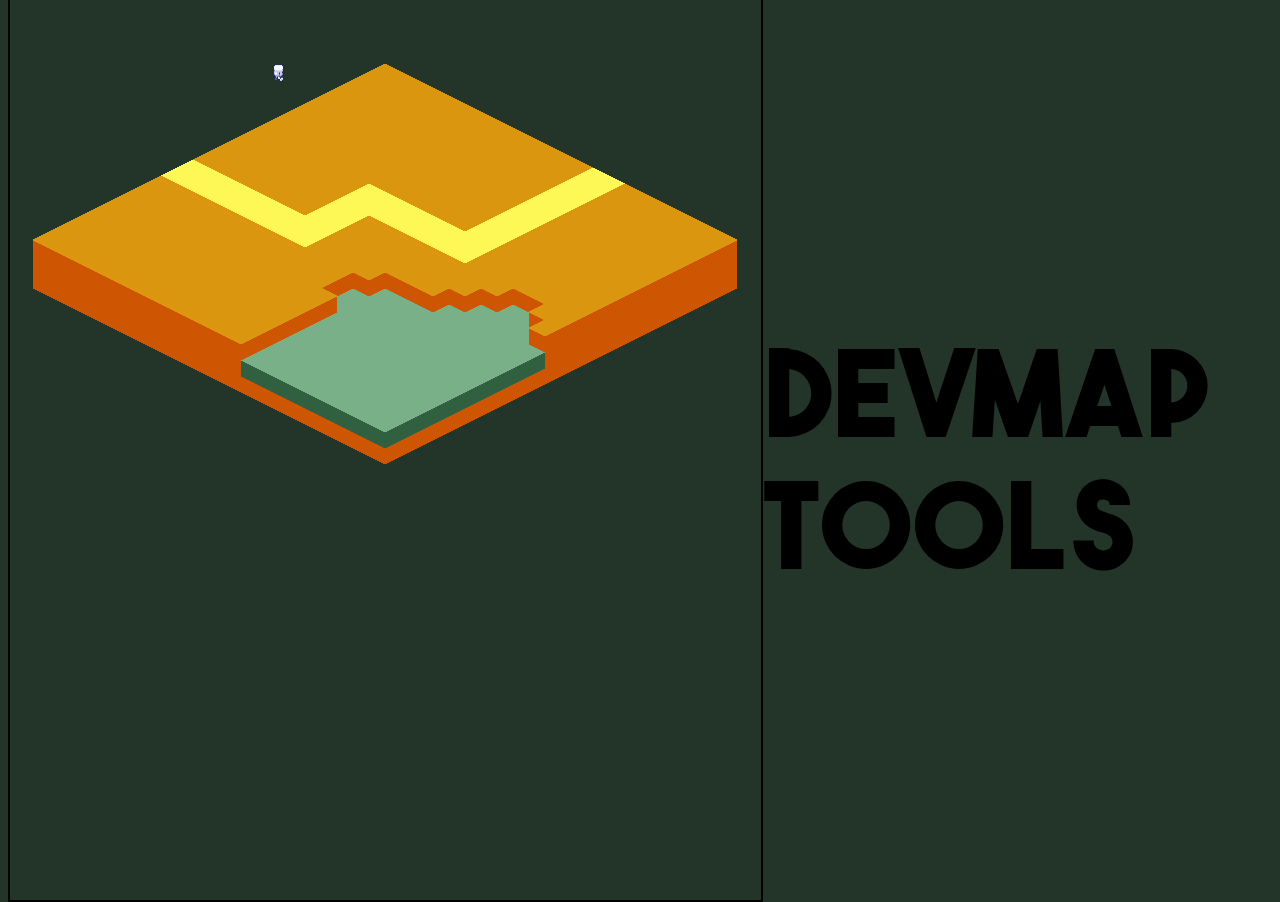
==== index.html @ e510125c "moved index.html to root" ====
<!doctype html>
<html lang="en">

<head>
     <title>Timelock</title>
     <!-- Required meta tags -->
     <meta charset="utf-8" />
     <meta name="viewport" content="width=device-width, initial-scale=1, shrink-to-fit=no" />

     <!-- Bootstrap CSS v5.2.1 -->
     <link href="https://cdn.jsdelivr.net/npm/bootstrap@5.3.2/dist/css/bootstrap.min.css" rel="stylesheet"
          integrity="sha384-T3c6CoIi6uLrA9TneNEoa7RxnatzjcDSCmG1MXxSR1GAsXEV/Dwwykc2MPK8M2HN" crossorigin="anonymous" />
     <link rel="stylesheet" href="https://cdnjs.cloudflare.com/ajax/libs/animate.css/4.1.1/animate.min.css" />

     <!-- needed css -->
     <link rel="stylesheet" href="/css/style.css">
</head>

<body>
     <!-- change timeline UI -->
     <div class="changeContainer" style="display: none;">
          <div class="changeModel w-100 text-center">
               <h1>Choose Your Timeline</h1>
               <div class="row justify-content-around w-100 g-4 m-0">
                    <div class="col-3">
                         <div class="timelineBtn" id="index">
                              Timeline 1
                         </div>
                    </div>
                    <div class="col-3">
                         <div class="timelineBtn" id="timeLine2">
                              Timeline 2
                         </div>
                    </div>
                    <div class="col-3">
                         <div class="timelineBtn" id="timeLine3">
                              Timeline 3
                         </div>
                    </div>
                    <div class="col-3">
                         <div class="timelineBtn" id="timeLine4">
                              Timeline 4
                         </div>
                    </div>
               </div>
          </div>
     </div>
     <!-- Testing BG Collisions -->
     <div id="container">
          <div class="grid">
               <div id="object" class="idle">
               </div>
               <!-- <div id="floor" class=""></div>
          <div id="ceiling" class=""></div>
          <div id="wall" class="wall"></div>
          <div id="wall2" class="wall"></div> -->
               <svg xmlns="http://www.w3.org/2000/svg" width="768" height="768" id="tileMap">
                    <g id="layer_0">
                         <image x="368" y="0" width="32" height="32" href="/grass.png" id="tile_0_0" />
                         <image x="384" y="8" width="32" height="32" href="/grass.png" id="tile_1_0" />
                         <image x="400" y="16" width="32" height="32" href="/grass.png" id="tile_2_0" />
                         <image x="416" y="24" width="32" height="32" href="/grass.png" id="tile_3_0" />
                         <image x="432" y="32" width="32" height="32" href="/grass.png" id="tile_4_0" />
                         <image x="448" y="40" width="32" height="32" href="/grass.png" id="tile_5_0" />
                         <image x="464" y="48" width="32" height="32" href="/grass.png" id="tile_6_0" />
                         <image x="480" y="56" width="32" height="32" href="/grass.png" id="tile_7_0" />
                         <image x="496" y="64" width="32" height="32" href="/grass.png" id="tile_8_0" />
                         <image x="512" y="72" width="32" height="32" href="/grass.png" id="tile_9_0" />
                         <image x="528" y="80" width="32" height="32" href="/grass.png" id="tile_10_0" />
                         <image x="544" y="88" width="32" height="32" href="/grass.png" id="tile_11_0" />
                         <image x="560" y="96" width="32" height="32" href="/grass.png" id="tile_12_0" />
                         <image x="576" y="104" width="32" height="32" href="/grass.png" id="tile_13_0" />
                         <image x="592" y="112" width="32" height="32" href="/grass.png" id="tile_14_0" />
                         <image x="608" y="120" width="32" height="32" href="/grass.png" id="tile_15_0" />
                         <image x="624" y="128" width="32" height="32" href="/grass.png" id="tile_16_0" />
                         <image x="640" y="136" width="32" height="32" href="/grass.png" id="tile_17_0" />
                         <image x="656" y="144" width="32" height="32" href="/grass.png" id="tile_18_0" />
                         <image x="672" y="152" width="32" height="32" href="/grass.png" id="tile_19_0" />
                         <image x="688" y="160" width="32" height="32" href="/grass.png" id="tile_20_0" />
                         <image x="704" y="168" width="32" height="32" href="/grass.png" id="tile_21_0" />
                         <image x="352" y="8" width="32" height="32" href="/grass.png" id="tile_0_1" />
                         <image x="368" y="16" width="32" height="32" href="/grass.png" id="tile_1_1" />
                         <image x="384" y="24" width="32" height="32" href="/grass.png" id="tile_2_1" />
                         <image x="400" y="32" width="32" height="32" href="/grass.png" id="tile_3_1" />
                         <image x="416" y="40" width="32" height="32" href="/grass.png" id="tile_4_1" />
                         <image x="432" y="48" width="32" height="32" href="/grass.png" id="tile_5_1" />
                         <image x="448" y="56" width="32" height="32" href="/grass.png" id="tile_6_1" />
                         <image x="464" y="64" width="32" height="32" href="/grass.png" id="tile_7_1" />
                         <image x="480" y="72" width="32" height="32" href="/grass.png" id="tile_8_1" />
                         <image x="496" y="80" width="32" height="32" href="/grass.png" id="tile_9_1" />
                         <image x="512" y="88" width="32" height="32" href="/grass.png" id="tile_10_1" />
                         <image x="528" y="96" width="32" height="32" href="/grass.png" id="tile_11_1" />
                         <image x="544" y="104" width="32" height="32" href="/grass.png" id="tile_12_1" />
                         <image x="560" y="112" width="32" height="32" href="/grass.png" id="tile_13_1" />
                         <image x="576" y="120" width="32" height="32" href="/grass.png" id="tile_14_1" />
                         <image x="592" y="128" width="32" height="32" href="/grass.png" id="tile_15_1" />
                         <image x="608" y="136" width="32" height="32" href="/grass.png" id="tile_16_1" />
                         <image x="624" y="144" width="32" height="32" href="/grass.png" id="tile_17_1" />
                         <image x="640" y="152" width="32" height="32" href="/grass.png" id="tile_18_1" />
                         <image x="656" y="160" width="32" height="32" href="/grass.png" id="tile_19_1" />
                         <image x="672" y="168" width="32" height="32" href="/grass.png" id="tile_20_1" />
                         <image x="688" y="176" width="32" height="32" href="/grass.png" id="tile_21_1" />
                         <image x="704" y="184" width="32" height="32" href="/grass.png" id="tile_22_1" />
                         <image x="336" y="16" width="32" height="32" href="/grass.png" id="tile_0_2" />
                         <image x="352" y="24" width="32" height="32" href="/grass.png" id="tile_1_2" />
                         <image x="368" y="32" width="32" height="32" href="/grass.png" id="tile_2_2" />
                         <image x="384" y="40" width="32" height="32" href="/grass.png" id="tile_3_2" />
                         <image x="400" y="48" width="32" height="32" href="/grass.png" id="tile_4_2" />
                         <image x="416" y="56" width="32" height="32" href="/grass.png" id="tile_5_2" />
                         <image x="432" y="64" width="32" height="32" href="/grass.png" id="tile_6_2" />
                         <image x="448" y="72" width="32" height="32" href="/grass.png" id="tile_7_2" />
                         <image x="464" y="80" width="32" height="32" href="/grass.png" id="tile_8_2" />
                         <image x="480" y="88" width="32" height="32" href="/grass.png" id="tile_9_2" />
                         <image x="496" y="96" width="32" height="32" href="/grass.png" id="tile_10_2" />
                         <image x="512" y="104" width="32" height="32" href="/grass.png" id="tile_11_2" />
                         <image x="528" y="112" width="32" height="32" href="/grass.png" id="tile_12_2" />
                         <image x="544" y="120" width="32" height="32" href="/grass.png" id="tile_13_2" />
                         <image x="560" y="128" width="32" height="32" href="/grass.png" id="tile_14_2" />
                         <image x="576" y="136" width="32" height="32" href="/grass.png" id="tile_15_2" />
                         <image x="592" y="144" width="32" height="32" href="/grass.png" id="tile_16_2" />
                         <image x="608" y="152" width="32" height="32" href="/grass.png" id="tile_17_2" />
                         <image x="624" y="160" width="32" height="32" href="/grass.png" id="tile_18_2" />
                         <image x="640" y="168" width="32" height="32" href="/grass.png" id="tile_19_2" />
                         <image x="656" y="176" width="32" height="32" href="/grass.png" id="tile_20_2" />
                         <image x="672" y="184" width="32" height="32" href="/grass.png" id="tile_21_2" />
                         <image x="688" y="192" width="32" height="32" href="/grass.png" id="tile_22_2" />
                         <image x="704" y="200" width="32" height="32" href="/grass.png" id="tile_23_2" />
                         <image x="320" y="24" width="32" height="32" href="/grass.png" id="tile_0_3" />
                         <image x="336" y="32" width="32" height="32" href="/grass.png" id="tile_1_3" />
                         <image x="352" y="40" width="32" height="32" href="/grass.png" id="tile_2_3" />
                         <image x="368" y="48" width="32" height="32" href="/grass.png" id="tile_3_3" />
                         <image x="384" y="56" width="32" height="32" href="/grass.png" id="tile_4_3" />
                         <image x="400" y="64" width="32" height="32" href="/grass.png" id="tile_5_3" />
                         <image x="416" y="72" width="32" height="32" href="/grass.png" id="tile_6_3" />
                         <image x="432" y="80" width="32" height="32" href="/grass.png" id="tile_7_3" />
                         <image x="448" y="88" width="32" height="32" href="/grass.png" id="tile_8_3" />
                         <image x="464" y="96" width="32" height="32" href="/grass.png" id="tile_9_3" />
                         <image x="480" y="104" width="32" height="32" href="/grass.png" id="tile_10_3" />
                         <image x="496" y="112" width="32" height="32" href="/grass.png" id="tile_11_3" />
                         <image x="512" y="120" width="32" height="32" href="/grass.png" id="tile_12_3" />
                         <image x="528" y="128" width="32" height="32" href="/grass.png" id="tile_13_3" />
                         <image x="544" y="136" width="32" height="32" href="/grass.png" id="tile_14_3" />
                         <image x="560" y="144" width="32" height="32" href="/grass.png" id="tile_15_3" />
                         <image x="576" y="152" width="32" height="32" href="/grass.png" id="tile_16_3" />
                         <image x="592" y="160" width="32" height="32" href="/grass.png" id="tile_17_3" />
                         <image x="608" y="168" width="32" height="32" href="/grass.png" id="tile_18_3" />
                         <image x="624" y="176" width="32" height="32" href="/grass.png" id="tile_19_3" />
                         <image x="640" y="184" width="32" height="32" href="/grass.png" id="tile_20_3" />
                         <image x="656" y="192" width="32" height="32" href="/grass.png" id="tile_21_3" />
                         <image x="672" y="200" width="32" height="32" href="/grass.png" id="tile_22_3" />
                         <image x="688" y="208" width="32" height="32" href="/grass.png" id="tile_23_3" />
                         <image x="304" y="32" width="32" height="32" href="/grass.png" id="tile_0_4" />
                         <image x="320" y="40" width="32" height="32" href="/grass.png" id="tile_1_4" />
                         <image x="336" y="48" width="32" height="32" href="/grass.png" id="tile_2_4" />
                         <image x="352" y="56" width="32" height="32" href="/grass.png" id="tile_3_4" />
                         <image x="368" y="64" width="32" height="32" href="/grass.png" id="tile_4_4" />
                         <image x="384" y="72" width="32" height="32" href="/grass.png" id="tile_5_4" />
                         <image x="400" y="80" width="32" height="32" href="/grass.png" id="tile_6_4" />
                         <image x="416" y="88" width="32" height="32" href="/grass.png" id="tile_7_4" />
                         <image x="432" y="96" width="32" height="32" href="/grass.png" id="tile_8_4" />
                         <image x="448" y="104" width="32" height="32" href="/grass.png" id="tile_9_4" />
                         <image x="464" y="112" width="32" height="32" href="/grass.png" id="tile_10_4" />
                         <image x="480" y="120" width="32" height="32" href="/grass.png" id="tile_11_4" />
                         <image x="496" y="128" width="32" height="32" href="/grass.png" id="tile_12_4" />
                         <image x="512" y="136" width="32" height="32" href="/grass.png" id="tile_13_4" />
                         <image x="528" y="144" width="32" height="32" href="/grass.png" id="tile_14_4" />
                         <image x="544" y="152" width="32" height="32" href="/grass.png" id="tile_15_4" />
                         <image x="560" y="160" width="32" height="32" href="/grass.png" id="tile_16_4" />
                         <image x="576" y="168" width="32" height="32" href="/grass.png" id="tile_17_4" />
                         <image x="592" y="176" width="32" height="32" href="/grass.png" id="tile_18_4" />
                         <image x="608" y="184" width="32" height="32" href="/grass.png" id="tile_19_4" />
                         <image x="624" y="192" width="32" height="32" href="/grass.png" id="tile_20_4" />
                         <image x="640" y="200" width="32" height="32" href="/grass.png" id="tile_21_4" />
                         <image x="656" y="208" width="32" height="32" href="/grass.png" id="tile_22_4" />
                         <image x="672" y="216" width="32" height="32" href="/grass.png" id="tile_23_4" />
                         <image x="288" y="40" width="32" height="32" href="/grass.png" id="tile_0_5" />
                         <image x="304" y="48" width="32" height="32" href="/grass.png" id="tile_1_5" />
                         <image x="320" y="56" width="32" height="32" href="/grass.png" id="tile_2_5" />
                         <image x="336" y="64" width="32" height="32" href="/grass.png" id="tile_3_5" />
                         <image x="352" y="72" width="32" height="32" href="/grass.png" id="tile_4_5" />
                         <image x="368" y="80" width="32" height="32" href="/grass.png" id="tile_5_5" />
                         <image x="384" y="88" width="32" height="32" href="/grass.png" id="tile_6_5" />
                         <image x="400" y="96" width="32" height="32" href="/grass.png" id="tile_7_5" />
                         <image x="416" y="104" width="32" height="32" href="/grass.png" id="tile_8_5" />
                         <image x="432" y="112" width="32" height="32" href="/grass.png" id="tile_9_5" />
                         <image x="448" y="120" width="32" height="32" href="/grass.png" id="tile_10_5" />
                         <image x="464" y="128" width="32" height="32" href="/grass.png" id="tile_11_5" />
                         <image x="480" y="136" width="32" height="32" href="/grass.png" id="tile_12_5" />
                         <image x="496" y="144" width="32" height="32" href="/grass.png" id="tile_13_5" />
                         <image x="512" y="152" width="32" height="32" href="/grass.png" id="tile_14_5" />
                         <image x="528" y="160" width="32" height="32" href="/grass.png" id="tile_15_5" />
                         <image x="544" y="168" width="32" height="32" href="/grass.png" id="tile_16_5" />
                         <image x="560" y="176" width="32" height="32" href="/grass.png" id="tile_17_5" />
                         <image x="576" y="184" width="32" height="32" href="/grass.png" id="tile_18_5" />
                         <image x="592" y="192" width="32" height="32" href="/grass.png" id="tile_19_5" />
                         <image x="608" y="200" width="32" height="32" href="/grass.png" id="tile_20_5" />
                         <image x="624" y="208" width="32" height="32" href="/grass.png" id="tile_21_5" />
                         <image x="640" y="216" width="32" height="32" href="/grass.png" id="tile_22_5" />
                         <image x="656" y="224" width="32" height="32" href="/grass.png" id="tile_23_5" />
                         <image x="272" y="48" width="32" height="32" href="/grass.png" id="tile_0_6" />
                         <image x="288" y="56" width="32" height="32" href="/grass.png" id="tile_1_6" />
                         <image x="304" y="64" width="32" height="32" href="/grass.png" id="tile_2_6" />
                         <image x="320" y="72" width="32" height="32" href="/grass.png" id="tile_3_6" />
                         <image x="336" y="80" width="32" height="32" href="/grass.png" id="tile_4_6" />
                         <image x="352" y="88" width="32" height="32" href="/grass.png" id="tile_5_6" />
                         <image x="368" y="96" width="32" height="32" href="/grass.png" id="tile_6_6" />
                         <image x="384" y="104" width="32" height="32" href="/grass.png" id="tile_7_6" />
                         <image x="400" y="112" width="32" height="32" href="/grass.png" id="tile_8_6" />
                         <image x="416" y="120" width="32" height="32" href="/grass.png" id="tile_9_6" />
                         <image x="432" y="128" width="32" height="32" href="/grass.png" id="tile_10_6" />
                         <image x="448" y="136" width="32" height="32" href="/grass.png" id="tile_11_6" />
                         <image x="464" y="144" width="32" height="32" href="/grass.png" id="tile_12_6" />
                         <image x="480" y="152" width="32" height="32" href="/grass.png" id="tile_13_6" />
                         <image x="496" y="160" width="32" height="32" href="/grass.png" id="tile_14_6" />
                         <image x="512" y="168" width="32" height="32" href="/grass.png" id="tile_15_6" />
                         <image x="528" y="176" width="32" height="32" href="/grass.png" id="tile_16_6" />
                         <image x="544" y="184" width="32" height="32" href="/grass.png" id="tile_17_6" />
                         <image x="560" y="192" width="32" height="32" href="/grass.png" id="tile_18_6" />
                         <image x="576" y="200" width="32" height="32" href="/grass.png" id="tile_19_6" />
                         <image x="592" y="208" width="32" height="32" href="/grass.png" id="tile_20_6" />
                         <image x="608" y="216" width="32" height="32" href="/grass.png" id="tile_21_6" />
                         <image x="624" y="224" width="32" height="32" href="/grass.png" id="tile_22_6" />
                         <image x="640" y="232" width="32" height="32" href="/grass.png" id="tile_23_6" />
                         <image x="256" y="56" width="32" height="32" href="/grass.png" id="tile_0_7" />
                         <image x="272" y="64" width="32" height="32" href="/grass.png" id="tile_1_7" />
                         <image x="288" y="72" width="32" height="32" href="/grass.png" id="tile_2_7" />
                         <image x="304" y="80" width="32" height="32" href="/grass.png" id="tile_3_7" />
                         <image x="320" y="88" width="32" height="32" href="/grass.png" id="tile_4_7" />
                         <image x="336" y="96" width="32" height="32" href="/grass.png" id="tile_5_7" />
                         <image x="352" y="104" width="32" height="32" href="/grass.png" id="tile_6_7" />
                         <image x="368" y="112" width="32" height="32" href="/grass.png" id="tile_7_7" />
                         <image x="384" y="120" width="32" height="32" href="/grass.png" id="tile_8_7" />
                         <image x="400" y="128" width="32" height="32" href="/grass.png" id="tile_9_7" />
                         <image x="416" y="136" width="32" height="32" href="/grass.png" id="tile_10_7" />
                         <image x="432" y="144" width="32" height="32" href="/grass.png" id="tile_11_7" />
                         <image x="448" y="152" width="32" height="32" href="/grass.png" id="tile_12_7" />
                         <image x="464" y="160" width="32" height="32" href="/grass.png" id="tile_13_7" />
                         <image x="480" y="168" width="32" height="32" href="/grass.png" id="tile_14_7" />
                         <image x="496" y="176" width="32" height="32" href="/grass.png" id="tile_15_7" />
                         <image x="512" y="184" width="32" height="32" href="/grass.png" id="tile_16_7" />
                         <image x="528" y="192" width="32" height="32" href="/grass.png" id="tile_17_7" />
                         <image x="544" y="200" width="32" height="32" href="/grass.png" id="tile_18_7" />
                         <image x="560" y="208" width="32" height="32" href="/grass.png" id="tile_19_7" />
                         <image x="576" y="216" width="32" height="32" href="/grass.png" id="tile_20_7" />
                         <image x="592" y="224" width="32" height="32" href="/grass.png" id="tile_21_7" />
                         <image x="608" y="232" width="32" height="32" href="/grass.png" id="tile_22_7" />
                         <image x="624" y="240" width="32" height="32" href="/grass.png" id="tile_23_7" />
                         <image x="240" y="64" width="32" height="32" href="/grass.png" id="tile_0_8" />
                         <image x="256" y="72" width="32" height="32" href="/grass.png" id="tile_1_8" />
                         <image x="272" y="80" width="32" height="32" href="/grass.png" id="tile_2_8" />
                         <image x="288" y="88" width="32" height="32" href="/grass.png" id="tile_3_8" />
                         <image x="304" y="96" width="32" height="32" href="/grass.png" id="tile_4_8" />
                         <image x="320" y="104" width="32" height="32" href="/grass.png" id="tile_5_8" />
                         <image x="336" y="112" width="32" height="32" href="/grass.png" id="tile_6_8" />
                         <image x="352" y="120" width="32" height="32" href="/grass.png" id="tile_7_8" />
                         <image x="368" y="128" width="32" height="32" href="/grass.png" id="tile_8_8" />
                         <image x="384" y="136" width="32" height="32" href="/grass.png" id="tile_9_8" />
                         <image x="400" y="144" width="32" height="32" href="/grass.png" id="tile_10_8" />
                         <image x="416" y="152" width="32" height="32" href="/grass.png" id="tile_11_8" />
                         <image x="432" y="160" width="32" height="32" href="/grass.png" id="tile_12_8" />
                         <image x="448" y="168" width="32" height="32" href="/grass.png" id="tile_13_8" />
                         <image x="464" y="176" width="32" height="32" href="/grass.png" id="tile_14_8" />
                         <image x="480" y="184" width="32" height="32" href="/grass.png" id="tile_15_8" />
                         <image x="496" y="192" width="32" height="32" href="/grass.png" id="tile_16_8" />
                         <image x="512" y="200" width="32" height="32" href="/grass.png" id="tile_17_8" />
                         <image x="528" y="208" width="32" height="32" href="/grass.png" id="tile_18_8" />
                         <image x="544" y="216" width="32" height="32" href="/grass.png" id="tile_19_8" />
                         <image x="560" y="224" width="32" height="32" href="/grass.png" id="tile_20_8" />
                         <image x="576" y="232" width="32" height="32" href="/grass.png" id="tile_21_8" />
                         <image x="592" y="240" width="32" height="32" href="/grass.png" id="tile_22_8" />
                         <image x="608" y="248" width="32" height="32" href="/grass.png" id="tile_23_8" />
                         <image x="224" y="72" width="32" height="32" href="/grass.png" id="tile_0_9" />
                         <image x="240" y="80" width="32" height="32" href="/grass.png" id="tile_1_9" />
                         <image x="256" y="88" width="32" height="32" href="/grass.png" id="tile_2_9" />
                         <image x="272" y="96" width="32" height="32" href="/grass.png" id="tile_3_9" />
                         <image x="288" y="104" width="32" height="32" href="/grass.png" id="tile_4_9" />
                         <image x="304" y="112" width="32" height="32" href="/grass.png" id="tile_5_9" />
                         <image x="320" y="120" width="32" height="32" href="/grass.png" id="tile_6_9" />
                         <image x="336" y="128" width="32" height="32" href="/grass.png" id="tile_7_9" />
                         <image x="352" y="136" width="32" height="32" href="/grass.png" id="tile_8_9" />
                         <image x="368" y="144" width="32" height="32" href="/grass.png" id="tile_9_9" />
                         <image x="384" y="152" width="32" height="32" href="/grass.png" id="tile_10_9" />
                         <image x="400" y="160" width="32" height="32" href="/grass.png" id="tile_11_9" />
                         <image x="416" y="168" width="32" height="32" href="/grass.png" id="tile_12_9" />
                         <image x="432" y="176" width="32" height="32" href="/grass.png" id="tile_13_9" />
                         <image x="448" y="184" width="32" height="32" href="/grass.png" id="tile_14_9" />
                         <image x="464" y="192" width="32" height="32" href="/grass.png" id="tile_15_9" />
                         <image x="480" y="200" width="32" height="32" href="/grass.png" id="tile_16_9" />
                         <image x="496" y="208" width="32" height="32" href="/grass.png" id="tile_17_9" />
                         <image x="512" y="216" width="32" height="32" href="/grass.png" id="tile_18_9" />
                         <image x="528" y="224" width="32" height="32" href="/grass.png" id="tile_19_9" />
                         <image x="544" y="232" width="32" height="32" href="/grass.png" id="tile_20_9" />
                         <image x="560" y="240" width="32" height="32" href="/grass.png" id="tile_21_9" />
                         <image x="576" y="248" width="32" height="32" href="/grass.png" id="tile_22_9" />
                         <image x="592" y="256" width="32" height="32" href="/grass.png" id="tile_23_9" />
                         <image x="208" y="80" width="32" height="32" href="/grass.png" id="tile_0_10" />
                         <image x="224" y="88" width="32" height="32" href="/grass.png" id="tile_1_10" />
                         <image x="240" y="96" width="32" height="32" href="/grass.png" id="tile_2_10" />
                         <image x="256" y="104" width="32" height="32" href="/grass.png" id="tile_3_10" />
                         <image x="272" y="112" width="32" height="32" href="/grass.png" id="tile_4_10" />
                         <image x="288" y="120" width="32" height="32" href="/grass.png" id="tile_5_10" />
                         <image x="304" y="128" width="32" height="32" href="/grass.png" id="tile_6_10" />
                         <image x="320" y="136" width="32" height="32" href="/grass.png" id="tile_7_10" />
                         <image x="336" y="144" width="32" height="32" href="/grass.png" id="tile_8_10" />
                         <image x="352" y="152" width="32" height="32" href="/grass.png" id="tile_9_10" />
                         <image x="368" y="160" width="32" height="32" href="/grass.png" id="tile_10_10" />
                         <image x="384" y="168" width="32" height="32" href="/grass.png" id="tile_11_10" />
                         <image x="400" y="176" width="32" height="32" href="/grass.png" id="tile_12_10" />
                         <image x="416" y="184" width="32" height="32" href="/grass.png" id="tile_13_10" />
                         <image x="432" y="192" width="32" height="32" href="/grass.png" id="tile_14_10" />
                         <image x="448" y="200" width="32" height="32" href="/grass.png" id="tile_15_10" />
                         <image x="464" y="208" width="32" height="32" href="/grass.png" id="tile_16_10" />
                         <image x="480" y="216" width="32" height="32" href="/grass.png" id="tile_17_10" />
                         <image x="496" y="224" width="32" height="32" href="/grass.png" id="tile_18_10" />
                         <image x="512" y="232" width="32" height="32" href="/grass.png" id="tile_19_10" />
                         <image x="528" y="240" width="32" height="32" href="/grass.png" id="tile_20_10" />
                         <image x="544" y="248" width="32" height="32" href="/grass.png" id="tile_21_10" />
                         <image x="560" y="256" width="32" height="32" href="/grass.png" id="tile_22_10" />
                         <image x="576" y="264" width="32" height="32" href="/grass.png" id="tile_23_10" />
                         <image x="192" y="88" width="32" height="32" href="/grass.png" id="tile_0_11" />
                         <image x="208" y="96" width="32" height="32" href="/grass.png" id="tile_1_11" />
                         <image x="224" y="104" width="32" height="32" href="/grass.png" id="tile_2_11" />
                         <image x="240" y="112" width="32" height="32" href="/grass.png" id="tile_3_11" />
                         <image x="256" y="120" width="32" height="32" href="/grass.png" id="tile_4_11" />
                         <image x="272" y="128" width="32" height="32" href="/grass.png" id="tile_5_11" />
                         <image x="288" y="136" width="32" height="32" href="/grass.png" id="tile_6_11" />
                         <image x="304" y="144" width="32" height="32" href="/grass.png" id="tile_7_11" />
                         <image x="320" y="152" width="32" height="32" href="/grass.png" id="tile_8_11" />
                         <image x="336" y="160" width="32" height="32" href="/grass.png" id="tile_9_11" />
                         <image x="352" y="168" width="32" height="32" href="/grass.png" id="tile_10_11" />
                         <image x="368" y="176" width="32" height="32" href="/grass.png" id="tile_11_11" />
                         <image x="384" y="184" width="32" height="32" href="/grass.png" id="tile_12_11" />
                         <image x="400" y="192" width="32" height="32" href="/grass.png" id="tile_13_11" />
                         <image x="416" y="200" width="32" height="32" href="/grass.png" id="tile_14_11" />
                         <image x="432" y="208" width="32" height="32" href="/grass.png" id="tile_15_11" />
                         <image x="448" y="216" width="32" height="32" href="/grass.png" id="tile_16_11" />
                         <image x="464" y="224" width="32" height="32" href="/grass.png" id="tile_17_11" />
                         <image x="480" y="232" width="32" height="32" href="/grass.png" id="tile_18_11" />
                         <image x="496" y="240" width="32" height="32" href="/grass.png" id="tile_19_11" />
                         <image x="512" y="248" width="32" height="32" href="/grass.png" id="tile_20_11" />
                         <image x="528" y="256" width="32" height="32" href="/grass.png" id="tile_21_11" />
                         <image x="544" y="264" width="32" height="32" href="/grass.png" id="tile_22_11" />
                         <image x="560" y="272" width="32" height="32" href="/grass.png" id="tile_23_11" />
                         <image x="176" y="96" width="32" height="32" href="/grass.png" id="tile_0_12" />
                         <image x="192" y="104" width="32" height="32" href="/grass.png" id="tile_1_12" />
                         <image x="208" y="112" width="32" height="32" href="/grass.png" id="tile_2_12" />
                         <image x="224" y="120" width="32" height="32" href="/grass.png" id="tile_3_12" />
                         <image x="240" y="128" width="32" height="32" href="/grass.png" id="tile_4_12" />
                         <image x="256" y="136" width="32" height="32" href="/grass.png" id="tile_5_12" />
                         <image x="272" y="144" width="32" height="32" href="/grass.png" id="tile_6_12" />
                         <image x="288" y="152" width="32" height="32" href="/grass.png" id="tile_7_12" />
                         <image x="304" y="160" width="32" height="32" href="/grass.png" id="tile_8_12" />
                         <image x="320" y="168" width="32" height="32" href="/grass.png" id="tile_9_12" />
                         <image x="336" y="176" width="32" height="32" href="/grass.png" id="tile_10_12" />
                         <image x="352" y="184" width="32" height="32" href="/grass.png" id="tile_11_12" />
                         <image x="368" y="192" width="32" height="32" href="/grass.png" id="tile_12_12" />
                         <image x="384" y="200" width="32" height="32" href="/grass.png" id="tile_13_12" />
                         <image x="400" y="208" width="32" height="32" href="/grass.png" id="tile_14_12" />
                         <image x="416" y="216" width="32" height="32" href="/grass.png" id="tile_15_12" />
                         <image x="432" y="224" width="32" height="32" href="/grass.png" id="tile_16_12" />
                         <image x="448" y="232" width="32" height="32" href="/grass.png" id="tile_17_12" />
                         <image x="464" y="240" width="32" height="32" href="/grass.png" id="tile_18_12" />
                         <image x="480" y="248" width="32" height="32" href="/grass.png" id="tile_19_12" />
                         <image x="496" y="256" width="32" height="32" href="/grass.png" id="tile_20_12" />
                         <image x="512" y="264" width="32" height="32" href="/grass.png" id="tile_21_12" />
                         <image x="528" y="272" width="32" height="32" href="/grass.png" id="tile_22_12" />
                         <image x="544" y="280" width="32" height="32" href="/grass.png" id="tile_23_12" />
                         <image x="160" y="104" width="32" height="32" href="/grass.png" id="tile_0_13" />
                         <image x="176" y="112" width="32" height="32" href="/grass.png" id="tile_1_13" />
                         <image x="192" y="120" width="32" height="32" href="/grass.png" id="tile_2_13" />
                         <image x="208" y="128" width="32" height="32" href="/grass.png" id="tile_3_13" />
                         <image x="224" y="136" width="32" height="32" href="/grass.png" id="tile_4_13" />
                         <image x="240" y="144" width="32" height="32" href="/grass.png" id="tile_5_13" />
                         <image x="256" y="152" width="32" height="32" href="/grass.png" id="tile_6_13" />
                         <image x="272" y="160" width="32" height="32" href="/grass.png" id="tile_7_13" />
                         <image x="288" y="168" width="32" height="32" href="/grass.png" id="tile_8_13" />
                         <image x="304" y="176" width="32" height="32" href="/grass.png" id="tile_9_13" />
                         <image x="320" y="184" width="32" height="32" href="/grass.png" id="tile_10_13" />
                         <image x="336" y="192" width="32" height="32" href="/grass.png" id="tile_11_13" />
                         <image x="352" y="200" width="32" height="32" href="/grass.png" id="tile_12_13" />
                         <image x="368" y="208" width="32" height="32" href="/grass.png" id="tile_13_13" />
                         <image x="384" y="216" width="32" height="32" href="/grass.png" id="tile_14_13" />
                         <image x="400" y="224" width="32" height="32" href="/grass.png" id="tile_15_13" />
                         <image x="416" y="232" width="32" height="32" href="/grass.png" id="tile_16_13" />
                         <image x="432" y="240" width="32" height="32" href="/grass.png" id="tile_17_13" />
                         <image x="448" y="248" width="32" height="32" href="/grass.png" id="tile_18_13" />
                         <image x="464" y="256" width="32" height="32" href="/grass.png" id="tile_19_13" />
                         <image x="480" y="264" width="32" height="32" href="/grass.png" id="tile_20_13" />
                         <image x="496" y="272" width="32" height="32" href="/grass.png" id="tile_21_13" />
                         <image x="512" y="280" width="32" height="32" href="/grass.png" id="tile_22_13" />
                         <image x="528" y="288" width="32" height="32" href="/grass.png" id="tile_23_13" />
                         <image x="144" y="112" width="32" height="32" href="/grass.png" id="tile_0_14" />
                         <image x="160" y="120" width="32" height="32" href="/grass.png" id="tile_1_14" />
                         <image x="176" y="128" width="32" height="32" href="/grass.png" id="tile_2_14" />
                         <image x="192" y="136" width="32" height="32" href="/grass.png" id="tile_3_14" />
                         <image x="208" y="144" width="32" height="32" href="/grass.png" id="tile_4_14" />
                         <image x="224" y="152" width="32" height="32" href="/grass.png" id="tile_5_14" />
                         <image x="240" y="160" width="32" height="32" href="/grass.png" id="tile_6_14" />
                         <image x="256" y="168" width="32" height="32" href="/grass.png" id="tile_7_14" />
                         <image x="272" y="176" width="32" height="32" href="/grass.png" id="tile_8_14" />
                         <image x="288" y="184" width="32" height="32" href="/grass.png" id="tile_9_14" />
                         <image x="304" y="192" width="32" height="32" href="/grass.png" id="tile_10_14" />
                         <image x="320" y="200" width="32" height="32" href="/grass.png" id="tile_11_14" />
                         <image x="336" y="208" width="32" height="32" href="/grass.png" id="tile_12_14" />
                         <image x="352" y="216" width="32" height="32" href="/grass.png" id="tile_13_14" />
                         <image x="368" y="224" width="32" height="32" href="/grass.png" id="tile_14_14" />
                         <image x="384" y="232" width="32" height="32" href="/grass.png" id="tile_15_14" />
                         <image x="400" y="240" width="32" height="32" href="/grass.png" id="tile_16_14" />
                         <image x="416" y="248" width="32" height="32" href="/grass.png" id="tile_17_14" />
                         <image x="432" y="256" width="32" height="32" href="/grass.png" id="tile_18_14" />
                         <image x="448" y="264" width="32" height="32" href="/grass.png" id="tile_19_14" />
                         <image x="464" y="272" width="32" height="32" href="/grass.png" id="tile_20_14" />
                         <image x="480" y="280" width="32" height="32" href="/grass.png" id="tile_21_14" />
                         <image x="496" y="288" width="32" height="32" href="/grass.png" id="tile_22_14" />
                         <image x="512" y="296" width="32" height="32" href="/grass.png" id="tile_23_14" />
                         <image x="128" y="120" width="32" height="32" href="/grass.png" id="tile_0_15" />
                         <image x="144" y="128" width="32" height="32" href="/grass.png" id="tile_1_15" />
                         <image x="160" y="136" width="32" height="32" href="/grass.png" id="tile_2_15" />
                         <image x="176" y="144" width="32" height="32" href="/grass.png" id="tile_3_15" />
                         <image x="192" y="152" width="32" height="32" href="/grass.png" id="tile_4_15" />
                         <image x="208" y="160" width="32" height="32" href="/grass.png" id="tile_5_15" />
                         <image x="224" y="168" width="32" height="32" href="/grass.png" id="tile_6_15" />
                         <image x="240" y="176" width="32" height="32" href="/grass.png" id="tile_7_15" />
                         <image x="256" y="184" width="32" height="32" href="/grass.png" id="tile_8_15" />
                         <image x="272" y="192" width="32" height="32" href="/grass.png" id="tile_9_15" />
                         <image x="288" y="200" width="32" height="32" href="/grass.png" id="tile_10_15" />
                         <image x="304" y="208" width="32" height="32" href="/grass.png" id="tile_11_15" />
                         <image x="320" y="216" width="32" height="32" href="/grass.png" id="tile_12_15" />
                         <image x="336" y="224" width="32" height="32" href="/grass.png" id="tile_13_15" />
                         <image x="352" y="232" width="32" height="32" href="/grass.png" id="tile_14_15" />
                         <image x="368" y="240" width="32" height="32" href="/grass.png" id="tile_15_15" />
                         <image x="384" y="248" width="32" height="32" href="/grass.png" id="tile_16_15" />
                         <image x="400" y="256" width="32" height="32" href="/grass.png" id="tile_17_15" />
                         <image x="416" y="264" width="32" height="32" href="/grass.png" id="tile_18_15" />
                         <image x="432" y="272" width="32" height="32" href="/grass.png" id="tile_19_15" />
                         <image x="448" y="280" width="32" height="32" href="/grass.png" id="tile_20_15" />
                         <image x="464" y="288" width="32" height="32" href="/grass.png" id="tile_21_15" />
                         <image x="480" y="296" width="32" height="32" href="/grass.png" id="tile_22_15" />
                         <image x="496" y="304" width="32" height="32" href="/grass.png" id="tile_23_15" />
                         <image x="112" y="128" width="32" height="32" href="/grass.png" id="tile_0_16" />
                         <image x="128" y="136" width="32" height="32" href="/grass.png" id="tile_1_16" />
                         <image x="144" y="144" width="32" height="32" href="/grass.png" id="tile_2_16" />
                         <image x="160" y="152" width="32" height="32" href="/grass.png" id="tile_3_16" />
                         <image x="176" y="160" width="32" height="32" href="/grass.png" id="tile_4_16" />
                         <image x="192" y="168" width="32" height="32" href="/grass.png" id="tile_5_16" />
                         <image x="208" y="176" width="32" height="32" href="/grass.png" id="tile_6_16" />
                         <image x="224" y="184" width="32" height="32" href="/grass.png" id="tile_7_16" />
                         <image x="240" y="192" width="32" height="32" href="/grass.png" id="tile_8_16" />
                         <image x="256" y="200" width="32" height="32" href="/grass.png" id="tile_9_16" />
                         <image x="272" y="208" width="32" height="32" href="/grass.png" id="tile_10_16" />
                         <image x="288" y="216" width="32" height="32" href="/grass.png" id="tile_11_16" />
                         <image x="304" y="224" width="32" height="32" href="/grass.png" id="tile_12_16" />
                         <image x="320" y="232" width="32" height="32" href="/grass.png" id="tile_13_16" />
                         <image x="336" y="240" width="32" height="32" href="/grass.png" id="tile_14_16" />
                         <image x="352" y="248" width="32" height="32" href="/grass.png" id="tile_15_16" />
                         <image x="368" y="256" width="32" height="32" href="/grass.png" id="tile_16_16" />
                         <image x="384" y="264" width="32" height="32" href="/grass.png" id="tile_17_16" />
                         <image x="400" y="272" width="32" height="32" href="/grass.png" id="tile_18_16" />
                         <image x="416" y="280" width="32" height="32" href="/grass.png" id="tile_19_16" />
                         <image x="432" y="288" width="32" height="32" href="/grass.png" id="tile_20_16" />
                         <image x="448" y="296" width="32" height="32" href="/grass.png" id="tile_21_16" />
                         <image x="464" y="304" width="32" height="32" href="/grass.png" id="tile_22_16" />
                         <image x="480" y="312" width="32" height="32" href="/grass.png" id="tile_23_16" />
                         <image x="96" y="136" width="32" height="32" href="/grass.png" id="tile_0_17" />
                         <image x="112" y="144" width="32" height="32" href="/grass.png" id="tile_1_17" />
                         <image x="128" y="152" width="32" height="32" href="/grass.png" id="tile_2_17" />
                         <image x="144" y="160" width="32" height="32" href="/grass.png" id="tile_3_17" />
                         <image x="160" y="168" width="32" height="32" href="/grass.png" id="tile_4_17" />
                         <image x="176" y="176" width="32" height="32" href="/grass.png" id="tile_5_17" />
                         <image x="192" y="184" width="32" height="32" href="/grass.png" id="tile_6_17" />
                         <image x="208" y="192" width="32" height="32" href="/grass.png" id="tile_7_17" />
                         <image x="224" y="200" width="32" height="32" href="/grass.png" id="tile_8_17" />
                         <image x="240" y="208" width="32" height="32" href="/grass.png" id="tile_9_17" />
                         <image x="256" y="216" width="32" height="32" href="/grass.png" id="tile_10_17" />
                         <image x="272" y="224" width="32" height="32" href="/grass.png" id="tile_11_17" />
                         <image x="288" y="232" width="32" height="32" href="/grass.png" id="tile_12_17" />
                         <image x="304" y="240" width="32" height="32" href="/grass.png" id="tile_13_17" />
                         <image x="320" y="248" width="32" height="32" href="/grass.png" id="tile_14_17" />
                         <image x="336" y="256" width="32" height="32" href="/grass.png" id="tile_15_17" />
                         <image x="352" y="264" width="32" height="32" href="/grass.png" id="tile_16_17" />
                         <image x="368" y="272" width="32" height="32" href="/grass.png" id="tile_17_17" />
                         <image x="384" y="280" width="32" height="32" href="/grass.png" id="tile_18_17" />
                         <image x="400" y="288" width="32" height="32" href="/grass.png" id="tile_19_17" />
                         <image x="416" y="296" width="32" height="32" href="/grass.png" id="tile_20_17" />
                         <image x="432" y="304" width="32" height="32" href="/grass.png" id="tile_21_17" />
                         <image x="448" y="312" width="32" height="32" href="/grass.png" id="tile_22_17" />
                         <image x="464" y="320" width="32" height="32" href="/grass.png" id="tile_23_17" />
                         <image x="80" y="144" width="32" height="32" href="/grass.png" id="tile_0_18" />
                         <image x="96" y="152" width="32" height="32" href="/grass.png" id="tile_1_18" />
                         <image x="112" y="160" width="32" height="32" href="/grass.png" id="tile_2_18" />
                         <image x="128" y="168" width="32" height="32" href="/grass.png" id="tile_3_18" />
                         <image x="144" y="176" width="32" height="32" href="/grass.png" id="tile_4_18" />
                         <image x="160" y="184" width="32" height="32" href="/grass.png" id="tile_5_18" />
                         <image x="176" y="192" width="32" height="32" href="/grass.png" id="tile_6_18" />
                         <image x="192" y="200" width="32" height="32" href="/grass.png" id="tile_7_18" />
                         <image x="208" y="208" width="32" height="32" href="/grass.png" id="tile_8_18" />
                         <image x="224" y="216" width="32" height="32" href="/grass.png" id="tile_9_18" />
                         <image x="240" y="224" width="32" height="32" href="/grass.png" id="tile_10_18" />
                         <image x="256" y="232" width="32" height="32" href="/grass.png" id="tile_11_18" />
                         <image x="272" y="240" width="32" height="32" href="/grass.png" id="tile_12_18" />
                         <image x="288" y="248" width="32" height="32" href="/grass.png" id="tile_13_18" />
                         <image x="304" y="256" width="32" height="32" href="/grass.png" id="tile_14_18" />
                         <image x="320" y="264" width="32" height="32" href="/grass.png" id="tile_15_18" />
                         <image x="336" y="272" width="32" height="32" href="/grass.png" id="tile_16_18" />
                         <image x="352" y="280" width="32" height="32" href="/grass.png" id="tile_17_18" />
                         <image x="368" y="288" width="32" height="32" href="/grass.png" id="tile_18_18" />
                         <image x="384" y="296" width="32" height="32" href="/grass.png" id="tile_19_18" />
                         <image x="400" y="304" width="32" height="32" href="/grass.png" id="tile_20_18" />
                         <image x="416" y="312" width="32" height="32" href="/grass.png" id="tile_21_18" />
                         <image x="432" y="320" width="32" height="32" href="/grass.png" id="tile_22_18" />
                         <image x="448" y="328" width="32" height="32" href="/grass.png" id="tile_23_18" />
                         <image x="64" y="152" width="32" height="32" href="/grass.png" id="tile_0_19" />
                         <image x="80" y="160" width="32" height="32" href="/grass.png" id="tile_1_19" />
                         <image x="96" y="168" width="32" height="32" href="/grass.png" id="tile_2_19" />
                         <image x="112" y="176" width="32" height="32" href="/grass.png" id="tile_3_19" />
                         <image x="128" y="184" width="32" height="32" href="/grass.png" id="tile_4_19" />
                         <image x="144" y="192" width="32" height="32" href="/grass.png" id="tile_5_19" />
                         <image x="160" y="200" width="32" height="32" href="/grass.png" id="tile_6_19" />
                         <image x="176" y="208" width="32" height="32" href="/grass.png" id="tile_7_19" />
                         <image x="192" y="216" width="32" height="32" href="/grass.png" id="tile_8_19" />
                         <image x="208" y="224" width="32" height="32" href="/grass.png" id="tile_9_19" />
                         <image x="224" y="232" width="32" height="32" href="/grass.png" id="tile_10_19" />
                         <image x="240" y="240" width="32" height="32" href="/grass.png" id="tile_11_19" />
                         <image x="256" y="248" width="32" height="32" href="/grass.png" id="tile_12_19" />
                         <image x="272" y="256" width="32" height="32" href="/grass.png" id="tile_13_19" />
                         <image x="288" y="264" width="32" height="32" href="/grass.png" id="tile_14_19" />
                         <image x="304" y="272" width="32" height="32" href="/grass.png" id="tile_15_19" />
                         <image x="320" y="280" width="32" height="32" href="/grass.png" id="tile_16_19" />
                         <image x="336" y="288" width="32" height="32" href="/grass.png" id="tile_17_19" />
                         <image x="352" y="296" width="32" height="32" href="/grass.png" id="tile_18_19" />
                         <image x="368" y="304" width="32" height="32" href="/grass.png" id="tile_19_19" />
                         <image x="384" y="312" width="32" height="32" href="/grass.png" id="tile_20_19" />
                         <image x="400" y="320" width="32" height="32" href="/grass.png" id="tile_21_19" />
                         <image x="416" y="328" width="32" height="32" href="/grass.png" id="tile_22_19" />
                         <image x="432" y="336" width="32" height="32" href="/grass.png" id="tile_23_19" />
                         <image x="48" y="160" width="32" height="32" href="/grass.png" id="tile_0_20" />
                         <image x="64" y="168" width="32" height="32" href="/grass.png" id="tile_1_20" />
                         <image x="80" y="176" width="32" height="32" href="/grass.png" id="tile_2_20" />
                         <image x="96" y="184" width="32" height="32" href="/grass.png" id="tile_3_20" />
                         <image x="112" y="192" width="32" height="32" href="/grass.png" id="tile_4_20" />
                         <image x="128" y="200" width="32" height="32" href="/grass.png" id="tile_5_20" />
                         <image x="144" y="208" width="32" height="32" href="/grass.png" id="tile_6_20" />
                         <image x="160" y="216" width="32" height="32" href="/grass.png" id="tile_7_20" />
                         <image x="176" y="224" width="32" height="32" href="/grass.png" id="tile_8_20" />
                         <image x="192" y="232" width="32" height="32" href="/grass.png" id="tile_9_20" />
                         <image x="208" y="240" width="32" height="32" href="/grass.png" id="tile_10_20" />
                         <image x="224" y="248" width="32" height="32" href="/grass.png" id="tile_11_20" />
                         <image x="240" y="256" width="32" height="32" href="/grass.png" id="tile_12_20" />
                         <image x="256" y="264" width="32" height="32" href="/grass.png" id="tile_13_20" />
                         <image x="272" y="272" width="32" height="32" href="/grass.png" id="tile_14_20" />
                         <image x="288" y="280" width="32" height="32" href="/grass.png" id="tile_15_20" />
                         <image x="304" y="288" width="32" height="32" href="/grass.png" id="tile_16_20" />
                         <image x="320" y="296" width="32" height="32" href="/grass.png" id="tile_17_20" />
                         <image x="336" y="304" width="32" height="32" href="/grass.png" id="tile_18_20" />
                         <image x="352" y="312" width="32" height="32" href="/grass.png" id="tile_19_20" />
                         <image x="368" y="320" width="32" height="32" href="/grass.png" id="tile_20_20" />
                         <image x="384" y="328" width="32" height="32" href="/grass.png" id="tile_21_20" />
                         <image x="400" y="336" width="32" height="32" href="/grass.png" id="tile_22_20" />
                         <image x="416" y="344" width="32" height="32" href="/grass.png" id="tile_23_20" />
                         <image x="32" y="168" width="32" height="32" href="/grass.png" id="tile_0_21" />
                         <image x="48" y="176" width="32" height="32" href="/grass.png" id="tile_1_21" />
                         <image x="64" y="184" width="32" height="32" href="/grass.png" id="tile_2_21" />
                         <image x="80" y="192" width="32" height="32" href="/grass.png" id="tile_3_21" />
                         <image x="96" y="200" width="32" height="32" href="/grass.png" id="tile_4_21" />
                         <image x="112" y="208" width="32" height="32" href="/grass.png" id="tile_5_21" />
                         <image x="128" y="216" width="32" height="32" href="/grass.png" id="tile_6_21" />
                         <image x="144" y="224" width="32" height="32" href="/grass.png" id="tile_7_21" />
                         <image x="160" y="232" width="32" height="32" href="/grass.png" id="tile_8_21" />
                         <image x="176" y="240" width="32" height="32" href="/grass.png" id="tile_9_21" />
                         <image x="192" y="248" width="32" height="32" href="/grass.png" id="tile_10_21" />
                         <image x="208" y="256" width="32" height="32" href="/grass.png" id="tile_11_21" />
                         <image x="224" y="264" width="32" height="32" href="/grass.png" id="tile_12_21" />
                         <image x="240" y="272" width="32" height="32" href="/grass.png" id="tile_13_21" />
                         <image x="256" y="280" width="32" height="32" href="/grass.png" id="tile_14_21" />
                         <image x="272" y="288" width="32" height="32" href="/grass.png" id="tile_15_21" />
                         <image x="288" y="296" width="32" height="32" href="/grass.png" id="tile_16_21" />
                         <image x="304" y="304" width="32" height="32" href="/grass.png" id="tile_17_21" />
                         <image x="320" y="312" width="32" height="32" href="/grass.png" id="tile_18_21" />
                         <image x="336" y="320" width="32" height="32" href="/grass.png" id="tile_19_21" />
                         <image x="352" y="328" width="32" height="32" href="/grass.png" id="tile_20_21" />
                         <image x="368" y="336" width="32" height="32" href="/grass.png" id="tile_21_21" />
                         <image x="384" y="344" width="32" height="32" href="/grass.png" id="tile_22_21" />
                         <image x="400" y="352" width="32" height="32" href="/grass.png" id="tile_23_21" />
                         <image x="32" y="184" width="32" height="32" href="/grass.png" id="tile_1_22" />
                         <image x="48" y="192" width="32" height="32" href="/grass.png" id="tile_2_22" />
                         <image x="64" y="200" width="32" height="32" href="/grass.png" id="tile_3_22" />
                         <image x="80" y="208" width="32" height="32" href="/grass.png" id="tile_4_22" />
                         <image x="96" y="216" width="32" height="32" href="/grass.png" id="tile_5_22" />
                         <image x="112" y="224" width="32" height="32" href="/grass.png" id="tile_6_22" />
                         <image x="128" y="232" width="32" height="32" href="/grass.png" id="tile_7_22" />
                         <image x="144" y="240" width="32" height="32" href="/grass.png" id="tile_8_22" />
                         <image x="160" y="248" width="32" height="32" href="/grass.png" id="tile_9_22" />
                         <image x="176" y="256" width="32" height="32" href="/grass.png" id="tile_10_22" />
                         <image x="192" y="264" width="32" height="32" href="/grass.png" id="tile_11_22" />
                         <image x="208" y="272" width="32" height="32" href="/grass.png" id="tile_12_22" />
                         <image x="224" y="280" width="32" height="32" href="/grass.png" id="tile_13_22" />
                         <image x="240" y="288" width="32" height="32" href="/grass.png" id="tile_14_22" />
                         <image x="256" y="296" width="32" height="32" href="/grass.png" id="tile_15_22" />
                         <image x="272" y="304" width="32" height="32" href="/grass.png" id="tile_16_22" />
                         <image x="288" y="312" width="32" height="32" href="/grass.png" id="tile_17_22" />
                         <image x="304" y="320" width="32" height="32" href="/grass.png" id="tile_18_22" />
                         <image x="320" y="328" width="32" height="32" href="/grass.png" id="tile_19_22" />
                         <image x="336" y="336" width="32" height="32" href="/grass.png" id="tile_20_22" />
                         <image x="352" y="344" width="32" height="32" href="/grass.png" id="tile_21_22" />
                         <image x="368" y="352" width="32" height="32" href="/grass.png" id="tile_22_22" />
                         <image x="384" y="360" width="32" height="32" href="/grass.png" id="tile_23_22" />
                         <image x="32" y="200" width="32" height="32" href="/grass.png" id="tile_2_23" />
                         <image x="48" y="208" width="32" height="32" href="/grass.png" id="tile_3_23" />
                         <image x="64" y="216" width="32" height="32" href="/grass.png" id="tile_4_23" />
                         <image x="80" y="224" width="32" height="32" href="/grass.png" id="tile_5_23" />
                         <image x="96" y="232" width="32" height="32" href="/grass.png" id="tile_6_23" />
                         <image x="112" y="240" width="32" height="32" href="/grass.png" id="tile_7_23" />
                         <image x="128" y="248" width="32" height="32" href="/grass.png" id="tile_8_23" />
                         <image x="144" y="256" width="32" height="32" href="/grass.png" id="tile_9_23" />
                         <image x="160" y="264" width="32" height="32" href="/grass.png" id="tile_10_23" />
                         <image x="176" y="272" width="32" height="32" href="/grass.png" id="tile_11_23" />
                         <image x="192" y="280" width="32" height="32" href="/grass.png" id="tile_12_23" />
                         <image x="208" y="288" width="32" height="32" href="/grass.png" id="tile_13_23" />
                         <image x="224" y="296" width="32" height="32" href="/grass.png" id="tile_14_23" />
                         <image x="240" y="304" width="32" height="32" href="/grass.png" id="tile_15_23" />
                         <image x="256" y="312" width="32" height="32" href="/grass.png" id="tile_16_23" />
                         <image x="272" y="320" width="32" height="32" href="/grass.png" id="tile_17_23" />
                         <image x="288" y="328" width="32" height="32" href="/grass.png" id="tile_18_23" />
                         <image x="304" y="336" width="32" height="32" href="/grass.png" id="tile_19_23" />
                         <image x="320" y="344" width="32" height="32" href="/grass.png" id="tile_20_23" />
                         <image x="336" y="352" width="32" height="32" href="/grass.png" id="tile_21_23" />
                         <image x="352" y="360" width="32" height="32" href="/grass.png" id="tile_22_23" />
                         <image x="368" y="368" width="32" height="32" href="/grass.png" id="tile_23_23" />
                    </g>
                    <g id="layer_1">
                         <image x="688" y="160" width="32" height="32" href="/grass.png" id="tile_20_0" />
                         <image x="704" y="168" width="32" height="32" href="/grass.png" id="tile_21_0" />
                         <image x="672" y="168" width="32" height="32" href="/grass.png" id="tile_20_1" />
                         <image x="688" y="176" width="32" height="32" href="/grass.png" id="tile_21_1" />
                         <image x="704" y="184" width="32" height="32" href="/grass.png" id="tile_22_1" />
                         <image x="656" y="176" width="32" height="32" href="/grass.png" id="tile_20_2" />
                         <image x="672" y="184" width="32" height="32" href="/grass.png" id="tile_21_2" />
                         <image x="688" y="192" width="32" height="32" href="/grass.png" id="tile_22_2" />
                         <image x="640" y="184" width="32" height="32" href="/grass.png" id="tile_20_3" />
                         <image x="656" y="192" width="32" height="32" href="/grass.png" id="tile_21_3" />
                         <image x="672" y="200" width="32" height="32" href="/grass.png" id="tile_22_3" />
                         <image x="624" y="192" width="32" height="32" href="/grass.png" id="tile_20_4" />
                         <image x="640" y="200" width="32" height="32" href="/grass.png" id="tile_21_4" />
                         <image x="656" y="208" width="32" height="32" href="/grass.png" id="tile_22_4" />
                         <image x="608" y="200" width="32" height="32" href="/grass.png" id="tile_20_5" />
                         <image x="624" y="208" width="32" height="32" href="/grass.png" id="tile_21_5" />
                         <image x="640" y="216" width="32" height="32" href="/grass.png" id="tile_22_5" />
                         <image x="592" y="208" width="32" height="32" href="/grass.png" id="tile_20_6" />
                         <image x="608" y="216" width="32" height="32" href="/grass.png" id="tile_21_6" />
                         <image x="624" y="224" width="32" height="32" href="/grass.png" id="tile_22_6" />
                         <image x="576" y="216" width="32" height="32" href="/grass.png" id="tile_20_7" />
                         <image x="592" y="224" width="32" height="32" href="/grass.png" id="tile_21_7" />
                         <image x="608" y="232" width="32" height="32" href="/grass.png" id="tile_22_7" />
                         <image x="560" y="224" width="32" height="32" href="/grass.png" id="tile_20_8" />
                         <image x="576" y="232" width="32" height="32" href="/grass.png" id="tile_21_8" />
                         <image x="592" y="240" width="32" height="32" href="/grass.png" id="tile_22_8" />
                         <image x="544" y="232" width="32" height="32" href="/grass.png" id="tile_20_9" />
                         <image x="560" y="240" width="32" height="32" href="/grass.png" id="tile_21_9" />
                         <image x="576" y="248" width="32" height="32" href="/grass.png" id="tile_22_9" />
                         <image x="528" y="240" width="32" height="32" href="/grass.png" id="tile_20_10" />
                         <image x="544" y="248" width="32" height="32" href="/grass.png" id="tile_21_10" />
                         <image x="560" y="256" width="32" height="32" href="/grass.png" id="tile_22_10" />
                         <image x="496" y="240" width="32" height="32" href="/water.png" id="tile_19_11" />
                         <image x="512" y="248" width="32" height="32" href="/water.png" id="tile_20_11" />
                         <image x="528" y="256" width="32" height="32" href="/grass.png" id="tile_21_11" />
                         <image x="544" y="264" width="32" height="32" href="/grass.png" id="tile_22_11" />
                         <image x="464" y="240" width="32" height="32" href="/water.png" id="tile_18_12" />
                         <image x="480" y="248" width="32" height="32" href="/water.png" id="tile_19_12" />
                         <image x="496" y="256" width="32" height="32" href="/water.png" id="tile_20_12" />
                         <image x="512" y="264" width="32" height="32" href="/water.png" id="tile_21_12" />
                         <image x="528" y="272" width="32" height="32" href="/grass.png" id="tile_22_12" />
                         <image x="432" y="240" width="32" height="32" href="/water.png" id="tile_17_13" />
                         <image x="448" y="248" width="32" height="32" href="/water.png" id="tile_18_13" />
                         <image x="464" y="256" width="32" height="32" href="/water.png" id="tile_19_13" />
                         <image x="480" y="264" width="32" height="32" href="/water.png" id="tile_20_13" />
                         <image x="496" y="272" width="32" height="32" href="/water.png" id="tile_21_13" />
                         <image x="512" y="280" width="32" height="32" href="/water.png" id="tile_22_13" />
                         <image x="368" y="224" width="32" height="32" href="/water.png" id="tile_14_14" />
                         <image x="384" y="232" width="32" height="32" href="/water.png" id="tile_15_14" />
                         <image x="400" y="240" width="32" height="32" href="/water.png" id="tile_16_14" />
                         <image x="416" y="248" width="32" height="32" href="/water.png" id="tile_17_14" />
                         <image x="432" y="256" width="32" height="32" href="/water.png" id="tile_18_14" />
                         <image x="448" y="264" width="32" height="32" href="/water.png" id="tile_19_14" />
                         <image x="464" y="272" width="32" height="32" href="/water.png" id="tile_20_14" />
                         <image x="480" y="280" width="32" height="32" href="/water.png" id="tile_21_14" />
                         <image x="496" y="288" width="32" height="32" href="/water.png" id="tile_22_14" />
                         <image x="336" y="224" width="32" height="32" href="/water.png" id="tile_13_15" />
                         <image x="352" y="232" width="32" height="32" href="/water.png" id="tile_14_15" />
                         <image x="368" y="240" width="32" height="32" href="/water.png" id="tile_15_15" />
                         <image x="384" y="248" width="32" height="32" href="/water.png" id="tile_16_15" />
                         <image x="400" y="256" width="32" height="32" href="/water.png" id="tile_17_15" />
                         <image x="416" y="264" width="32" height="32" href="/water.png" id="tile_18_15" />
                         <image x="432" y="272" width="32" height="32" href="/water.png" id="tile_19_15" />
                         <image x="448" y="280" width="32" height="32" href="/water.png" id="tile_20_15" />
                         <image x="464" y="288" width="32" height="32" href="/water.png" id="tile_21_15" />
                         <image x="480" y="296" width="32" height="32" href="/water.png" id="tile_22_15" />
                         <image x="320" y="232" width="32" height="32" href="/water.png" id="tile_13_16" />
                         <image x="336" y="240" width="32" height="32" href="/water.png" id="tile_14_16" />
                         <image x="352" y="248" width="32" height="32" href="/water.png" id="tile_15_16" />
                         <image x="368" y="256" width="32" height="32" href="/water.png" id="tile_16_16" />
                         <image x="384" y="264" width="32" height="32" href="/water.png" id="tile_17_16" />
                         <image x="400" y="272" width="32" height="32" href="/water.png" id="tile_18_16" />
                         <image x="416" y="280" width="32" height="32" href="/water.png" id="tile_19_16" />
                         <image x="432" y="288" width="32" height="32" href="/water.png" id="tile_20_16" />
                         <image x="448" y="296" width="32" height="32" href="/water.png" id="tile_21_16" />
                         <image x="464" y="304" width="32" height="32" href="/water.png" id="tile_22_16" />
                         <image x="304" y="240" width="32" height="32" href="/grass.png" id="tile_13_17" />
                         <image x="320" y="248" width="32" height="32" href="/water.png" id="tile_14_17" />
                         <image x="336" y="256" width="32" height="32" href="/water.png" id="tile_15_17" />
                         <image x="352" y="264" width="32" height="32" href="/water.png" id="tile_16_17" />
                         <image x="368" y="272" width="32" height="32" href="/water.png" id="tile_17_17" />
                         <image x="384" y="280" width="32" height="32" href="/water.png" id="tile_18_17" />
                         <image x="400" y="288" width="32" height="32" href="/water.png" id="tile_19_17" />
                         <image x="416" y="296" width="32" height="32" href="/water.png" id="tile_20_17" />
                         <image x="432" y="304" width="32" height="32" href="/water.png" id="tile_21_17" />
                         <image x="448" y="312" width="32" height="32" href="/water.png" id="tile_22_17" />
                         <image x="288" y="248" width="32" height="32" href="/grass.png" id="tile_13_18" />
                         <image x="304" y="256" width="32" height="32" href="/water.png" id="tile_14_18" />
                         <image x="320" y="264" width="32" height="32" href="/water.png" id="tile_15_18" />
                         <image x="336" y="272" width="32" height="32" href="/water.png" id="tile_16_18" />
                         <image x="352" y="280" width="32" height="32" href="/water.png" id="tile_17_18" />
                         <image x="368" y="288" width="32" height="32" href="/water.png" id="tile_18_18" />
                         <image x="384" y="296" width="32" height="32" href="/water.png" id="tile_19_18" />
                         <image x="400" y="304" width="32" height="32" href="/water.png" id="tile_20_18" />
                         <image x="416" y="312" width="32" height="32" href="/water.png" id="tile_21_18" />
                         <image x="432" y="320" width="32" height="32" href="/water.png" id="tile_22_18" />
                         <image x="272" y="256" width="32" height="32" href="/grass.png" id="tile_13_19" />
                         <image x="288" y="264" width="32" height="32" href="/water.png" id="tile_14_19" />
                         <image x="304" y="272" width="32" height="32" href="/water.png" id="tile_15_19" />
                         <image x="320" y="280" width="32" height="32" href="/water.png" id="tile_16_19" />
                         <image x="336" y="288" width="32" height="32" href="/water.png" id="tile_17_19" />
                         <image x="352" y="296" width="32" height="32" href="/water.png" id="tile_18_19" />
                         <image x="368" y="304" width="32" height="32" href="/water.png" id="tile_19_19" />
                         <image x="384" y="312" width="32" height="32" href="/water.png" id="tile_20_19" />
                         <image x="400" y="320" width="32" height="32" href="/water.png" id="tile_21_19" />
                         <image x="416" y="328" width="32" height="32" href="/water.png" id="tile_22_19" />
                         <image x="256" y="264" width="32" height="32" href="/grass.png" id="tile_13_20" />
                         <image x="272" y="272" width="32" height="32" href="/water.png" id="tile_14_20" />
                         <image x="288" y="280" width="32" height="32" href="/water.png" id="tile_15_20" />
                         <image x="304" y="288" width="32" height="32" href="/water.png" id="tile_16_20" />
                         <image x="320" y="296" width="32" height="32" href="/water.png" id="tile_17_20" />
                         <image x="336" y="304" width="32" height="32" href="/water.png" id="tile_18_20" />
                         <image x="352" y="312" width="32" height="32" href="/water.png" id="tile_19_20" />
                         <image x="368" y="320" width="32" height="32" href="/water.png" id="tile_20_20" />
                         <image x="384" y="328" width="32" height="32" href="/water.png" id="tile_21_20" />
                         <image x="400" y="336" width="32" height="32" href="/water.png" id="tile_22_20" />
                         <image x="240" y="272" width="32" height="32" href="/grass.png" id="tile_13_21" />
                         <image x="256" y="280" width="32" height="32" href="/water.png" id="tile_14_21" />
                         <image x="272" y="288" width="32" height="32" href="/water.png" id="tile_15_21" />
                         <image x="288" y="296" width="32" height="32" href="/water.png" id="tile_16_21" />
                         <image x="304" y="304" width="32" height="32" href="/water.png" id="tile_17_21" />
                         <image x="320" y="312" width="32" height="32" href="/water.png" id="tile_18_21" />
                         <image x="336" y="320" width="32" height="32" href="/water.png" id="tile_19_21" />
                         <image x="352" y="328" width="32" height="32" href="/water.png" id="tile_20_21" />
                         <image x="368" y="336" width="32" height="32" href="/water.png" id="tile_21_21" />
                         <image x="384" y="344" width="32" height="32" href="/water.png" id="tile_22_21" />
                         <image x="32" y="184" width="32" height="32" href="/grass.png" id="tile_1_22" />
                         <image x="48" y="192" width="32" height="32" href="/grass.png" id="tile_2_22" />
                         <image x="64" y="200" width="32" height="32" href="/grass.png" id="tile_3_22" />
                         <image x="80" y="208" width="32" height="32" href="/grass.png" id="tile_4_22" />
                         <image x="96" y="216" width="32" height="32" href="/grass.png" id="tile_5_22" />
                         <image x="112" y="224" width="32" height="32" href="/grass.png" id="tile_6_22" />
                         <image x="128" y="232" width="32" height="32" href="/grass.png" id="tile_7_22" />
                         <image x="144" y="240" width="32" height="32" href="/grass.png" id="tile_8_22" />
                         <image x="160" y="248" width="32" height="32" href="/grass.png" id="tile_9_22" />
                         <image x="176" y="256" width="32" height="32" href="/grass.png" id="tile_10_22" />
                         <image x="192" y="264" width="32" height="32" href="/grass.png" id="tile_11_22" />
                         <image x="208" y="272" width="32" height="32" href="/grass.png" id="tile_12_22" />
                         <image x="224" y="280" width="32" height="32" href="/grass.png" id="tile_13_22" />
                         <image x="240" y="288" width="32" height="32" href="/water.png" id="tile_14_22" />
                         <image x="256" y="296" width="32" height="32" href="/water.png" id="tile_15_22" />
                         <image x="272" y="304" width="32" height="32" href="/water.png" id="tile_16_22" />
                         <image x="288" y="312" width="32" height="32" href="/water.png" id="tile_17_22" />
                         <image x="304" y="320" width="32" height="32" href="/water.png" id="tile_18_22" />
                         <image x="320" y="328" width="32" height="32" href="/water.png" id="tile_19_22" />
                         <image x="336" y="336" width="32" height="32" href="/water.png" id="tile_20_22" />
                         <image x="352" y="344" width="32" height="32" href="/water.png" id="tile_21_22" />
                         <image x="368" y="352" width="32" height="32" href="/water.png" id="tile_22_22" />
                    </g>
                    <g id="layer_2">
                         <image x="368" y="0" width="32" height="32" href="/grass.png" id="tile_0_0" />
                         <image x="384" y="8" width="32" height="32" href="/grass.png" id="tile_1_0" />
                         <image x="400" y="16" width="32" height="32" href="/grass.png" id="tile_2_0" />
                         <image x="416" y="24" width="32" height="32" href="/grass.png" id="tile_3_0" />
                         <image x="432" y="32" width="32" height="32" href="/grass.png" id="tile_4_0" />
                         <image x="448" y="40" width="32" height="32" href="/grass.png" id="tile_5_0" />
                         <image x="464" y="48" width="32" height="32" href="/grass.png" id="tile_6_0" />
                         <image x="480" y="56" width="32" height="32" href="/grass.png" id="tile_7_0" />
                         <image x="496" y="64" width="32" height="32" href="/grass.png" id="tile_8_0" />
                         <image x="512" y="72" width="32" height="32" href="/grass.png" id="tile_9_0" />
                         <image x="528" y="80" width="32" height="32" href="/grass.png" id="tile_10_0" />
                         <image x="544" y="88" width="32" height="32" href="/grass.png" id="tile_11_0" />
                         <image x="560" y="96" width="32" height="32" href="/grass.png" id="tile_12_0" />
                         <image x="576" y="104" width="32" height="32" href="/path.png" id="tile_13_0" />
                         <image x="592" y="112" width="32" height="32" href="/path.png" id="tile_14_0" />
                         <image x="608" y="120" width="32" height="32" href="/grass.png" id="tile_15_0" />
                         <image x="624" y="128" width="32" height="32" href="/grass.png" id="tile_16_0" />
                         <image x="640" y="136" width="32" height="32" href="/grass.png" id="tile_17_0" />
                         <image x="656" y="144" width="32" height="32" href="/grass.png" id="tile_18_0" />
                         <image x="672" y="152" width="32" height="32" href="/grass.png" id="tile_19_0" />
                         <image x="688" y="160" width="32" height="32" href="/grass.png" id="tile_20_0" />
                         <image x="704" y="168" width="32" height="32" href="/grass.png" id="tile_21_0" />
                         <image x="352" y="8" width="32" height="32" href="/grass.png" id="tile_0_1" />
                         <image x="368" y="16" width="32" height="32" href="/grass.png" id="tile_1_1" />
                         <image x="384" y="24" width="32" height="32" href="/grass.png" id="tile_2_1" />
                         <image x="400" y="32" width="32" height="32" href="/grass.png" id="tile_3_1" />
                         <image x="416" y="40" width="32" height="32" href="/grass.png" id="tile_4_1" />
                         <image x="432" y="48" width="32" height="32" href="/grass.png" id="tile_5_1" />
                         <image x="448" y="56" width="32" height="32" href="/grass.png" id="tile_6_1" />
                         <image x="464" y="64" width="32" height="32" href="/grass.png" id="tile_7_1" />
                         <image x="480" y="72" width="32" height="32" href="/grass.png" id="tile_8_1" />
                         <image x="496" y="80" width="32" height="32" href="/grass.png" id="tile_9_1" />
                         <image x="512" y="88" width="32" height="32" href="/grass.png" id="tile_10_1" />
                         <image x="528" y="96" width="32" height="32" href="/grass.png" id="tile_11_1" />
                         <image x="544" y="104" width="32" height="32" href="/grass.png" id="tile_12_1" />
                         <image x="560" y="112" width="32" height="32" href="/path.png" id="tile_13_1" />
                         <image x="576" y="120" width="32" height="32" href="/path.png" id="tile_14_1" />
                         <image x="592" y="128" width="32" height="32" href="/grass.png" id="tile_15_1" />
                         <image x="608" y="136" width="32" height="32" href="/grass.png" id="tile_16_1" />
                         <image x="624" y="144" width="32" height="32" href="/grass.png" id="tile_17_1" />
                         <image x="640" y="152" width="32" height="32" href="/grass.png" id="tile_18_1" />
                         <image x="656" y="160" width="32" height="32" href="/grass.png" id="tile_19_1" />
                         <image x="672" y="168" width="32" height="32" href="/grass.png" id="tile_20_1" />
                         <image x="688" y="176" width="32" height="32" href="/grass.png" id="tile_21_1" />
                         <image x="336" y="16" width="32" height="32" href="/grass.png" id="tile_0_2" />
                         <image x="352" y="24" width="32" height="32" href="/grass.png" id="tile_1_2" />
                         <image x="368" y="32" width="32" height="32" href="/grass.png" id="tile_2_2" />
                         <image x="384" y="40" width="32" height="32" href="/grass.png" id="tile_3_2" />
                         <image x="400" y="48" width="32" height="32" href="/grass.png" id="tile_4_2" />
                         <image x="416" y="56" width="32" height="32" href="/grass.png" id="tile_5_2" />
                         <image x="432" y="64" width="32" height="32" href="/grass.png" id="tile_6_2" />
                         <image x="448" y="72" width="32" height="32" href="/grass.png" id="tile_7_2" />
                         <image x="464" y="80" width="32" height="32" href="/grass.png" id="tile_8_2" />
                         <image x="480" y="88" width="32" height="32" href="/grass.png" id="tile_9_2" />
                         <image x="496" y="96" width="32" height="32" href="/grass.png" id="tile_10_2" />
                         <image x="512" y="104" width="32" height="32" href="/grass.png" id="tile_11_2" />
                         <image x="528" y="112" width="32" height="32" href="/grass.png" id="tile_12_2" />
                         <image x="544" y="120" width="32" height="32" href="/path.png" id="tile_13_2" />
                         <image x="560" y="128" width="32" height="32" href="/path.png" id="tile_14_2" />
                         <image x="576" y="136" width="32" height="32" href="/grass.png" id="tile_15_2" />
                         <image x="592" y="144" width="32" height="32" href="/grass.png" id="tile_16_2" />
                         <image x="608" y="152" width="32" height="32" href="/grass.png" id="tile_17_2" />
                         <image x="624" y="160" width="32" height="32" href="/grass.png" id="tile_18_2" />
                         <image x="640" y="168" width="32" height="32" href="/grass.png" id="tile_19_2" />
                         <image x="656" y="176" width="32" height="32" href="/grass.png" id="tile_20_2" />
                         <image x="672" y="184" width="32" height="32" href="/grass.png" id="tile_21_2" />
                         <image x="320" y="24" width="32" height="32" href="/grass.png" id="tile_0_3" />
                         <image x="336" y="32" width="32" height="32" href="/grass.png" id="tile_1_3" />
                         <image x="352" y="40" width="32" height="32" href="/grass.png" id="tile_2_3" />
                         <image x="368" y="48" width="32" height="32" href="/grass.png" id="tile_3_3" />
                         <image x="384" y="56" width="32" height="32" href="/grass.png" id="tile_4_3" />
                         <image x="400" y="64" width="32" height="32" href="/grass.png" id="tile_5_3" />
                         <image x="416" y="72" width="32" height="32" href="/grass.png" id="tile_6_3" />
                         <image x="432" y="80" width="32" height="32" href="/grass.png" id="tile_7_3" />
                         <image x="448" y="88" width="32" height="32" href="/grass.png" id="tile_8_3" />
                         <image x="464" y="96" width="32" height="32" href="/grass.png" id="tile_9_3" />
                         <image x="480" y="104" width="32" height="32" href="/grass.png" id="tile_10_3" />
                         <image x="496" y="112" width="32" height="32" href="/grass.png" id="tile_11_3" />
                         <image x="512" y="120" width="32" height="32" href="/grass.png" id="tile_12_3" />
                         <image x="528" y="128" width="32" height="32" href="/path.png" id="tile_13_3" />
                         <image x="544" y="136" width="32" height="32" href="/path.png" id="tile_14_3" />
                         <image x="560" y="144" width="32" height="32" href="/grass.png" id="tile_15_3" />
                         <image x="576" y="152" width="32" height="32" href="/grass.png" id="tile_16_3" />
                         <image x="592" y="160" width="32" height="32" href="/grass.png" id="tile_17_3" />
                         <image x="608" y="168" width="32" height="32" href="/grass.png" id="tile_18_3" />
                         <image x="624" y="176" width="32" height="32" href="/grass.png" id="tile_19_3" />
                         <image x="640" y="184" width="32" height="32" href="/grass.png" id="tile_20_3" />
                         <image x="656" y="192" width="32" height="32" href="/grass.png" id="tile_21_3" />
                         <image x="304" y="32" width="32" height="32" href="/grass.png" id="tile_0_4" />
                         <image x="320" y="40" width="32" height="32" href="/grass.png" id="tile_1_4" />
                         <image x="336" y="48" width="32" height="32" href="/grass.png" id="tile_2_4" />
                         <image x="352" y="56" width="32" height="32" href="/grass.png" id="tile_3_4" />
                         <image x="368" y="64" width="32" height="32" href="/grass.png" id="tile_4_4" />
                         <image x="384" y="72" width="32" height="32" href="/grass.png" id="tile_5_4" />
                         <image x="400" y="80" width="32" height="32" href="/grass.png" id="tile_6_4" />
                         <image x="416" y="88" width="32" height="32" href="/grass.png" id="tile_7_4" />
                         <image x="432" y="96" width="32" height="32" href="/grass.png" id="tile_8_4" />
                         <image x="448" y="104" width="32" height="32" href="/grass.png" id="tile_9_4" />
                         <image x="464" y="112" width="32" height="32" href="/grass.png" id="tile_10_4" />
                         <image x="480" y="120" width="32" height="32" href="/grass.png" id="tile_11_4" />
                         <image x="496" y="128" width="32" height="32" href="/grass.png" id="tile_12_4" />
                         <image x="512" y="136" width="32" height="32" href="/path.png" id="tile_13_4" />
                         <image x="528" y="144" width="32" height="32" href="/path.png" id="tile_14_4" />
                         <image x="544" y="152" width="32" height="32" href="/grass.png" id="tile_15_4" />
                         <image x="560" y="160" width="32" height="32" href="/grass.png" id="tile_16_4" />
                         <image x="576" y="168" width="32" height="32" href="/grass.png" id="tile_17_4" />
                         <image x="592" y="176" width="32" height="32" href="/grass.png" id="tile_18_4" />
                         <image x="608" y="184" width="32" height="32" href="/grass.png" id="tile_19_4" />
                         <image x="624" y="192" width="32" height="32" href="/grass.png" id="tile_20_4" />
                         <image x="640" y="200" width="32" height="32" href="/grass.png" id="tile_21_4" />
                         <image x="288" y="40" width="32" height="32" href="/grass.png" id="tile_0_5" />
                         <image x="304" y="48" width="32" height="32" href="/grass.png" id="tile_1_5" />
                         <image x="320" y="56" width="32" height="32" href="/grass.png" id="tile_2_5" />
                         <image x="336" y="64" width="32" height="32" href="/grass.png" id="tile_3_5" />
                         <image x="352" y="72" width="32" height="32" href="/grass.png" id="tile_4_5" />
                         <image x="368" y="80" width="32" height="32" href="/grass.png" id="tile_5_5" />
                         <image x="384" y="88" width="32" height="32" href="/grass.png" id="tile_6_5" />
                         <image x="400" y="96" width="32" height="32" href="/grass.png" id="tile_7_5" />
                         <image x="416" y="104" width="32" height="32" href="/grass.png" id="tile_8_5" />
                         <image x="432" y="112" width="32" height="32" href="/grass.png" id="tile_9_5" />
                         <image x="448" y="120" width="32" height="32" href="/grass.png" id="tile_10_5" />
                         <image x="464" y="128" width="32" height="32" href="/grass.png" id="tile_11_5" />
                         <image x="480" y="136" width="32" height="32" href="/grass.png" id="tile_12_5" />
                         <image x="496" y="144" width="32" height="32" href="/path.png" id="tile_13_5" />
                         <image x="512" y="152" width="32" height="32" href="/path.png" id="tile_14_5" />
                         <image x="528" y="160" width="32" height="32" href="/grass.png" id="tile_15_5" />
                         <image x="544" y="168" width="32" height="32" href="/grass.png" id="tile_16_5" />
                         <image x="560" y="176" width="32" height="32" href="/grass.png" id="tile_17_5" />
                         <image x="576" y="184" width="32" height="32" href="/grass.png" id="tile_18_5" />
                         <image x="592" y="192" width="32" height="32" href="/grass.png" id="tile_19_5" />
                         <image x="608" y="200" width="32" height="32" href="/grass.png" id="tile_20_5" />
                         <image x="624" y="208" width="32" height="32" href="/grass.png" id="tile_21_5" />
                         <image x="272" y="48" width="32" height="32" href="/grass.png" id="tile_0_6" />
                         <image x="288" y="56" width="32" height="32" href="/grass.png" id="tile_1_6" />
                         <image x="304" y="64" width="32" height="32" href="/grass.png" id="tile_2_6" />
                         <image x="320" y="72" width="32" height="32" href="/grass.png" id="tile_3_6" />
                         <image x="336" y="80" width="32" height="32" href="/grass.png" id="tile_4_6" />
                         <image x="352" y="88" width="32" height="32" href="/grass.png" id="tile_5_6" />
                         <image x="368" y="96" width="32" height="32" href="/grass.png" id="tile_6_6" />
                         <image x="384" y="104" width="32" height="32" href="/grass.png" id="tile_7_6" />
                         <image x="400" y="112" width="32" height="32" href="/grass.png" id="tile_8_6" />
                         <image x="416" y="120" width="32" height="32" href="/grass.png" id="tile_9_6" />
                         <image x="432" y="128" width="32" height="32" href="/grass.png" id="tile_10_6" />
                         <image x="448" y="136" width="32" height="32" href="/grass.png" id="tile_11_6" />
                         <image x="464" y="144" width="32" height="32" href="/grass.png" id="tile_12_6" />
                         <image x="480" y="152" width="32" height="32" href="/path.png" id="tile_13_6" />
                         <image x="496" y="160" width="32" height="32" href="/path.png" id="tile_14_6" />
                         <image x="512" y="168" width="32" height="32" href="/grass.png" id="tile_15_6" />
                         <image x="528" y="176" width="32" height="32" href="/grass.png" id="tile_16_6" />
                         <image x="544" y="184" width="32" height="32" href="/grass.png" id="tile_17_6" />
                         <image x="560" y="192" width="32" height="32" href="/grass.png" id="tile_18_6" />
                         <image x="576" y="200" width="32" height="32" href="/grass.png" id="tile_19_6" />
                         <image x="592" y="208" width="32" height="32" href="/grass.png" id="tile_20_6" />
                         <image x="608" y="216" width="32" height="32" href="/grass.png" id="tile_21_6" />
                         <image x="256" y="56" width="32" height="32" href="/grass.png" id="tile_0_7" />
                         <image x="272" y="64" width="32" height="32" href="/grass.png" id="tile_1_7" />
                         <image x="288" y="72" width="32" height="32" href="/grass.png" id="tile_2_7" />
                         <image x="304" y="80" width="32" height="32" href="/grass.png" id="tile_3_7" />
                         <image x="320" y="88" width="32" height="32" href="/grass.png" id="tile_4_7" />
                         <image x="336" y="96" width="32" height="32" href="/grass.png" id="tile_5_7" />
                         <image x="352" y="104" width="32" height="32" href="/grass.png" id="tile_6_7" />
                         <image x="368" y="112" width="32" height="32" href="/grass.png" id="tile_7_7" />
                         <image x="384" y="120" width="32" height="32" href="/grass.png" id="tile_8_7" />
                         <image x="400" y="128" width="32" height="32" href="/grass.png" id="tile_9_7" />
                         <image x="416" y="136" width="32" height="32" href="/grass.png" id="tile_10_7" />
                         <image x="432" y="144" width="32" height="32" href="/grass.png" id="tile_11_7" />
                         <image x="448" y="152" width="32" height="32" href="/grass.png" id="tile_12_7" />
                         <image x="464" y="160" width="32" height="32" href="/path.png" id="tile_13_7" />
                         <image x="480" y="168" width="32" height="32" href="/path.png" id="tile_14_7" />
                         <image x="496" y="176" width="32" height="32" href="/grass.png" id="tile_15_7" />
                         <image x="512" y="184" width="32" height="32" href="/grass.png" id="tile_16_7" />
                         <image x="528" y="192" width="32" height="32" href="/grass.png" id="tile_17_7" />
                         <image x="544" y="200" width="32" height="32" href="/grass.png" id="tile_18_7" />
                         <image x="560" y="208" width="32" height="32" href="/grass.png" id="tile_19_7" />
                         <image x="576" y="216" width="32" height="32" href="/grass.png" id="tile_20_7" />
                         <image x="592" y="224" width="32" height="32" href="/grass.png" id="tile_21_7" />
                         <image x="240" y="64" width="32" height="32" href="/grass.png" id="tile_0_8" />
                         <image x="256" y="72" width="32" height="32" href="/grass.png" id="tile_1_8" />
                         <image x="272" y="80" width="32" height="32" href="/grass.png" id="tile_2_8" />
                         <image x="288" y="88" width="32" height="32" href="/grass.png" id="tile_3_8" />
                         <image x="304" y="96" width="32" height="32" href="/grass.png" id="tile_4_8" />
                         <image x="320" y="104" width="32" height="32" href="/grass.png" id="tile_5_8" />
                         <image x="336" y="112" width="32" height="32" href="/grass.png" id="tile_6_8" />
                         <image x="352" y="120" width="32" height="32" href="/path.png" id="tile_7_8" />
                         <image x="368" y="128" width="32" height="32" href="/path.png" id="tile_8_8" />
                         <image x="384" y="136" width="32" height="32" href="/path.png" id="tile_9_8" />
                         <image x="400" y="144" width="32" height="32" href="/path.png" id="tile_10_8" />
                         <image x="416" y="152" width="32" height="32" href="/path.png" id="tile_11_8" />
                         <image x="432" y="160" width="32" height="32" href="/path.png" id="tile_12_8" />
                         <image x="448" y="168" width="32" height="32" href="/path.png" id="tile_13_8" />
                         <image x="464" y="176" width="32" height="32" href="/path.png" id="tile_14_8" />
                         <image x="480" y="184" width="32" height="32" href="/grass.png" id="tile_15_8" />
                         <image x="496" y="192" width="32" height="32" href="/grass.png" id="tile_16_8" />
                         <image x="512" y="200" width="32" height="32" href="/grass.png" id="tile_17_8" />
                         <image x="528" y="208" width="32" height="32" href="/grass.png" id="tile_18_8" />
                         <image x="544" y="216" width="32" height="32" href="/grass.png" id="tile_19_8" />
                         <image x="560" y="224" width="32" height="32" href="/grass.png" id="tile_20_8" />
                         <image x="576" y="232" width="32" height="32" href="/grass.png" id="tile_21_8" />
                         <image x="224" y="72" width="32" height="32" href="/grass.png" id="tile_0_9" />
                         <image x="240" y="80" width="32" height="32" href="/grass.png" id="tile_1_9" />
                         <image x="256" y="88" width="32" height="32" href="/grass.png" id="tile_2_9" />
                         <image x="272" y="96" width="32" height="32" href="/grass.png" id="tile_3_9" />
                         <image x="288" y="104" width="32" height="32" href="/grass.png" id="tile_4_9" />
                         <image x="304" y="112" width="32" height="32" href="/grass.png" id="tile_5_9" />
                         <image x="320" y="120" width="32" height="32" href="/grass.png" id="tile_6_9" />
                         <image x="336" y="128" width="32" height="32" href="/path.png" id="tile_7_9" />
                         <image x="352" y="136" width="32" height="32" href="/path.png" id="tile_8_9" />
                         <image x="368" y="144" width="32" height="32" href="/path.png" id="tile_9_9" />
                         <image x="384" y="152" width="32" height="32" href="/path.png" id="tile_10_9" />
                         <image x="400" y="160" width="32" height="32" href="/path.png" id="tile_11_9" />
                         <image x="416" y="168" width="32" height="32" href="/path.png" id="tile_12_9" />
                         <image x="432" y="176" width="32" height="32" href="/path.png" id="tile_13_9" />
                         <image x="448" y="184" width="32" height="32" href="/path.png" id="tile_14_9" />
                         <image x="464" y="192" width="32" height="32" href="/grass.png" id="tile_15_9" />
                         <image x="480" y="200" width="32" height="32" href="/grass.png" id="tile_16_9" />
                         <image x="496" y="208" width="32" height="32" href="/grass.png" id="tile_17_9" />
                         <image x="512" y="216" width="32" height="32" href="/grass.png" id="tile_18_9" />
                         <image x="528" y="224" width="32" height="32" href="/grass.png" id="tile_19_9" />
                         <image x="544" y="232" width="32" height="32" href="/grass.png" id="tile_20_9" />
                         <image x="560" y="240" width="32" height="32" href="/grass.png" id="tile_21_9" />
                         <image x="208" y="80" width="32" height="32" href="/grass.png" id="tile_0_10" />
                         <image x="224" y="88" width="32" height="32" href="/grass.png" id="tile_1_10" />
                         <image x="240" y="96" width="32" height="32" href="/grass.png" id="tile_2_10" />
                         <image x="256" y="104" width="32" height="32" href="/grass.png" id="tile_3_10" />
                         <image x="272" y="112" width="32" height="32" href="/grass.png" id="tile_4_10" />
                         <image x="288" y="120" width="32" height="32" href="/grass.png" id="tile_5_10" />
                         <image x="304" y="128" width="32" height="32" href="/grass.png" id="tile_6_10" />
                         <image x="320" y="136" width="32" height="32" href="/path.png" id="tile_7_10" />
                         <image x="336" y="144" width="32" height="32" href="/path.png" id="tile_8_10" />
                         <image x="352" y="152" width="32" height="32" href="/grass.png" id="tile_9_10" />
                         <image x="368" y="160" width="32" height="32" href="/grass.png" id="tile_10_10" />
                         <image x="384" y="168" width="32" height="32" href="/grass.png" id="tile_11_10" />
                         <image x="400" y="176" width="32" height="32" href="/grass.png" id="tile_12_10" />
                         <image x="416" y="184" width="32" height="32" href="/grass.png" id="tile_13_10" />
                         <image x="432" y="192" width="32" height="32" href="/grass.png" id="tile_14_10" />
                         <image x="448" y="200" width="32" height="32" href="/grass.png" id="tile_15_10" />
                         <image x="464" y="208" width="32" height="32" href="/grass.png" id="tile_16_10" />
                         <image x="480" y="216" width="32" height="32" href="/grass.png" id="tile_17_10" />
                         <image x="528" y="240" width="32" height="32" href="/grass.png" id="tile_20_10" />
                         <image x="544" y="248" width="32" height="32" href="/grass.png" id="tile_21_10" />
                         <image x="192" y="88" width="32" height="32" href="/grass.png" id="tile_0_11" />
                         <image x="208" y="96" width="32" height="32" href="/grass.png" id="tile_1_11" />
                         <image x="224" y="104" width="32" height="32" href="/grass.png" id="tile_2_11" />
                         <image x="240" y="112" width="32" height="32" href="/grass.png" id="tile_3_11" />
                         <image x="256" y="120" width="32" height="32" href="/grass.png" id="tile_4_11" />
                         <image x="272" y="128" width="32" height="32" href="/grass.png" id="tile_5_11" />
                         <image x="288" y="136" width="32" height="32" href="/grass.png" id="tile_6_11" />
                         <image x="304" y="144" width="32" height="32" href="/path.png" id="tile_7_11" />
                         <image x="320" y="152" width="32" height="32" href="/path.png" id="tile_8_11" />
                         <image x="336" y="160" width="32" height="32" href="/grass.png" id="tile_9_11" />
                         <image x="352" y="168" width="32" height="32" href="/grass.png" id="tile_10_11" />
                         <image x="368" y="176" width="32" height="32" href="/grass.png" id="tile_11_11" />
                         <image x="384" y="184" width="32" height="32" href="/grass.png" id="tile_12_11" />
                         <image x="400" y="192" width="32" height="32" href="/grass.png" id="tile_13_11" />
                         <image x="416" y="200" width="32" height="32" href="/grass.png" id="tile_14_11" />
                         <image x="432" y="208" width="32" height="32" href="/grass.png" id="tile_15_11" />
                         <image x="448" y="216" width="32" height="32" href="/grass.png" id="tile_16_11" />
                         <image x="528" y="256" width="32" height="32" href="/grass.png" id="tile_21_11" />
                         <image x="176" y="96" width="32" height="32" href="/path.png" id="tile_0_12" />
                         <image x="192" y="104" width="32" height="32" href="/path.png" id="tile_1_12" />
                         <image x="208" y="112" width="32" height="32" href="/path.png" id="tile_2_12" />
                         <image x="224" y="120" width="32" height="32" href="/path.png" id="tile_3_12" />
                         <image x="240" y="128" width="32" height="32" href="/path.png" id="tile_4_12" />
                         <image x="256" y="136" width="32" height="32" href="/path.png" id="tile_5_12" />
                         <image x="272" y="144" width="32" height="32" href="/path.png" id="tile_6_12" />
                         <image x="288" y="152" width="32" height="32" href="/path.png" id="tile_7_12" />
                         <image x="304" y="160" width="32" height="32" href="/path.png" id="tile_8_12" />
                         <image x="320" y="168" width="32" height="32" href="/grass.png" id="tile_9_12" />
                         <image x="336" y="176" width="32" height="32" href="/grass.png" id="tile_10_12" />
                         <image x="352" y="184" width="32" height="32" href="/grass.png" id="tile_11_12" />
                         <image x="368" y="192" width="32" height="32" href="/grass.png" id="tile_12_12" />
                         <image x="384" y="200" width="32" height="32" href="/grass.png" id="tile_13_12" />
                         <image x="400" y="208" width="32" height="32" href="/grass.png" id="tile_14_12" />
                         <image x="416" y="216" width="32" height="32" href="/grass.png" id="tile_15_12" />
                         <image x="160" y="104" width="32" height="32" href="/path.png" id="tile_0_13" />
                         <image x="176" y="112" width="32" height="32" href="/path.png" id="tile_1_13" />
                         <image x="192" y="120" width="32" height="32" href="/path.png" id="tile_2_13" />
                         <image x="208" y="128" width="32" height="32" href="/path.png" id="tile_3_13" />
                         <image x="224" y="136" width="32" height="32" href="/path.png" id="tile_4_13" />
                         <image x="240" y="144" width="32" height="32" href="/path.png" id="tile_5_13" />
                         <image x="256" y="152" width="32" height="32" href="/path.png" id="tile_6_13" />
                         <image x="272" y="160" width="32" height="32" href="/path.png" id="tile_7_13" />
                         <image x="288" y="168" width="32" height="32" href="/path.png" id="tile_8_13" />
                         <image x="304" y="176" width="32" height="32" href="/grass.png" id="tile_9_13" />
                         <image x="320" y="184" width="32" height="32" href="/grass.png" id="tile_10_13" />
                         <image x="336" y="192" width="32" height="32" href="/grass.png" id="tile_11_13" />
                         <image x="352" y="200" width="32" height="32" href="/grass.png" id="tile_12_13" />
                         <image x="144" y="112" width="32" height="32" href="/grass.png" id="tile_0_14" />
                         <image x="160" y="120" width="32" height="32" href="/grass.png" id="tile_1_14" />
                         <image x="176" y="128" width="32" height="32" href="/grass.png" id="tile_2_14" />
                         <image x="192" y="136" width="32" height="32" href="/grass.png" id="tile_3_14" />
                         <image x="208" y="144" width="32" height="32" href="/grass.png" id="tile_4_14" />
                         <image x="224" y="152" width="32" height="32" href="/grass.png" id="tile_5_14" />
                         <image x="240" y="160" width="32" height="32" href="/grass.png" id="tile_6_14" />
                         <image x="256" y="168" width="32" height="32" href="/grass.png" id="tile_7_14" />
                         <image x="272" y="176" width="32" height="32" href="/grass.png" id="tile_8_14" />
                         <image x="288" y="184" width="32" height="32" href="/grass.png" id="tile_9_14" />
                         <image x="304" y="192" width="32" height="32" href="/grass.png" id="tile_10_14" />
                         <image x="320" y="200" width="32" height="32" href="/grass.png" id="tile_11_14" />
                         <image x="128" y="120" width="32" height="32" href="/grass.png" id="tile_0_15" />
                         <image x="144" y="128" width="32" height="32" href="/grass.png" id="tile_1_15" />
                         <image x="160" y="136" width="32" height="32" href="/grass.png" id="tile_2_15" />
                         <image x="176" y="144" width="32" height="32" href="/grass.png" id="tile_3_15" />
                         <image x="192" y="152" width="32" height="32" href="/grass.png" id="tile_4_15" />
                         <image x="208" y="160" width="32" height="32" href="/grass.png" id="tile_5_15" />
                         <image x="224" y="168" width="32" height="32" href="/grass.png" id="tile_6_15" />
                         <image x="240" y="176" width="32" height="32" href="/grass.png" id="tile_7_15" />
                         <image x="256" y="184" width="32" height="32" href="/grass.png" id="tile_8_15" />
                         <image x="272" y="192" width="32" height="32" href="/grass.png" id="tile_9_15" />
                         <image x="288" y="200" width="32" height="32" href="/grass.png" id="tile_10_15" />
                         <image x="304" y="208" width="32" height="32" href="/grass.png" id="tile_11_15" />
                         <image x="112" y="128" width="32" height="32" href="/grass.png" id="tile_0_16" />
                         <image x="128" y="136" width="32" height="32" href="/grass.png" id="tile_1_16" />
                         <image x="144" y="144" width="32" height="32" href="/grass.png" id="tile_2_16" />
                         <image x="160" y="152" width="32" height="32" href="/grass.png" id="tile_3_16" />
                         <image x="176" y="160" width="32" height="32" href="/grass.png" id="tile_4_16" />
                         <image x="192" y="168" width="32" height="32" href="/grass.png" id="tile_5_16" />
                         <image x="208" y="176" width="32" height="32" href="/grass.png" id="tile_6_16" />
                         <image x="224" y="184" width="32" height="32" href="/grass.png" id="tile_7_16" />
                         <image x="240" y="192" width="32" height="32" href="/grass.png" id="tile_8_16" />
                         <image x="256" y="200" width="32" height="32" href="/grass.png" id="tile_9_16" />
                         <image x="272" y="208" width="32" height="32" href="/grass.png" id="tile_10_16" />
                         <image x="288" y="216" width="32" height="32" href="/grass.png" id="tile_11_16" />
                         <image x="304" y="224" width="32" height="32" href="/grass.png" id="tile_12_16" />
                         <image x="96" y="136" width="32" height="32" href="/grass.png" id="tile_0_17" />
                         <image x="112" y="144" width="32" height="32" href="/grass.png" id="tile_1_17" />
                         <image x="128" y="152" width="32" height="32" href="/grass.png" id="tile_2_17" />
                         <image x="144" y="160" width="32" height="32" href="/grass.png" id="tile_3_17" />
                         <image x="160" y="168" width="32" height="32" href="/grass.png" id="tile_4_17" />
                         <image x="176" y="176" width="32" height="32" href="/grass.png" id="tile_5_17" />
                         <image x="192" y="184" width="32" height="32" href="/grass.png" id="tile_6_17" />
                         <image x="208" y="192" width="32" height="32" href="/grass.png" id="tile_7_17" />
                         <image x="224" y="200" width="32" height="32" href="/grass.png" id="tile_8_17" />
                         <image x="240" y="208" width="32" height="32" href="/grass.png" id="tile_9_17" />
                         <image x="256" y="216" width="32" height="32" href="/grass.png" id="tile_10_17" />
                         <image x="272" y="224" width="32" height="32" href="/grass.png" id="tile_11_17" />
                         <image x="288" y="232" width="32" height="32" href="/grass.png" id="tile_12_17" />
                         <image x="80" y="144" width="32" height="32" href="/grass.png" id="tile_0_18" />
                         <image x="96" y="152" width="32" height="32" href="/grass.png" id="tile_1_18" />
                         <image x="112" y="160" width="32" height="32" href="/grass.png" id="tile_2_18" />
                         <image x="128" y="168" width="32" height="32" href="/grass.png" id="tile_3_18" />
                         <image x="144" y="176" width="32" height="32" href="/grass.png" id="tile_4_18" />
                         <image x="160" y="184" width="32" height="32" href="/grass.png" id="tile_5_18" />
                         <image x="176" y="192" width="32" height="32" href="/grass.png" id="tile_6_18" />
                         <image x="192" y="200" width="32" height="32" href="/grass.png" id="tile_7_18" />
                         <image x="208" y="208" width="32" height="32" href="/grass.png" id="tile_8_18" />
                         <image x="224" y="216" width="32" height="32" href="/grass.png" id="tile_9_18" />
                         <image x="240" y="224" width="32" height="32" href="/grass.png" id="tile_10_18" />
                         <image x="256" y="232" width="32" height="32" href="/grass.png" id="tile_11_18" />
                         <image x="272" y="240" width="32" height="32" href="/grass.png" id="tile_12_18" />
                         <image x="64" y="152" width="32" height="32" href="/grass.png" id="tile_0_19" />
                         <image x="80" y="160" width="32" height="32" href="/grass.png" id="tile_1_19" />
                         <image x="96" y="168" width="32" height="32" href="/grass.png" id="tile_2_19" />
                         <image x="112" y="176" width="32" height="32" href="/grass.png" id="tile_3_19" />
                         <image x="128" y="184" width="32" height="32" href="/grass.png" id="tile_4_19" />
                         <image x="144" y="192" width="32" height="32" href="/grass.png" id="tile_5_19" />
                         <image x="160" y="200" width="32" height="32" href="/grass.png" id="tile_6_19" />
                         <image x="176" y="208" width="32" height="32" href="/grass.png" id="tile_7_19" />
                         <image x="192" y="216" width="32" height="32" href="/grass.png" id="tile_8_19" />
                         <image x="208" y="224" width="32" height="32" href="/grass.png" id="tile_9_19" />
                         <image x="224" y="232" width="32" height="32" href="/grass.png" id="tile_10_19" />
                         <image x="240" y="240" width="32" height="32" href="/grass.png" id="tile_11_19" />
                         <image x="256" y="248" width="32" height="32" href="/grass.png" id="tile_12_19" />
                         <image x="48" y="160" width="32" height="32" href="/grass.png" id="tile_0_20" />
                         <image x="64" y="168" width="32" height="32" href="/grass.png" id="tile_1_20" />
                         <image x="80" y="176" width="32" height="32" href="/grass.png" id="tile_2_20" />
                         <image x="96" y="184" width="32" height="32" href="/grass.png" id="tile_3_20" />
                         <image x="112" y="192" width="32" height="32" href="/grass.png" id="tile_4_20" />
                         <image x="128" y="200" width="32" height="32" href="/grass.png" id="tile_5_20" />
                         <image x="144" y="208" width="32" height="32" href="/grass.png" id="tile_6_20" />
                         <image x="160" y="216" width="32" height="32" href="/grass.png" id="tile_7_20" />
                         <image x="176" y="224" width="32" height="32" href="/grass.png" id="tile_8_20" />
                         <image x="192" y="232" width="32" height="32" href="/grass.png" id="tile_9_20" />
                         <image x="208" y="240" width="32" height="32" href="/grass.png" id="tile_10_20" />
                         <image x="224" y="248" width="32" height="32" href="/grass.png" id="tile_11_20" />
                         <image x="240" y="256" width="32" height="32" href="/grass.png" id="tile_12_20" />
                         <image x="32" y="168" width="32" height="32" href="/grass.png" id="tile_0_21" />
                         <image x="48" y="176" width="32" height="32" href="/grass.png" id="tile_1_21" />
                         <image x="64" y="184" width="32" height="32" href="/grass.png" id="tile_2_21" />
                         <image x="80" y="192" width="32" height="32" href="/grass.png" id="tile_3_21" />
                         <image x="96" y="200" width="32" height="32" href="/grass.png" id="tile_4_21" />
                         <image x="112" y="208" width="32" height="32" href="/grass.png" id="tile_5_21" />
                         <image x="128" y="216" width="32" height="32" href="/grass.png" id="tile_6_21" />
                         <image x="144" y="224" width="32" height="32" href="/grass.png" id="tile_7_21" />
                         <image x="160" y="232" width="32" height="32" href="/grass.png" id="tile_8_21" />
                         <image x="176" y="240" width="32" height="32" href="/grass.png" id="tile_9_21" />
                         <image x="192" y="248" width="32" height="32" href="/grass.png" id="tile_10_21" />
                         <image x="208" y="256" width="32" height="32" href="/grass.png" id="tile_11_21" />
                         <image x="224" y="264" width="32" height="32" href="/grass.png" id="tile_12_21" />
                    </g>
               </svg>
          </div>
          <!-- <div id="wipe-container"></div> -->


     </div>

     <h1 class="position-absolute text-white bold-font header animate__animated animate__fadeIn">DEVMAP TOOLS</h1>


     <!-- Bootstrap JavaScript Libraries -->
     <script src="https://cdn.jsdelivr.net/npm/@popperjs/core@2.11.8/dist/umd/popper.min.js"
          integrity="sha384-I7E8VVD/ismYTF4hNIPjVp/Zjvgyol6VFvRkX/vR+Vc4jQkC+hVqc2pM8ODewa9r"
          crossorigin="anonymous"></script>

     <script src="https://cdn.jsdelivr.net/npm/bootstrap@5.3.2/dist/js/bootstrap.min.js"
          integrity="sha384-BBtl+eGJRgqQAUMxJ7pMwbEyER4l1g+O15P+16Ep7Q9Q+zqX6gSbd85u4mG4QzX+"
          crossorigin="anonymous"></script>
     <!-- jQuery -->
     <script src="https://code.jquery.com/jquery-3.7.1.js"
          integrity="sha256-eKhayi8LEQwp4NKxN+CfCh+3qOVUtJn3QNZ0TciWLP4=" crossorigin="anonymous"></script>
     <!-- Collisions -->
     <script src="/js/physics.js"></script>

     <!-- Generate tilemap -->
     <script src="/js/tilemapToSVG.js"></script>

     <!-- Handling Input Detection -->
     <script src="/js/isoPhysics.js"></script>

     <!-- Handling Input Detection -->
     <script src="/js/inputDetection.js"></script>

     <!-- My JS -->
     <script src="/js/script.js"></script>



</body>

</html>
---- css/style.css ----
body,
html {
     height: 100vh;
     width: 100%;
     justify-content: center;
     align-items: center;
     display: flex;
     background-color: #233528;
}

body {
     transition: opacity 0.5s ease-in-out;
     opacity: 1;
}

@font-face {
     font-family: 'The Bold Font';
     src: url(/THE\ BOLD\ FONT\ -\ FREE\ VERSION\ -\ 2023.ttf);
}

.bold-font {
     font-family: 'The Bold Font';
     letter-spacing: 2px;
}

.header {
     font-size: 7.5rem;
     top: 15%;
     animation-duration: 4s;
}

.fade-out {
     opacity: 0;
}

#container {
     position: relative;
     width: 100%;
     height: 100%;
     border: solid 2px black;
     overflow: hidden;
     display: flex;
     justify-content: center;
     align-items: center;
     justify-content: center;
     z-index: 2;
}

#object {
     position: absolute;
     top: 0;
     left: 272px;
     width: 13px;
     height: 17px;

     border-radius: 0%;
     background-image: url(/img/character/character_0003_right_1.png);
     background-repeat: no-repeat;
     background-position: 0, 2px;
}

.grid {
     position: relative;
     animation: floating 3s infinite ease-in-out;
}

@keyframes floating {
     0% {
          transform: translate(0, 0px);
     }

     50% {
          transform: translate(0, 15px);
     }

     100% {
          transform: translate(0, -0px);
     }
}

#floor {
     position: absolute;
     bottom: 0;
     left: 0;
     width: 100%;
     height: 20px;
     background-color: #2ecc71;
}

#ceiling {
     position: absolute;
     top: 0;
     left: 0;
     width: 100%;
     height: 20px;
     background-color: #2ecc71;
}

#wall {
     position: absolute;
     top: 30%;
     left: 20%;
     width: 8px;
     height: 56px;
     background-color: #2ecc71;
}

#wall2 {
     position: absolute;
     top: calc(30% - 56px);
     left: 20%;
     width: 8px;
     height: 56px;
     background-color: #2ecc71;
}

#wipe-container {
     position: absolute;
     top: 0;
     left: 0;
     width: 100%;
     height: 100%;
     display: grid;
     pointer-events: none;
     z-index: 900;
}

.square {
     background-color: black;
     opacity: 0;
     animation-fill-mode: forwards;
     /* Animation will be added dynamically */
}

/* Change Timeline UI */

.changeContainer {
     position: absolute;
     height: 100%;
     width: 100%;
     justify-content: center;
     align-items: center;
     display: flex;
     z-index: 100;
     filter: none;
}

.timelineBtn {
     background-color: blue;
     padding: 15px;
     border-radius: 15px;
}

.timelineBtn:hover {
     cursor: pointer;
     background-color: red;
}

@keyframes clearSquare {
     to {
          opacity: 0;
     }
}

@keyframes fillSquare {
     to {
          opacity: 1;
     }
}

@keyframes idle {
     0% {
          background-position: 0% 2px;
     }

     100% {
          background-position: 200% 2px;
     }
}

@keyframes run {}

.h-1 {
     height: 1px;
}

svg {
     /* width: 100%;
     height: 100%;
     pointer-events: none; */
}

.timeline2 {
     filter: grayscale(100%);
}
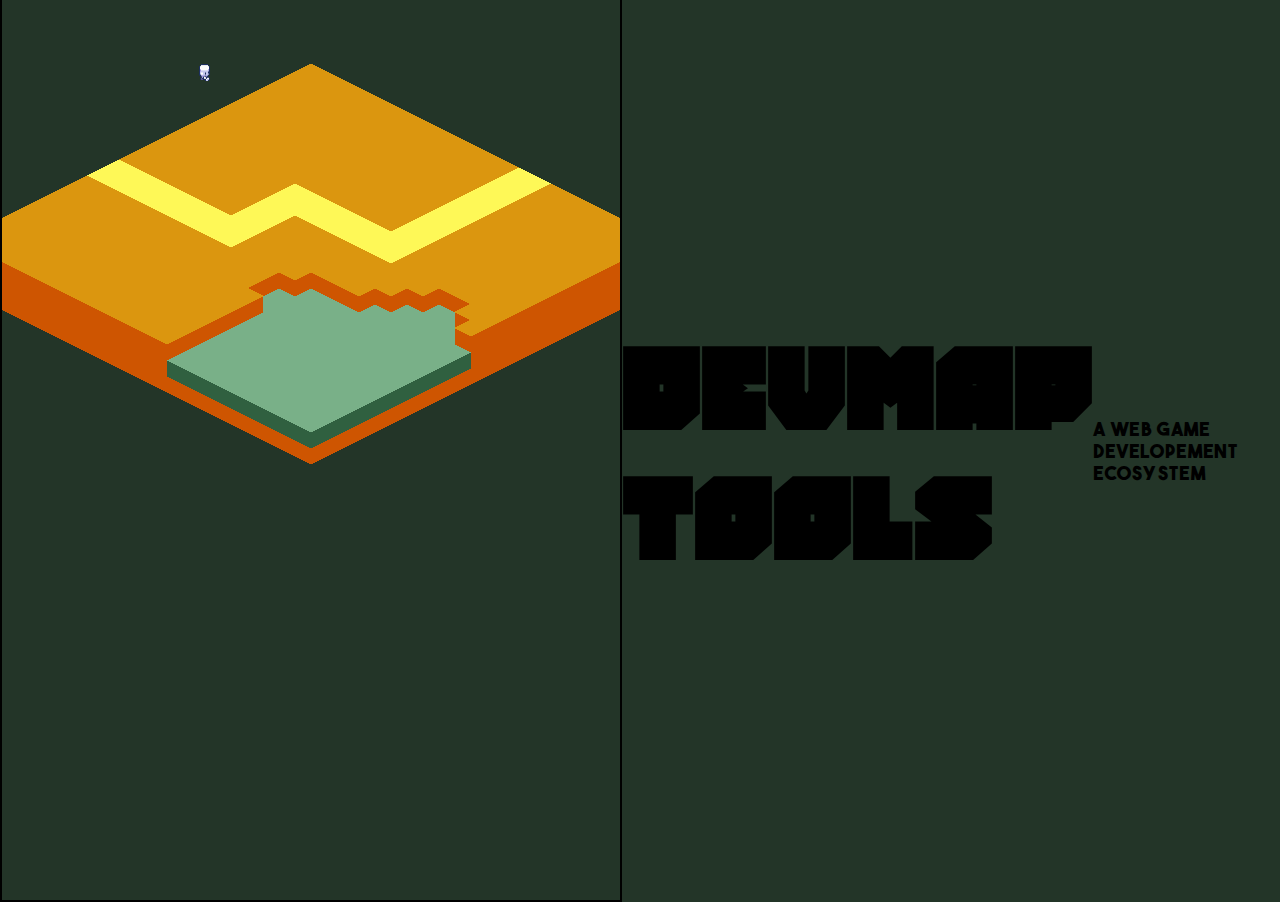
==== commit d9074b8a: "stuff was done" ====
--- a/index.html
+++ b/index.html
@@ -1175,8 +1175,9 @@
 
      </div>
 
-     <h1 class="position-absolute text-white bold-font header animate__animated animate__fadeIn">DEVMAP TOOLS</h1>
-
+     <h1 class="position-absolute text-white turtle-mode header animate__animated animate__fadeIn">DEVMAP TOOLS</h1>
+     <h3 class="position-absolute text-white bold-font subheader animate__animated animate__fadeIn">A Web Game
+          Developement Ecosystem</h3>
 
      <!-- Bootstrap JavaScript Libraries -->
      <script src="https://cdn.jsdelivr.net/npm/@popperjs/core@2.11.8/dist/umd/popper.min.js"
--- a/css/style.css
+++ b/css/style.css
@@ -18,15 +18,29 @@
      src: url(/THE\ BOLD\ FONT\ -\ FREE\ VERSION\ -\ 2023.ttf);
 }
 
+@font-face {
+     font-family: 'Turtle Mode';
+     src: url(/turtlemode.ttf);
+}
+
 .bold-font {
      font-family: 'The Bold Font';
-     letter-spacing: 2px;
+     letter-spacing: 1px;
+}
+
+.turtle-mode {
+     font-family: 'Turtle Mode';
 }
 
 .header {
      font-size: 7.5rem;
      top: 15%;
-     animation-duration: 4s;
+     animation-duration: 3s;
+}
+
+.subheader {
+     bottom: 15%;
+     animation-duration: 3s;
 }
 
 .fade-out {
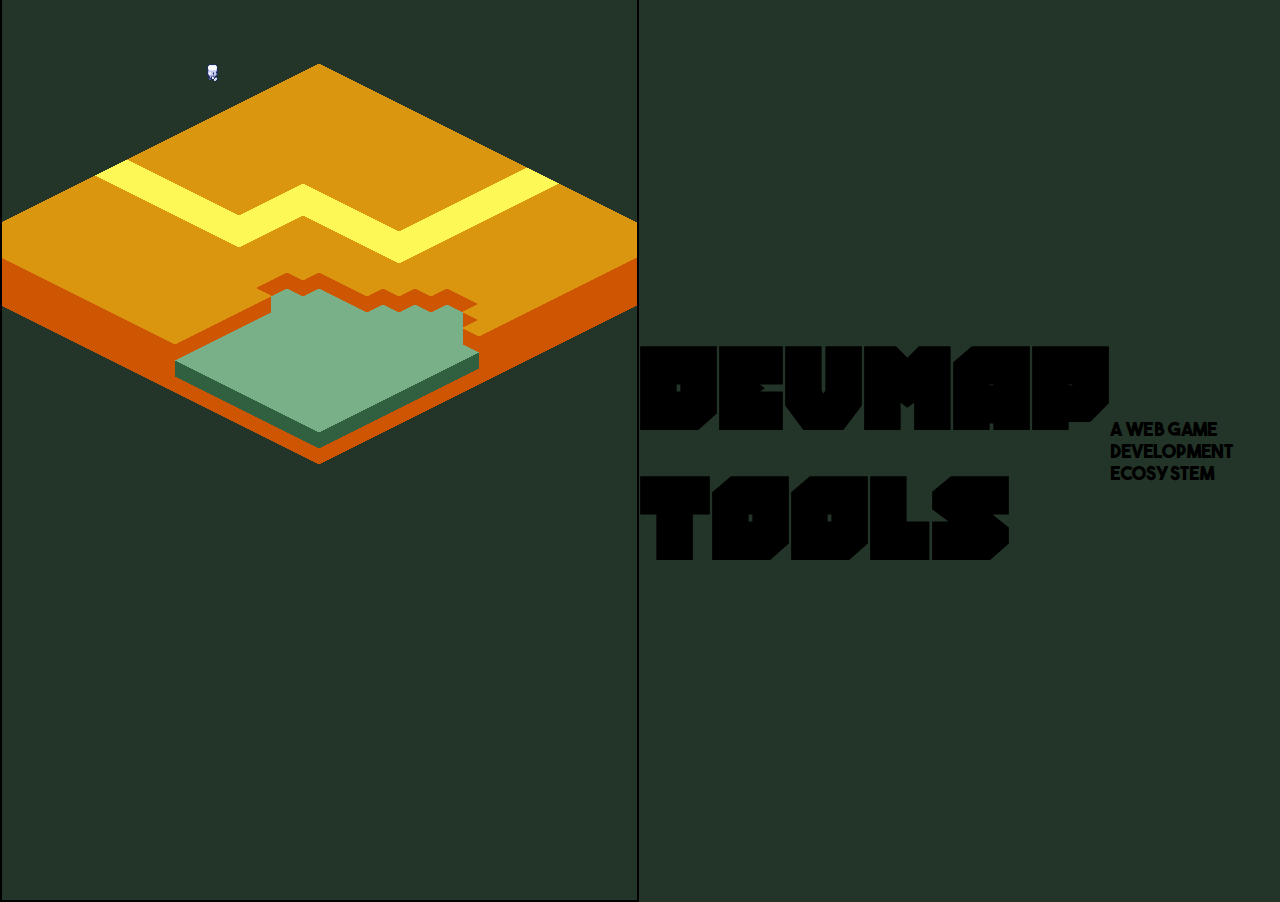
==== commit 509b81d5: "did things?" ====
--- a/index.html
+++ b/index.html
@@ -1176,8 +1176,7 @@
      </div>
 
      <h1 class="position-absolute text-white turtle-mode header animate__animated animate__fadeIn">DEVMAP TOOLS</h1>
-     <h3 class="position-absolute text-white bold-font subheader animate__animated animate__fadeIn">A Web Game
-          Developement Ecosystem</h3>
+     <h3 class="text-white position-absolute sub-header bold-font">A Web Game Development Ecosystem</h3>
 
      <!-- Bootstrap JavaScript Libraries -->
      <script src="https://cdn.jsdelivr.net/npm/@popperjs/core@2.11.8/dist/umd/popper.min.js"
--- a/css/style.css
+++ b/css/style.css
@@ -19,28 +19,26 @@
 }
 
 @font-face {
-     font-family: 'Turtle Mode';
+     font-family: 'Turtle';
      src: url(/turtlemode.ttf);
 }
 
 .bold-font {
      font-family: 'The Bold Font';
-     letter-spacing: 1px;
 }
 
 .turtle-mode {
-     font-family: 'Turtle Mode';
+     font-family: 'Turtle';
 }
 
 .header {
      font-size: 7.5rem;
      top: 15%;
-     animation-duration: 3s;
-}
-
-.subheader {
-     bottom: 15%;
-     animation-duration: 3s;
+     animation-duration: 4s;
+}
+
+.sub-header {
+     bottom: 20%;
 }
 
 .fade-out {
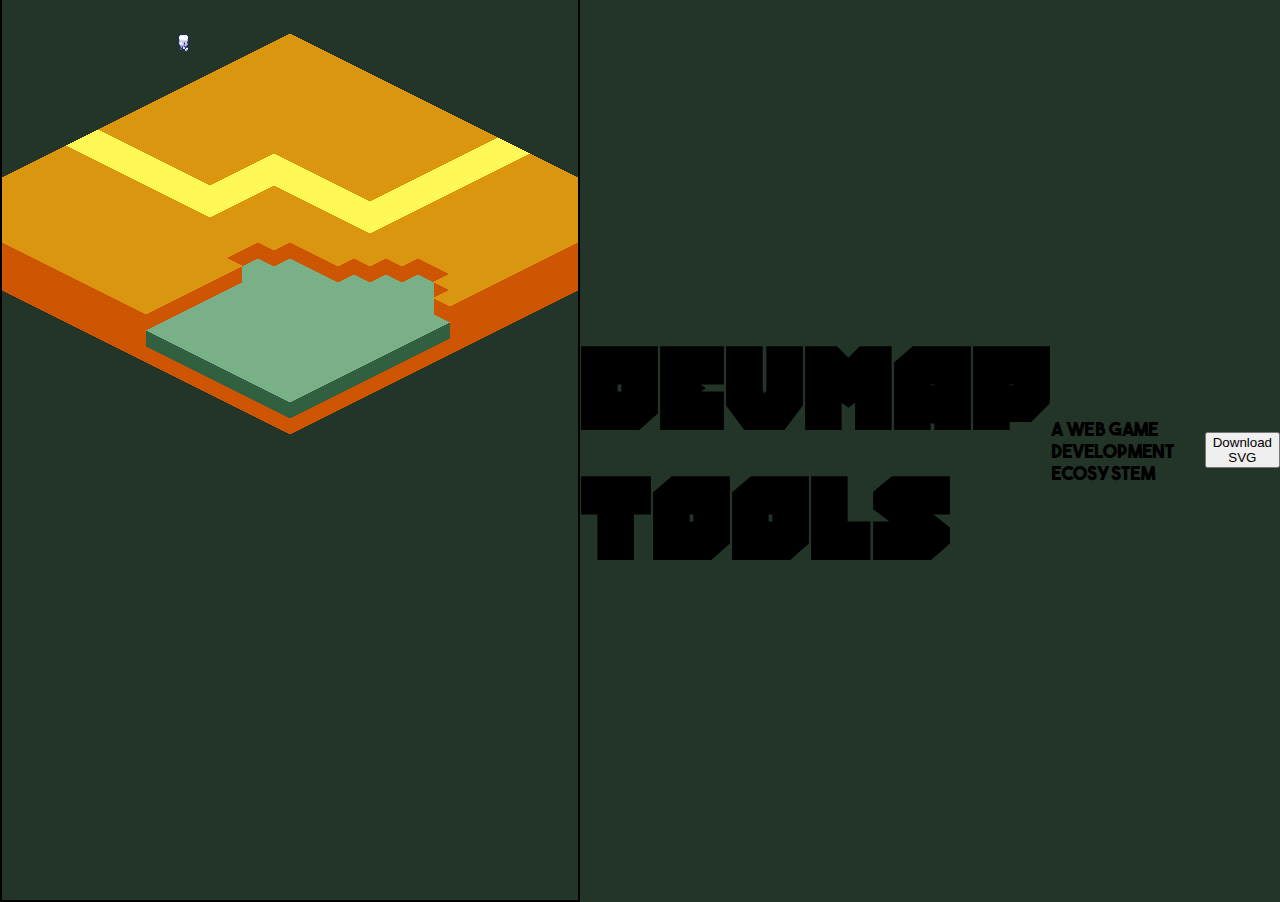
==== commit f659210d: "added the drawing scene" ====
--- a/index.html
+++ b/index.html
@@ -47,7 +47,7 @@
      </div>
      <!-- Testing BG Collisions -->
      <div id="container">
-          <div class="grid">
+          <div class="grid animate__animated animate__fadeInDown">
                <div id="object" class="idle">
                </div>
                <!-- <div id="floor" class=""></div>
@@ -1169,14 +1169,38 @@
                          <image x="224" y="264" width="32" height="32" href="/grass.png" id="tile_12_21" />
                     </g>
                </svg>
+               <img src="/img/sprites/arrow.png" class="position-absolute" id="arrow">
+               <div id="scene-2">
+                    <div id="editor">
+                         <canvas id="tileCanvas" width="512" height="512"></canvas>
+                         <div id="palette">
+                              <!-- Add simple color tiles to the palette -->
+                              <div class="tile" data-tile="1" style="background-color: #ff6666;"></div>
+                              <div class="tile" data-tile="2" style="background-color: #66ff66;"></div>
+                              <div class="tile" data-tile="3" style="background-color: #6666ff;"></div>
+                              <div class="tile" data-tile="4" style="background-color: #ffff66;"></div>
+                         </div>
+                    </div>
+
+
+                    <div class="layer-buttons">
+                         <button class="layer-btn">Layer 1</button>
+                         <button class="layer-btn">Layer 2</button>
+                         <button class="layer-btn">Layer 3</button>
+                    </div>
+
+               </div>
           </div>
-          <!-- <div id="wipe-container"></div> -->
+          <div id="wipe-container"></div>
 
 
      </div>
 
      <h1 class="position-absolute text-white turtle-mode header animate__animated animate__fadeIn">DEVMAP TOOLS</h1>
-     <h3 class="text-white position-absolute sub-header bold-font">A Web Game Development Ecosystem</h3>
+     <h3 class="text-white position-absolute sub-header bold-font animate__animated animate__fadeIn">A Web Game
+          Development Ecosystem</h3>
+
+
 
      <!-- Bootstrap JavaScript Libraries -->
      <script src="https://cdn.jsdelivr.net/npm/@popperjs/core@2.11.8/dist/umd/popper.min.js"
@@ -1193,7 +1217,7 @@
      <script src="/js/physics.js"></script>
 
      <!-- Generate tilemap -->
-     <script src="/js/tilemapToSVG.js"></script>
+
 
      <!-- Handling Input Detection -->
      <script src="/js/isoPhysics.js"></script>
@@ -1201,6 +1225,10 @@
      <!-- Handling Input Detection -->
      <script src="/js/inputDetection.js"></script>
 
+     <!-- Drawing the Map JS -->
+
+     <script src="js/draw.js"></script>
+
      <!-- My JS -->
      <script src="/js/script.js"></script>
 
--- a/css/style.css
+++ b/css/style.css
@@ -34,11 +34,12 @@
 .header {
      font-size: 7.5rem;
      top: 15%;
-     animation-duration: 4s;
+     animation-duration: 3s;
 }
 
 .sub-header {
      bottom: 20%;
+     animation-duration: 3s;
 }
 
 .fade-out {
@@ -73,6 +74,10 @@
 
 .grid {
      position: relative;
+     animation-duration: 3s;
+}
+
+.floating {
      animation: floating 3s infinite ease-in-out;
 }
 
@@ -190,18 +195,142 @@
      }
 }
 
-@keyframes run {}
-
 .h-1 {
      height: 1px;
 }
 
-svg {
-     /* width: 100%;
-     height: 100%;
-     pointer-events: none; */
-}
-
 .timeline2 {
      filter: grayscale(100%);
+}
+
+#arrow {
+     animation: arrowSlide 5s ease-in-out infinite;
+}
+
+#arrow:hover {
+     animation-play-state: paused;
+     cursor: pointer;
+
+}
+
+@keyframes arrowSlide {
+     0% {
+          top: var(--from-top);
+          left: var(--from-left);
+     }
+
+     50% {
+          top: var(--to-top);
+          left: var(--to-left);
+     }
+
+     100% {
+          top: var(--from-top);
+          left: var(--from-left);
+     }
+}
+
+#editor {
+     display: flex;
+     gap: 20px;
+}
+
+#tileCanvas {
+     border: 1px solid #ccc;
+     cursor: crosshair;
+}
+
+#palette {
+     display: flex;
+     flex-direction: column;
+}
+
+.tile {
+     width: 64px;
+     height: 64px;
+     cursor: pointer;
+     border: 1px solid #999;
+     margin-bottom: 10px;
+}
+
+.selected {
+     border: 3px solid red;
+}
+
+.svg-tag {
+     color: aqua;
+}
+
+.img-tag {
+     color: aqua;
+}
+
+.preview {
+     width: 70%;
+     position: relative;
+     margin-top: 30px;
+     color: white;
+     background: #1F2667;
+     padding-top: 0;
+     border-radius: 5px;
+     overflow-y: scroll;
+     overflow-x: hidden;
+}
+
+.button {
+     position: absolute;
+     top: 50%;
+     right: 16px;
+     padding: 5px;
+     transform: translate(0, -50%);
+     background: #45496d;
+     border-radius: inherit;
+     display: flex;
+     align-items: center;
+}
+
+.button:hover {
+     cursor: pointer;
+     background-color: rebeccapurple;
+}
+
+.top {
+     width: 100%;
+     height: 64px;
+     background: #111538;
+     border-radius: inherit;
+     position: relative;
+}
+
+pre {
+     width: 100%;
+     margin: 0;
+     margin: 20px;
+     height: 150px;
+}
+
+.work-sans {
+     font-family: "Work Sans", sans-serif;
+     font-optical-sizing: auto;
+     font-weight: 500;
+     font-style: normal;
+}
+
+.layer-buttons {
+     margin-top: 10px;
+}
+
+.layer-btn {
+     margin-right: 5px;
+     padding: 5px;
+     cursor: pointer;
+     border: 1px solid #ccc;
+}
+
+#scene-2 {
+     position: absolute;
+     top: 0;
+     left: 0;
+     z-index: 2;
+     transform: translate(100vw);
 }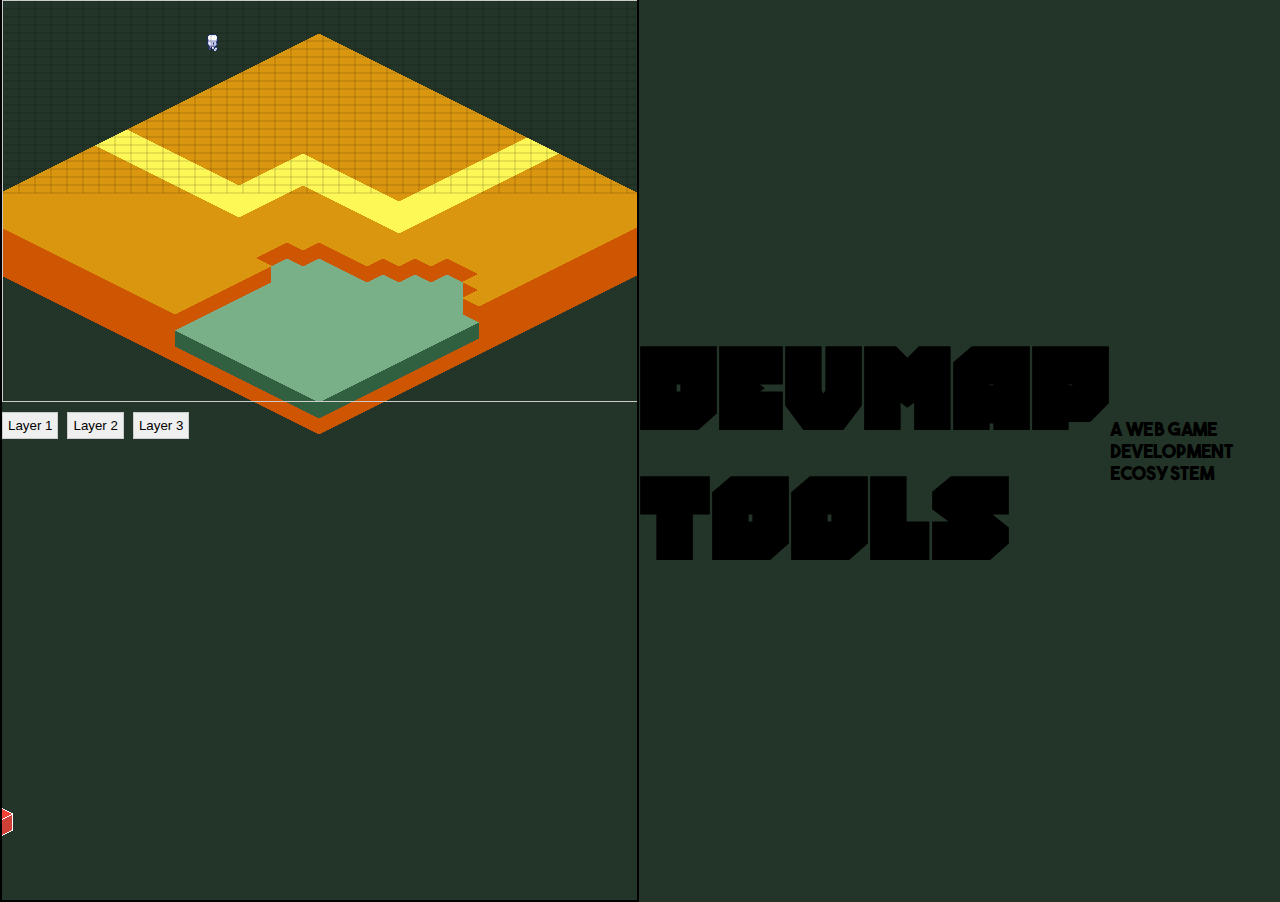
==== commit 2f4bd59f: "trynna debug lolzzzzz" ====
--- a/index.html
+++ b/index.html
@@ -1170,28 +1170,29 @@
                     </g>
                </svg>
                <img src="/img/sprites/arrow.png" class="position-absolute" id="arrow">
-               <div id="scene-2">
-                    <div id="editor">
-                         <canvas id="tileCanvas" width="512" height="512"></canvas>
-                         <div id="palette">
-                              <!-- Add simple color tiles to the palette -->
-                              <div class="tile" data-tile="1" style="background-color: #ff6666;"></div>
-                              <div class="tile" data-tile="2" style="background-color: #66ff66;"></div>
-                              <div class="tile" data-tile="3" style="background-color: #6666ff;"></div>
-                              <div class="tile" data-tile="4" style="background-color: #ffff66;"></div>
-                         </div>
+
+          </div>
+
+          <div id="scene-2">
+               <div id="editor">
+                    <canvas id="tileCanvas" width="512" height="512"></canvas>
+                    <div id="palette">
+                         <!-- Add simple color tiles to the palette -->
+                         <div class="tile" data-tile="1" style="background-color: #ff6666;"></div>
+                         <div class="tile" data-tile="2" style="background-color: #66ff66;"></div>
+                         <div class="tile" data-tile="3" style="background-color: #6666ff;"></div>
+                         <div class="tile" data-tile="4" style="background-color: #ffff66;"></div>
                     </div>
-
-
-                    <div class="layer-buttons">
-                         <button class="layer-btn">Layer 1</button>
-                         <button class="layer-btn">Layer 2</button>
-                         <button class="layer-btn">Layer 3</button>
-                    </div>
-
                </div>
+
+
+               <div class="layer-buttons">
+                    <button class="layer-btn">Layer 1</button>
+                    <button class="layer-btn">Layer 2</button>
+                    <button class="layer-btn">Layer 3</button>
+               </div>
+
           </div>
-          <div id="wipe-container"></div>
 
 
      </div>
--- a/css/style.css
+++ b/css/style.css
@@ -331,6 +331,4 @@
      position: absolute;
      top: 0;
      left: 0;
-     z-index: 2;
-     transform: translate(100vw);
 }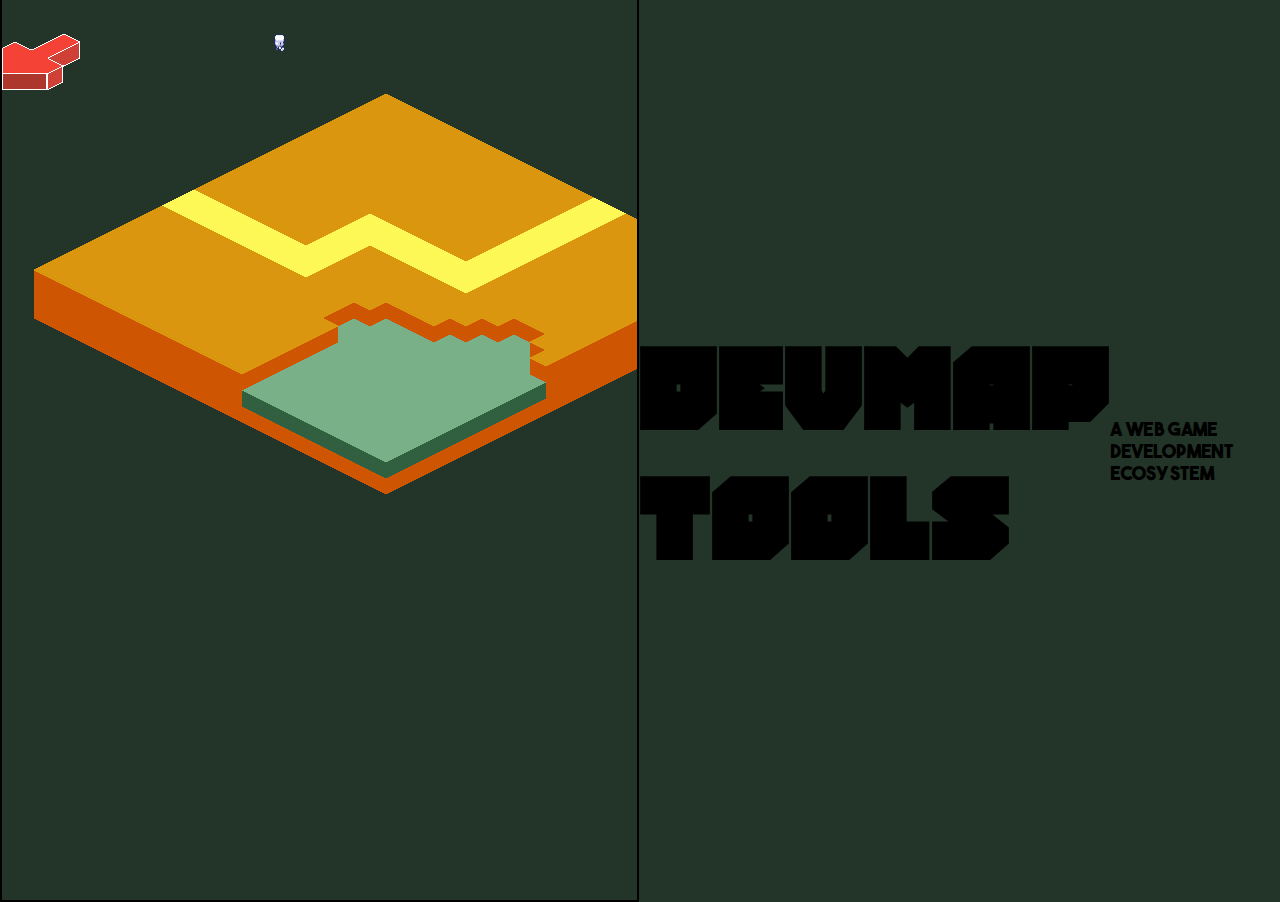
==== commit 7b028930: "stuff was done" ====
--- a/index.html
+++ b/index.html
@@ -47,1152 +47,1159 @@
      </div>
      <!-- Testing BG Collisions -->
      <div id="container">
-          <div class="grid animate__animated animate__fadeInDown">
+          <div class="grid animate__animated animate__fadeInDown" id="grid">
                <div id="object" class="idle">
+
                </div>
+
                <!-- <div id="floor" class=""></div>
           <div id="ceiling" class=""></div>
           <div id="wall" class="wall"></div>
           <div id="wall2" class="wall"></div> -->
-               <svg xmlns="http://www.w3.org/2000/svg" width="768" height="768" id="tileMap">
-                    <g id="layer_0">
-                         <image x="368" y="0" width="32" height="32" href="/grass.png" id="tile_0_0" />
-                         <image x="384" y="8" width="32" height="32" href="/grass.png" id="tile_1_0" />
-                         <image x="400" y="16" width="32" height="32" href="/grass.png" id="tile_2_0" />
-                         <image x="416" y="24" width="32" height="32" href="/grass.png" id="tile_3_0" />
-                         <image x="432" y="32" width="32" height="32" href="/grass.png" id="tile_4_0" />
-                         <image x="448" y="40" width="32" height="32" href="/grass.png" id="tile_5_0" />
-                         <image x="464" y="48" width="32" height="32" href="/grass.png" id="tile_6_0" />
-                         <image x="480" y="56" width="32" height="32" href="/grass.png" id="tile_7_0" />
-                         <image x="496" y="64" width="32" height="32" href="/grass.png" id="tile_8_0" />
-                         <image x="512" y="72" width="32" height="32" href="/grass.png" id="tile_9_0" />
-                         <image x="528" y="80" width="32" height="32" href="/grass.png" id="tile_10_0" />
-                         <image x="544" y="88" width="32" height="32" href="/grass.png" id="tile_11_0" />
-                         <image x="560" y="96" width="32" height="32" href="/grass.png" id="tile_12_0" />
-                         <image x="576" y="104" width="32" height="32" href="/grass.png" id="tile_13_0" />
-                         <image x="592" y="112" width="32" height="32" href="/grass.png" id="tile_14_0" />
-                         <image x="608" y="120" width="32" height="32" href="/grass.png" id="tile_15_0" />
-                         <image x="624" y="128" width="32" height="32" href="/grass.png" id="tile_16_0" />
-                         <image x="640" y="136" width="32" height="32" href="/grass.png" id="tile_17_0" />
-                         <image x="656" y="144" width="32" height="32" href="/grass.png" id="tile_18_0" />
-                         <image x="672" y="152" width="32" height="32" href="/grass.png" id="tile_19_0" />
-                         <image x="688" y="160" width="32" height="32" href="/grass.png" id="tile_20_0" />
-                         <image x="704" y="168" width="32" height="32" href="/grass.png" id="tile_21_0" />
-                         <image x="352" y="8" width="32" height="32" href="/grass.png" id="tile_0_1" />
-                         <image x="368" y="16" width="32" height="32" href="/grass.png" id="tile_1_1" />
-                         <image x="384" y="24" width="32" height="32" href="/grass.png" id="tile_2_1" />
-                         <image x="400" y="32" width="32" height="32" href="/grass.png" id="tile_3_1" />
-                         <image x="416" y="40" width="32" height="32" href="/grass.png" id="tile_4_1" />
-                         <image x="432" y="48" width="32" height="32" href="/grass.png" id="tile_5_1" />
-                         <image x="448" y="56" width="32" height="32" href="/grass.png" id="tile_6_1" />
-                         <image x="464" y="64" width="32" height="32" href="/grass.png" id="tile_7_1" />
-                         <image x="480" y="72" width="32" height="32" href="/grass.png" id="tile_8_1" />
-                         <image x="496" y="80" width="32" height="32" href="/grass.png" id="tile_9_1" />
-                         <image x="512" y="88" width="32" height="32" href="/grass.png" id="tile_10_1" />
-                         <image x="528" y="96" width="32" height="32" href="/grass.png" id="tile_11_1" />
-                         <image x="544" y="104" width="32" height="32" href="/grass.png" id="tile_12_1" />
-                         <image x="560" y="112" width="32" height="32" href="/grass.png" id="tile_13_1" />
-                         <image x="576" y="120" width="32" height="32" href="/grass.png" id="tile_14_1" />
-                         <image x="592" y="128" width="32" height="32" href="/grass.png" id="tile_15_1" />
-                         <image x="608" y="136" width="32" height="32" href="/grass.png" id="tile_16_1" />
-                         <image x="624" y="144" width="32" height="32" href="/grass.png" id="tile_17_1" />
-                         <image x="640" y="152" width="32" height="32" href="/grass.png" id="tile_18_1" />
-                         <image x="656" y="160" width="32" height="32" href="/grass.png" id="tile_19_1" />
-                         <image x="672" y="168" width="32" height="32" href="/grass.png" id="tile_20_1" />
-                         <image x="688" y="176" width="32" height="32" href="/grass.png" id="tile_21_1" />
-                         <image x="704" y="184" width="32" height="32" href="/grass.png" id="tile_22_1" />
-                         <image x="336" y="16" width="32" height="32" href="/grass.png" id="tile_0_2" />
-                         <image x="352" y="24" width="32" height="32" href="/grass.png" id="tile_1_2" />
-                         <image x="368" y="32" width="32" height="32" href="/grass.png" id="tile_2_2" />
-                         <image x="384" y="40" width="32" height="32" href="/grass.png" id="tile_3_2" />
-                         <image x="400" y="48" width="32" height="32" href="/grass.png" id="tile_4_2" />
-                         <image x="416" y="56" width="32" height="32" href="/grass.png" id="tile_5_2" />
-                         <image x="432" y="64" width="32" height="32" href="/grass.png" id="tile_6_2" />
-                         <image x="448" y="72" width="32" height="32" href="/grass.png" id="tile_7_2" />
-                         <image x="464" y="80" width="32" height="32" href="/grass.png" id="tile_8_2" />
-                         <image x="480" y="88" width="32" height="32" href="/grass.png" id="tile_9_2" />
-                         <image x="496" y="96" width="32" height="32" href="/grass.png" id="tile_10_2" />
-                         <image x="512" y="104" width="32" height="32" href="/grass.png" id="tile_11_2" />
-                         <image x="528" y="112" width="32" height="32" href="/grass.png" id="tile_12_2" />
-                         <image x="544" y="120" width="32" height="32" href="/grass.png" id="tile_13_2" />
-                         <image x="560" y="128" width="32" height="32" href="/grass.png" id="tile_14_2" />
-                         <image x="576" y="136" width="32" height="32" href="/grass.png" id="tile_15_2" />
-                         <image x="592" y="144" width="32" height="32" href="/grass.png" id="tile_16_2" />
-                         <image x="608" y="152" width="32" height="32" href="/grass.png" id="tile_17_2" />
-                         <image x="624" y="160" width="32" height="32" href="/grass.png" id="tile_18_2" />
-                         <image x="640" y="168" width="32" height="32" href="/grass.png" id="tile_19_2" />
-                         <image x="656" y="176" width="32" height="32" href="/grass.png" id="tile_20_2" />
-                         <image x="672" y="184" width="32" height="32" href="/grass.png" id="tile_21_2" />
-                         <image x="688" y="192" width="32" height="32" href="/grass.png" id="tile_22_2" />
-                         <image x="704" y="200" width="32" height="32" href="/grass.png" id="tile_23_2" />
-                         <image x="320" y="24" width="32" height="32" href="/grass.png" id="tile_0_3" />
-                         <image x="336" y="32" width="32" height="32" href="/grass.png" id="tile_1_3" />
-                         <image x="352" y="40" width="32" height="32" href="/grass.png" id="tile_2_3" />
-                         <image x="368" y="48" width="32" height="32" href="/grass.png" id="tile_3_3" />
-                         <image x="384" y="56" width="32" height="32" href="/grass.png" id="tile_4_3" />
-                         <image x="400" y="64" width="32" height="32" href="/grass.png" id="tile_5_3" />
-                         <image x="416" y="72" width="32" height="32" href="/grass.png" id="tile_6_3" />
-                         <image x="432" y="80" width="32" height="32" href="/grass.png" id="tile_7_3" />
-                         <image x="448" y="88" width="32" height="32" href="/grass.png" id="tile_8_3" />
-                         <image x="464" y="96" width="32" height="32" href="/grass.png" id="tile_9_3" />
-                         <image x="480" y="104" width="32" height="32" href="/grass.png" id="tile_10_3" />
-                         <image x="496" y="112" width="32" height="32" href="/grass.png" id="tile_11_3" />
-                         <image x="512" y="120" width="32" height="32" href="/grass.png" id="tile_12_3" />
-                         <image x="528" y="128" width="32" height="32" href="/grass.png" id="tile_13_3" />
-                         <image x="544" y="136" width="32" height="32" href="/grass.png" id="tile_14_3" />
-                         <image x="560" y="144" width="32" height="32" href="/grass.png" id="tile_15_3" />
-                         <image x="576" y="152" width="32" height="32" href="/grass.png" id="tile_16_3" />
-                         <image x="592" y="160" width="32" height="32" href="/grass.png" id="tile_17_3" />
-                         <image x="608" y="168" width="32" height="32" href="/grass.png" id="tile_18_3" />
-                         <image x="624" y="176" width="32" height="32" href="/grass.png" id="tile_19_3" />
-                         <image x="640" y="184" width="32" height="32" href="/grass.png" id="tile_20_3" />
-                         <image x="656" y="192" width="32" height="32" href="/grass.png" id="tile_21_3" />
-                         <image x="672" y="200" width="32" height="32" href="/grass.png" id="tile_22_3" />
-                         <image x="688" y="208" width="32" height="32" href="/grass.png" id="tile_23_3" />
-                         <image x="304" y="32" width="32" height="32" href="/grass.png" id="tile_0_4" />
-                         <image x="320" y="40" width="32" height="32" href="/grass.png" id="tile_1_4" />
-                         <image x="336" y="48" width="32" height="32" href="/grass.png" id="tile_2_4" />
-                         <image x="352" y="56" width="32" height="32" href="/grass.png" id="tile_3_4" />
-                         <image x="368" y="64" width="32" height="32" href="/grass.png" id="tile_4_4" />
-                         <image x="384" y="72" width="32" height="32" href="/grass.png" id="tile_5_4" />
-                         <image x="400" y="80" width="32" height="32" href="/grass.png" id="tile_6_4" />
-                         <image x="416" y="88" width="32" height="32" href="/grass.png" id="tile_7_4" />
-                         <image x="432" y="96" width="32" height="32" href="/grass.png" id="tile_8_4" />
-                         <image x="448" y="104" width="32" height="32" href="/grass.png" id="tile_9_4" />
-                         <image x="464" y="112" width="32" height="32" href="/grass.png" id="tile_10_4" />
-                         <image x="480" y="120" width="32" height="32" href="/grass.png" id="tile_11_4" />
-                         <image x="496" y="128" width="32" height="32" href="/grass.png" id="tile_12_4" />
-                         <image x="512" y="136" width="32" height="32" href="/grass.png" id="tile_13_4" />
-                         <image x="528" y="144" width="32" height="32" href="/grass.png" id="tile_14_4" />
-                         <image x="544" y="152" width="32" height="32" href="/grass.png" id="tile_15_4" />
-                         <image x="560" y="160" width="32" height="32" href="/grass.png" id="tile_16_4" />
-                         <image x="576" y="168" width="32" height="32" href="/grass.png" id="tile_17_4" />
-                         <image x="592" y="176" width="32" height="32" href="/grass.png" id="tile_18_4" />
-                         <image x="608" y="184" width="32" height="32" href="/grass.png" id="tile_19_4" />
-                         <image x="624" y="192" width="32" height="32" href="/grass.png" id="tile_20_4" />
-                         <image x="640" y="200" width="32" height="32" href="/grass.png" id="tile_21_4" />
-                         <image x="656" y="208" width="32" height="32" href="/grass.png" id="tile_22_4" />
-                         <image x="672" y="216" width="32" height="32" href="/grass.png" id="tile_23_4" />
-                         <image x="288" y="40" width="32" height="32" href="/grass.png" id="tile_0_5" />
-                         <image x="304" y="48" width="32" height="32" href="/grass.png" id="tile_1_5" />
-                         <image x="320" y="56" width="32" height="32" href="/grass.png" id="tile_2_5" />
-                         <image x="336" y="64" width="32" height="32" href="/grass.png" id="tile_3_5" />
-                         <image x="352" y="72" width="32" height="32" href="/grass.png" id="tile_4_5" />
-                         <image x="368" y="80" width="32" height="32" href="/grass.png" id="tile_5_5" />
-                         <image x="384" y="88" width="32" height="32" href="/grass.png" id="tile_6_5" />
-                         <image x="400" y="96" width="32" height="32" href="/grass.png" id="tile_7_5" />
-                         <image x="416" y="104" width="32" height="32" href="/grass.png" id="tile_8_5" />
-                         <image x="432" y="112" width="32" height="32" href="/grass.png" id="tile_9_5" />
-                         <image x="448" y="120" width="32" height="32" href="/grass.png" id="tile_10_5" />
-                         <image x="464" y="128" width="32" height="32" href="/grass.png" id="tile_11_5" />
-                         <image x="480" y="136" width="32" height="32" href="/grass.png" id="tile_12_5" />
-                         <image x="496" y="144" width="32" height="32" href="/grass.png" id="tile_13_5" />
-                         <image x="512" y="152" width="32" height="32" href="/grass.png" id="tile_14_5" />
-                         <image x="528" y="160" width="32" height="32" href="/grass.png" id="tile_15_5" />
-                         <image x="544" y="168" width="32" height="32" href="/grass.png" id="tile_16_5" />
-                         <image x="560" y="176" width="32" height="32" href="/grass.png" id="tile_17_5" />
-                         <image x="576" y="184" width="32" height="32" href="/grass.png" id="tile_18_5" />
-                         <image x="592" y="192" width="32" height="32" href="/grass.png" id="tile_19_5" />
-                         <image x="608" y="200" width="32" height="32" href="/grass.png" id="tile_20_5" />
-                         <image x="624" y="208" width="32" height="32" href="/grass.png" id="tile_21_5" />
-                         <image x="640" y="216" width="32" height="32" href="/grass.png" id="tile_22_5" />
-                         <image x="656" y="224" width="32" height="32" href="/grass.png" id="tile_23_5" />
-                         <image x="272" y="48" width="32" height="32" href="/grass.png" id="tile_0_6" />
-                         <image x="288" y="56" width="32" height="32" href="/grass.png" id="tile_1_6" />
-                         <image x="304" y="64" width="32" height="32" href="/grass.png" id="tile_2_6" />
-                         <image x="320" y="72" width="32" height="32" href="/grass.png" id="tile_3_6" />
-                         <image x="336" y="80" width="32" height="32" href="/grass.png" id="tile_4_6" />
-                         <image x="352" y="88" width="32" height="32" href="/grass.png" id="tile_5_6" />
-                         <image x="368" y="96" width="32" height="32" href="/grass.png" id="tile_6_6" />
-                         <image x="384" y="104" width="32" height="32" href="/grass.png" id="tile_7_6" />
-                         <image x="400" y="112" width="32" height="32" href="/grass.png" id="tile_8_6" />
-                         <image x="416" y="120" width="32" height="32" href="/grass.png" id="tile_9_6" />
-                         <image x="432" y="128" width="32" height="32" href="/grass.png" id="tile_10_6" />
-                         <image x="448" y="136" width="32" height="32" href="/grass.png" id="tile_11_6" />
-                         <image x="464" y="144" width="32" height="32" href="/grass.png" id="tile_12_6" />
-                         <image x="480" y="152" width="32" height="32" href="/grass.png" id="tile_13_6" />
-                         <image x="496" y="160" width="32" height="32" href="/grass.png" id="tile_14_6" />
-                         <image x="512" y="168" width="32" height="32" href="/grass.png" id="tile_15_6" />
-                         <image x="528" y="176" width="32" height="32" href="/grass.png" id="tile_16_6" />
-                         <image x="544" y="184" width="32" height="32" href="/grass.png" id="tile_17_6" />
-                         <image x="560" y="192" width="32" height="32" href="/grass.png" id="tile_18_6" />
-                         <image x="576" y="200" width="32" height="32" href="/grass.png" id="tile_19_6" />
-                         <image x="592" y="208" width="32" height="32" href="/grass.png" id="tile_20_6" />
-                         <image x="608" y="216" width="32" height="32" href="/grass.png" id="tile_21_6" />
-                         <image x="624" y="224" width="32" height="32" href="/grass.png" id="tile_22_6" />
-                         <image x="640" y="232" width="32" height="32" href="/grass.png" id="tile_23_6" />
-                         <image x="256" y="56" width="32" height="32" href="/grass.png" id="tile_0_7" />
-                         <image x="272" y="64" width="32" height="32" href="/grass.png" id="tile_1_7" />
-                         <image x="288" y="72" width="32" height="32" href="/grass.png" id="tile_2_7" />
-                         <image x="304" y="80" width="32" height="32" href="/grass.png" id="tile_3_7" />
-                         <image x="320" y="88" width="32" height="32" href="/grass.png" id="tile_4_7" />
-                         <image x="336" y="96" width="32" height="32" href="/grass.png" id="tile_5_7" />
-                         <image x="352" y="104" width="32" height="32" href="/grass.png" id="tile_6_7" />
-                         <image x="368" y="112" width="32" height="32" href="/grass.png" id="tile_7_7" />
-                         <image x="384" y="120" width="32" height="32" href="/grass.png" id="tile_8_7" />
-                         <image x="400" y="128" width="32" height="32" href="/grass.png" id="tile_9_7" />
-                         <image x="416" y="136" width="32" height="32" href="/grass.png" id="tile_10_7" />
-                         <image x="432" y="144" width="32" height="32" href="/grass.png" id="tile_11_7" />
-                         <image x="448" y="152" width="32" height="32" href="/grass.png" id="tile_12_7" />
-                         <image x="464" y="160" width="32" height="32" href="/grass.png" id="tile_13_7" />
-                         <image x="480" y="168" width="32" height="32" href="/grass.png" id="tile_14_7" />
-                         <image x="496" y="176" width="32" height="32" href="/grass.png" id="tile_15_7" />
-                         <image x="512" y="184" width="32" height="32" href="/grass.png" id="tile_16_7" />
-                         <image x="528" y="192" width="32" height="32" href="/grass.png" id="tile_17_7" />
-                         <image x="544" y="200" width="32" height="32" href="/grass.png" id="tile_18_7" />
-                         <image x="560" y="208" width="32" height="32" href="/grass.png" id="tile_19_7" />
-                         <image x="576" y="216" width="32" height="32" href="/grass.png" id="tile_20_7" />
-                         <image x="592" y="224" width="32" height="32" href="/grass.png" id="tile_21_7" />
-                         <image x="608" y="232" width="32" height="32" href="/grass.png" id="tile_22_7" />
-                         <image x="624" y="240" width="32" height="32" href="/grass.png" id="tile_23_7" />
-                         <image x="240" y="64" width="32" height="32" href="/grass.png" id="tile_0_8" />
-                         <image x="256" y="72" width="32" height="32" href="/grass.png" id="tile_1_8" />
-                         <image x="272" y="80" width="32" height="32" href="/grass.png" id="tile_2_8" />
-                         <image x="288" y="88" width="32" height="32" href="/grass.png" id="tile_3_8" />
-                         <image x="304" y="96" width="32" height="32" href="/grass.png" id="tile_4_8" />
-                         <image x="320" y="104" width="32" height="32" href="/grass.png" id="tile_5_8" />
-                         <image x="336" y="112" width="32" height="32" href="/grass.png" id="tile_6_8" />
-                         <image x="352" y="120" width="32" height="32" href="/grass.png" id="tile_7_8" />
-                         <image x="368" y="128" width="32" height="32" href="/grass.png" id="tile_8_8" />
-                         <image x="384" y="136" width="32" height="32" href="/grass.png" id="tile_9_8" />
-                         <image x="400" y="144" width="32" height="32" href="/grass.png" id="tile_10_8" />
-                         <image x="416" y="152" width="32" height="32" href="/grass.png" id="tile_11_8" />
-                         <image x="432" y="160" width="32" height="32" href="/grass.png" id="tile_12_8" />
-                         <image x="448" y="168" width="32" height="32" href="/grass.png" id="tile_13_8" />
-                         <image x="464" y="176" width="32" height="32" href="/grass.png" id="tile_14_8" />
-                         <image x="480" y="184" width="32" height="32" href="/grass.png" id="tile_15_8" />
-                         <image x="496" y="192" width="32" height="32" href="/grass.png" id="tile_16_8" />
-                         <image x="512" y="200" width="32" height="32" href="/grass.png" id="tile_17_8" />
-                         <image x="528" y="208" width="32" height="32" href="/grass.png" id="tile_18_8" />
-                         <image x="544" y="216" width="32" height="32" href="/grass.png" id="tile_19_8" />
-                         <image x="560" y="224" width="32" height="32" href="/grass.png" id="tile_20_8" />
-                         <image x="576" y="232" width="32" height="32" href="/grass.png" id="tile_21_8" />
-                         <image x="592" y="240" width="32" height="32" href="/grass.png" id="tile_22_8" />
-                         <image x="608" y="248" width="32" height="32" href="/grass.png" id="tile_23_8" />
-                         <image x="224" y="72" width="32" height="32" href="/grass.png" id="tile_0_9" />
-                         <image x="240" y="80" width="32" height="32" href="/grass.png" id="tile_1_9" />
-                         <image x="256" y="88" width="32" height="32" href="/grass.png" id="tile_2_9" />
-                         <image x="272" y="96" width="32" height="32" href="/grass.png" id="tile_3_9" />
-                         <image x="288" y="104" width="32" height="32" href="/grass.png" id="tile_4_9" />
-                         <image x="304" y="112" width="32" height="32" href="/grass.png" id="tile_5_9" />
-                         <image x="320" y="120" width="32" height="32" href="/grass.png" id="tile_6_9" />
-                         <image x="336" y="128" width="32" height="32" href="/grass.png" id="tile_7_9" />
-                         <image x="352" y="136" width="32" height="32" href="/grass.png" id="tile_8_9" />
-                         <image x="368" y="144" width="32" height="32" href="/grass.png" id="tile_9_9" />
-                         <image x="384" y="152" width="32" height="32" href="/grass.png" id="tile_10_9" />
-                         <image x="400" y="160" width="32" height="32" href="/grass.png" id="tile_11_9" />
-                         <image x="416" y="168" width="32" height="32" href="/grass.png" id="tile_12_9" />
-                         <image x="432" y="176" width="32" height="32" href="/grass.png" id="tile_13_9" />
-                         <image x="448" y="184" width="32" height="32" href="/grass.png" id="tile_14_9" />
-                         <image x="464" y="192" width="32" height="32" href="/grass.png" id="tile_15_9" />
-                         <image x="480" y="200" width="32" height="32" href="/grass.png" id="tile_16_9" />
-                         <image x="496" y="208" width="32" height="32" href="/grass.png" id="tile_17_9" />
-                         <image x="512" y="216" width="32" height="32" href="/grass.png" id="tile_18_9" />
-                         <image x="528" y="224" width="32" height="32" href="/grass.png" id="tile_19_9" />
-                         <image x="544" y="232" width="32" height="32" href="/grass.png" id="tile_20_9" />
-                         <image x="560" y="240" width="32" height="32" href="/grass.png" id="tile_21_9" />
-                         <image x="576" y="248" width="32" height="32" href="/grass.png" id="tile_22_9" />
-                         <image x="592" y="256" width="32" height="32" href="/grass.png" id="tile_23_9" />
-                         <image x="208" y="80" width="32" height="32" href="/grass.png" id="tile_0_10" />
-                         <image x="224" y="88" width="32" height="32" href="/grass.png" id="tile_1_10" />
-                         <image x="240" y="96" width="32" height="32" href="/grass.png" id="tile_2_10" />
-                         <image x="256" y="104" width="32" height="32" href="/grass.png" id="tile_3_10" />
-                         <image x="272" y="112" width="32" height="32" href="/grass.png" id="tile_4_10" />
-                         <image x="288" y="120" width="32" height="32" href="/grass.png" id="tile_5_10" />
-                         <image x="304" y="128" width="32" height="32" href="/grass.png" id="tile_6_10" />
-                         <image x="320" y="136" width="32" height="32" href="/grass.png" id="tile_7_10" />
-                         <image x="336" y="144" width="32" height="32" href="/grass.png" id="tile_8_10" />
-                         <image x="352" y="152" width="32" height="32" href="/grass.png" id="tile_9_10" />
-                         <image x="368" y="160" width="32" height="32" href="/grass.png" id="tile_10_10" />
-                         <image x="384" y="168" width="32" height="32" href="/grass.png" id="tile_11_10" />
-                         <image x="400" y="176" width="32" height="32" href="/grass.png" id="tile_12_10" />
-                         <image x="416" y="184" width="32" height="32" href="/grass.png" id="tile_13_10" />
-                         <image x="432" y="192" width="32" height="32" href="/grass.png" id="tile_14_10" />
-                         <image x="448" y="200" width="32" height="32" href="/grass.png" id="tile_15_10" />
-                         <image x="464" y="208" width="32" height="32" href="/grass.png" id="tile_16_10" />
-                         <image x="480" y="216" width="32" height="32" href="/grass.png" id="tile_17_10" />
-                         <image x="496" y="224" width="32" height="32" href="/grass.png" id="tile_18_10" />
-                         <image x="512" y="232" width="32" height="32" href="/grass.png" id="tile_19_10" />
-                         <image x="528" y="240" width="32" height="32" href="/grass.png" id="tile_20_10" />
-                         <image x="544" y="248" width="32" height="32" href="/grass.png" id="tile_21_10" />
-                         <image x="560" y="256" width="32" height="32" href="/grass.png" id="tile_22_10" />
-                         <image x="576" y="264" width="32" height="32" href="/grass.png" id="tile_23_10" />
-                         <image x="192" y="88" width="32" height="32" href="/grass.png" id="tile_0_11" />
-                         <image x="208" y="96" width="32" height="32" href="/grass.png" id="tile_1_11" />
-                         <image x="224" y="104" width="32" height="32" href="/grass.png" id="tile_2_11" />
-                         <image x="240" y="112" width="32" height="32" href="/grass.png" id="tile_3_11" />
-                         <image x="256" y="120" width="32" height="32" href="/grass.png" id="tile_4_11" />
-                         <image x="272" y="128" width="32" height="32" href="/grass.png" id="tile_5_11" />
-                         <image x="288" y="136" width="32" height="32" href="/grass.png" id="tile_6_11" />
-                         <image x="304" y="144" width="32" height="32" href="/grass.png" id="tile_7_11" />
-                         <image x="320" y="152" width="32" height="32" href="/grass.png" id="tile_8_11" />
-                         <image x="336" y="160" width="32" height="32" href="/grass.png" id="tile_9_11" />
-                         <image x="352" y="168" width="32" height="32" href="/grass.png" id="tile_10_11" />
-                         <image x="368" y="176" width="32" height="32" href="/grass.png" id="tile_11_11" />
-                         <image x="384" y="184" width="32" height="32" href="/grass.png" id="tile_12_11" />
-                         <image x="400" y="192" width="32" height="32" href="/grass.png" id="tile_13_11" />
-                         <image x="416" y="200" width="32" height="32" href="/grass.png" id="tile_14_11" />
-                         <image x="432" y="208" width="32" height="32" href="/grass.png" id="tile_15_11" />
-                         <image x="448" y="216" width="32" height="32" href="/grass.png" id="tile_16_11" />
-                         <image x="464" y="224" width="32" height="32" href="/grass.png" id="tile_17_11" />
-                         <image x="480" y="232" width="32" height="32" href="/grass.png" id="tile_18_11" />
-                         <image x="496" y="240" width="32" height="32" href="/grass.png" id="tile_19_11" />
-                         <image x="512" y="248" width="32" height="32" href="/grass.png" id="tile_20_11" />
-                         <image x="528" y="256" width="32" height="32" href="/grass.png" id="tile_21_11" />
-                         <image x="544" y="264" width="32" height="32" href="/grass.png" id="tile_22_11" />
-                         <image x="560" y="272" width="32" height="32" href="/grass.png" id="tile_23_11" />
-                         <image x="176" y="96" width="32" height="32" href="/grass.png" id="tile_0_12" />
-                         <image x="192" y="104" width="32" height="32" href="/grass.png" id="tile_1_12" />
-                         <image x="208" y="112" width="32" height="32" href="/grass.png" id="tile_2_12" />
-                         <image x="224" y="120" width="32" height="32" href="/grass.png" id="tile_3_12" />
-                         <image x="240" y="128" width="32" height="32" href="/grass.png" id="tile_4_12" />
-                         <image x="256" y="136" width="32" height="32" href="/grass.png" id="tile_5_12" />
-                         <image x="272" y="144" width="32" height="32" href="/grass.png" id="tile_6_12" />
-                         <image x="288" y="152" width="32" height="32" href="/grass.png" id="tile_7_12" />
-                         <image x="304" y="160" width="32" height="32" href="/grass.png" id="tile_8_12" />
-                         <image x="320" y="168" width="32" height="32" href="/grass.png" id="tile_9_12" />
-                         <image x="336" y="176" width="32" height="32" href="/grass.png" id="tile_10_12" />
-                         <image x="352" y="184" width="32" height="32" href="/grass.png" id="tile_11_12" />
-                         <image x="368" y="192" width="32" height="32" href="/grass.png" id="tile_12_12" />
-                         <image x="384" y="200" width="32" height="32" href="/grass.png" id="tile_13_12" />
-                         <image x="400" y="208" width="32" height="32" href="/grass.png" id="tile_14_12" />
-                         <image x="416" y="216" width="32" height="32" href="/grass.png" id="tile_15_12" />
-                         <image x="432" y="224" width="32" height="32" href="/grass.png" id="tile_16_12" />
-                         <image x="448" y="232" width="32" height="32" href="/grass.png" id="tile_17_12" />
-                         <image x="464" y="240" width="32" height="32" href="/grass.png" id="tile_18_12" />
-                         <image x="480" y="248" width="32" height="32" href="/grass.png" id="tile_19_12" />
-                         <image x="496" y="256" width="32" height="32" href="/grass.png" id="tile_20_12" />
-                         <image x="512" y="264" width="32" height="32" href="/grass.png" id="tile_21_12" />
-                         <image x="528" y="272" width="32" height="32" href="/grass.png" id="tile_22_12" />
-                         <image x="544" y="280" width="32" height="32" href="/grass.png" id="tile_23_12" />
-                         <image x="160" y="104" width="32" height="32" href="/grass.png" id="tile_0_13" />
-                         <image x="176" y="112" width="32" height="32" href="/grass.png" id="tile_1_13" />
-                         <image x="192" y="120" width="32" height="32" href="/grass.png" id="tile_2_13" />
-                         <image x="208" y="128" width="32" height="32" href="/grass.png" id="tile_3_13" />
-                         <image x="224" y="136" width="32" height="32" href="/grass.png" id="tile_4_13" />
-                         <image x="240" y="144" width="32" height="32" href="/grass.png" id="tile_5_13" />
-                         <image x="256" y="152" width="32" height="32" href="/grass.png" id="tile_6_13" />
-                         <image x="272" y="160" width="32" height="32" href="/grass.png" id="tile_7_13" />
-                         <image x="288" y="168" width="32" height="32" href="/grass.png" id="tile_8_13" />
-                         <image x="304" y="176" width="32" height="32" href="/grass.png" id="tile_9_13" />
-                         <image x="320" y="184" width="32" height="32" href="/grass.png" id="tile_10_13" />
-                         <image x="336" y="192" width="32" height="32" href="/grass.png" id="tile_11_13" />
-                         <image x="352" y="200" width="32" height="32" href="/grass.png" id="tile_12_13" />
-                         <image x="368" y="208" width="32" height="32" href="/grass.png" id="tile_13_13" />
-                         <image x="384" y="216" width="32" height="32" href="/grass.png" id="tile_14_13" />
-                         <image x="400" y="224" width="32" height="32" href="/grass.png" id="tile_15_13" />
-                         <image x="416" y="232" width="32" height="32" href="/grass.png" id="tile_16_13" />
-                         <image x="432" y="240" width="32" height="32" href="/grass.png" id="tile_17_13" />
-                         <image x="448" y="248" width="32" height="32" href="/grass.png" id="tile_18_13" />
-                         <image x="464" y="256" width="32" height="32" href="/grass.png" id="tile_19_13" />
-                         <image x="480" y="264" width="32" height="32" href="/grass.png" id="tile_20_13" />
-                         <image x="496" y="272" width="32" height="32" href="/grass.png" id="tile_21_13" />
-                         <image x="512" y="280" width="32" height="32" href="/grass.png" id="tile_22_13" />
-                         <image x="528" y="288" width="32" height="32" href="/grass.png" id="tile_23_13" />
-                         <image x="144" y="112" width="32" height="32" href="/grass.png" id="tile_0_14" />
-                         <image x="160" y="120" width="32" height="32" href="/grass.png" id="tile_1_14" />
-                         <image x="176" y="128" width="32" height="32" href="/grass.png" id="tile_2_14" />
-                         <image x="192" y="136" width="32" height="32" href="/grass.png" id="tile_3_14" />
-                         <image x="208" y="144" width="32" height="32" href="/grass.png" id="tile_4_14" />
-                         <image x="224" y="152" width="32" height="32" href="/grass.png" id="tile_5_14" />
-                         <image x="240" y="160" width="32" height="32" href="/grass.png" id="tile_6_14" />
-                         <image x="256" y="168" width="32" height="32" href="/grass.png" id="tile_7_14" />
-                         <image x="272" y="176" width="32" height="32" href="/grass.png" id="tile_8_14" />
-                         <image x="288" y="184" width="32" height="32" href="/grass.png" id="tile_9_14" />
-                         <image x="304" y="192" width="32" height="32" href="/grass.png" id="tile_10_14" />
-                         <image x="320" y="200" width="32" height="32" href="/grass.png" id="tile_11_14" />
-                         <image x="336" y="208" width="32" height="32" href="/grass.png" id="tile_12_14" />
-                         <image x="352" y="216" width="32" height="32" href="/grass.png" id="tile_13_14" />
-                         <image x="368" y="224" width="32" height="32" href="/grass.png" id="tile_14_14" />
-                         <image x="384" y="232" width="32" height="32" href="/grass.png" id="tile_15_14" />
-                         <image x="400" y="240" width="32" height="32" href="/grass.png" id="tile_16_14" />
-                         <image x="416" y="248" width="32" height="32" href="/grass.png" id="tile_17_14" />
-                         <image x="432" y="256" width="32" height="32" href="/grass.png" id="tile_18_14" />
-                         <image x="448" y="264" width="32" height="32" href="/grass.png" id="tile_19_14" />
-                         <image x="464" y="272" width="32" height="32" href="/grass.png" id="tile_20_14" />
-                         <image x="480" y="280" width="32" height="32" href="/grass.png" id="tile_21_14" />
-                         <image x="496" y="288" width="32" height="32" href="/grass.png" id="tile_22_14" />
-                         <image x="512" y="296" width="32" height="32" href="/grass.png" id="tile_23_14" />
-                         <image x="128" y="120" width="32" height="32" href="/grass.png" id="tile_0_15" />
-                         <image x="144" y="128" width="32" height="32" href="/grass.png" id="tile_1_15" />
-                         <image x="160" y="136" width="32" height="32" href="/grass.png" id="tile_2_15" />
-                         <image x="176" y="144" width="32" height="32" href="/grass.png" id="tile_3_15" />
-                         <image x="192" y="152" width="32" height="32" href="/grass.png" id="tile_4_15" />
-                         <image x="208" y="160" width="32" height="32" href="/grass.png" id="tile_5_15" />
-                         <image x="224" y="168" width="32" height="32" href="/grass.png" id="tile_6_15" />
-                         <image x="240" y="176" width="32" height="32" href="/grass.png" id="tile_7_15" />
-                         <image x="256" y="184" width="32" height="32" href="/grass.png" id="tile_8_15" />
-                         <image x="272" y="192" width="32" height="32" href="/grass.png" id="tile_9_15" />
-                         <image x="288" y="200" width="32" height="32" href="/grass.png" id="tile_10_15" />
-                         <image x="304" y="208" width="32" height="32" href="/grass.png" id="tile_11_15" />
-                         <image x="320" y="216" width="32" height="32" href="/grass.png" id="tile_12_15" />
-                         <image x="336" y="224" width="32" height="32" href="/grass.png" id="tile_13_15" />
-                         <image x="352" y="232" width="32" height="32" href="/grass.png" id="tile_14_15" />
-                         <image x="368" y="240" width="32" height="32" href="/grass.png" id="tile_15_15" />
-                         <image x="384" y="248" width="32" height="32" href="/grass.png" id="tile_16_15" />
-                         <image x="400" y="256" width="32" height="32" href="/grass.png" id="tile_17_15" />
-                         <image x="416" y="264" width="32" height="32" href="/grass.png" id="tile_18_15" />
-                         <image x="432" y="272" width="32" height="32" href="/grass.png" id="tile_19_15" />
-                         <image x="448" y="280" width="32" height="32" href="/grass.png" id="tile_20_15" />
-                         <image x="464" y="288" width="32" height="32" href="/grass.png" id="tile_21_15" />
-                         <image x="480" y="296" width="32" height="32" href="/grass.png" id="tile_22_15" />
-                         <image x="496" y="304" width="32" height="32" href="/grass.png" id="tile_23_15" />
-                         <image x="112" y="128" width="32" height="32" href="/grass.png" id="tile_0_16" />
-                         <image x="128" y="136" width="32" height="32" href="/grass.png" id="tile_1_16" />
-                         <image x="144" y="144" width="32" height="32" href="/grass.png" id="tile_2_16" />
-                         <image x="160" y="152" width="32" height="32" href="/grass.png" id="tile_3_16" />
-                         <image x="176" y="160" width="32" height="32" href="/grass.png" id="tile_4_16" />
-                         <image x="192" y="168" width="32" height="32" href="/grass.png" id="tile_5_16" />
-                         <image x="208" y="176" width="32" height="32" href="/grass.png" id="tile_6_16" />
-                         <image x="224" y="184" width="32" height="32" href="/grass.png" id="tile_7_16" />
-                         <image x="240" y="192" width="32" height="32" href="/grass.png" id="tile_8_16" />
-                         <image x="256" y="200" width="32" height="32" href="/grass.png" id="tile_9_16" />
-                         <image x="272" y="208" width="32" height="32" href="/grass.png" id="tile_10_16" />
-                         <image x="288" y="216" width="32" height="32" href="/grass.png" id="tile_11_16" />
-                         <image x="304" y="224" width="32" height="32" href="/grass.png" id="tile_12_16" />
-                         <image x="320" y="232" width="32" height="32" href="/grass.png" id="tile_13_16" />
-                         <image x="336" y="240" width="32" height="32" href="/grass.png" id="tile_14_16" />
-                         <image x="352" y="248" width="32" height="32" href="/grass.png" id="tile_15_16" />
-                         <image x="368" y="256" width="32" height="32" href="/grass.png" id="tile_16_16" />
-                         <image x="384" y="264" width="32" height="32" href="/grass.png" id="tile_17_16" />
-                         <image x="400" y="272" width="32" height="32" href="/grass.png" id="tile_18_16" />
-                         <image x="416" y="280" width="32" height="32" href="/grass.png" id="tile_19_16" />
-                         <image x="432" y="288" width="32" height="32" href="/grass.png" id="tile_20_16" />
-                         <image x="448" y="296" width="32" height="32" href="/grass.png" id="tile_21_16" />
-                         <image x="464" y="304" width="32" height="32" href="/grass.png" id="tile_22_16" />
-                         <image x="480" y="312" width="32" height="32" href="/grass.png" id="tile_23_16" />
-                         <image x="96" y="136" width="32" height="32" href="/grass.png" id="tile_0_17" />
-                         <image x="112" y="144" width="32" height="32" href="/grass.png" id="tile_1_17" />
-                         <image x="128" y="152" width="32" height="32" href="/grass.png" id="tile_2_17" />
-                         <image x="144" y="160" width="32" height="32" href="/grass.png" id="tile_3_17" />
-                         <image x="160" y="168" width="32" height="32" href="/grass.png" id="tile_4_17" />
-                         <image x="176" y="176" width="32" height="32" href="/grass.png" id="tile_5_17" />
-                         <image x="192" y="184" width="32" height="32" href="/grass.png" id="tile_6_17" />
-                         <image x="208" y="192" width="32" height="32" href="/grass.png" id="tile_7_17" />
-                         <image x="224" y="200" width="32" height="32" href="/grass.png" id="tile_8_17" />
-                         <image x="240" y="208" width="32" height="32" href="/grass.png" id="tile_9_17" />
-                         <image x="256" y="216" width="32" height="32" href="/grass.png" id="tile_10_17" />
-                         <image x="272" y="224" width="32" height="32" href="/grass.png" id="tile_11_17" />
-                         <image x="288" y="232" width="32" height="32" href="/grass.png" id="tile_12_17" />
-                         <image x="304" y="240" width="32" height="32" href="/grass.png" id="tile_13_17" />
-                         <image x="320" y="248" width="32" height="32" href="/grass.png" id="tile_14_17" />
-                         <image x="336" y="256" width="32" height="32" href="/grass.png" id="tile_15_17" />
-                         <image x="352" y="264" width="32" height="32" href="/grass.png" id="tile_16_17" />
-                         <image x="368" y="272" width="32" height="32" href="/grass.png" id="tile_17_17" />
-                         <image x="384" y="280" width="32" height="32" href="/grass.png" id="tile_18_17" />
-                         <image x="400" y="288" width="32" height="32" href="/grass.png" id="tile_19_17" />
-                         <image x="416" y="296" width="32" height="32" href="/grass.png" id="tile_20_17" />
-                         <image x="432" y="304" width="32" height="32" href="/grass.png" id="tile_21_17" />
-                         <image x="448" y="312" width="32" height="32" href="/grass.png" id="tile_22_17" />
-                         <image x="464" y="320" width="32" height="32" href="/grass.png" id="tile_23_17" />
-                         <image x="80" y="144" width="32" height="32" href="/grass.png" id="tile_0_18" />
-                         <image x="96" y="152" width="32" height="32" href="/grass.png" id="tile_1_18" />
-                         <image x="112" y="160" width="32" height="32" href="/grass.png" id="tile_2_18" />
-                         <image x="128" y="168" width="32" height="32" href="/grass.png" id="tile_3_18" />
-                         <image x="144" y="176" width="32" height="32" href="/grass.png" id="tile_4_18" />
-                         <image x="160" y="184" width="32" height="32" href="/grass.png" id="tile_5_18" />
-                         <image x="176" y="192" width="32" height="32" href="/grass.png" id="tile_6_18" />
-                         <image x="192" y="200" width="32" height="32" href="/grass.png" id="tile_7_18" />
-                         <image x="208" y="208" width="32" height="32" href="/grass.png" id="tile_8_18" />
-                         <image x="224" y="216" width="32" height="32" href="/grass.png" id="tile_9_18" />
-                         <image x="240" y="224" width="32" height="32" href="/grass.png" id="tile_10_18" />
-                         <image x="256" y="232" width="32" height="32" href="/grass.png" id="tile_11_18" />
-                         <image x="272" y="240" width="32" height="32" href="/grass.png" id="tile_12_18" />
-                         <image x="288" y="248" width="32" height="32" href="/grass.png" id="tile_13_18" />
-                         <image x="304" y="256" width="32" height="32" href="/grass.png" id="tile_14_18" />
-                         <image x="320" y="264" width="32" height="32" href="/grass.png" id="tile_15_18" />
-                         <image x="336" y="272" width="32" height="32" href="/grass.png" id="tile_16_18" />
-                         <image x="352" y="280" width="32" height="32" href="/grass.png" id="tile_17_18" />
-                         <image x="368" y="288" width="32" height="32" href="/grass.png" id="tile_18_18" />
-                         <image x="384" y="296" width="32" height="32" href="/grass.png" id="tile_19_18" />
-                         <image x="400" y="304" width="32" height="32" href="/grass.png" id="tile_20_18" />
-                         <image x="416" y="312" width="32" height="32" href="/grass.png" id="tile_21_18" />
-                         <image x="432" y="320" width="32" height="32" href="/grass.png" id="tile_22_18" />
-                         <image x="448" y="328" width="32" height="32" href="/grass.png" id="tile_23_18" />
-                         <image x="64" y="152" width="32" height="32" href="/grass.png" id="tile_0_19" />
-                         <image x="80" y="160" width="32" height="32" href="/grass.png" id="tile_1_19" />
-                         <image x="96" y="168" width="32" height="32" href="/grass.png" id="tile_2_19" />
-                         <image x="112" y="176" width="32" height="32" href="/grass.png" id="tile_3_19" />
-                         <image x="128" y="184" width="32" height="32" href="/grass.png" id="tile_4_19" />
-                         <image x="144" y="192" width="32" height="32" href="/grass.png" id="tile_5_19" />
-                         <image x="160" y="200" width="32" height="32" href="/grass.png" id="tile_6_19" />
-                         <image x="176" y="208" width="32" height="32" href="/grass.png" id="tile_7_19" />
-                         <image x="192" y="216" width="32" height="32" href="/grass.png" id="tile_8_19" />
-                         <image x="208" y="224" width="32" height="32" href="/grass.png" id="tile_9_19" />
-                         <image x="224" y="232" width="32" height="32" href="/grass.png" id="tile_10_19" />
-                         <image x="240" y="240" width="32" height="32" href="/grass.png" id="tile_11_19" />
-                         <image x="256" y="248" width="32" height="32" href="/grass.png" id="tile_12_19" />
-                         <image x="272" y="256" width="32" height="32" href="/grass.png" id="tile_13_19" />
-                         <image x="288" y="264" width="32" height="32" href="/grass.png" id="tile_14_19" />
-                         <image x="304" y="272" width="32" height="32" href="/grass.png" id="tile_15_19" />
-                         <image x="320" y="280" width="32" height="32" href="/grass.png" id="tile_16_19" />
-                         <image x="336" y="288" width="32" height="32" href="/grass.png" id="tile_17_19" />
-                         <image x="352" y="296" width="32" height="32" href="/grass.png" id="tile_18_19" />
-                         <image x="368" y="304" width="32" height="32" href="/grass.png" id="tile_19_19" />
-                         <image x="384" y="312" width="32" height="32" href="/grass.png" id="tile_20_19" />
-                         <image x="400" y="320" width="32" height="32" href="/grass.png" id="tile_21_19" />
-                         <image x="416" y="328" width="32" height="32" href="/grass.png" id="tile_22_19" />
-                         <image x="432" y="336" width="32" height="32" href="/grass.png" id="tile_23_19" />
-                         <image x="48" y="160" width="32" height="32" href="/grass.png" id="tile_0_20" />
-                         <image x="64" y="168" width="32" height="32" href="/grass.png" id="tile_1_20" />
-                         <image x="80" y="176" width="32" height="32" href="/grass.png" id="tile_2_20" />
-                         <image x="96" y="184" width="32" height="32" href="/grass.png" id="tile_3_20" />
-                         <image x="112" y="192" width="32" height="32" href="/grass.png" id="tile_4_20" />
-                         <image x="128" y="200" width="32" height="32" href="/grass.png" id="tile_5_20" />
-                         <image x="144" y="208" width="32" height="32" href="/grass.png" id="tile_6_20" />
-                         <image x="160" y="216" width="32" height="32" href="/grass.png" id="tile_7_20" />
-                         <image x="176" y="224" width="32" height="32" href="/grass.png" id="tile_8_20" />
-                         <image x="192" y="232" width="32" height="32" href="/grass.png" id="tile_9_20" />
-                         <image x="208" y="240" width="32" height="32" href="/grass.png" id="tile_10_20" />
-                         <image x="224" y="248" width="32" height="32" href="/grass.png" id="tile_11_20" />
-                         <image x="240" y="256" width="32" height="32" href="/grass.png" id="tile_12_20" />
-                         <image x="256" y="264" width="32" height="32" href="/grass.png" id="tile_13_20" />
-                         <image x="272" y="272" width="32" height="32" href="/grass.png" id="tile_14_20" />
-                         <image x="288" y="280" width="32" height="32" href="/grass.png" id="tile_15_20" />
-                         <image x="304" y="288" width="32" height="32" href="/grass.png" id="tile_16_20" />
-                         <image x="320" y="296" width="32" height="32" href="/grass.png" id="tile_17_20" />
-                         <image x="336" y="304" width="32" height="32" href="/grass.png" id="tile_18_20" />
-                         <image x="352" y="312" width="32" height="32" href="/grass.png" id="tile_19_20" />
-                         <image x="368" y="320" width="32" height="32" href="/grass.png" id="tile_20_20" />
-                         <image x="384" y="328" width="32" height="32" href="/grass.png" id="tile_21_20" />
-                         <image x="400" y="336" width="32" height="32" href="/grass.png" id="tile_22_20" />
-                         <image x="416" y="344" width="32" height="32" href="/grass.png" id="tile_23_20" />
-                         <image x="32" y="168" width="32" height="32" href="/grass.png" id="tile_0_21" />
-                         <image x="48" y="176" width="32" height="32" href="/grass.png" id="tile_1_21" />
-                         <image x="64" y="184" width="32" height="32" href="/grass.png" id="tile_2_21" />
-                         <image x="80" y="192" width="32" height="32" href="/grass.png" id="tile_3_21" />
-                         <image x="96" y="200" width="32" height="32" href="/grass.png" id="tile_4_21" />
-                         <image x="112" y="208" width="32" height="32" href="/grass.png" id="tile_5_21" />
-                         <image x="128" y="216" width="32" height="32" href="/grass.png" id="tile_6_21" />
-                         <image x="144" y="224" width="32" height="32" href="/grass.png" id="tile_7_21" />
-                         <image x="160" y="232" width="32" height="32" href="/grass.png" id="tile_8_21" />
-                         <image x="176" y="240" width="32" height="32" href="/grass.png" id="tile_9_21" />
-                         <image x="192" y="248" width="32" height="32" href="/grass.png" id="tile_10_21" />
-                         <image x="208" y="256" width="32" height="32" href="/grass.png" id="tile_11_21" />
-                         <image x="224" y="264" width="32" height="32" href="/grass.png" id="tile_12_21" />
-                         <image x="240" y="272" width="32" height="32" href="/grass.png" id="tile_13_21" />
-                         <image x="256" y="280" width="32" height="32" href="/grass.png" id="tile_14_21" />
-                         <image x="272" y="288" width="32" height="32" href="/grass.png" id="tile_15_21" />
-                         <image x="288" y="296" width="32" height="32" href="/grass.png" id="tile_16_21" />
-                         <image x="304" y="304" width="32" height="32" href="/grass.png" id="tile_17_21" />
-                         <image x="320" y="312" width="32" height="32" href="/grass.png" id="tile_18_21" />
-                         <image x="336" y="320" width="32" height="32" href="/grass.png" id="tile_19_21" />
-                         <image x="352" y="328" width="32" height="32" href="/grass.png" id="tile_20_21" />
-                         <image x="368" y="336" width="32" height="32" href="/grass.png" id="tile_21_21" />
-                         <image x="384" y="344" width="32" height="32" href="/grass.png" id="tile_22_21" />
-                         <image x="400" y="352" width="32" height="32" href="/grass.png" id="tile_23_21" />
-                         <image x="32" y="184" width="32" height="32" href="/grass.png" id="tile_1_22" />
-                         <image x="48" y="192" width="32" height="32" href="/grass.png" id="tile_2_22" />
-                         <image x="64" y="200" width="32" height="32" href="/grass.png" id="tile_3_22" />
-                         <image x="80" y="208" width="32" height="32" href="/grass.png" id="tile_4_22" />
-                         <image x="96" y="216" width="32" height="32" href="/grass.png" id="tile_5_22" />
-                         <image x="112" y="224" width="32" height="32" href="/grass.png" id="tile_6_22" />
-                         <image x="128" y="232" width="32" height="32" href="/grass.png" id="tile_7_22" />
-                         <image x="144" y="240" width="32" height="32" href="/grass.png" id="tile_8_22" />
-                         <image x="160" y="248" width="32" height="32" href="/grass.png" id="tile_9_22" />
-                         <image x="176" y="256" width="32" height="32" href="/grass.png" id="tile_10_22" />
-                         <image x="192" y="264" width="32" height="32" href="/grass.png" id="tile_11_22" />
-                         <image x="208" y="272" width="32" height="32" href="/grass.png" id="tile_12_22" />
-                         <image x="224" y="280" width="32" height="32" href="/grass.png" id="tile_13_22" />
-                         <image x="240" y="288" width="32" height="32" href="/grass.png" id="tile_14_22" />
-                         <image x="256" y="296" width="32" height="32" href="/grass.png" id="tile_15_22" />
-                         <image x="272" y="304" width="32" height="32" href="/grass.png" id="tile_16_22" />
-                         <image x="288" y="312" width="32" height="32" href="/grass.png" id="tile_17_22" />
-                         <image x="304" y="320" width="32" height="32" href="/grass.png" id="tile_18_22" />
-                         <image x="320" y="328" width="32" height="32" href="/grass.png" id="tile_19_22" />
-                         <image x="336" y="336" width="32" height="32" href="/grass.png" id="tile_20_22" />
-                         <image x="352" y="344" width="32" height="32" href="/grass.png" id="tile_21_22" />
-                         <image x="368" y="352" width="32" height="32" href="/grass.png" id="tile_22_22" />
-                         <image x="384" y="360" width="32" height="32" href="/grass.png" id="tile_23_22" />
-                         <image x="32" y="200" width="32" height="32" href="/grass.png" id="tile_2_23" />
-                         <image x="48" y="208" width="32" height="32" href="/grass.png" id="tile_3_23" />
-                         <image x="64" y="216" width="32" height="32" href="/grass.png" id="tile_4_23" />
-                         <image x="80" y="224" width="32" height="32" href="/grass.png" id="tile_5_23" />
-                         <image x="96" y="232" width="32" height="32" href="/grass.png" id="tile_6_23" />
-                         <image x="112" y="240" width="32" height="32" href="/grass.png" id="tile_7_23" />
-                         <image x="128" y="248" width="32" height="32" href="/grass.png" id="tile_8_23" />
-                         <image x="144" y="256" width="32" height="32" href="/grass.png" id="tile_9_23" />
-                         <image x="160" y="264" width="32" height="32" href="/grass.png" id="tile_10_23" />
-                         <image x="176" y="272" width="32" height="32" href="/grass.png" id="tile_11_23" />
-                         <image x="192" y="280" width="32" height="32" href="/grass.png" id="tile_12_23" />
-                         <image x="208" y="288" width="32" height="32" href="/grass.png" id="tile_13_23" />
-                         <image x="224" y="296" width="32" height="32" href="/grass.png" id="tile_14_23" />
-                         <image x="240" y="304" width="32" height="32" href="/grass.png" id="tile_15_23" />
-                         <image x="256" y="312" width="32" height="32" href="/grass.png" id="tile_16_23" />
-                         <image x="272" y="320" width="32" height="32" href="/grass.png" id="tile_17_23" />
-                         <image x="288" y="328" width="32" height="32" href="/grass.png" id="tile_18_23" />
-                         <image x="304" y="336" width="32" height="32" href="/grass.png" id="tile_19_23" />
-                         <image x="320" y="344" width="32" height="32" href="/grass.png" id="tile_20_23" />
-                         <image x="336" y="352" width="32" height="32" href="/grass.png" id="tile_21_23" />
-                         <image x="352" y="360" width="32" height="32" href="/grass.png" id="tile_22_23" />
-                         <image x="368" y="368" width="32" height="32" href="/grass.png" id="tile_23_23" />
-                    </g>
-                    <g id="layer_1">
-                         <image x="688" y="160" width="32" height="32" href="/grass.png" id="tile_20_0" />
-                         <image x="704" y="168" width="32" height="32" href="/grass.png" id="tile_21_0" />
-                         <image x="672" y="168" width="32" height="32" href="/grass.png" id="tile_20_1" />
-                         <image x="688" y="176" width="32" height="32" href="/grass.png" id="tile_21_1" />
-                         <image x="704" y="184" width="32" height="32" href="/grass.png" id="tile_22_1" />
-                         <image x="656" y="176" width="32" height="32" href="/grass.png" id="tile_20_2" />
-                         <image x="672" y="184" width="32" height="32" href="/grass.png" id="tile_21_2" />
-                         <image x="688" y="192" width="32" height="32" href="/grass.png" id="tile_22_2" />
-                         <image x="640" y="184" width="32" height="32" href="/grass.png" id="tile_20_3" />
-                         <image x="656" y="192" width="32" height="32" href="/grass.png" id="tile_21_3" />
-                         <image x="672" y="200" width="32" height="32" href="/grass.png" id="tile_22_3" />
-                         <image x="624" y="192" width="32" height="32" href="/grass.png" id="tile_20_4" />
-                         <image x="640" y="200" width="32" height="32" href="/grass.png" id="tile_21_4" />
-                         <image x="656" y="208" width="32" height="32" href="/grass.png" id="tile_22_4" />
-                         <image x="608" y="200" width="32" height="32" href="/grass.png" id="tile_20_5" />
-                         <image x="624" y="208" width="32" height="32" href="/grass.png" id="tile_21_5" />
-                         <image x="640" y="216" width="32" height="32" href="/grass.png" id="tile_22_5" />
-                         <image x="592" y="208" width="32" height="32" href="/grass.png" id="tile_20_6" />
-                         <image x="608" y="216" width="32" height="32" href="/grass.png" id="tile_21_6" />
-                         <image x="624" y="224" width="32" height="32" href="/grass.png" id="tile_22_6" />
-                         <image x="576" y="216" width="32" height="32" href="/grass.png" id="tile_20_7" />
-                         <image x="592" y="224" width="32" height="32" href="/grass.png" id="tile_21_7" />
-                         <image x="608" y="232" width="32" height="32" href="/grass.png" id="tile_22_7" />
-                         <image x="560" y="224" width="32" height="32" href="/grass.png" id="tile_20_8" />
-                         <image x="576" y="232" width="32" height="32" href="/grass.png" id="tile_21_8" />
-                         <image x="592" y="240" width="32" height="32" href="/grass.png" id="tile_22_8" />
-                         <image x="544" y="232" width="32" height="32" href="/grass.png" id="tile_20_9" />
-                         <image x="560" y="240" width="32" height="32" href="/grass.png" id="tile_21_9" />
-                         <image x="576" y="248" width="32" height="32" href="/grass.png" id="tile_22_9" />
-                         <image x="528" y="240" width="32" height="32" href="/grass.png" id="tile_20_10" />
-                         <image x="544" y="248" width="32" height="32" href="/grass.png" id="tile_21_10" />
-                         <image x="560" y="256" width="32" height="32" href="/grass.png" id="tile_22_10" />
-                         <image x="496" y="240" width="32" height="32" href="/water.png" id="tile_19_11" />
-                         <image x="512" y="248" width="32" height="32" href="/water.png" id="tile_20_11" />
-                         <image x="528" y="256" width="32" height="32" href="/grass.png" id="tile_21_11" />
-                         <image x="544" y="264" width="32" height="32" href="/grass.png" id="tile_22_11" />
-                         <image x="464" y="240" width="32" height="32" href="/water.png" id="tile_18_12" />
-                         <image x="480" y="248" width="32" height="32" href="/water.png" id="tile_19_12" />
-                         <image x="496" y="256" width="32" height="32" href="/water.png" id="tile_20_12" />
-                         <image x="512" y="264" width="32" height="32" href="/water.png" id="tile_21_12" />
-                         <image x="528" y="272" width="32" height="32" href="/grass.png" id="tile_22_12" />
-                         <image x="432" y="240" width="32" height="32" href="/water.png" id="tile_17_13" />
-                         <image x="448" y="248" width="32" height="32" href="/water.png" id="tile_18_13" />
-                         <image x="464" y="256" width="32" height="32" href="/water.png" id="tile_19_13" />
-                         <image x="480" y="264" width="32" height="32" href="/water.png" id="tile_20_13" />
-                         <image x="496" y="272" width="32" height="32" href="/water.png" id="tile_21_13" />
-                         <image x="512" y="280" width="32" height="32" href="/water.png" id="tile_22_13" />
-                         <image x="368" y="224" width="32" height="32" href="/water.png" id="tile_14_14" />
-                         <image x="384" y="232" width="32" height="32" href="/water.png" id="tile_15_14" />
-                         <image x="400" y="240" width="32" height="32" href="/water.png" id="tile_16_14" />
-                         <image x="416" y="248" width="32" height="32" href="/water.png" id="tile_17_14" />
-                         <image x="432" y="256" width="32" height="32" href="/water.png" id="tile_18_14" />
-                         <image x="448" y="264" width="32" height="32" href="/water.png" id="tile_19_14" />
-                         <image x="464" y="272" width="32" height="32" href="/water.png" id="tile_20_14" />
-                         <image x="480" y="280" width="32" height="32" href="/water.png" id="tile_21_14" />
-                         <image x="496" y="288" width="32" height="32" href="/water.png" id="tile_22_14" />
-                         <image x="336" y="224" width="32" height="32" href="/water.png" id="tile_13_15" />
-                         <image x="352" y="232" width="32" height="32" href="/water.png" id="tile_14_15" />
-                         <image x="368" y="240" width="32" height="32" href="/water.png" id="tile_15_15" />
-                         <image x="384" y="248" width="32" height="32" href="/water.png" id="tile_16_15" />
-                         <image x="400" y="256" width="32" height="32" href="/water.png" id="tile_17_15" />
-                         <image x="416" y="264" width="32" height="32" href="/water.png" id="tile_18_15" />
-                         <image x="432" y="272" width="32" height="32" href="/water.png" id="tile_19_15" />
-                         <image x="448" y="280" width="32" height="32" href="/water.png" id="tile_20_15" />
-                         <image x="464" y="288" width="32" height="32" href="/water.png" id="tile_21_15" />
-                         <image x="480" y="296" width="32" height="32" href="/water.png" id="tile_22_15" />
-                         <image x="320" y="232" width="32" height="32" href="/water.png" id="tile_13_16" />
-                         <image x="336" y="240" width="32" height="32" href="/water.png" id="tile_14_16" />
-                         <image x="352" y="248" width="32" height="32" href="/water.png" id="tile_15_16" />
-                         <image x="368" y="256" width="32" height="32" href="/water.png" id="tile_16_16" />
-                         <image x="384" y="264" width="32" height="32" href="/water.png" id="tile_17_16" />
-                         <image x="400" y="272" width="32" height="32" href="/water.png" id="tile_18_16" />
-                         <image x="416" y="280" width="32" height="32" href="/water.png" id="tile_19_16" />
-                         <image x="432" y="288" width="32" height="32" href="/water.png" id="tile_20_16" />
-                         <image x="448" y="296" width="32" height="32" href="/water.png" id="tile_21_16" />
-                         <image x="464" y="304" width="32" height="32" href="/water.png" id="tile_22_16" />
-                         <image x="304" y="240" width="32" height="32" href="/grass.png" id="tile_13_17" />
-                         <image x="320" y="248" width="32" height="32" href="/water.png" id="tile_14_17" />
-                         <image x="336" y="256" width="32" height="32" href="/water.png" id="tile_15_17" />
-                         <image x="352" y="264" width="32" height="32" href="/water.png" id="tile_16_17" />
-                         <image x="368" y="272" width="32" height="32" href="/water.png" id="tile_17_17" />
-                         <image x="384" y="280" width="32" height="32" href="/water.png" id="tile_18_17" />
-                         <image x="400" y="288" width="32" height="32" href="/water.png" id="tile_19_17" />
-                         <image x="416" y="296" width="32" height="32" href="/water.png" id="tile_20_17" />
-                         <image x="432" y="304" width="32" height="32" href="/water.png" id="tile_21_17" />
-                         <image x="448" y="312" width="32" height="32" href="/water.png" id="tile_22_17" />
-                         <image x="288" y="248" width="32" height="32" href="/grass.png" id="tile_13_18" />
-                         <image x="304" y="256" width="32" height="32" href="/water.png" id="tile_14_18" />
-                         <image x="320" y="264" width="32" height="32" href="/water.png" id="tile_15_18" />
-                         <image x="336" y="272" width="32" height="32" href="/water.png" id="tile_16_18" />
-                         <image x="352" y="280" width="32" height="32" href="/water.png" id="tile_17_18" />
-                         <image x="368" y="288" width="32" height="32" href="/water.png" id="tile_18_18" />
-                         <image x="384" y="296" width="32" height="32" href="/water.png" id="tile_19_18" />
-                         <image x="400" y="304" width="32" height="32" href="/water.png" id="tile_20_18" />
-                         <image x="416" y="312" width="32" height="32" href="/water.png" id="tile_21_18" />
-                         <image x="432" y="320" width="32" height="32" href="/water.png" id="tile_22_18" />
-                         <image x="272" y="256" width="32" height="32" href="/grass.png" id="tile_13_19" />
-                         <image x="288" y="264" width="32" height="32" href="/water.png" id="tile_14_19" />
-                         <image x="304" y="272" width="32" height="32" href="/water.png" id="tile_15_19" />
-                         <image x="320" y="280" width="32" height="32" href="/water.png" id="tile_16_19" />
-                         <image x="336" y="288" width="32" height="32" href="/water.png" id="tile_17_19" />
-                         <image x="352" y="296" width="32" height="32" href="/water.png" id="tile_18_19" />
-                         <image x="368" y="304" width="32" height="32" href="/water.png" id="tile_19_19" />
-                         <image x="384" y="312" width="32" height="32" href="/water.png" id="tile_20_19" />
-                         <image x="400" y="320" width="32" height="32" href="/water.png" id="tile_21_19" />
-                         <image x="416" y="328" width="32" height="32" href="/water.png" id="tile_22_19" />
-                         <image x="256" y="264" width="32" height="32" href="/grass.png" id="tile_13_20" />
-                         <image x="272" y="272" width="32" height="32" href="/water.png" id="tile_14_20" />
-                         <image x="288" y="280" width="32" height="32" href="/water.png" id="tile_15_20" />
-                         <image x="304" y="288" width="32" height="32" href="/water.png" id="tile_16_20" />
-                         <image x="320" y="296" width="32" height="32" href="/water.png" id="tile_17_20" />
-                         <image x="336" y="304" width="32" height="32" href="/water.png" id="tile_18_20" />
-                         <image x="352" y="312" width="32" height="32" href="/water.png" id="tile_19_20" />
-                         <image x="368" y="320" width="32" height="32" href="/water.png" id="tile_20_20" />
-                         <image x="384" y="328" width="32" height="32" href="/water.png" id="tile_21_20" />
-                         <image x="400" y="336" width="32" height="32" href="/water.png" id="tile_22_20" />
-                         <image x="240" y="272" width="32" height="32" href="/grass.png" id="tile_13_21" />
-                         <image x="256" y="280" width="32" height="32" href="/water.png" id="tile_14_21" />
-                         <image x="272" y="288" width="32" height="32" href="/water.png" id="tile_15_21" />
-                         <image x="288" y="296" width="32" height="32" href="/water.png" id="tile_16_21" />
-                         <image x="304" y="304" width="32" height="32" href="/water.png" id="tile_17_21" />
-                         <image x="320" y="312" width="32" height="32" href="/water.png" id="tile_18_21" />
-                         <image x="336" y="320" width="32" height="32" href="/water.png" id="tile_19_21" />
-                         <image x="352" y="328" width="32" height="32" href="/water.png" id="tile_20_21" />
-                         <image x="368" y="336" width="32" height="32" href="/water.png" id="tile_21_21" />
-                         <image x="384" y="344" width="32" height="32" href="/water.png" id="tile_22_21" />
-                         <image x="32" y="184" width="32" height="32" href="/grass.png" id="tile_1_22" />
-                         <image x="48" y="192" width="32" height="32" href="/grass.png" id="tile_2_22" />
-                         <image x="64" y="200" width="32" height="32" href="/grass.png" id="tile_3_22" />
-                         <image x="80" y="208" width="32" height="32" href="/grass.png" id="tile_4_22" />
-                         <image x="96" y="216" width="32" height="32" href="/grass.png" id="tile_5_22" />
-                         <image x="112" y="224" width="32" height="32" href="/grass.png" id="tile_6_22" />
-                         <image x="128" y="232" width="32" height="32" href="/grass.png" id="tile_7_22" />
-                         <image x="144" y="240" width="32" height="32" href="/grass.png" id="tile_8_22" />
-                         <image x="160" y="248" width="32" height="32" href="/grass.png" id="tile_9_22" />
-                         <image x="176" y="256" width="32" height="32" href="/grass.png" id="tile_10_22" />
-                         <image x="192" y="264" width="32" height="32" href="/grass.png" id="tile_11_22" />
-                         <image x="208" y="272" width="32" height="32" href="/grass.png" id="tile_12_22" />
-                         <image x="224" y="280" width="32" height="32" href="/grass.png" id="tile_13_22" />
-                         <image x="240" y="288" width="32" height="32" href="/water.png" id="tile_14_22" />
-                         <image x="256" y="296" width="32" height="32" href="/water.png" id="tile_15_22" />
-                         <image x="272" y="304" width="32" height="32" href="/water.png" id="tile_16_22" />
-                         <image x="288" y="312" width="32" height="32" href="/water.png" id="tile_17_22" />
-                         <image x="304" y="320" width="32" height="32" href="/water.png" id="tile_18_22" />
-                         <image x="320" y="328" width="32" height="32" href="/water.png" id="tile_19_22" />
-                         <image x="336" y="336" width="32" height="32" href="/water.png" id="tile_20_22" />
-                         <image x="352" y="344" width="32" height="32" href="/water.png" id="tile_21_22" />
-                         <image x="368" y="352" width="32" height="32" href="/water.png" id="tile_22_22" />
-                    </g>
-                    <g id="layer_2">
-                         <image x="368" y="0" width="32" height="32" href="/grass.png" id="tile_0_0" />
-                         <image x="384" y="8" width="32" height="32" href="/grass.png" id="tile_1_0" />
-                         <image x="400" y="16" width="32" height="32" href="/grass.png" id="tile_2_0" />
-                         <image x="416" y="24" width="32" height="32" href="/grass.png" id="tile_3_0" />
-                         <image x="432" y="32" width="32" height="32" href="/grass.png" id="tile_4_0" />
-                         <image x="448" y="40" width="32" height="32" href="/grass.png" id="tile_5_0" />
-                         <image x="464" y="48" width="32" height="32" href="/grass.png" id="tile_6_0" />
-                         <image x="480" y="56" width="32" height="32" href="/grass.png" id="tile_7_0" />
-                         <image x="496" y="64" width="32" height="32" href="/grass.png" id="tile_8_0" />
-                         <image x="512" y="72" width="32" height="32" href="/grass.png" id="tile_9_0" />
-                         <image x="528" y="80" width="32" height="32" href="/grass.png" id="tile_10_0" />
-                         <image x="544" y="88" width="32" height="32" href="/grass.png" id="tile_11_0" />
-                         <image x="560" y="96" width="32" height="32" href="/grass.png" id="tile_12_0" />
-                         <image x="576" y="104" width="32" height="32" href="/path.png" id="tile_13_0" />
-                         <image x="592" y="112" width="32" height="32" href="/path.png" id="tile_14_0" />
-                         <image x="608" y="120" width="32" height="32" href="/grass.png" id="tile_15_0" />
-                         <image x="624" y="128" width="32" height="32" href="/grass.png" id="tile_16_0" />
-                         <image x="640" y="136" width="32" height="32" href="/grass.png" id="tile_17_0" />
-                         <image x="656" y="144" width="32" height="32" href="/grass.png" id="tile_18_0" />
-                         <image x="672" y="152" width="32" height="32" href="/grass.png" id="tile_19_0" />
-                         <image x="688" y="160" width="32" height="32" href="/grass.png" id="tile_20_0" />
-                         <image x="704" y="168" width="32" height="32" href="/grass.png" id="tile_21_0" />
-                         <image x="352" y="8" width="32" height="32" href="/grass.png" id="tile_0_1" />
-                         <image x="368" y="16" width="32" height="32" href="/grass.png" id="tile_1_1" />
-                         <image x="384" y="24" width="32" height="32" href="/grass.png" id="tile_2_1" />
-                         <image x="400" y="32" width="32" height="32" href="/grass.png" id="tile_3_1" />
-                         <image x="416" y="40" width="32" height="32" href="/grass.png" id="tile_4_1" />
-                         <image x="432" y="48" width="32" height="32" href="/grass.png" id="tile_5_1" />
-                         <image x="448" y="56" width="32" height="32" href="/grass.png" id="tile_6_1" />
-                         <image x="464" y="64" width="32" height="32" href="/grass.png" id="tile_7_1" />
-                         <image x="480" y="72" width="32" height="32" href="/grass.png" id="tile_8_1" />
-                         <image x="496" y="80" width="32" height="32" href="/grass.png" id="tile_9_1" />
-                         <image x="512" y="88" width="32" height="32" href="/grass.png" id="tile_10_1" />
-                         <image x="528" y="96" width="32" height="32" href="/grass.png" id="tile_11_1" />
-                         <image x="544" y="104" width="32" height="32" href="/grass.png" id="tile_12_1" />
-                         <image x="560" y="112" width="32" height="32" href="/path.png" id="tile_13_1" />
-                         <image x="576" y="120" width="32" height="32" href="/path.png" id="tile_14_1" />
-                         <image x="592" y="128" width="32" height="32" href="/grass.png" id="tile_15_1" />
-                         <image x="608" y="136" width="32" height="32" href="/grass.png" id="tile_16_1" />
-                         <image x="624" y="144" width="32" height="32" href="/grass.png" id="tile_17_1" />
-                         <image x="640" y="152" width="32" height="32" href="/grass.png" id="tile_18_1" />
-                         <image x="656" y="160" width="32" height="32" href="/grass.png" id="tile_19_1" />
-                         <image x="672" y="168" width="32" height="32" href="/grass.png" id="tile_20_1" />
-                         <image x="688" y="176" width="32" height="32" href="/grass.png" id="tile_21_1" />
-                         <image x="336" y="16" width="32" height="32" href="/grass.png" id="tile_0_2" />
-                         <image x="352" y="24" width="32" height="32" href="/grass.png" id="tile_1_2" />
-                         <image x="368" y="32" width="32" height="32" href="/grass.png" id="tile_2_2" />
-                         <image x="384" y="40" width="32" height="32" href="/grass.png" id="tile_3_2" />
-                         <image x="400" y="48" width="32" height="32" href="/grass.png" id="tile_4_2" />
-                         <image x="416" y="56" width="32" height="32" href="/grass.png" id="tile_5_2" />
-                         <image x="432" y="64" width="32" height="32" href="/grass.png" id="tile_6_2" />
-                         <image x="448" y="72" width="32" height="32" href="/grass.png" id="tile_7_2" />
-                         <image x="464" y="80" width="32" height="32" href="/grass.png" id="tile_8_2" />
-                         <image x="480" y="88" width="32" height="32" href="/grass.png" id="tile_9_2" />
-                         <image x="496" y="96" width="32" height="32" href="/grass.png" id="tile_10_2" />
-                         <image x="512" y="104" width="32" height="32" href="/grass.png" id="tile_11_2" />
-                         <image x="528" y="112" width="32" height="32" href="/grass.png" id="tile_12_2" />
-                         <image x="544" y="120" width="32" height="32" href="/path.png" id="tile_13_2" />
-                         <image x="560" y="128" width="32" height="32" href="/path.png" id="tile_14_2" />
-                         <image x="576" y="136" width="32" height="32" href="/grass.png" id="tile_15_2" />
-                         <image x="592" y="144" width="32" height="32" href="/grass.png" id="tile_16_2" />
-                         <image x="608" y="152" width="32" height="32" href="/grass.png" id="tile_17_2" />
-                         <image x="624" y="160" width="32" height="32" href="/grass.png" id="tile_18_2" />
-                         <image x="640" y="168" width="32" height="32" href="/grass.png" id="tile_19_2" />
-                         <image x="656" y="176" width="32" height="32" href="/grass.png" id="tile_20_2" />
-                         <image x="672" y="184" width="32" height="32" href="/grass.png" id="tile_21_2" />
-                         <image x="320" y="24" width="32" height="32" href="/grass.png" id="tile_0_3" />
-                         <image x="336" y="32" width="32" height="32" href="/grass.png" id="tile_1_3" />
-                         <image x="352" y="40" width="32" height="32" href="/grass.png" id="tile_2_3" />
-                         <image x="368" y="48" width="32" height="32" href="/grass.png" id="tile_3_3" />
-                         <image x="384" y="56" width="32" height="32" href="/grass.png" id="tile_4_3" />
-                         <image x="400" y="64" width="32" height="32" href="/grass.png" id="tile_5_3" />
-                         <image x="416" y="72" width="32" height="32" href="/grass.png" id="tile_6_3" />
-                         <image x="432" y="80" width="32" height="32" href="/grass.png" id="tile_7_3" />
-                         <image x="448" y="88" width="32" height="32" href="/grass.png" id="tile_8_3" />
-                         <image x="464" y="96" width="32" height="32" href="/grass.png" id="tile_9_3" />
-                         <image x="480" y="104" width="32" height="32" href="/grass.png" id="tile_10_3" />
-                         <image x="496" y="112" width="32" height="32" href="/grass.png" id="tile_11_3" />
-                         <image x="512" y="120" width="32" height="32" href="/grass.png" id="tile_12_3" />
-                         <image x="528" y="128" width="32" height="32" href="/path.png" id="tile_13_3" />
-                         <image x="544" y="136" width="32" height="32" href="/path.png" id="tile_14_3" />
-                         <image x="560" y="144" width="32" height="32" href="/grass.png" id="tile_15_3" />
-                         <image x="576" y="152" width="32" height="32" href="/grass.png" id="tile_16_3" />
-                         <image x="592" y="160" width="32" height="32" href="/grass.png" id="tile_17_3" />
-                         <image x="608" y="168" width="32" height="32" href="/grass.png" id="tile_18_3" />
-                         <image x="624" y="176" width="32" height="32" href="/grass.png" id="tile_19_3" />
-                         <image x="640" y="184" width="32" height="32" href="/grass.png" id="tile_20_3" />
-                         <image x="656" y="192" width="32" height="32" href="/grass.png" id="tile_21_3" />
-                         <image x="304" y="32" width="32" height="32" href="/grass.png" id="tile_0_4" />
-                         <image x="320" y="40" width="32" height="32" href="/grass.png" id="tile_1_4" />
-                         <image x="336" y="48" width="32" height="32" href="/grass.png" id="tile_2_4" />
-                         <image x="352" y="56" width="32" height="32" href="/grass.png" id="tile_3_4" />
-                         <image x="368" y="64" width="32" height="32" href="/grass.png" id="tile_4_4" />
-                         <image x="384" y="72" width="32" height="32" href="/grass.png" id="tile_5_4" />
-                         <image x="400" y="80" width="32" height="32" href="/grass.png" id="tile_6_4" />
-                         <image x="416" y="88" width="32" height="32" href="/grass.png" id="tile_7_4" />
-                         <image x="432" y="96" width="32" height="32" href="/grass.png" id="tile_8_4" />
-                         <image x="448" y="104" width="32" height="32" href="/grass.png" id="tile_9_4" />
-                         <image x="464" y="112" width="32" height="32" href="/grass.png" id="tile_10_4" />
-                         <image x="480" y="120" width="32" height="32" href="/grass.png" id="tile_11_4" />
-                         <image x="496" y="128" width="32" height="32" href="/grass.png" id="tile_12_4" />
-                         <image x="512" y="136" width="32" height="32" href="/path.png" id="tile_13_4" />
-                         <image x="528" y="144" width="32" height="32" href="/path.png" id="tile_14_4" />
-                         <image x="544" y="152" width="32" height="32" href="/grass.png" id="tile_15_4" />
-                         <image x="560" y="160" width="32" height="32" href="/grass.png" id="tile_16_4" />
-                         <image x="576" y="168" width="32" height="32" href="/grass.png" id="tile_17_4" />
-                         <image x="592" y="176" width="32" height="32" href="/grass.png" id="tile_18_4" />
-                         <image x="608" y="184" width="32" height="32" href="/grass.png" id="tile_19_4" />
-                         <image x="624" y="192" width="32" height="32" href="/grass.png" id="tile_20_4" />
-                         <image x="640" y="200" width="32" height="32" href="/grass.png" id="tile_21_4" />
-                         <image x="288" y="40" width="32" height="32" href="/grass.png" id="tile_0_5" />
-                         <image x="304" y="48" width="32" height="32" href="/grass.png" id="tile_1_5" />
-                         <image x="320" y="56" width="32" height="32" href="/grass.png" id="tile_2_5" />
-                         <image x="336" y="64" width="32" height="32" href="/grass.png" id="tile_3_5" />
-                         <image x="352" y="72" width="32" height="32" href="/grass.png" id="tile_4_5" />
-                         <image x="368" y="80" width="32" height="32" href="/grass.png" id="tile_5_5" />
-                         <image x="384" y="88" width="32" height="32" href="/grass.png" id="tile_6_5" />
-                         <image x="400" y="96" width="32" height="32" href="/grass.png" id="tile_7_5" />
-                         <image x="416" y="104" width="32" height="32" href="/grass.png" id="tile_8_5" />
-                         <image x="432" y="112" width="32" height="32" href="/grass.png" id="tile_9_5" />
-                         <image x="448" y="120" width="32" height="32" href="/grass.png" id="tile_10_5" />
-                         <image x="464" y="128" width="32" height="32" href="/grass.png" id="tile_11_5" />
-                         <image x="480" y="136" width="32" height="32" href="/grass.png" id="tile_12_5" />
-                         <image x="496" y="144" width="32" height="32" href="/path.png" id="tile_13_5" />
-                         <image x="512" y="152" width="32" height="32" href="/path.png" id="tile_14_5" />
-                         <image x="528" y="160" width="32" height="32" href="/grass.png" id="tile_15_5" />
-                         <image x="544" y="168" width="32" height="32" href="/grass.png" id="tile_16_5" />
-                         <image x="560" y="176" width="32" height="32" href="/grass.png" id="tile_17_5" />
-                         <image x="576" y="184" width="32" height="32" href="/grass.png" id="tile_18_5" />
-                         <image x="592" y="192" width="32" height="32" href="/grass.png" id="tile_19_5" />
-                         <image x="608" y="200" width="32" height="32" href="/grass.png" id="tile_20_5" />
-                         <image x="624" y="208" width="32" height="32" href="/grass.png" id="tile_21_5" />
-                         <image x="272" y="48" width="32" height="32" href="/grass.png" id="tile_0_6" />
-                         <image x="288" y="56" width="32" height="32" href="/grass.png" id="tile_1_6" />
-                         <image x="304" y="64" width="32" height="32" href="/grass.png" id="tile_2_6" />
-                         <image x="320" y="72" width="32" height="32" href="/grass.png" id="tile_3_6" />
-                         <image x="336" y="80" width="32" height="32" href="/grass.png" id="tile_4_6" />
-                         <image x="352" y="88" width="32" height="32" href="/grass.png" id="tile_5_6" />
-                         <image x="368" y="96" width="32" height="32" href="/grass.png" id="tile_6_6" />
-                         <image x="384" y="104" width="32" height="32" href="/grass.png" id="tile_7_6" />
-                         <image x="400" y="112" width="32" height="32" href="/grass.png" id="tile_8_6" />
-                         <image x="416" y="120" width="32" height="32" href="/grass.png" id="tile_9_6" />
-                         <image x="432" y="128" width="32" height="32" href="/grass.png" id="tile_10_6" />
-                         <image x="448" y="136" width="32" height="32" href="/grass.png" id="tile_11_6" />
-                         <image x="464" y="144" width="32" height="32" href="/grass.png" id="tile_12_6" />
-                         <image x="480" y="152" width="32" height="32" href="/path.png" id="tile_13_6" />
-                         <image x="496" y="160" width="32" height="32" href="/path.png" id="tile_14_6" />
-                         <image x="512" y="168" width="32" height="32" href="/grass.png" id="tile_15_6" />
-                         <image x="528" y="176" width="32" height="32" href="/grass.png" id="tile_16_6" />
-                         <image x="544" y="184" width="32" height="32" href="/grass.png" id="tile_17_6" />
-                         <image x="560" y="192" width="32" height="32" href="/grass.png" id="tile_18_6" />
-                         <image x="576" y="200" width="32" height="32" href="/grass.png" id="tile_19_6" />
-                         <image x="592" y="208" width="32" height="32" href="/grass.png" id="tile_20_6" />
-                         <image x="608" y="216" width="32" height="32" href="/grass.png" id="tile_21_6" />
-                         <image x="256" y="56" width="32" height="32" href="/grass.png" id="tile_0_7" />
-                         <image x="272" y="64" width="32" height="32" href="/grass.png" id="tile_1_7" />
-                         <image x="288" y="72" width="32" height="32" href="/grass.png" id="tile_2_7" />
-                         <image x="304" y="80" width="32" height="32" href="/grass.png" id="tile_3_7" />
-                         <image x="320" y="88" width="32" height="32" href="/grass.png" id="tile_4_7" />
-                         <image x="336" y="96" width="32" height="32" href="/grass.png" id="tile_5_7" />
-                         <image x="352" y="104" width="32" height="32" href="/grass.png" id="tile_6_7" />
-                         <image x="368" y="112" width="32" height="32" href="/grass.png" id="tile_7_7" />
-                         <image x="384" y="120" width="32" height="32" href="/grass.png" id="tile_8_7" />
-                         <image x="400" y="128" width="32" height="32" href="/grass.png" id="tile_9_7" />
-                         <image x="416" y="136" width="32" height="32" href="/grass.png" id="tile_10_7" />
-                         <image x="432" y="144" width="32" height="32" href="/grass.png" id="tile_11_7" />
-                         <image x="448" y="152" width="32" height="32" href="/grass.png" id="tile_12_7" />
-                         <image x="464" y="160" width="32" height="32" href="/path.png" id="tile_13_7" />
-                         <image x="480" y="168" width="32" height="32" href="/path.png" id="tile_14_7" />
-                         <image x="496" y="176" width="32" height="32" href="/grass.png" id="tile_15_7" />
-                         <image x="512" y="184" width="32" height="32" href="/grass.png" id="tile_16_7" />
-                         <image x="528" y="192" width="32" height="32" href="/grass.png" id="tile_17_7" />
-                         <image x="544" y="200" width="32" height="32" href="/grass.png" id="tile_18_7" />
-                         <image x="560" y="208" width="32" height="32" href="/grass.png" id="tile_19_7" />
-                         <image x="576" y="216" width="32" height="32" href="/grass.png" id="tile_20_7" />
-                         <image x="592" y="224" width="32" height="32" href="/grass.png" id="tile_21_7" />
-                         <image x="240" y="64" width="32" height="32" href="/grass.png" id="tile_0_8" />
-                         <image x="256" y="72" width="32" height="32" href="/grass.png" id="tile_1_8" />
-                         <image x="272" y="80" width="32" height="32" href="/grass.png" id="tile_2_8" />
-                         <image x="288" y="88" width="32" height="32" href="/grass.png" id="tile_3_8" />
-                         <image x="304" y="96" width="32" height="32" href="/grass.png" id="tile_4_8" />
-                         <image x="320" y="104" width="32" height="32" href="/grass.png" id="tile_5_8" />
-                         <image x="336" y="112" width="32" height="32" href="/grass.png" id="tile_6_8" />
-                         <image x="352" y="120" width="32" height="32" href="/path.png" id="tile_7_8" />
-                         <image x="368" y="128" width="32" height="32" href="/path.png" id="tile_8_8" />
-                         <image x="384" y="136" width="32" height="32" href="/path.png" id="tile_9_8" />
-                         <image x="400" y="144" width="32" height="32" href="/path.png" id="tile_10_8" />
-                         <image x="416" y="152" width="32" height="32" href="/path.png" id="tile_11_8" />
-                         <image x="432" y="160" width="32" height="32" href="/path.png" id="tile_12_8" />
-                         <image x="448" y="168" width="32" height="32" href="/path.png" id="tile_13_8" />
-                         <image x="464" y="176" width="32" height="32" href="/path.png" id="tile_14_8" />
-                         <image x="480" y="184" width="32" height="32" href="/grass.png" id="tile_15_8" />
-                         <image x="496" y="192" width="32" height="32" href="/grass.png" id="tile_16_8" />
-                         <image x="512" y="200" width="32" height="32" href="/grass.png" id="tile_17_8" />
-                         <image x="528" y="208" width="32" height="32" href="/grass.png" id="tile_18_8" />
-                         <image x="544" y="216" width="32" height="32" href="/grass.png" id="tile_19_8" />
-                         <image x="560" y="224" width="32" height="32" href="/grass.png" id="tile_20_8" />
-                         <image x="576" y="232" width="32" height="32" href="/grass.png" id="tile_21_8" />
-                         <image x="224" y="72" width="32" height="32" href="/grass.png" id="tile_0_9" />
-                         <image x="240" y="80" width="32" height="32" href="/grass.png" id="tile_1_9" />
-                         <image x="256" y="88" width="32" height="32" href="/grass.png" id="tile_2_9" />
-                         <image x="272" y="96" width="32" height="32" href="/grass.png" id="tile_3_9" />
-                         <image x="288" y="104" width="32" height="32" href="/grass.png" id="tile_4_9" />
-                         <image x="304" y="112" width="32" height="32" href="/grass.png" id="tile_5_9" />
-                         <image x="320" y="120" width="32" height="32" href="/grass.png" id="tile_6_9" />
-                         <image x="336" y="128" width="32" height="32" href="/path.png" id="tile_7_9" />
-                         <image x="352" y="136" width="32" height="32" href="/path.png" id="tile_8_9" />
-                         <image x="368" y="144" width="32" height="32" href="/path.png" id="tile_9_9" />
-                         <image x="384" y="152" width="32" height="32" href="/path.png" id="tile_10_9" />
-                         <image x="400" y="160" width="32" height="32" href="/path.png" id="tile_11_9" />
-                         <image x="416" y="168" width="32" height="32" href="/path.png" id="tile_12_9" />
-                         <image x="432" y="176" width="32" height="32" href="/path.png" id="tile_13_9" />
-                         <image x="448" y="184" width="32" height="32" href="/path.png" id="tile_14_9" />
-                         <image x="464" y="192" width="32" height="32" href="/grass.png" id="tile_15_9" />
-                         <image x="480" y="200" width="32" height="32" href="/grass.png" id="tile_16_9" />
-                         <image x="496" y="208" width="32" height="32" href="/grass.png" id="tile_17_9" />
-                         <image x="512" y="216" width="32" height="32" href="/grass.png" id="tile_18_9" />
-                         <image x="528" y="224" width="32" height="32" href="/grass.png" id="tile_19_9" />
-                         <image x="544" y="232" width="32" height="32" href="/grass.png" id="tile_20_9" />
-                         <image x="560" y="240" width="32" height="32" href="/grass.png" id="tile_21_9" />
-                         <image x="208" y="80" width="32" height="32" href="/grass.png" id="tile_0_10" />
-                         <image x="224" y="88" width="32" height="32" href="/grass.png" id="tile_1_10" />
-                         <image x="240" y="96" width="32" height="32" href="/grass.png" id="tile_2_10" />
-                         <image x="256" y="104" width="32" height="32" href="/grass.png" id="tile_3_10" />
-                         <image x="272" y="112" width="32" height="32" href="/grass.png" id="tile_4_10" />
-                         <image x="288" y="120" width="32" height="32" href="/grass.png" id="tile_5_10" />
-                         <image x="304" y="128" width="32" height="32" href="/grass.png" id="tile_6_10" />
-                         <image x="320" y="136" width="32" height="32" href="/path.png" id="tile_7_10" />
-                         <image x="336" y="144" width="32" height="32" href="/path.png" id="tile_8_10" />
-                         <image x="352" y="152" width="32" height="32" href="/grass.png" id="tile_9_10" />
-                         <image x="368" y="160" width="32" height="32" href="/grass.png" id="tile_10_10" />
-                         <image x="384" y="168" width="32" height="32" href="/grass.png" id="tile_11_10" />
-                         <image x="400" y="176" width="32" height="32" href="/grass.png" id="tile_12_10" />
-                         <image x="416" y="184" width="32" height="32" href="/grass.png" id="tile_13_10" />
-                         <image x="432" y="192" width="32" height="32" href="/grass.png" id="tile_14_10" />
-                         <image x="448" y="200" width="32" height="32" href="/grass.png" id="tile_15_10" />
-                         <image x="464" y="208" width="32" height="32" href="/grass.png" id="tile_16_10" />
-                         <image x="480" y="216" width="32" height="32" href="/grass.png" id="tile_17_10" />
-                         <image x="528" y="240" width="32" height="32" href="/grass.png" id="tile_20_10" />
-                         <image x="544" y="248" width="32" height="32" href="/grass.png" id="tile_21_10" />
-                         <image x="192" y="88" width="32" height="32" href="/grass.png" id="tile_0_11" />
-                         <image x="208" y="96" width="32" height="32" href="/grass.png" id="tile_1_11" />
-                         <image x="224" y="104" width="32" height="32" href="/grass.png" id="tile_2_11" />
-                         <image x="240" y="112" width="32" height="32" href="/grass.png" id="tile_3_11" />
-                         <image x="256" y="120" width="32" height="32" href="/grass.png" id="tile_4_11" />
-                         <image x="272" y="128" width="32" height="32" href="/grass.png" id="tile_5_11" />
-                         <image x="288" y="136" width="32" height="32" href="/grass.png" id="tile_6_11" />
-                         <image x="304" y="144" width="32" height="32" href="/path.png" id="tile_7_11" />
-                         <image x="320" y="152" width="32" height="32" href="/path.png" id="tile_8_11" />
-                         <image x="336" y="160" width="32" height="32" href="/grass.png" id="tile_9_11" />
-                         <image x="352" y="168" width="32" height="32" href="/grass.png" id="tile_10_11" />
-                         <image x="368" y="176" width="32" height="32" href="/grass.png" id="tile_11_11" />
-                         <image x="384" y="184" width="32" height="32" href="/grass.png" id="tile_12_11" />
-                         <image x="400" y="192" width="32" height="32" href="/grass.png" id="tile_13_11" />
-                         <image x="416" y="200" width="32" height="32" href="/grass.png" id="tile_14_11" />
-                         <image x="432" y="208" width="32" height="32" href="/grass.png" id="tile_15_11" />
-                         <image x="448" y="216" width="32" height="32" href="/grass.png" id="tile_16_11" />
-                         <image x="528" y="256" width="32" height="32" href="/grass.png" id="tile_21_11" />
-                         <image x="176" y="96" width="32" height="32" href="/path.png" id="tile_0_12" />
-                         <image x="192" y="104" width="32" height="32" href="/path.png" id="tile_1_12" />
-                         <image x="208" y="112" width="32" height="32" href="/path.png" id="tile_2_12" />
-                         <image x="224" y="120" width="32" height="32" href="/path.png" id="tile_3_12" />
-                         <image x="240" y="128" width="32" height="32" href="/path.png" id="tile_4_12" />
-                         <image x="256" y="136" width="32" height="32" href="/path.png" id="tile_5_12" />
-                         <image x="272" y="144" width="32" height="32" href="/path.png" id="tile_6_12" />
-                         <image x="288" y="152" width="32" height="32" href="/path.png" id="tile_7_12" />
-                         <image x="304" y="160" width="32" height="32" href="/path.png" id="tile_8_12" />
-                         <image x="320" y="168" width="32" height="32" href="/grass.png" id="tile_9_12" />
-                         <image x="336" y="176" width="32" height="32" href="/grass.png" id="tile_10_12" />
-                         <image x="352" y="184" width="32" height="32" href="/grass.png" id="tile_11_12" />
-                         <image x="368" y="192" width="32" height="32" href="/grass.png" id="tile_12_12" />
-                         <image x="384" y="200" width="32" height="32" href="/grass.png" id="tile_13_12" />
-                         <image x="400" y="208" width="32" height="32" href="/grass.png" id="tile_14_12" />
-                         <image x="416" y="216" width="32" height="32" href="/grass.png" id="tile_15_12" />
-                         <image x="160" y="104" width="32" height="32" href="/path.png" id="tile_0_13" />
-                         <image x="176" y="112" width="32" height="32" href="/path.png" id="tile_1_13" />
-                         <image x="192" y="120" width="32" height="32" href="/path.png" id="tile_2_13" />
-                         <image x="208" y="128" width="32" height="32" href="/path.png" id="tile_3_13" />
-                         <image x="224" y="136" width="32" height="32" href="/path.png" id="tile_4_13" />
-                         <image x="240" y="144" width="32" height="32" href="/path.png" id="tile_5_13" />
-                         <image x="256" y="152" width="32" height="32" href="/path.png" id="tile_6_13" />
-                         <image x="272" y="160" width="32" height="32" href="/path.png" id="tile_7_13" />
-                         <image x="288" y="168" width="32" height="32" href="/path.png" id="tile_8_13" />
-                         <image x="304" y="176" width="32" height="32" href="/grass.png" id="tile_9_13" />
-                         <image x="320" y="184" width="32" height="32" href="/grass.png" id="tile_10_13" />
-                         <image x="336" y="192" width="32" height="32" href="/grass.png" id="tile_11_13" />
-                         <image x="352" y="200" width="32" height="32" href="/grass.png" id="tile_12_13" />
-                         <image x="144" y="112" width="32" height="32" href="/grass.png" id="tile_0_14" />
-                         <image x="160" y="120" width="32" height="32" href="/grass.png" id="tile_1_14" />
-                         <image x="176" y="128" width="32" height="32" href="/grass.png" id="tile_2_14" />
-                         <image x="192" y="136" width="32" height="32" href="/grass.png" id="tile_3_14" />
-                         <image x="208" y="144" width="32" height="32" href="/grass.png" id="tile_4_14" />
-                         <image x="224" y="152" width="32" height="32" href="/grass.png" id="tile_5_14" />
-                         <image x="240" y="160" width="32" height="32" href="/grass.png" id="tile_6_14" />
-                         <image x="256" y="168" width="32" height="32" href="/grass.png" id="tile_7_14" />
-                         <image x="272" y="176" width="32" height="32" href="/grass.png" id="tile_8_14" />
-                         <image x="288" y="184" width="32" height="32" href="/grass.png" id="tile_9_14" />
-                         <image x="304" y="192" width="32" height="32" href="/grass.png" id="tile_10_14" />
-                         <image x="320" y="200" width="32" height="32" href="/grass.png" id="tile_11_14" />
-                         <image x="128" y="120" width="32" height="32" href="/grass.png" id="tile_0_15" />
-                         <image x="144" y="128" width="32" height="32" href="/grass.png" id="tile_1_15" />
-                         <image x="160" y="136" width="32" height="32" href="/grass.png" id="tile_2_15" />
-                         <image x="176" y="144" width="32" height="32" href="/grass.png" id="tile_3_15" />
-                         <image x="192" y="152" width="32" height="32" href="/grass.png" id="tile_4_15" />
-                         <image x="208" y="160" width="32" height="32" href="/grass.png" id="tile_5_15" />
-                         <image x="224" y="168" width="32" height="32" href="/grass.png" id="tile_6_15" />
-                         <image x="240" y="176" width="32" height="32" href="/grass.png" id="tile_7_15" />
-                         <image x="256" y="184" width="32" height="32" href="/grass.png" id="tile_8_15" />
-                         <image x="272" y="192" width="32" height="32" href="/grass.png" id="tile_9_15" />
-                         <image x="288" y="200" width="32" height="32" href="/grass.png" id="tile_10_15" />
-                         <image x="304" y="208" width="32" height="32" href="/grass.png" id="tile_11_15" />
-                         <image x="112" y="128" width="32" height="32" href="/grass.png" id="tile_0_16" />
-                         <image x="128" y="136" width="32" height="32" href="/grass.png" id="tile_1_16" />
-                         <image x="144" y="144" width="32" height="32" href="/grass.png" id="tile_2_16" />
-                         <image x="160" y="152" width="32" height="32" href="/grass.png" id="tile_3_16" />
-                         <image x="176" y="160" width="32" height="32" href="/grass.png" id="tile_4_16" />
-                         <image x="192" y="168" width="32" height="32" href="/grass.png" id="tile_5_16" />
-                         <image x="208" y="176" width="32" height="32" href="/grass.png" id="tile_6_16" />
-                         <image x="224" y="184" width="32" height="32" href="/grass.png" id="tile_7_16" />
-                         <image x="240" y="192" width="32" height="32" href="/grass.png" id="tile_8_16" />
-                         <image x="256" y="200" width="32" height="32" href="/grass.png" id="tile_9_16" />
-                         <image x="272" y="208" width="32" height="32" href="/grass.png" id="tile_10_16" />
-                         <image x="288" y="216" width="32" height="32" href="/grass.png" id="tile_11_16" />
-                         <image x="304" y="224" width="32" height="32" href="/grass.png" id="tile_12_16" />
-                         <image x="96" y="136" width="32" height="32" href="/grass.png" id="tile_0_17" />
-                         <image x="112" y="144" width="32" height="32" href="/grass.png" id="tile_1_17" />
-                         <image x="128" y="152" width="32" height="32" href="/grass.png" id="tile_2_17" />
-                         <image x="144" y="160" width="32" height="32" href="/grass.png" id="tile_3_17" />
-                         <image x="160" y="168" width="32" height="32" href="/grass.png" id="tile_4_17" />
-                         <image x="176" y="176" width="32" height="32" href="/grass.png" id="tile_5_17" />
-                         <image x="192" y="184" width="32" height="32" href="/grass.png" id="tile_6_17" />
-                         <image x="208" y="192" width="32" height="32" href="/grass.png" id="tile_7_17" />
-                         <image x="224" y="200" width="32" height="32" href="/grass.png" id="tile_8_17" />
-                         <image x="240" y="208" width="32" height="32" href="/grass.png" id="tile_9_17" />
-                         <image x="256" y="216" width="32" height="32" href="/grass.png" id="tile_10_17" />
-                         <image x="272" y="224" width="32" height="32" href="/grass.png" id="tile_11_17" />
-                         <image x="288" y="232" width="32" height="32" href="/grass.png" id="tile_12_17" />
-                         <image x="80" y="144" width="32" height="32" href="/grass.png" id="tile_0_18" />
-                         <image x="96" y="152" width="32" height="32" href="/grass.png" id="tile_1_18" />
-                         <image x="112" y="160" width="32" height="32" href="/grass.png" id="tile_2_18" />
-                         <image x="128" y="168" width="32" height="32" href="/grass.png" id="tile_3_18" />
-                         <image x="144" y="176" width="32" height="32" href="/grass.png" id="tile_4_18" />
-                         <image x="160" y="184" width="32" height="32" href="/grass.png" id="tile_5_18" />
-                         <image x="176" y="192" width="32" height="32" href="/grass.png" id="tile_6_18" />
-                         <image x="192" y="200" width="32" height="32" href="/grass.png" id="tile_7_18" />
-                         <image x="208" y="208" width="32" height="32" href="/grass.png" id="tile_8_18" />
-                         <image x="224" y="216" width="32" height="32" href="/grass.png" id="tile_9_18" />
-                         <image x="240" y="224" width="32" height="32" href="/grass.png" id="tile_10_18" />
-                         <image x="256" y="232" width="32" height="32" href="/grass.png" id="tile_11_18" />
-                         <image x="272" y="240" width="32" height="32" href="/grass.png" id="tile_12_18" />
-                         <image x="64" y="152" width="32" height="32" href="/grass.png" id="tile_0_19" />
-                         <image x="80" y="160" width="32" height="32" href="/grass.png" id="tile_1_19" />
-                         <image x="96" y="168" width="32" height="32" href="/grass.png" id="tile_2_19" />
-                         <image x="112" y="176" width="32" height="32" href="/grass.png" id="tile_3_19" />
-                         <image x="128" y="184" width="32" height="32" href="/grass.png" id="tile_4_19" />
-                         <image x="144" y="192" width="32" height="32" href="/grass.png" id="tile_5_19" />
-                         <image x="160" y="200" width="32" height="32" href="/grass.png" id="tile_6_19" />
-                         <image x="176" y="208" width="32" height="32" href="/grass.png" id="tile_7_19" />
-                         <image x="192" y="216" width="32" height="32" href="/grass.png" id="tile_8_19" />
-                         <image x="208" y="224" width="32" height="32" href="/grass.png" id="tile_9_19" />
-                         <image x="224" y="232" width="32" height="32" href="/grass.png" id="tile_10_19" />
-                         <image x="240" y="240" width="32" height="32" href="/grass.png" id="tile_11_19" />
-                         <image x="256" y="248" width="32" height="32" href="/grass.png" id="tile_12_19" />
-                         <image x="48" y="160" width="32" height="32" href="/grass.png" id="tile_0_20" />
-                         <image x="64" y="168" width="32" height="32" href="/grass.png" id="tile_1_20" />
-                         <image x="80" y="176" width="32" height="32" href="/grass.png" id="tile_2_20" />
-                         <image x="96" y="184" width="32" height="32" href="/grass.png" id="tile_3_20" />
-                         <image x="112" y="192" width="32" height="32" href="/grass.png" id="tile_4_20" />
-                         <image x="128" y="200" width="32" height="32" href="/grass.png" id="tile_5_20" />
-                         <image x="144" y="208" width="32" height="32" href="/grass.png" id="tile_6_20" />
-                         <image x="160" y="216" width="32" height="32" href="/grass.png" id="tile_7_20" />
-                         <image x="176" y="224" width="32" height="32" href="/grass.png" id="tile_8_20" />
-                         <image x="192" y="232" width="32" height="32" href="/grass.png" id="tile_9_20" />
-                         <image x="208" y="240" width="32" height="32" href="/grass.png" id="tile_10_20" />
-                         <image x="224" y="248" width="32" height="32" href="/grass.png" id="tile_11_20" />
-                         <image x="240" y="256" width="32" height="32" href="/grass.png" id="tile_12_20" />
-                         <image x="32" y="168" width="32" height="32" href="/grass.png" id="tile_0_21" />
-                         <image x="48" y="176" width="32" height="32" href="/grass.png" id="tile_1_21" />
-                         <image x="64" y="184" width="32" height="32" href="/grass.png" id="tile_2_21" />
-                         <image x="80" y="192" width="32" height="32" href="/grass.png" id="tile_3_21" />
-                         <image x="96" y="200" width="32" height="32" href="/grass.png" id="tile_4_21" />
-                         <image x="112" y="208" width="32" height="32" href="/grass.png" id="tile_5_21" />
-                         <image x="128" y="216" width="32" height="32" href="/grass.png" id="tile_6_21" />
-                         <image x="144" y="224" width="32" height="32" href="/grass.png" id="tile_7_21" />
-                         <image x="160" y="232" width="32" height="32" href="/grass.png" id="tile_8_21" />
-                         <image x="176" y="240" width="32" height="32" href="/grass.png" id="tile_9_21" />
-                         <image x="192" y="248" width="32" height="32" href="/grass.png" id="tile_10_21" />
-                         <image x="208" y="256" width="32" height="32" href="/grass.png" id="tile_11_21" />
-                         <image x="224" y="264" width="32" height="32" href="/grass.png" id="tile_12_21" />
-                    </g>
-               </svg>
-               <img src="/img/sprites/arrow.png" class="position-absolute" id="arrow">
-
+               <div id="scene1" data-active="active" !>
+                    <img src="/img/sprites/arrow.png" class="position-absolute" id="arrow">
+                    <svg xmlns="http://www.w3.org/2000/svg" width="768" height="768" id="tileMap">
+                         <g id="layer_0">
+                              <image x="368" y="0" width="32" height="32" href="/grass.png" id="tile_0_0" />
+                              <image x="384" y="8" width="32" height="32" href="/grass.png" id="tile_1_0" />
+                              <image x="400" y="16" width="32" height="32" href="/grass.png" id="tile_2_0" />
+                              <image x="416" y="24" width="32" height="32" href="/grass.png" id="tile_3_0" />
+                              <image x="432" y="32" width="32" height="32" href="/grass.png" id="tile_4_0" />
+                              <image x="448" y="40" width="32" height="32" href="/grass.png" id="tile_5_0" />
+                              <image x="464" y="48" width="32" height="32" href="/grass.png" id="tile_6_0" />
+                              <image x="480" y="56" width="32" height="32" href="/grass.png" id="tile_7_0" />
+                              <image x="496" y="64" width="32" height="32" href="/grass.png" id="tile_8_0" />
+                              <image x="512" y="72" width="32" height="32" href="/grass.png" id="tile_9_0" />
+                              <image x="528" y="80" width="32" height="32" href="/grass.png" id="tile_10_0" />
+                              <image x="544" y="88" width="32" height="32" href="/grass.png" id="tile_11_0" />
+                              <image x="560" y="96" width="32" height="32" href="/grass.png" id="tile_12_0" />
+                              <image x="576" y="104" width="32" height="32" href="/grass.png" id="tile_13_0" />
+                              <image x="592" y="112" width="32" height="32" href="/grass.png" id="tile_14_0" />
+                              <image x="608" y="120" width="32" height="32" href="/grass.png" id="tile_15_0" />
+                              <image x="624" y="128" width="32" height="32" href="/grass.png" id="tile_16_0" />
+                              <image x="640" y="136" width="32" height="32" href="/grass.png" id="tile_17_0" />
+                              <image x="656" y="144" width="32" height="32" href="/grass.png" id="tile_18_0" />
+                              <image x="672" y="152" width="32" height="32" href="/grass.png" id="tile_19_0" />
+                              <image x="688" y="160" width="32" height="32" href="/grass.png" id="tile_20_0" />
+                              <image x="704" y="168" width="32" height="32" href="/grass.png" id="tile_21_0" />
+                              <image x="352" y="8" width="32" height="32" href="/grass.png" id="tile_0_1" />
+                              <image x="368" y="16" width="32" height="32" href="/grass.png" id="tile_1_1" />
+                              <image x="384" y="24" width="32" height="32" href="/grass.png" id="tile_2_1" />
+                              <image x="400" y="32" width="32" height="32" href="/grass.png" id="tile_3_1" />
+                              <image x="416" y="40" width="32" height="32" href="/grass.png" id="tile_4_1" />
+                              <image x="432" y="48" width="32" height="32" href="/grass.png" id="tile_5_1" />
+                              <image x="448" y="56" width="32" height="32" href="/grass.png" id="tile_6_1" />
+                              <image x="464" y="64" width="32" height="32" href="/grass.png" id="tile_7_1" />
+                              <image x="480" y="72" width="32" height="32" href="/grass.png" id="tile_8_1" />
+                              <image x="496" y="80" width="32" height="32" href="/grass.png" id="tile_9_1" />
+                              <image x="512" y="88" width="32" height="32" href="/grass.png" id="tile_10_1" />
+                              <image x="528" y="96" width="32" height="32" href="/grass.png" id="tile_11_1" />
+                              <image x="544" y="104" width="32" height="32" href="/grass.png" id="tile_12_1" />
+                              <image x="560" y="112" width="32" height="32" href="/grass.png" id="tile_13_1" />
+                              <image x="576" y="120" width="32" height="32" href="/grass.png" id="tile_14_1" />
+                              <image x="592" y="128" width="32" height="32" href="/grass.png" id="tile_15_1" />
+                              <image x="608" y="136" width="32" height="32" href="/grass.png" id="tile_16_1" />
+                              <image x="624" y="144" width="32" height="32" href="/grass.png" id="tile_17_1" />
+                              <image x="640" y="152" width="32" height="32" href="/grass.png" id="tile_18_1" />
+                              <image x="656" y="160" width="32" height="32" href="/grass.png" id="tile_19_1" />
+                              <image x="672" y="168" width="32" height="32" href="/grass.png" id="tile_20_1" />
+                              <image x="688" y="176" width="32" height="32" href="/grass.png" id="tile_21_1" />
+                              <image x="704" y="184" width="32" height="32" href="/grass.png" id="tile_22_1" />
+                              <image x="336" y="16" width="32" height="32" href="/grass.png" id="tile_0_2" />
+                              <image x="352" y="24" width="32" height="32" href="/grass.png" id="tile_1_2" />
+                              <image x="368" y="32" width="32" height="32" href="/grass.png" id="tile_2_2" />
+                              <image x="384" y="40" width="32" height="32" href="/grass.png" id="tile_3_2" />
+                              <image x="400" y="48" width="32" height="32" href="/grass.png" id="tile_4_2" />
+                              <image x="416" y="56" width="32" height="32" href="/grass.png" id="tile_5_2" />
+                              <image x="432" y="64" width="32" height="32" href="/grass.png" id="tile_6_2" />
+                              <image x="448" y="72" width="32" height="32" href="/grass.png" id="tile_7_2" />
+                              <image x="464" y="80" width="32" height="32" href="/grass.png" id="tile_8_2" />
+                              <image x="480" y="88" width="32" height="32" href="/grass.png" id="tile_9_2" />
+                              <image x="496" y="96" width="32" height="32" href="/grass.png" id="tile_10_2" />
+                              <image x="512" y="104" width="32" height="32" href="/grass.png" id="tile_11_2" />
+                              <image x="528" y="112" width="32" height="32" href="/grass.png" id="tile_12_2" />
+                              <image x="544" y="120" width="32" height="32" href="/grass.png" id="tile_13_2" />
+                              <image x="560" y="128" width="32" height="32" href="/grass.png" id="tile_14_2" />
+                              <image x="576" y="136" width="32" height="32" href="/grass.png" id="tile_15_2" />
+                              <image x="592" y="144" width="32" height="32" href="/grass.png" id="tile_16_2" />
+                              <image x="608" y="152" width="32" height="32" href="/grass.png" id="tile_17_2" />
+                              <image x="624" y="160" width="32" height="32" href="/grass.png" id="tile_18_2" />
+                              <image x="640" y="168" width="32" height="32" href="/grass.png" id="tile_19_2" />
+                              <image x="656" y="176" width="32" height="32" href="/grass.png" id="tile_20_2" />
+                              <image x="672" y="184" width="32" height="32" href="/grass.png" id="tile_21_2" />
+                              <image x="688" y="192" width="32" height="32" href="/grass.png" id="tile_22_2" />
+                              <image x="704" y="200" width="32" height="32" href="/grass.png" id="tile_23_2" />
+                              <image x="320" y="24" width="32" height="32" href="/grass.png" id="tile_0_3" />
+                              <image x="336" y="32" width="32" height="32" href="/grass.png" id="tile_1_3" />
+                              <image x="352" y="40" width="32" height="32" href="/grass.png" id="tile_2_3" />
+                              <image x="368" y="48" width="32" height="32" href="/grass.png" id="tile_3_3" />
+                              <image x="384" y="56" width="32" height="32" href="/grass.png" id="tile_4_3" />
+                              <image x="400" y="64" width="32" height="32" href="/grass.png" id="tile_5_3" />
+                              <image x="416" y="72" width="32" height="32" href="/grass.png" id="tile_6_3" />
+                              <image x="432" y="80" width="32" height="32" href="/grass.png" id="tile_7_3" />
+                              <image x="448" y="88" width="32" height="32" href="/grass.png" id="tile_8_3" />
+                              <image x="464" y="96" width="32" height="32" href="/grass.png" id="tile_9_3" />
+                              <image x="480" y="104" width="32" height="32" href="/grass.png" id="tile_10_3" />
+                              <image x="496" y="112" width="32" height="32" href="/grass.png" id="tile_11_3" />
+                              <image x="512" y="120" width="32" height="32" href="/grass.png" id="tile_12_3" />
+                              <image x="528" y="128" width="32" height="32" href="/grass.png" id="tile_13_3" />
+                              <image x="544" y="136" width="32" height="32" href="/grass.png" id="tile_14_3" />
+                              <image x="560" y="144" width="32" height="32" href="/grass.png" id="tile_15_3" />
+                              <image x="576" y="152" width="32" height="32" href="/grass.png" id="tile_16_3" />
+                              <image x="592" y="160" width="32" height="32" href="/grass.png" id="tile_17_3" />
+                              <image x="608" y="168" width="32" height="32" href="/grass.png" id="tile_18_3" />
+                              <image x="624" y="176" width="32" height="32" href="/grass.png" id="tile_19_3" />
+                              <image x="640" y="184" width="32" height="32" href="/grass.png" id="tile_20_3" />
+                              <image x="656" y="192" width="32" height="32" href="/grass.png" id="tile_21_3" />
+                              <image x="672" y="200" width="32" height="32" href="/grass.png" id="tile_22_3" />
+                              <image x="688" y="208" width="32" height="32" href="/grass.png" id="tile_23_3" />
+                              <image x="304" y="32" width="32" height="32" href="/grass.png" id="tile_0_4" />
+                              <image x="320" y="40" width="32" height="32" href="/grass.png" id="tile_1_4" />
+                              <image x="336" y="48" width="32" height="32" href="/grass.png" id="tile_2_4" />
+                              <image x="352" y="56" width="32" height="32" href="/grass.png" id="tile_3_4" />
+                              <image x="368" y="64" width="32" height="32" href="/grass.png" id="tile_4_4" />
+                              <image x="384" y="72" width="32" height="32" href="/grass.png" id="tile_5_4" />
+                              <image x="400" y="80" width="32" height="32" href="/grass.png" id="tile_6_4" />
+                              <image x="416" y="88" width="32" height="32" href="/grass.png" id="tile_7_4" />
+                              <image x="432" y="96" width="32" height="32" href="/grass.png" id="tile_8_4" />
+                              <image x="448" y="104" width="32" height="32" href="/grass.png" id="tile_9_4" />
+                              <image x="464" y="112" width="32" height="32" href="/grass.png" id="tile_10_4" />
+                              <image x="480" y="120" width="32" height="32" href="/grass.png" id="tile_11_4" />
+                              <image x="496" y="128" width="32" height="32" href="/grass.png" id="tile_12_4" />
+                              <image x="512" y="136" width="32" height="32" href="/grass.png" id="tile_13_4" />
+                              <image x="528" y="144" width="32" height="32" href="/grass.png" id="tile_14_4" />
+                              <image x="544" y="152" width="32" height="32" href="/grass.png" id="tile_15_4" />
+                              <image x="560" y="160" width="32" height="32" href="/grass.png" id="tile_16_4" />
+                              <image x="576" y="168" width="32" height="32" href="/grass.png" id="tile_17_4" />
+                              <image x="592" y="176" width="32" height="32" href="/grass.png" id="tile_18_4" />
+                              <image x="608" y="184" width="32" height="32" href="/grass.png" id="tile_19_4" />
+                              <image x="624" y="192" width="32" height="32" href="/grass.png" id="tile_20_4" />
+                              <image x="640" y="200" width="32" height="32" href="/grass.png" id="tile_21_4" />
+                              <image x="656" y="208" width="32" height="32" href="/grass.png" id="tile_22_4" />
+                              <image x="672" y="216" width="32" height="32" href="/grass.png" id="tile_23_4" />
+                              <image x="288" y="40" width="32" height="32" href="/grass.png" id="tile_0_5" />
+                              <image x="304" y="48" width="32" height="32" href="/grass.png" id="tile_1_5" />
+                              <image x="320" y="56" width="32" height="32" href="/grass.png" id="tile_2_5" />
+                              <image x="336" y="64" width="32" height="32" href="/grass.png" id="tile_3_5" />
+                              <image x="352" y="72" width="32" height="32" href="/grass.png" id="tile_4_5" />
+                              <image x="368" y="80" width="32" height="32" href="/grass.png" id="tile_5_5" />
+                              <image x="384" y="88" width="32" height="32" href="/grass.png" id="tile_6_5" />
+                              <image x="400" y="96" width="32" height="32" href="/grass.png" id="tile_7_5" />
+                              <image x="416" y="104" width="32" height="32" href="/grass.png" id="tile_8_5" />
+                              <image x="432" y="112" width="32" height="32" href="/grass.png" id="tile_9_5" />
+                              <image x="448" y="120" width="32" height="32" href="/grass.png" id="tile_10_5" />
+                              <image x="464" y="128" width="32" height="32" href="/grass.png" id="tile_11_5" />
+                              <image x="480" y="136" width="32" height="32" href="/grass.png" id="tile_12_5" />
+                              <image x="496" y="144" width="32" height="32" href="/grass.png" id="tile_13_5" />
+                              <image x="512" y="152" width="32" height="32" href="/grass.png" id="tile_14_5" />
+                              <image x="528" y="160" width="32" height="32" href="/grass.png" id="tile_15_5" />
+                              <image x="544" y="168" width="32" height="32" href="/grass.png" id="tile_16_5" />
+                              <image x="560" y="176" width="32" height="32" href="/grass.png" id="tile_17_5" />
+                              <image x="576" y="184" width="32" height="32" href="/grass.png" id="tile_18_5" />
+                              <image x="592" y="192" width="32" height="32" href="/grass.png" id="tile_19_5" />
+                              <image x="608" y="200" width="32" height="32" href="/grass.png" id="tile_20_5" />
+                              <image x="624" y="208" width="32" height="32" href="/grass.png" id="tile_21_5" />
+                              <image x="640" y="216" width="32" height="32" href="/grass.png" id="tile_22_5" />
+                              <image x="656" y="224" width="32" height="32" href="/grass.png" id="tile_23_5" />
+                              <image x="272" y="48" width="32" height="32" href="/grass.png" id="tile_0_6" />
+                              <image x="288" y="56" width="32" height="32" href="/grass.png" id="tile_1_6" />
+                              <image x="304" y="64" width="32" height="32" href="/grass.png" id="tile_2_6" />
+                              <image x="320" y="72" width="32" height="32" href="/grass.png" id="tile_3_6" />
+                              <image x="336" y="80" width="32" height="32" href="/grass.png" id="tile_4_6" />
+                              <image x="352" y="88" width="32" height="32" href="/grass.png" id="tile_5_6" />
+                              <image x="368" y="96" width="32" height="32" href="/grass.png" id="tile_6_6" />
+                              <image x="384" y="104" width="32" height="32" href="/grass.png" id="tile_7_6" />
+                              <image x="400" y="112" width="32" height="32" href="/grass.png" id="tile_8_6" />
+                              <image x="416" y="120" width="32" height="32" href="/grass.png" id="tile_9_6" />
+                              <image x="432" y="128" width="32" height="32" href="/grass.png" id="tile_10_6" />
+                              <image x="448" y="136" width="32" height="32" href="/grass.png" id="tile_11_6" />
+                              <image x="464" y="144" width="32" height="32" href="/grass.png" id="tile_12_6" />
+                              <image x="480" y="152" width="32" height="32" href="/grass.png" id="tile_13_6" />
+                              <image x="496" y="160" width="32" height="32" href="/grass.png" id="tile_14_6" />
+                              <image x="512" y="168" width="32" height="32" href="/grass.png" id="tile_15_6" />
+                              <image x="528" y="176" width="32" height="32" href="/grass.png" id="tile_16_6" />
+                              <image x="544" y="184" width="32" height="32" href="/grass.png" id="tile_17_6" />
+                              <image x="560" y="192" width="32" height="32" href="/grass.png" id="tile_18_6" />
+                              <image x="576" y="200" width="32" height="32" href="/grass.png" id="tile_19_6" />
+                              <image x="592" y="208" width="32" height="32" href="/grass.png" id="tile_20_6" />
+                              <image x="608" y="216" width="32" height="32" href="/grass.png" id="tile_21_6" />
+                              <image x="624" y="224" width="32" height="32" href="/grass.png" id="tile_22_6" />
+                              <image x="640" y="232" width="32" height="32" href="/grass.png" id="tile_23_6" />
+                              <image x="256" y="56" width="32" height="32" href="/grass.png" id="tile_0_7" />
+                              <image x="272" y="64" width="32" height="32" href="/grass.png" id="tile_1_7" />
+                              <image x="288" y="72" width="32" height="32" href="/grass.png" id="tile_2_7" />
+                              <image x="304" y="80" width="32" height="32" href="/grass.png" id="tile_3_7" />
+                              <image x="320" y="88" width="32" height="32" href="/grass.png" id="tile_4_7" />
+                              <image x="336" y="96" width="32" height="32" href="/grass.png" id="tile_5_7" />
+                              <image x="352" y="104" width="32" height="32" href="/grass.png" id="tile_6_7" />
+                              <image x="368" y="112" width="32" height="32" href="/grass.png" id="tile_7_7" />
+                              <image x="384" y="120" width="32" height="32" href="/grass.png" id="tile_8_7" />
+                              <image x="400" y="128" width="32" height="32" href="/grass.png" id="tile_9_7" />
+                              <image x="416" y="136" width="32" height="32" href="/grass.png" id="tile_10_7" />
+                              <image x="432" y="144" width="32" height="32" href="/grass.png" id="tile_11_7" />
+                              <image x="448" y="152" width="32" height="32" href="/grass.png" id="tile_12_7" />
+                              <image x="464" y="160" width="32" height="32" href="/grass.png" id="tile_13_7" />
+                              <image x="480" y="168" width="32" height="32" href="/grass.png" id="tile_14_7" />
+                              <image x="496" y="176" width="32" height="32" href="/grass.png" id="tile_15_7" />
+                              <image x="512" y="184" width="32" height="32" href="/grass.png" id="tile_16_7" />
+                              <image x="528" y="192" width="32" height="32" href="/grass.png" id="tile_17_7" />
+                              <image x="544" y="200" width="32" height="32" href="/grass.png" id="tile_18_7" />
+                              <image x="560" y="208" width="32" height="32" href="/grass.png" id="tile_19_7" />
+                              <image x="576" y="216" width="32" height="32" href="/grass.png" id="tile_20_7" />
+                              <image x="592" y="224" width="32" height="32" href="/grass.png" id="tile_21_7" />
+                              <image x="608" y="232" width="32" height="32" href="/grass.png" id="tile_22_7" />
+                              <image x="624" y="240" width="32" height="32" href="/grass.png" id="tile_23_7" />
+                              <image x="240" y="64" width="32" height="32" href="/grass.png" id="tile_0_8" />
+                              <image x="256" y="72" width="32" height="32" href="/grass.png" id="tile_1_8" />
+                              <image x="272" y="80" width="32" height="32" href="/grass.png" id="tile_2_8" />
+                              <image x="288" y="88" width="32" height="32" href="/grass.png" id="tile_3_8" />
+                              <image x="304" y="96" width="32" height="32" href="/grass.png" id="tile_4_8" />
+                              <image x="320" y="104" width="32" height="32" href="/grass.png" id="tile_5_8" />
+                              <image x="336" y="112" width="32" height="32" href="/grass.png" id="tile_6_8" />
+                              <image x="352" y="120" width="32" height="32" href="/grass.png" id="tile_7_8" />
+                              <image x="368" y="128" width="32" height="32" href="/grass.png" id="tile_8_8" />
+                              <image x="384" y="136" width="32" height="32" href="/grass.png" id="tile_9_8" />
+                              <image x="400" y="144" width="32" height="32" href="/grass.png" id="tile_10_8" />
+                              <image x="416" y="152" width="32" height="32" href="/grass.png" id="tile_11_8" />
+                              <image x="432" y="160" width="32" height="32" href="/grass.png" id="tile_12_8" />
+                              <image x="448" y="168" width="32" height="32" href="/grass.png" id="tile_13_8" />
+                              <image x="464" y="176" width="32" height="32" href="/grass.png" id="tile_14_8" />
+                              <image x="480" y="184" width="32" height="32" href="/grass.png" id="tile_15_8" />
+                              <image x="496" y="192" width="32" height="32" href="/grass.png" id="tile_16_8" />
+                              <image x="512" y="200" width="32" height="32" href="/grass.png" id="tile_17_8" />
+                              <image x="528" y="208" width="32" height="32" href="/grass.png" id="tile_18_8" />
+                              <image x="544" y="216" width="32" height="32" href="/grass.png" id="tile_19_8" />
+                              <image x="560" y="224" width="32" height="32" href="/grass.png" id="tile_20_8" />
+                              <image x="576" y="232" width="32" height="32" href="/grass.png" id="tile_21_8" />
+                              <image x="592" y="240" width="32" height="32" href="/grass.png" id="tile_22_8" />
+                              <image x="608" y="248" width="32" height="32" href="/grass.png" id="tile_23_8" />
+                              <image x="224" y="72" width="32" height="32" href="/grass.png" id="tile_0_9" />
+                              <image x="240" y="80" width="32" height="32" href="/grass.png" id="tile_1_9" />
+                              <image x="256" y="88" width="32" height="32" href="/grass.png" id="tile_2_9" />
+                              <image x="272" y="96" width="32" height="32" href="/grass.png" id="tile_3_9" />
+                              <image x="288" y="104" width="32" height="32" href="/grass.png" id="tile_4_9" />
+                              <image x="304" y="112" width="32" height="32" href="/grass.png" id="tile_5_9" />
+                              <image x="320" y="120" width="32" height="32" href="/grass.png" id="tile_6_9" />
+                              <image x="336" y="128" width="32" height="32" href="/grass.png" id="tile_7_9" />
+                              <image x="352" y="136" width="32" height="32" href="/grass.png" id="tile_8_9" />
+                              <image x="368" y="144" width="32" height="32" href="/grass.png" id="tile_9_9" />
+                              <image x="384" y="152" width="32" height="32" href="/grass.png" id="tile_10_9" />
+                              <image x="400" y="160" width="32" height="32" href="/grass.png" id="tile_11_9" />
+                              <image x="416" y="168" width="32" height="32" href="/grass.png" id="tile_12_9" />
+                              <image x="432" y="176" width="32" height="32" href="/grass.png" id="tile_13_9" />
+                              <image x="448" y="184" width="32" height="32" href="/grass.png" id="tile_14_9" />
+                              <image x="464" y="192" width="32" height="32" href="/grass.png" id="tile_15_9" />
+                              <image x="480" y="200" width="32" height="32" href="/grass.png" id="tile_16_9" />
+                              <image x="496" y="208" width="32" height="32" href="/grass.png" id="tile_17_9" />
+                              <image x="512" y="216" width="32" height="32" href="/grass.png" id="tile_18_9" />
+                              <image x="528" y="224" width="32" height="32" href="/grass.png" id="tile_19_9" />
+                              <image x="544" y="232" width="32" height="32" href="/grass.png" id="tile_20_9" />
+                              <image x="560" y="240" width="32" height="32" href="/grass.png" id="tile_21_9" />
+                              <image x="576" y="248" width="32" height="32" href="/grass.png" id="tile_22_9" />
+                              <image x="592" y="256" width="32" height="32" href="/grass.png" id="tile_23_9" />
+                              <image x="208" y="80" width="32" height="32" href="/grass.png" id="tile_0_10" />
+                              <image x="224" y="88" width="32" height="32" href="/grass.png" id="tile_1_10" />
+                              <image x="240" y="96" width="32" height="32" href="/grass.png" id="tile_2_10" />
+                              <image x="256" y="104" width="32" height="32" href="/grass.png" id="tile_3_10" />
+                              <image x="272" y="112" width="32" height="32" href="/grass.png" id="tile_4_10" />
+                              <image x="288" y="120" width="32" height="32" href="/grass.png" id="tile_5_10" />
+                              <image x="304" y="128" width="32" height="32" href="/grass.png" id="tile_6_10" />
+                              <image x="320" y="136" width="32" height="32" href="/grass.png" id="tile_7_10" />
+                              <image x="336" y="144" width="32" height="32" href="/grass.png" id="tile_8_10" />
+                              <image x="352" y="152" width="32" height="32" href="/grass.png" id="tile_9_10" />
+                              <image x="368" y="160" width="32" height="32" href="/grass.png" id="tile_10_10" />
+                              <image x="384" y="168" width="32" height="32" href="/grass.png" id="tile_11_10" />
+                              <image x="400" y="176" width="32" height="32" href="/grass.png" id="tile_12_10" />
+                              <image x="416" y="184" width="32" height="32" href="/grass.png" id="tile_13_10" />
+                              <image x="432" y="192" width="32" height="32" href="/grass.png" id="tile_14_10" />
+                              <image x="448" y="200" width="32" height="32" href="/grass.png" id="tile_15_10" />
+                              <image x="464" y="208" width="32" height="32" href="/grass.png" id="tile_16_10" />
+                              <image x="480" y="216" width="32" height="32" href="/grass.png" id="tile_17_10" />
+                              <image x="496" y="224" width="32" height="32" href="/grass.png" id="tile_18_10" />
+                              <image x="512" y="232" width="32" height="32" href="/grass.png" id="tile_19_10" />
+                              <image x="528" y="240" width="32" height="32" href="/grass.png" id="tile_20_10" />
+                              <image x="544" y="248" width="32" height="32" href="/grass.png" id="tile_21_10" />
+                              <image x="560" y="256" width="32" height="32" href="/grass.png" id="tile_22_10" />
+                              <image x="576" y="264" width="32" height="32" href="/grass.png" id="tile_23_10" />
+                              <image x="192" y="88" width="32" height="32" href="/grass.png" id="tile_0_11" />
+                              <image x="208" y="96" width="32" height="32" href="/grass.png" id="tile_1_11" />
+                              <image x="224" y="104" width="32" height="32" href="/grass.png" id="tile_2_11" />
+                              <image x="240" y="112" width="32" height="32" href="/grass.png" id="tile_3_11" />
+                              <image x="256" y="120" width="32" height="32" href="/grass.png" id="tile_4_11" />
+                              <image x="272" y="128" width="32" height="32" href="/grass.png" id="tile_5_11" />
+                              <image x="288" y="136" width="32" height="32" href="/grass.png" id="tile_6_11" />
+                              <image x="304" y="144" width="32" height="32" href="/grass.png" id="tile_7_11" />
+                              <image x="320" y="152" width="32" height="32" href="/grass.png" id="tile_8_11" />
+                              <image x="336" y="160" width="32" height="32" href="/grass.png" id="tile_9_11" />
+                              <image x="352" y="168" width="32" height="32" href="/grass.png" id="tile_10_11" />
+                              <image x="368" y="176" width="32" height="32" href="/grass.png" id="tile_11_11" />
+                              <image x="384" y="184" width="32" height="32" href="/grass.png" id="tile_12_11" />
+                              <image x="400" y="192" width="32" height="32" href="/grass.png" id="tile_13_11" />
+                              <image x="416" y="200" width="32" height="32" href="/grass.png" id="tile_14_11" />
+                              <image x="432" y="208" width="32" height="32" href="/grass.png" id="tile_15_11" />
+                              <image x="448" y="216" width="32" height="32" href="/grass.png" id="tile_16_11" />
+                              <image x="464" y="224" width="32" height="32" href="/grass.png" id="tile_17_11" />
+                              <image x="480" y="232" width="32" height="32" href="/grass.png" id="tile_18_11" />
+                              <image x="496" y="240" width="32" height="32" href="/grass.png" id="tile_19_11" />
+                              <image x="512" y="248" width="32" height="32" href="/grass.png" id="tile_20_11" />
+                              <image x="528" y="256" width="32" height="32" href="/grass.png" id="tile_21_11" />
+                              <image x="544" y="264" width="32" height="32" href="/grass.png" id="tile_22_11" />
+                              <image x="560" y="272" width="32" height="32" href="/grass.png" id="tile_23_11" />
+                              <image x="176" y="96" width="32" height="32" href="/grass.png" id="tile_0_12" />
+                              <image x="192" y="104" width="32" height="32" href="/grass.png" id="tile_1_12" />
+                              <image x="208" y="112" width="32" height="32" href="/grass.png" id="tile_2_12" />
+                              <image x="224" y="120" width="32" height="32" href="/grass.png" id="tile_3_12" />
+                              <image x="240" y="128" width="32" height="32" href="/grass.png" id="tile_4_12" />
+                              <image x="256" y="136" width="32" height="32" href="/grass.png" id="tile_5_12" />
+                              <image x="272" y="144" width="32" height="32" href="/grass.png" id="tile_6_12" />
+                              <image x="288" y="152" width="32" height="32" href="/grass.png" id="tile_7_12" />
+                              <image x="304" y="160" width="32" height="32" href="/grass.png" id="tile_8_12" />
+                              <image x="320" y="168" width="32" height="32" href="/grass.png" id="tile_9_12" />
+                              <image x="336" y="176" width="32" height="32" href="/grass.png" id="tile_10_12" />
+                              <image x="352" y="184" width="32" height="32" href="/grass.png" id="tile_11_12" />
+                              <image x="368" y="192" width="32" height="32" href="/grass.png" id="tile_12_12" />
+                              <image x="384" y="200" width="32" height="32" href="/grass.png" id="tile_13_12" />
+                              <image x="400" y="208" width="32" height="32" href="/grass.png" id="tile_14_12" />
+                              <image x="416" y="216" width="32" height="32" href="/grass.png" id="tile_15_12" />
+                              <image x="432" y="224" width="32" height="32" href="/grass.png" id="tile_16_12" />
+                              <image x="448" y="232" width="32" height="32" href="/grass.png" id="tile_17_12" />
+                              <image x="464" y="240" width="32" height="32" href="/grass.png" id="tile_18_12" />
+                              <image x="480" y="248" width="32" height="32" href="/grass.png" id="tile_19_12" />
+                              <image x="496" y="256" width="32" height="32" href="/grass.png" id="tile_20_12" />
+                              <image x="512" y="264" width="32" height="32" href="/grass.png" id="tile_21_12" />
+                              <image x="528" y="272" width="32" height="32" href="/grass.png" id="tile_22_12" />
+                              <image x="544" y="280" width="32" height="32" href="/grass.png" id="tile_23_12" />
+                              <image x="160" y="104" width="32" height="32" href="/grass.png" id="tile_0_13" />
+                              <image x="176" y="112" width="32" height="32" href="/grass.png" id="tile_1_13" />
+                              <image x="192" y="120" width="32" height="32" href="/grass.png" id="tile_2_13" />
+                              <image x="208" y="128" width="32" height="32" href="/grass.png" id="tile_3_13" />
+                              <image x="224" y="136" width="32" height="32" href="/grass.png" id="tile_4_13" />
+                              <image x="240" y="144" width="32" height="32" href="/grass.png" id="tile_5_13" />
+                              <image x="256" y="152" width="32" height="32" href="/grass.png" id="tile_6_13" />
+                              <image x="272" y="160" width="32" height="32" href="/grass.png" id="tile_7_13" />
+                              <image x="288" y="168" width="32" height="32" href="/grass.png" id="tile_8_13" />
+                              <image x="304" y="176" width="32" height="32" href="/grass.png" id="tile_9_13" />
+                              <image x="320" y="184" width="32" height="32" href="/grass.png" id="tile_10_13" />
+                              <image x="336" y="192" width="32" height="32" href="/grass.png" id="tile_11_13" />
+                              <image x="352" y="200" width="32" height="32" href="/grass.png" id="tile_12_13" />
+                              <image x="368" y="208" width="32" height="32" href="/grass.png" id="tile_13_13" />
+                              <image x="384" y="216" width="32" height="32" href="/grass.png" id="tile_14_13" />
+                              <image x="400" y="224" width="32" height="32" href="/grass.png" id="tile_15_13" />
+                              <image x="416" y="232" width="32" height="32" href="/grass.png" id="tile_16_13" />
+                              <image x="432" y="240" width="32" height="32" href="/grass.png" id="tile_17_13" />
+                              <image x="448" y="248" width="32" height="32" href="/grass.png" id="tile_18_13" />
+                              <image x="464" y="256" width="32" height="32" href="/grass.png" id="tile_19_13" />
+                              <image x="480" y="264" width="32" height="32" href="/grass.png" id="tile_20_13" />
+                              <image x="496" y="272" width="32" height="32" href="/grass.png" id="tile_21_13" />
+                              <image x="512" y="280" width="32" height="32" href="/grass.png" id="tile_22_13" />
+                              <image x="528" y="288" width="32" height="32" href="/grass.png" id="tile_23_13" />
+                              <image x="144" y="112" width="32" height="32" href="/grass.png" id="tile_0_14" />
+                              <image x="160" y="120" width="32" height="32" href="/grass.png" id="tile_1_14" />
+                              <image x="176" y="128" width="32" height="32" href="/grass.png" id="tile_2_14" />
+                              <image x="192" y="136" width="32" height="32" href="/grass.png" id="tile_3_14" />
+                              <image x="208" y="144" width="32" height="32" href="/grass.png" id="tile_4_14" />
+                              <image x="224" y="152" width="32" height="32" href="/grass.png" id="tile_5_14" />
+                              <image x="240" y="160" width="32" height="32" href="/grass.png" id="tile_6_14" />
+                              <image x="256" y="168" width="32" height="32" href="/grass.png" id="tile_7_14" />
+                              <image x="272" y="176" width="32" height="32" href="/grass.png" id="tile_8_14" />
+                              <image x="288" y="184" width="32" height="32" href="/grass.png" id="tile_9_14" />
+                              <image x="304" y="192" width="32" height="32" href="/grass.png" id="tile_10_14" />
+                              <image x="320" y="200" width="32" height="32" href="/grass.png" id="tile_11_14" />
+                              <image x="336" y="208" width="32" height="32" href="/grass.png" id="tile_12_14" />
+                              <image x="352" y="216" width="32" height="32" href="/grass.png" id="tile_13_14" />
+                              <image x="368" y="224" width="32" height="32" href="/grass.png" id="tile_14_14" />
+                              <image x="384" y="232" width="32" height="32" href="/grass.png" id="tile_15_14" />
+                              <image x="400" y="240" width="32" height="32" href="/grass.png" id="tile_16_14" />
+                              <image x="416" y="248" width="32" height="32" href="/grass.png" id="tile_17_14" />
+                              <image x="432" y="256" width="32" height="32" href="/grass.png" id="tile_18_14" />
+                              <image x="448" y="264" width="32" height="32" href="/grass.png" id="tile_19_14" />
+                              <image x="464" y="272" width="32" height="32" href="/grass.png" id="tile_20_14" />
+                              <image x="480" y="280" width="32" height="32" href="/grass.png" id="tile_21_14" />
+                              <image x="496" y="288" width="32" height="32" href="/grass.png" id="tile_22_14" />
+                              <image x="512" y="296" width="32" height="32" href="/grass.png" id="tile_23_14" />
+                              <image x="128" y="120" width="32" height="32" href="/grass.png" id="tile_0_15" />
+                              <image x="144" y="128" width="32" height="32" href="/grass.png" id="tile_1_15" />
+                              <image x="160" y="136" width="32" height="32" href="/grass.png" id="tile_2_15" />
+                              <image x="176" y="144" width="32" height="32" href="/grass.png" id="tile_3_15" />
+                              <image x="192" y="152" width="32" height="32" href="/grass.png" id="tile_4_15" />
+                              <image x="208" y="160" width="32" height="32" href="/grass.png" id="tile_5_15" />
+                              <image x="224" y="168" width="32" height="32" href="/grass.png" id="tile_6_15" />
+                              <image x="240" y="176" width="32" height="32" href="/grass.png" id="tile_7_15" />
+                              <image x="256" y="184" width="32" height="32" href="/grass.png" id="tile_8_15" />
+                              <image x="272" y="192" width="32" height="32" href="/grass.png" id="tile_9_15" />
+                              <image x="288" y="200" width="32" height="32" href="/grass.png" id="tile_10_15" />
+                              <image x="304" y="208" width="32" height="32" href="/grass.png" id="tile_11_15" />
+                              <image x="320" y="216" width="32" height="32" href="/grass.png" id="tile_12_15" />
+                              <image x="336" y="224" width="32" height="32" href="/grass.png" id="tile_13_15" />
+                              <image x="352" y="232" width="32" height="32" href="/grass.png" id="tile_14_15" />
+                              <image x="368" y="240" width="32" height="32" href="/grass.png" id="tile_15_15" />
+                              <image x="384" y="248" width="32" height="32" href="/grass.png" id="tile_16_15" />
+                              <image x="400" y="256" width="32" height="32" href="/grass.png" id="tile_17_15" />
+                              <image x="416" y="264" width="32" height="32" href="/grass.png" id="tile_18_15" />
+                              <image x="432" y="272" width="32" height="32" href="/grass.png" id="tile_19_15" />
+                              <image x="448" y="280" width="32" height="32" href="/grass.png" id="tile_20_15" />
+                              <image x="464" y="288" width="32" height="32" href="/grass.png" id="tile_21_15" />
+                              <image x="480" y="296" width="32" height="32" href="/grass.png" id="tile_22_15" />
+                              <image x="496" y="304" width="32" height="32" href="/grass.png" id="tile_23_15" />
+                              <image x="112" y="128" width="32" height="32" href="/grass.png" id="tile_0_16" />
+                              <image x="128" y="136" width="32" height="32" href="/grass.png" id="tile_1_16" />
+                              <image x="144" y="144" width="32" height="32" href="/grass.png" id="tile_2_16" />
+                              <image x="160" y="152" width="32" height="32" href="/grass.png" id="tile_3_16" />
+                              <image x="176" y="160" width="32" height="32" href="/grass.png" id="tile_4_16" />
+                              <image x="192" y="168" width="32" height="32" href="/grass.png" id="tile_5_16" />
+                              <image x="208" y="176" width="32" height="32" href="/grass.png" id="tile_6_16" />
+                              <image x="224" y="184" width="32" height="32" href="/grass.png" id="tile_7_16" />
+                              <image x="240" y="192" width="32" height="32" href="/grass.png" id="tile_8_16" />
+                              <image x="256" y="200" width="32" height="32" href="/grass.png" id="tile_9_16" />
+                              <image x="272" y="208" width="32" height="32" href="/grass.png" id="tile_10_16" />
+                              <image x="288" y="216" width="32" height="32" href="/grass.png" id="tile_11_16" />
+                              <image x="304" y="224" width="32" height="32" href="/grass.png" id="tile_12_16" />
+                              <image x="320" y="232" width="32" height="32" href="/grass.png" id="tile_13_16" />
+                              <image x="336" y="240" width="32" height="32" href="/grass.png" id="tile_14_16" />
+                              <image x="352" y="248" width="32" height="32" href="/grass.png" id="tile_15_16" />
+                              <image x="368" y="256" width="32" height="32" href="/grass.png" id="tile_16_16" />
+                              <image x="384" y="264" width="32" height="32" href="/grass.png" id="tile_17_16" />
+                              <image x="400" y="272" width="32" height="32" href="/grass.png" id="tile_18_16" />
+                              <image x="416" y="280" width="32" height="32" href="/grass.png" id="tile_19_16" />
+                              <image x="432" y="288" width="32" height="32" href="/grass.png" id="tile_20_16" />
+                              <image x="448" y="296" width="32" height="32" href="/grass.png" id="tile_21_16" />
+                              <image x="464" y="304" width="32" height="32" href="/grass.png" id="tile_22_16" />
+                              <image x="480" y="312" width="32" height="32" href="/grass.png" id="tile_23_16" />
+                              <image x="96" y="136" width="32" height="32" href="/grass.png" id="tile_0_17" />
+                              <image x="112" y="144" width="32" height="32" href="/grass.png" id="tile_1_17" />
+                              <image x="128" y="152" width="32" height="32" href="/grass.png" id="tile_2_17" />
+                              <image x="144" y="160" width="32" height="32" href="/grass.png" id="tile_3_17" />
+                              <image x="160" y="168" width="32" height="32" href="/grass.png" id="tile_4_17" />
+                              <image x="176" y="176" width="32" height="32" href="/grass.png" id="tile_5_17" />
+                              <image x="192" y="184" width="32" height="32" href="/grass.png" id="tile_6_17" />
+                              <image x="208" y="192" width="32" height="32" href="/grass.png" id="tile_7_17" />
+                              <image x="224" y="200" width="32" height="32" href="/grass.png" id="tile_8_17" />
+                              <image x="240" y="208" width="32" height="32" href="/grass.png" id="tile_9_17" />
+                              <image x="256" y="216" width="32" height="32" href="/grass.png" id="tile_10_17" />
+                              <image x="272" y="224" width="32" height="32" href="/grass.png" id="tile_11_17" />
+                              <image x="288" y="232" width="32" height="32" href="/grass.png" id="tile_12_17" />
+                              <image x="304" y="240" width="32" height="32" href="/grass.png" id="tile_13_17" />
+                              <image x="320" y="248" width="32" height="32" href="/grass.png" id="tile_14_17" />
+                              <image x="336" y="256" width="32" height="32" href="/grass.png" id="tile_15_17" />
+                              <image x="352" y="264" width="32" height="32" href="/grass.png" id="tile_16_17" />
+                              <image x="368" y="272" width="32" height="32" href="/grass.png" id="tile_17_17" />
+                              <image x="384" y="280" width="32" height="32" href="/grass.png" id="tile_18_17" />
+                              <image x="400" y="288" width="32" height="32" href="/grass.png" id="tile_19_17" />
+                              <image x="416" y="296" width="32" height="32" href="/grass.png" id="tile_20_17" />
+                              <image x="432" y="304" width="32" height="32" href="/grass.png" id="tile_21_17" />
+                              <image x="448" y="312" width="32" height="32" href="/grass.png" id="tile_22_17" />
+                              <image x="464" y="320" width="32" height="32" href="/grass.png" id="tile_23_17" />
+                              <image x="80" y="144" width="32" height="32" href="/grass.png" id="tile_0_18" />
+                              <image x="96" y="152" width="32" height="32" href="/grass.png" id="tile_1_18" />
+                              <image x="112" y="160" width="32" height="32" href="/grass.png" id="tile_2_18" />
+                              <image x="128" y="168" width="32" height="32" href="/grass.png" id="tile_3_18" />
+                              <image x="144" y="176" width="32" height="32" href="/grass.png" id="tile_4_18" />
+                              <image x="160" y="184" width="32" height="32" href="/grass.png" id="tile_5_18" />
+                              <image x="176" y="192" width="32" height="32" href="/grass.png" id="tile_6_18" />
+                              <image x="192" y="200" width="32" height="32" href="/grass.png" id="tile_7_18" />
+                              <image x="208" y="208" width="32" height="32" href="/grass.png" id="tile_8_18" />
+                              <image x="224" y="216" width="32" height="32" href="/grass.png" id="tile_9_18" />
+                              <image x="240" y="224" width="32" height="32" href="/grass.png" id="tile_10_18" />
+                              <image x="256" y="232" width="32" height="32" href="/grass.png" id="tile_11_18" />
+                              <image x="272" y="240" width="32" height="32" href="/grass.png" id="tile_12_18" />
+                              <image x="288" y="248" width="32" height="32" href="/grass.png" id="tile_13_18" />
+                              <image x="304" y="256" width="32" height="32" href="/grass.png" id="tile_14_18" />
+                              <image x="320" y="264" width="32" height="32" href="/grass.png" id="tile_15_18" />
+                              <image x="336" y="272" width="32" height="32" href="/grass.png" id="tile_16_18" />
+                              <image x="352" y="280" width="32" height="32" href="/grass.png" id="tile_17_18" />
+                              <image x="368" y="288" width="32" height="32" href="/grass.png" id="tile_18_18" />
+                              <image x="384" y="296" width="32" height="32" href="/grass.png" id="tile_19_18" />
+                              <image x="400" y="304" width="32" height="32" href="/grass.png" id="tile_20_18" />
+                              <image x="416" y="312" width="32" height="32" href="/grass.png" id="tile_21_18" />
+                              <image x="432" y="320" width="32" height="32" href="/grass.png" id="tile_22_18" />
+                              <image x="448" y="328" width="32" height="32" href="/grass.png" id="tile_23_18" />
+                              <image x="64" y="152" width="32" height="32" href="/grass.png" id="tile_0_19" />
+                              <image x="80" y="160" width="32" height="32" href="/grass.png" id="tile_1_19" />
+                              <image x="96" y="168" width="32" height="32" href="/grass.png" id="tile_2_19" />
+                              <image x="112" y="176" width="32" height="32" href="/grass.png" id="tile_3_19" />
+                              <image x="128" y="184" width="32" height="32" href="/grass.png" id="tile_4_19" />
+                              <image x="144" y="192" width="32" height="32" href="/grass.png" id="tile_5_19" />
+                              <image x="160" y="200" width="32" height="32" href="/grass.png" id="tile_6_19" />
+                              <image x="176" y="208" width="32" height="32" href="/grass.png" id="tile_7_19" />
+                              <image x="192" y="216" width="32" height="32" href="/grass.png" id="tile_8_19" />
+                              <image x="208" y="224" width="32" height="32" href="/grass.png" id="tile_9_19" />
+                              <image x="224" y="232" width="32" height="32" href="/grass.png" id="tile_10_19" />
+                              <image x="240" y="240" width="32" height="32" href="/grass.png" id="tile_11_19" />
+                              <image x="256" y="248" width="32" height="32" href="/grass.png" id="tile_12_19" />
+                              <image x="272" y="256" width="32" height="32" href="/grass.png" id="tile_13_19" />
+                              <image x="288" y="264" width="32" height="32" href="/grass.png" id="tile_14_19" />
+                              <image x="304" y="272" width="32" height="32" href="/grass.png" id="tile_15_19" />
+                              <image x="320" y="280" width="32" height="32" href="/grass.png" id="tile_16_19" />
+                              <image x="336" y="288" width="32" height="32" href="/grass.png" id="tile_17_19" />
+                              <image x="352" y="296" width="32" height="32" href="/grass.png" id="tile_18_19" />
+                              <image x="368" y="304" width="32" height="32" href="/grass.png" id="tile_19_19" />
+                              <image x="384" y="312" width="32" height="32" href="/grass.png" id="tile_20_19" />
+                              <image x="400" y="320" width="32" height="32" href="/grass.png" id="tile_21_19" />
+                              <image x="416" y="328" width="32" height="32" href="/grass.png" id="tile_22_19" />
+                              <image x="432" y="336" width="32" height="32" href="/grass.png" id="tile_23_19" />
+                              <image x="48" y="160" width="32" height="32" href="/grass.png" id="tile_0_20" />
+                              <image x="64" y="168" width="32" height="32" href="/grass.png" id="tile_1_20" />
+                              <image x="80" y="176" width="32" height="32" href="/grass.png" id="tile_2_20" />
+                              <image x="96" y="184" width="32" height="32" href="/grass.png" id="tile_3_20" />
+                              <image x="112" y="192" width="32" height="32" href="/grass.png" id="tile_4_20" />
+                              <image x="128" y="200" width="32" height="32" href="/grass.png" id="tile_5_20" />
+                              <image x="144" y="208" width="32" height="32" href="/grass.png" id="tile_6_20" />
+                              <image x="160" y="216" width="32" height="32" href="/grass.png" id="tile_7_20" />
+                              <image x="176" y="224" width="32" height="32" href="/grass.png" id="tile_8_20" />
+                              <image x="192" y="232" width="32" height="32" href="/grass.png" id="tile_9_20" />
+                              <image x="208" y="240" width="32" height="32" href="/grass.png" id="tile_10_20" />
+                              <image x="224" y="248" width="32" height="32" href="/grass.png" id="tile_11_20" />
+                              <image x="240" y="256" width="32" height="32" href="/grass.png" id="tile_12_20" />
+                              <image x="256" y="264" width="32" height="32" href="/grass.png" id="tile_13_20" />
+                              <image x="272" y="272" width="32" height="32" href="/grass.png" id="tile_14_20" />
+                              <image x="288" y="280" width="32" height="32" href="/grass.png" id="tile_15_20" />
+                              <image x="304" y="288" width="32" height="32" href="/grass.png" id="tile_16_20" />
+                              <image x="320" y="296" width="32" height="32" href="/grass.png" id="tile_17_20" />
+                              <image x="336" y="304" width="32" height="32" href="/grass.png" id="tile_18_20" />
+                              <image x="352" y="312" width="32" height="32" href="/grass.png" id="tile_19_20" />
+                              <image x="368" y="320" width="32" height="32" href="/grass.png" id="tile_20_20" />
+                              <image x="384" y="328" width="32" height="32" href="/grass.png" id="tile_21_20" />
+                              <image x="400" y="336" width="32" height="32" href="/grass.png" id="tile_22_20" />
+                              <image x="416" y="344" width="32" height="32" href="/grass.png" id="tile_23_20" />
+                              <image x="32" y="168" width="32" height="32" href="/grass.png" id="tile_0_21" />
+                              <image x="48" y="176" width="32" height="32" href="/grass.png" id="tile_1_21" />
+                              <image x="64" y="184" width="32" height="32" href="/grass.png" id="tile_2_21" />
+                              <image x="80" y="192" width="32" height="32" href="/grass.png" id="tile_3_21" />
+                              <image x="96" y="200" width="32" height="32" href="/grass.png" id="tile_4_21" />
+                              <image x="112" y="208" width="32" height="32" href="/grass.png" id="tile_5_21" />
+                              <image x="128" y="216" width="32" height="32" href="/grass.png" id="tile_6_21" />
+                              <image x="144" y="224" width="32" height="32" href="/grass.png" id="tile_7_21" />
+                              <image x="160" y="232" width="32" height="32" href="/grass.png" id="tile_8_21" />
+                              <image x="176" y="240" width="32" height="32" href="/grass.png" id="tile_9_21" />
+                              <image x="192" y="248" width="32" height="32" href="/grass.png" id="tile_10_21" />
+                              <image x="208" y="256" width="32" height="32" href="/grass.png" id="tile_11_21" />
+                              <image x="224" y="264" width="32" height="32" href="/grass.png" id="tile_12_21" />
+                              <image x="240" y="272" width="32" height="32" href="/grass.png" id="tile_13_21" />
+                              <image x="256" y="280" width="32" height="32" href="/grass.png" id="tile_14_21" />
+                              <image x="272" y="288" width="32" height="32" href="/grass.png" id="tile_15_21" />
+                              <image x="288" y="296" width="32" height="32" href="/grass.png" id="tile_16_21" />
+                              <image x="304" y="304" width="32" height="32" href="/grass.png" id="tile_17_21" />
+                              <image x="320" y="312" width="32" height="32" href="/grass.png" id="tile_18_21" />
+                              <image x="336" y="320" width="32" height="32" href="/grass.png" id="tile_19_21" />
+                              <image x="352" y="328" width="32" height="32" href="/grass.png" id="tile_20_21" />
+                              <image x="368" y="336" width="32" height="32" href="/grass.png" id="tile_21_21" />
+                              <image x="384" y="344" width="32" height="32" href="/grass.png" id="tile_22_21" />
+                              <image x="400" y="352" width="32" height="32" href="/grass.png" id="tile_23_21" />
+                              <image x="32" y="184" width="32" height="32" href="/grass.png" id="tile_1_22" />
+                              <image x="48" y="192" width="32" height="32" href="/grass.png" id="tile_2_22" />
+                              <image x="64" y="200" width="32" height="32" href="/grass.png" id="tile_3_22" />
+                              <image x="80" y="208" width="32" height="32" href="/grass.png" id="tile_4_22" />
+                              <image x="96" y="216" width="32" height="32" href="/grass.png" id="tile_5_22" />
+                              <image x="112" y="224" width="32" height="32" href="/grass.png" id="tile_6_22" />
+                              <image x="128" y="232" width="32" height="32" href="/grass.png" id="tile_7_22" />
+                              <image x="144" y="240" width="32" height="32" href="/grass.png" id="tile_8_22" />
+                              <image x="160" y="248" width="32" height="32" href="/grass.png" id="tile_9_22" />
+                              <image x="176" y="256" width="32" height="32" href="/grass.png" id="tile_10_22" />
+                              <image x="192" y="264" width="32" height="32" href="/grass.png" id="tile_11_22" />
+                              <image x="208" y="272" width="32" height="32" href="/grass.png" id="tile_12_22" />
+                              <image x="224" y="280" width="32" height="32" href="/grass.png" id="tile_13_22" />
+                              <image x="240" y="288" width="32" height="32" href="/grass.png" id="tile_14_22" />
+                              <image x="256" y="296" width="32" height="32" href="/grass.png" id="tile_15_22" />
+                              <image x="272" y="304" width="32" height="32" href="/grass.png" id="tile_16_22" />
+                              <image x="288" y="312" width="32" height="32" href="/grass.png" id="tile_17_22" />
+                              <image x="304" y="320" width="32" height="32" href="/grass.png" id="tile_18_22" />
+                              <image x="320" y="328" width="32" height="32" href="/grass.png" id="tile_19_22" />
+                              <image x="336" y="336" width="32" height="32" href="/grass.png" id="tile_20_22" />
+                              <image x="352" y="344" width="32" height="32" href="/grass.png" id="tile_21_22" />
+                              <image x="368" y="352" width="32" height="32" href="/grass.png" id="tile_22_22" />
+                              <image x="384" y="360" width="32" height="32" href="/grass.png" id="tile_23_22" />
+                              <image x="32" y="200" width="32" height="32" href="/grass.png" id="tile_2_23" />
+                              <image x="48" y="208" width="32" height="32" href="/grass.png" id="tile_3_23" />
+                              <image x="64" y="216" width="32" height="32" href="/grass.png" id="tile_4_23" />
+                              <image x="80" y="224" width="32" height="32" href="/grass.png" id="tile_5_23" />
+                              <image x="96" y="232" width="32" height="32" href="/grass.png" id="tile_6_23" />
+                              <image x="112" y="240" width="32" height="32" href="/grass.png" id="tile_7_23" />
+                              <image x="128" y="248" width="32" height="32" href="/grass.png" id="tile_8_23" />
+                              <image x="144" y="256" width="32" height="32" href="/grass.png" id="tile_9_23" />
+                              <image x="160" y="264" width="32" height="32" href="/grass.png" id="tile_10_23" />
+                              <image x="176" y="272" width="32" height="32" href="/grass.png" id="tile_11_23" />
+                              <image x="192" y="280" width="32" height="32" href="/grass.png" id="tile_12_23" />
+                              <image x="208" y="288" width="32" height="32" href="/grass.png" id="tile_13_23" />
+                              <image x="224" y="296" width="32" height="32" href="/grass.png" id="tile_14_23" />
+                              <image x="240" y="304" width="32" height="32" href="/grass.png" id="tile_15_23" />
+                              <image x="256" y="312" width="32" height="32" href="/grass.png" id="tile_16_23" />
+                              <image x="272" y="320" width="32" height="32" href="/grass.png" id="tile_17_23" />
+                              <image x="288" y="328" width="32" height="32" href="/grass.png" id="tile_18_23" />
+                              <image x="304" y="336" width="32" height="32" href="/grass.png" id="tile_19_23" />
+                              <image x="320" y="344" width="32" height="32" href="/grass.png" id="tile_20_23" />
+                              <image x="336" y="352" width="32" height="32" href="/grass.png" id="tile_21_23" />
+                              <image x="352" y="360" width="32" height="32" href="/grass.png" id="tile_22_23" />
+                              <image x="368" y="368" width="32" height="32" href="/grass.png" id="tile_23_23" />
+                         </g>
+                         <g id="layer_1">
+                              <image x="688" y="160" width="32" height="32" href="/grass.png" id="tile_20_0" />
+                              <image x="704" y="168" width="32" height="32" href="/grass.png" id="tile_21_0" />
+                              <image x="672" y="168" width="32" height="32" href="/grass.png" id="tile_20_1" />
+                              <image x="688" y="176" width="32" height="32" href="/grass.png" id="tile_21_1" />
+                              <image x="704" y="184" width="32" height="32" href="/grass.png" id="tile_22_1" />
+                              <image x="656" y="176" width="32" height="32" href="/grass.png" id="tile_20_2" />
+                              <image x="672" y="184" width="32" height="32" href="/grass.png" id="tile_21_2" />
+                              <image x="688" y="192" width="32" height="32" href="/grass.png" id="tile_22_2" />
+                              <image x="640" y="184" width="32" height="32" href="/grass.png" id="tile_20_3" />
+                              <image x="656" y="192" width="32" height="32" href="/grass.png" id="tile_21_3" />
+                              <image x="672" y="200" width="32" height="32" href="/grass.png" id="tile_22_3" />
+                              <image x="624" y="192" width="32" height="32" href="/grass.png" id="tile_20_4" />
+                              <image x="640" y="200" width="32" height="32" href="/grass.png" id="tile_21_4" />
+                              <image x="656" y="208" width="32" height="32" href="/grass.png" id="tile_22_4" />
+                              <image x="608" y="200" width="32" height="32" href="/grass.png" id="tile_20_5" />
+                              <image x="624" y="208" width="32" height="32" href="/grass.png" id="tile_21_5" />
+                              <image x="640" y="216" width="32" height="32" href="/grass.png" id="tile_22_5" />
+                              <image x="592" y="208" width="32" height="32" href="/grass.png" id="tile_20_6" />
+                              <image x="608" y="216" width="32" height="32" href="/grass.png" id="tile_21_6" />
+                              <image x="624" y="224" width="32" height="32" href="/grass.png" id="tile_22_6" />
+                              <image x="576" y="216" width="32" height="32" href="/grass.png" id="tile_20_7" />
+                              <image x="592" y="224" width="32" height="32" href="/grass.png" id="tile_21_7" />
+                              <image x="608" y="232" width="32" height="32" href="/grass.png" id="tile_22_7" />
+                              <image x="560" y="224" width="32" height="32" href="/grass.png" id="tile_20_8" />
+                              <image x="576" y="232" width="32" height="32" href="/grass.png" id="tile_21_8" />
+                              <image x="592" y="240" width="32" height="32" href="/grass.png" id="tile_22_8" />
+                              <image x="544" y="232" width="32" height="32" href="/grass.png" id="tile_20_9" />
+                              <image x="560" y="240" width="32" height="32" href="/grass.png" id="tile_21_9" />
+                              <image x="576" y="248" width="32" height="32" href="/grass.png" id="tile_22_9" />
+                              <image x="528" y="240" width="32" height="32" href="/grass.png" id="tile_20_10" />
+                              <image x="544" y="248" width="32" height="32" href="/grass.png" id="tile_21_10" />
+                              <image x="560" y="256" width="32" height="32" href="/grass.png" id="tile_22_10" />
+                              <image x="496" y="240" width="32" height="32" href="/water.png" id="tile_19_11" />
+                              <image x="512" y="248" width="32" height="32" href="/water.png" id="tile_20_11" />
+                              <image x="528" y="256" width="32" height="32" href="/grass.png" id="tile_21_11" />
+                              <image x="544" y="264" width="32" height="32" href="/grass.png" id="tile_22_11" />
+                              <image x="464" y="240" width="32" height="32" href="/water.png" id="tile_18_12" />
+                              <image x="480" y="248" width="32" height="32" href="/water.png" id="tile_19_12" />
+                              <image x="496" y="256" width="32" height="32" href="/water.png" id="tile_20_12" />
+                              <image x="512" y="264" width="32" height="32" href="/water.png" id="tile_21_12" />
+                              <image x="528" y="272" width="32" height="32" href="/grass.png" id="tile_22_12" />
+                              <image x="432" y="240" width="32" height="32" href="/water.png" id="tile_17_13" />
+                              <image x="448" y="248" width="32" height="32" href="/water.png" id="tile_18_13" />
+                              <image x="464" y="256" width="32" height="32" href="/water.png" id="tile_19_13" />
+                              <image x="480" y="264" width="32" height="32" href="/water.png" id="tile_20_13" />
+                              <image x="496" y="272" width="32" height="32" href="/water.png" id="tile_21_13" />
+                              <image x="512" y="280" width="32" height="32" href="/water.png" id="tile_22_13" />
+                              <image x="368" y="224" width="32" height="32" href="/water.png" id="tile_14_14" />
+                              <image x="384" y="232" width="32" height="32" href="/water.png" id="tile_15_14" />
+                              <image x="400" y="240" width="32" height="32" href="/water.png" id="tile_16_14" />
+                              <image x="416" y="248" width="32" height="32" href="/water.png" id="tile_17_14" />
+                              <image x="432" y="256" width="32" height="32" href="/water.png" id="tile_18_14" />
+                              <image x="448" y="264" width="32" height="32" href="/water.png" id="tile_19_14" />
+                              <image x="464" y="272" width="32" height="32" href="/water.png" id="tile_20_14" />
+                              <image x="480" y="280" width="32" height="32" href="/water.png" id="tile_21_14" />
+                              <image x="496" y="288" width="32" height="32" href="/water.png" id="tile_22_14" />
+                              <image x="336" y="224" width="32" height="32" href="/water.png" id="tile_13_15" />
+                              <image x="352" y="232" width="32" height="32" href="/water.png" id="tile_14_15" />
+                              <image x="368" y="240" width="32" height="32" href="/water.png" id="tile_15_15" />
+                              <image x="384" y="248" width="32" height="32" href="/water.png" id="tile_16_15" />
+                              <image x="400" y="256" width="32" height="32" href="/water.png" id="tile_17_15" />
+                              <image x="416" y="264" width="32" height="32" href="/water.png" id="tile_18_15" />
+                              <image x="432" y="272" width="32" height="32" href="/water.png" id="tile_19_15" />
+                              <image x="448" y="280" width="32" height="32" href="/water.png" id="tile_20_15" />
+                              <image x="464" y="288" width="32" height="32" href="/water.png" id="tile_21_15" />
+                              <image x="480" y="296" width="32" height="32" href="/water.png" id="tile_22_15" />
+                              <image x="320" y="232" width="32" height="32" href="/water.png" id="tile_13_16" />
+                              <image x="336" y="240" width="32" height="32" href="/water.png" id="tile_14_16" />
+                              <image x="352" y="248" width="32" height="32" href="/water.png" id="tile_15_16" />
+                              <image x="368" y="256" width="32" height="32" href="/water.png" id="tile_16_16" />
+                              <image x="384" y="264" width="32" height="32" href="/water.png" id="tile_17_16" />
+                              <image x="400" y="272" width="32" height="32" href="/water.png" id="tile_18_16" />
+                              <image x="416" y="280" width="32" height="32" href="/water.png" id="tile_19_16" />
+                              <image x="432" y="288" width="32" height="32" href="/water.png" id="tile_20_16" />
+                              <image x="448" y="296" width="32" height="32" href="/water.png" id="tile_21_16" />
+                              <image x="464" y="304" width="32" height="32" href="/water.png" id="tile_22_16" />
+                              <image x="304" y="240" width="32" height="32" href="/grass.png" id="tile_13_17" />
+                              <image x="320" y="248" width="32" height="32" href="/water.png" id="tile_14_17" />
+                              <image x="336" y="256" width="32" height="32" href="/water.png" id="tile_15_17" />
+                              <image x="352" y="264" width="32" height="32" href="/water.png" id="tile_16_17" />
+                              <image x="368" y="272" width="32" height="32" href="/water.png" id="tile_17_17" />
+                              <image x="384" y="280" width="32" height="32" href="/water.png" id="tile_18_17" />
+                              <image x="400" y="288" width="32" height="32" href="/water.png" id="tile_19_17" />
+                              <image x="416" y="296" width="32" height="32" href="/water.png" id="tile_20_17" />
+                              <image x="432" y="304" width="32" height="32" href="/water.png" id="tile_21_17" />
+                              <image x="448" y="312" width="32" height="32" href="/water.png" id="tile_22_17" />
+                              <image x="288" y="248" width="32" height="32" href="/grass.png" id="tile_13_18" />
+                              <image x="304" y="256" width="32" height="32" href="/water.png" id="tile_14_18" />
+                              <image x="320" y="264" width="32" height="32" href="/water.png" id="tile_15_18" />
+                              <image x="336" y="272" width="32" height="32" href="/water.png" id="tile_16_18" />
+                              <image x="352" y="280" width="32" height="32" href="/water.png" id="tile_17_18" />
+                              <image x="368" y="288" width="32" height="32" href="/water.png" id="tile_18_18" />
+                              <image x="384" y="296" width="32" height="32" href="/water.png" id="tile_19_18" />
+                              <image x="400" y="304" width="32" height="32" href="/water.png" id="tile_20_18" />
+                              <image x="416" y="312" width="32" height="32" href="/water.png" id="tile_21_18" />
+                              <image x="432" y="320" width="32" height="32" href="/water.png" id="tile_22_18" />
+                              <image x="272" y="256" width="32" height="32" href="/grass.png" id="tile_13_19" />
+                              <image x="288" y="264" width="32" height="32" href="/water.png" id="tile_14_19" />
+                              <image x="304" y="272" width="32" height="32" href="/water.png" id="tile_15_19" />
+                              <image x="320" y="280" width="32" height="32" href="/water.png" id="tile_16_19" />
+                              <image x="336" y="288" width="32" height="32" href="/water.png" id="tile_17_19" />
+                              <image x="352" y="296" width="32" height="32" href="/water.png" id="tile_18_19" />
+                              <image x="368" y="304" width="32" height="32" href="/water.png" id="tile_19_19" />
+                              <image x="384" y="312" width="32" height="32" href="/water.png" id="tile_20_19" />
+                              <image x="400" y="320" width="32" height="32" href="/water.png" id="tile_21_19" />
+                              <image x="416" y="328" width="32" height="32" href="/water.png" id="tile_22_19" />
+                              <image x="256" y="264" width="32" height="32" href="/grass.png" id="tile_13_20" />
+                              <image x="272" y="272" width="32" height="32" href="/water.png" id="tile_14_20" />
+                              <image x="288" y="280" width="32" height="32" href="/water.png" id="tile_15_20" />
+                              <image x="304" y="288" width="32" height="32" href="/water.png" id="tile_16_20" />
+                              <image x="320" y="296" width="32" height="32" href="/water.png" id="tile_17_20" />
+                              <image x="336" y="304" width="32" height="32" href="/water.png" id="tile_18_20" />
+                              <image x="352" y="312" width="32" height="32" href="/water.png" id="tile_19_20" />
+                              <image x="368" y="320" width="32" height="32" href="/water.png" id="tile_20_20" />
+                              <image x="384" y="328" width="32" height="32" href="/water.png" id="tile_21_20" />
+                              <image x="400" y="336" width="32" height="32" href="/water.png" id="tile_22_20" />
+                              <image x="240" y="272" width="32" height="32" href="/grass.png" id="tile_13_21" />
+                              <image x="256" y="280" width="32" height="32" href="/water.png" id="tile_14_21" />
+                              <image x="272" y="288" width="32" height="32" href="/water.png" id="tile_15_21" />
+                              <image x="288" y="296" width="32" height="32" href="/water.png" id="tile_16_21" />
+                              <image x="304" y="304" width="32" height="32" href="/water.png" id="tile_17_21" />
+                              <image x="320" y="312" width="32" height="32" href="/water.png" id="tile_18_21" />
+                              <image x="336" y="320" width="32" height="32" href="/water.png" id="tile_19_21" />
+                              <image x="352" y="328" width="32" height="32" href="/water.png" id="tile_20_21" />
+                              <image x="368" y="336" width="32" height="32" href="/water.png" id="tile_21_21" />
+                              <image x="384" y="344" width="32" height="32" href="/water.png" id="tile_22_21" />
+                              <image x="32" y="184" width="32" height="32" href="/grass.png" id="tile_1_22" />
+                              <image x="48" y="192" width="32" height="32" href="/grass.png" id="tile_2_22" />
+                              <image x="64" y="200" width="32" height="32" href="/grass.png" id="tile_3_22" />
+                              <image x="80" y="208" width="32" height="32" href="/grass.png" id="tile_4_22" />
+                              <image x="96" y="216" width="32" height="32" href="/grass.png" id="tile_5_22" />
+                              <image x="112" y="224" width="32" height="32" href="/grass.png" id="tile_6_22" />
+                              <image x="128" y="232" width="32" height="32" href="/grass.png" id="tile_7_22" />
+                              <image x="144" y="240" width="32" height="32" href="/grass.png" id="tile_8_22" />
+                              <image x="160" y="248" width="32" height="32" href="/grass.png" id="tile_9_22" />
+                              <image x="176" y="256" width="32" height="32" href="/grass.png" id="tile_10_22" />
+                              <image x="192" y="264" width="32" height="32" href="/grass.png" id="tile_11_22" />
+                              <image x="208" y="272" width="32" height="32" href="/grass.png" id="tile_12_22" />
+                              <image x="224" y="280" width="32" height="32" href="/grass.png" id="tile_13_22" />
+                              <image x="240" y="288" width="32" height="32" href="/water.png" id="tile_14_22" />
+                              <image x="256" y="296" width="32" height="32" href="/water.png" id="tile_15_22" />
+                              <image x="272" y="304" width="32" height="32" href="/water.png" id="tile_16_22" />
+                              <image x="288" y="312" width="32" height="32" href="/water.png" id="tile_17_22" />
+                              <image x="304" y="320" width="32" height="32" href="/water.png" id="tile_18_22" />
+                              <image x="320" y="328" width="32" height="32" href="/water.png" id="tile_19_22" />
+                              <image x="336" y="336" width="32" height="32" href="/water.png" id="tile_20_22" />
+                              <image x="352" y="344" width="32" height="32" href="/water.png" id="tile_21_22" />
+                              <image x="368" y="352" width="32" height="32" href="/water.png" id="tile_22_22" />
+                         </g>
+                         <g id="layer_2">
+                              <image x="368" y="0" width="32" height="32" href="/grass.png" id="tile_0_0" />
+                              <image x="384" y="8" width="32" height="32" href="/grass.png" id="tile_1_0" />
+                              <image x="400" y="16" width="32" height="32" href="/grass.png" id="tile_2_0" />
+                              <image x="416" y="24" width="32" height="32" href="/grass.png" id="tile_3_0" />
+                              <image x="432" y="32" width="32" height="32" href="/grass.png" id="tile_4_0" />
+                              <image x="448" y="40" width="32" height="32" href="/grass.png" id="tile_5_0" />
+                              <image x="464" y="48" width="32" height="32" href="/grass.png" id="tile_6_0" />
+                              <image x="480" y="56" width="32" height="32" href="/grass.png" id="tile_7_0" />
+                              <image x="496" y="64" width="32" height="32" href="/grass.png" id="tile_8_0" />
+                              <image x="512" y="72" width="32" height="32" href="/grass.png" id="tile_9_0" />
+                              <image x="528" y="80" width="32" height="32" href="/grass.png" id="tile_10_0" />
+                              <image x="544" y="88" width="32" height="32" href="/grass.png" id="tile_11_0" />
+                              <image x="560" y="96" width="32" height="32" href="/grass.png" id="tile_12_0" />
+                              <image x="576" y="104" width="32" height="32" href="/path.png" id="tile_13_0" />
+                              <image x="592" y="112" width="32" height="32" href="/path.png" id="tile_14_0" />
+                              <image x="608" y="120" width="32" height="32" href="/grass.png" id="tile_15_0" />
+                              <image x="624" y="128" width="32" height="32" href="/grass.png" id="tile_16_0" />
+                              <image x="640" y="136" width="32" height="32" href="/grass.png" id="tile_17_0" />
+                              <image x="656" y="144" width="32" height="32" href="/grass.png" id="tile_18_0" />
+                              <image x="672" y="152" width="32" height="32" href="/grass.png" id="tile_19_0" />
+                              <image x="688" y="160" width="32" height="32" href="/grass.png" id="tile_20_0" />
+                              <image x="704" y="168" width="32" height="32" href="/grass.png" id="tile_21_0" />
+                              <image x="352" y="8" width="32" height="32" href="/grass.png" id="tile_0_1" />
+                              <image x="368" y="16" width="32" height="32" href="/grass.png" id="tile_1_1" />
+                              <image x="384" y="24" width="32" height="32" href="/grass.png" id="tile_2_1" />
+                              <image x="400" y="32" width="32" height="32" href="/grass.png" id="tile_3_1" />
+                              <image x="416" y="40" width="32" height="32" href="/grass.png" id="tile_4_1" />
+                              <image x="432" y="48" width="32" height="32" href="/grass.png" id="tile_5_1" />
+                              <image x="448" y="56" width="32" height="32" href="/grass.png" id="tile_6_1" />
+                              <image x="464" y="64" width="32" height="32" href="/grass.png" id="tile_7_1" />
+                              <image x="480" y="72" width="32" height="32" href="/grass.png" id="tile_8_1" />
+                              <image x="496" y="80" width="32" height="32" href="/grass.png" id="tile_9_1" />
+                              <image x="512" y="88" width="32" height="32" href="/grass.png" id="tile_10_1" />
+                              <image x="528" y="96" width="32" height="32" href="/grass.png" id="tile_11_1" />
+                              <image x="544" y="104" width="32" height="32" href="/grass.png" id="tile_12_1" />
+                              <image x="560" y="112" width="32" height="32" href="/path.png" id="tile_13_1" />
+                              <image x="576" y="120" width="32" height="32" href="/path.png" id="tile_14_1" />
+                              <image x="592" y="128" width="32" height="32" href="/grass.png" id="tile_15_1" />
+                              <image x="608" y="136" width="32" height="32" href="/grass.png" id="tile_16_1" />
+                              <image x="624" y="144" width="32" height="32" href="/grass.png" id="tile_17_1" />
+                              <image x="640" y="152" width="32" height="32" href="/grass.png" id="tile_18_1" />
+                              <image x="656" y="160" width="32" height="32" href="/grass.png" id="tile_19_1" />
+                              <image x="672" y="168" width="32" height="32" href="/grass.png" id="tile_20_1" />
+                              <image x="688" y="176" width="32" height="32" href="/grass.png" id="tile_21_1" />
+                              <image x="336" y="16" width="32" height="32" href="/grass.png" id="tile_0_2" />
+                              <image x="352" y="24" width="32" height="32" href="/grass.png" id="tile_1_2" />
+                              <image x="368" y="32" width="32" height="32" href="/grass.png" id="tile_2_2" />
+                              <image x="384" y="40" width="32" height="32" href="/grass.png" id="tile_3_2" />
+                              <image x="400" y="48" width="32" height="32" href="/grass.png" id="tile_4_2" />
+                              <image x="416" y="56" width="32" height="32" href="/grass.png" id="tile_5_2" />
+                              <image x="432" y="64" width="32" height="32" href="/grass.png" id="tile_6_2" />
+                              <image x="448" y="72" width="32" height="32" href="/grass.png" id="tile_7_2" />
+                              <image x="464" y="80" width="32" height="32" href="/grass.png" id="tile_8_2" />
+                              <image x="480" y="88" width="32" height="32" href="/grass.png" id="tile_9_2" />
+                              <image x="496" y="96" width="32" height="32" href="/grass.png" id="tile_10_2" />
+                              <image x="512" y="104" width="32" height="32" href="/grass.png" id="tile_11_2" />
+                              <image x="528" y="112" width="32" height="32" href="/grass.png" id="tile_12_2" />
+                              <image x="544" y="120" width="32" height="32" href="/path.png" id="tile_13_2" />
+                              <image x="560" y="128" width="32" height="32" href="/path.png" id="tile_14_2" />
+                              <image x="576" y="136" width="32" height="32" href="/grass.png" id="tile_15_2" />
+                              <image x="592" y="144" width="32" height="32" href="/grass.png" id="tile_16_2" />
+                              <image x="608" y="152" width="32" height="32" href="/grass.png" id="tile_17_2" />
+                              <image x="624" y="160" width="32" height="32" href="/grass.png" id="tile_18_2" />
+                              <image x="640" y="168" width="32" height="32" href="/grass.png" id="tile_19_2" />
+                              <image x="656" y="176" width="32" height="32" href="/grass.png" id="tile_20_2" />
+                              <image x="672" y="184" width="32" height="32" href="/grass.png" id="tile_21_2" />
+                              <image x="320" y="24" width="32" height="32" href="/grass.png" id="tile_0_3" />
+                              <image x="336" y="32" width="32" height="32" href="/grass.png" id="tile_1_3" />
+                              <image x="352" y="40" width="32" height="32" href="/grass.png" id="tile_2_3" />
+                              <image x="368" y="48" width="32" height="32" href="/grass.png" id="tile_3_3" />
+                              <image x="384" y="56" width="32" height="32" href="/grass.png" id="tile_4_3" />
+                              <image x="400" y="64" width="32" height="32" href="/grass.png" id="tile_5_3" />
+                              <image x="416" y="72" width="32" height="32" href="/grass.png" id="tile_6_3" />
+                              <image x="432" y="80" width="32" height="32" href="/grass.png" id="tile_7_3" />
+                              <image x="448" y="88" width="32" height="32" href="/grass.png" id="tile_8_3" />
+                              <image x="464" y="96" width="32" height="32" href="/grass.png" id="tile_9_3" />
+                              <image x="480" y="104" width="32" height="32" href="/grass.png" id="tile_10_3" />
+                              <image x="496" y="112" width="32" height="32" href="/grass.png" id="tile_11_3" />
+                              <image x="512" y="120" width="32" height="32" href="/grass.png" id="tile_12_3" />
+                              <image x="528" y="128" width="32" height="32" href="/path.png" id="tile_13_3" />
+                              <image x="544" y="136" width="32" height="32" href="/path.png" id="tile_14_3" />
+                              <image x="560" y="144" width="32" height="32" href="/grass.png" id="tile_15_3" />
+                              <image x="576" y="152" width="32" height="32" href="/grass.png" id="tile_16_3" />
+                              <image x="592" y="160" width="32" height="32" href="/grass.png" id="tile_17_3" />
+                              <image x="608" y="168" width="32" height="32" href="/grass.png" id="tile_18_3" />
+                              <image x="624" y="176" width="32" height="32" href="/grass.png" id="tile_19_3" />
+                              <image x="640" y="184" width="32" height="32" href="/grass.png" id="tile_20_3" />
+                              <image x="656" y="192" width="32" height="32" href="/grass.png" id="tile_21_3" />
+                              <image x="304" y="32" width="32" height="32" href="/grass.png" id="tile_0_4" />
+                              <image x="320" y="40" width="32" height="32" href="/grass.png" id="tile_1_4" />
+                              <image x="336" y="48" width="32" height="32" href="/grass.png" id="tile_2_4" />
+                              <image x="352" y="56" width="32" height="32" href="/grass.png" id="tile_3_4" />
+                              <image x="368" y="64" width="32" height="32" href="/grass.png" id="tile_4_4" />
+                              <image x="384" y="72" width="32" height="32" href="/grass.png" id="tile_5_4" />
+                              <image x="400" y="80" width="32" height="32" href="/grass.png" id="tile_6_4" />
+                              <image x="416" y="88" width="32" height="32" href="/grass.png" id="tile_7_4" />
+                              <image x="432" y="96" width="32" height="32" href="/grass.png" id="tile_8_4" />
+                              <image x="448" y="104" width="32" height="32" href="/grass.png" id="tile_9_4" />
+                              <image x="464" y="112" width="32" height="32" href="/grass.png" id="tile_10_4" />
+                              <image x="480" y="120" width="32" height="32" href="/grass.png" id="tile_11_4" />
+                              <image x="496" y="128" width="32" height="32" href="/grass.png" id="tile_12_4" />
+                              <image x="512" y="136" width="32" height="32" href="/path.png" id="tile_13_4" />
+                              <image x="528" y="144" width="32" height="32" href="/path.png" id="tile_14_4" />
+                              <image x="544" y="152" width="32" height="32" href="/grass.png" id="tile_15_4" />
+                              <image x="560" y="160" width="32" height="32" href="/grass.png" id="tile_16_4" />
+                              <image x="576" y="168" width="32" height="32" href="/grass.png" id="tile_17_4" />
+                              <image x="592" y="176" width="32" height="32" href="/grass.png" id="tile_18_4" />
+                              <image x="608" y="184" width="32" height="32" href="/grass.png" id="tile_19_4" />
+                              <image x="624" y="192" width="32" height="32" href="/grass.png" id="tile_20_4" />
+                              <image x="640" y="200" width="32" height="32" href="/grass.png" id="tile_21_4" />
+                              <image x="288" y="40" width="32" height="32" href="/grass.png" id="tile_0_5" />
+                              <image x="304" y="48" width="32" height="32" href="/grass.png" id="tile_1_5" />
+                              <image x="320" y="56" width="32" height="32" href="/grass.png" id="tile_2_5" />
+                              <image x="336" y="64" width="32" height="32" href="/grass.png" id="tile_3_5" />
+                              <image x="352" y="72" width="32" height="32" href="/grass.png" id="tile_4_5" />
+                              <image x="368" y="80" width="32" height="32" href="/grass.png" id="tile_5_5" />
+                              <image x="384" y="88" width="32" height="32" href="/grass.png" id="tile_6_5" />
+                              <image x="400" y="96" width="32" height="32" href="/grass.png" id="tile_7_5" />
+                              <image x="416" y="104" width="32" height="32" href="/grass.png" id="tile_8_5" />
+                              <image x="432" y="112" width="32" height="32" href="/grass.png" id="tile_9_5" />
+                              <image x="448" y="120" width="32" height="32" href="/grass.png" id="tile_10_5" />
+                              <image x="464" y="128" width="32" height="32" href="/grass.png" id="tile_11_5" />
+                              <image x="480" y="136" width="32" height="32" href="/grass.png" id="tile_12_5" />
+                              <image x="496" y="144" width="32" height="32" href="/path.png" id="tile_13_5" />
+                              <image x="512" y="152" width="32" height="32" href="/path.png" id="tile_14_5" />
+                              <image x="528" y="160" width="32" height="32" href="/grass.png" id="tile_15_5" />
+                              <image x="544" y="168" width="32" height="32" href="/grass.png" id="tile_16_5" />
+                              <image x="560" y="176" width="32" height="32" href="/grass.png" id="tile_17_5" />
+                              <image x="576" y="184" width="32" height="32" href="/grass.png" id="tile_18_5" />
+                              <image x="592" y="192" width="32" height="32" href="/grass.png" id="tile_19_5" />
+                              <image x="608" y="200" width="32" height="32" href="/grass.png" id="tile_20_5" />
+                              <image x="624" y="208" width="32" height="32" href="/grass.png" id="tile_21_5" />
+                              <image x="272" y="48" width="32" height="32" href="/grass.png" id="tile_0_6" />
+                              <image x="288" y="56" width="32" height="32" href="/grass.png" id="tile_1_6" />
+                              <image x="304" y="64" width="32" height="32" href="/grass.png" id="tile_2_6" />
+                              <image x="320" y="72" width="32" height="32" href="/grass.png" id="tile_3_6" />
+                              <image x="336" y="80" width="32" height="32" href="/grass.png" id="tile_4_6" />
+                              <image x="352" y="88" width="32" height="32" href="/grass.png" id="tile_5_6" />
+                              <image x="368" y="96" width="32" height="32" href="/grass.png" id="tile_6_6" />
+                              <image x="384" y="104" width="32" height="32" href="/grass.png" id="tile_7_6" />
+                              <image x="400" y="112" width="32" height="32" href="/grass.png" id="tile_8_6" />
+                              <image x="416" y="120" width="32" height="32" href="/grass.png" id="tile_9_6" />
+                              <image x="432" y="128" width="32" height="32" href="/grass.png" id="tile_10_6" />
+                              <image x="448" y="136" width="32" height="32" href="/grass.png" id="tile_11_6" />
+                              <image x="464" y="144" width="32" height="32" href="/grass.png" id="tile_12_6" />
+                              <image x="480" y="152" width="32" height="32" href="/path.png" id="tile_13_6" />
+                              <image x="496" y="160" width="32" height="32" href="/path.png" id="tile_14_6" />
+                              <image x="512" y="168" width="32" height="32" href="/grass.png" id="tile_15_6" />
+                              <image x="528" y="176" width="32" height="32" href="/grass.png" id="tile_16_6" />
+                              <image x="544" y="184" width="32" height="32" href="/grass.png" id="tile_17_6" />
+                              <image x="560" y="192" width="32" height="32" href="/grass.png" id="tile_18_6" />
+                              <image x="576" y="200" width="32" height="32" href="/grass.png" id="tile_19_6" />
+                              <image x="592" y="208" width="32" height="32" href="/grass.png" id="tile_20_6" />
+                              <image x="608" y="216" width="32" height="32" href="/grass.png" id="tile_21_6" />
+                              <image x="256" y="56" width="32" height="32" href="/grass.png" id="tile_0_7" />
+                              <image x="272" y="64" width="32" height="32" href="/grass.png" id="tile_1_7" />
+                              <image x="288" y="72" width="32" height="32" href="/grass.png" id="tile_2_7" />
+                              <image x="304" y="80" width="32" height="32" href="/grass.png" id="tile_3_7" />
+                              <image x="320" y="88" width="32" height="32" href="/grass.png" id="tile_4_7" />
+                              <image x="336" y="96" width="32" height="32" href="/grass.png" id="tile_5_7" />
+                              <image x="352" y="104" width="32" height="32" href="/grass.png" id="tile_6_7" />
+                              <image x="368" y="112" width="32" height="32" href="/grass.png" id="tile_7_7" />
+                              <image x="384" y="120" width="32" height="32" href="/grass.png" id="tile_8_7" />
+                              <image x="400" y="128" width="32" height="32" href="/grass.png" id="tile_9_7" />
+                              <image x="416" y="136" width="32" height="32" href="/grass.png" id="tile_10_7" />
+                              <image x="432" y="144" width="32" height="32" href="/grass.png" id="tile_11_7" />
+                              <image x="448" y="152" width="32" height="32" href="/grass.png" id="tile_12_7" />
+                              <image x="464" y="160" width="32" height="32" href="/path.png" id="tile_13_7" />
+                              <image x="480" y="168" width="32" height="32" href="/path.png" id="tile_14_7" />
+                              <image x="496" y="176" width="32" height="32" href="/grass.png" id="tile_15_7" />
+                              <image x="512" y="184" width="32" height="32" href="/grass.png" id="tile_16_7" />
+                              <image x="528" y="192" width="32" height="32" href="/grass.png" id="tile_17_7" />
+                              <image x="544" y="200" width="32" height="32" href="/grass.png" id="tile_18_7" />
+                              <image x="560" y="208" width="32" height="32" href="/grass.png" id="tile_19_7" />
+                              <image x="576" y="216" width="32" height="32" href="/grass.png" id="tile_20_7" />
+                              <image x="592" y="224" width="32" height="32" href="/grass.png" id="tile_21_7" />
+                              <image x="240" y="64" width="32" height="32" href="/grass.png" id="tile_0_8" />
+                              <image x="256" y="72" width="32" height="32" href="/grass.png" id="tile_1_8" />
+                              <image x="272" y="80" width="32" height="32" href="/grass.png" id="tile_2_8" />
+                              <image x="288" y="88" width="32" height="32" href="/grass.png" id="tile_3_8" />
+                              <image x="304" y="96" width="32" height="32" href="/grass.png" id="tile_4_8" />
+                              <image x="320" y="104" width="32" height="32" href="/grass.png" id="tile_5_8" />
+                              <image x="336" y="112" width="32" height="32" href="/grass.png" id="tile_6_8" />
+                              <image x="352" y="120" width="32" height="32" href="/path.png" id="tile_7_8" />
+                              <image x="368" y="128" width="32" height="32" href="/path.png" id="tile_8_8" />
+                              <image x="384" y="136" width="32" height="32" href="/path.png" id="tile_9_8" />
+                              <image x="400" y="144" width="32" height="32" href="/path.png" id="tile_10_8" />
+                              <image x="416" y="152" width="32" height="32" href="/path.png" id="tile_11_8" />
+                              <image x="432" y="160" width="32" height="32" href="/path.png" id="tile_12_8" />
+                              <image x="448" y="168" width="32" height="32" href="/path.png" id="tile_13_8" />
+                              <image x="464" y="176" width="32" height="32" href="/path.png" id="tile_14_8" />
+                              <image x="480" y="184" width="32" height="32" href="/grass.png" id="tile_15_8" />
+                              <image x="496" y="192" width="32" height="32" href="/grass.png" id="tile_16_8" />
+                              <image x="512" y="200" width="32" height="32" href="/grass.png" id="tile_17_8" />
+                              <image x="528" y="208" width="32" height="32" href="/grass.png" id="tile_18_8" />
+                              <image x="544" y="216" width="32" height="32" href="/grass.png" id="tile_19_8" />
+                              <image x="560" y="224" width="32" height="32" href="/grass.png" id="tile_20_8" />
+                              <image x="576" y="232" width="32" height="32" href="/grass.png" id="tile_21_8" />
+                              <image x="224" y="72" width="32" height="32" href="/grass.png" id="tile_0_9" />
+                              <image x="240" y="80" width="32" height="32" href="/grass.png" id="tile_1_9" />
+                              <image x="256" y="88" width="32" height="32" href="/grass.png" id="tile_2_9" />
+                              <image x="272" y="96" width="32" height="32" href="/grass.png" id="tile_3_9" />
+                              <image x="288" y="104" width="32" height="32" href="/grass.png" id="tile_4_9" />
+                              <image x="304" y="112" width="32" height="32" href="/grass.png" id="tile_5_9" />
+                              <image x="320" y="120" width="32" height="32" href="/grass.png" id="tile_6_9" />
+                              <image x="336" y="128" width="32" height="32" href="/path.png" id="tile_7_9" />
+                              <image x="352" y="136" width="32" height="32" href="/path.png" id="tile_8_9" />
+                              <image x="368" y="144" width="32" height="32" href="/path.png" id="tile_9_9" />
+                              <image x="384" y="152" width="32" height="32" href="/path.png" id="tile_10_9" />
+                              <image x="400" y="160" width="32" height="32" href="/path.png" id="tile_11_9" />
+                              <image x="416" y="168" width="32" height="32" href="/path.png" id="tile_12_9" />
+                              <image x="432" y="176" width="32" height="32" href="/path.png" id="tile_13_9" />
+                              <image x="448" y="184" width="32" height="32" href="/path.png" id="tile_14_9" />
+                              <image x="464" y="192" width="32" height="32" href="/grass.png" id="tile_15_9" />
+                              <image x="480" y="200" width="32" height="32" href="/grass.png" id="tile_16_9" />
+                              <image x="496" y="208" width="32" height="32" href="/grass.png" id="tile_17_9" />
+                              <image x="512" y="216" width="32" height="32" href="/grass.png" id="tile_18_9" />
+                              <image x="528" y="224" width="32" height="32" href="/grass.png" id="tile_19_9" />
+                              <image x="544" y="232" width="32" height="32" href="/grass.png" id="tile_20_9" />
+                              <image x="560" y="240" width="32" height="32" href="/grass.png" id="tile_21_9" />
+                              <image x="208" y="80" width="32" height="32" href="/grass.png" id="tile_0_10" />
+                              <image x="224" y="88" width="32" height="32" href="/grass.png" id="tile_1_10" />
+                              <image x="240" y="96" width="32" height="32" href="/grass.png" id="tile_2_10" />
+                              <image x="256" y="104" width="32" height="32" href="/grass.png" id="tile_3_10" />
+                              <image x="272" y="112" width="32" height="32" href="/grass.png" id="tile_4_10" />
+                              <image x="288" y="120" width="32" height="32" href="/grass.png" id="tile_5_10" />
+                              <image x="304" y="128" width="32" height="32" href="/grass.png" id="tile_6_10" />
+                              <image x="320" y="136" width="32" height="32" href="/path.png" id="tile_7_10" />
+                              <image x="336" y="144" width="32" height="32" href="/path.png" id="tile_8_10" />
+                              <image x="352" y="152" width="32" height="32" href="/grass.png" id="tile_9_10" />
+                              <image x="368" y="160" width="32" height="32" href="/grass.png" id="tile_10_10" />
+                              <image x="384" y="168" width="32" height="32" href="/grass.png" id="tile_11_10" />
+                              <image x="400" y="176" width="32" height="32" href="/grass.png" id="tile_12_10" />
+                              <image x="416" y="184" width="32" height="32" href="/grass.png" id="tile_13_10" />
+                              <image x="432" y="192" width="32" height="32" href="/grass.png" id="tile_14_10" />
+                              <image x="448" y="200" width="32" height="32" href="/grass.png" id="tile_15_10" />
+                              <image x="464" y="208" width="32" height="32" href="/grass.png" id="tile_16_10" />
+                              <image x="480" y="216" width="32" height="32" href="/grass.png" id="tile_17_10" />
+                              <image x="528" y="240" width="32" height="32" href="/grass.png" id="tile_20_10" />
+                              <image x="544" y="248" width="32" height="32" href="/grass.png" id="tile_21_10" />
+                              <image x="192" y="88" width="32" height="32" href="/grass.png" id="tile_0_11" />
+                              <image x="208" y="96" width="32" height="32" href="/grass.png" id="tile_1_11" />
+                              <image x="224" y="104" width="32" height="32" href="/grass.png" id="tile_2_11" />
+                              <image x="240" y="112" width="32" height="32" href="/grass.png" id="tile_3_11" />
+                              <image x="256" y="120" width="32" height="32" href="/grass.png" id="tile_4_11" />
+                              <image x="272" y="128" width="32" height="32" href="/grass.png" id="tile_5_11" />
+                              <image x="288" y="136" width="32" height="32" href="/grass.png" id="tile_6_11" />
+                              <image x="304" y="144" width="32" height="32" href="/path.png" id="tile_7_11" />
+                              <image x="320" y="152" width="32" height="32" href="/path.png" id="tile_8_11" />
+                              <image x="336" y="160" width="32" height="32" href="/grass.png" id="tile_9_11" />
+                              <image x="352" y="168" width="32" height="32" href="/grass.png" id="tile_10_11" />
+                              <image x="368" y="176" width="32" height="32" href="/grass.png" id="tile_11_11" />
+                              <image x="384" y="184" width="32" height="32" href="/grass.png" id="tile_12_11" />
+                              <image x="400" y="192" width="32" height="32" href="/grass.png" id="tile_13_11" />
+                              <image x="416" y="200" width="32" height="32" href="/grass.png" id="tile_14_11" />
+                              <image x="432" y="208" width="32" height="32" href="/grass.png" id="tile_15_11" />
+                              <image x="448" y="216" width="32" height="32" href="/grass.png" id="tile_16_11" />
+                              <image x="528" y="256" width="32" height="32" href="/grass.png" id="tile_21_11" />
+                              <image x="176" y="96" width="32" height="32" href="/path.png" id="tile_0_12" />
+                              <image x="192" y="104" width="32" height="32" href="/path.png" id="tile_1_12" />
+                              <image x="208" y="112" width="32" height="32" href="/path.png" id="tile_2_12" />
+                              <image x="224" y="120" width="32" height="32" href="/path.png" id="tile_3_12" />
+                              <image x="240" y="128" width="32" height="32" href="/path.png" id="tile_4_12" />
+                              <image x="256" y="136" width="32" height="32" href="/path.png" id="tile_5_12" />
+                              <image x="272" y="144" width="32" height="32" href="/path.png" id="tile_6_12" />
+                              <image x="288" y="152" width="32" height="32" href="/path.png" id="tile_7_12" />
+                              <image x="304" y="160" width="32" height="32" href="/path.png" id="tile_8_12" />
+                              <image x="320" y="168" width="32" height="32" href="/grass.png" id="tile_9_12" />
+                              <image x="336" y="176" width="32" height="32" href="/grass.png" id="tile_10_12" />
+                              <image x="352" y="184" width="32" height="32" href="/grass.png" id="tile_11_12" />
+                              <image x="368" y="192" width="32" height="32" href="/grass.png" id="tile_12_12" />
+                              <image x="384" y="200" width="32" height="32" href="/grass.png" id="tile_13_12" />
+                              <image x="400" y="208" width="32" height="32" href="/grass.png" id="tile_14_12" />
+                              <image x="416" y="216" width="32" height="32" href="/grass.png" id="tile_15_12" />
+                              <image x="160" y="104" width="32" height="32" href="/path.png" id="tile_0_13" />
+                              <image x="176" y="112" width="32" height="32" href="/path.png" id="tile_1_13" />
+                              <image x="192" y="120" width="32" height="32" href="/path.png" id="tile_2_13" />
+                              <image x="208" y="128" width="32" height="32" href="/path.png" id="tile_3_13" />
+                              <image x="224" y="136" width="32" height="32" href="/path.png" id="tile_4_13" />
+                              <image x="240" y="144" width="32" height="32" href="/path.png" id="tile_5_13" />
+                              <image x="256" y="152" width="32" height="32" href="/path.png" id="tile_6_13" />
+                              <image x="272" y="160" width="32" height="32" href="/path.png" id="tile_7_13" />
+                              <image x="288" y="168" width="32" height="32" href="/path.png" id="tile_8_13" />
+                              <image x="304" y="176" width="32" height="32" href="/grass.png" id="tile_9_13" />
+                              <image x="320" y="184" width="32" height="32" href="/grass.png" id="tile_10_13" />
+                              <image x="336" y="192" width="32" height="32" href="/grass.png" id="tile_11_13" />
+                              <image x="352" y="200" width="32" height="32" href="/grass.png" id="tile_12_13" />
+                              <image x="144" y="112" width="32" height="32" href="/grass.png" id="tile_0_14" />
+                              <image x="160" y="120" width="32" height="32" href="/grass.png" id="tile_1_14" />
+                              <image x="176" y="128" width="32" height="32" href="/grass.png" id="tile_2_14" />
+                              <image x="192" y="136" width="32" height="32" href="/grass.png" id="tile_3_14" />
+                              <image x="208" y="144" width="32" height="32" href="/grass.png" id="tile_4_14" />
+                              <image x="224" y="152" width="32" height="32" href="/grass.png" id="tile_5_14" />
+                              <image x="240" y="160" width="32" height="32" href="/grass.png" id="tile_6_14" />
+                              <image x="256" y="168" width="32" height="32" href="/grass.png" id="tile_7_14" />
+                              <image x="272" y="176" width="32" height="32" href="/grass.png" id="tile_8_14" />
+                              <image x="288" y="184" width="32" height="32" href="/grass.png" id="tile_9_14" />
+                              <image x="304" y="192" width="32" height="32" href="/grass.png" id="tile_10_14" />
+                              <image x="320" y="200" width="32" height="32" href="/grass.png" id="tile_11_14" />
+                              <image x="128" y="120" width="32" height="32" href="/grass.png" id="tile_0_15" />
+                              <image x="144" y="128" width="32" height="32" href="/grass.png" id="tile_1_15" />
+                              <image x="160" y="136" width="32" height="32" href="/grass.png" id="tile_2_15" />
+                              <image x="176" y="144" width="32" height="32" href="/grass.png" id="tile_3_15" />
+                              <image x="192" y="152" width="32" height="32" href="/grass.png" id="tile_4_15" />
+                              <image x="208" y="160" width="32" height="32" href="/grass.png" id="tile_5_15" />
+                              <image x="224" y="168" width="32" height="32" href="/grass.png" id="tile_6_15" />
+                              <image x="240" y="176" width="32" height="32" href="/grass.png" id="tile_7_15" />
+                              <image x="256" y="184" width="32" height="32" href="/grass.png" id="tile_8_15" />
+                              <image x="272" y="192" width="32" height="32" href="/grass.png" id="tile_9_15" />
+                              <image x="288" y="200" width="32" height="32" href="/grass.png" id="tile_10_15" />
+                              <image x="304" y="208" width="32" height="32" href="/grass.png" id="tile_11_15" />
+                              <image x="112" y="128" width="32" height="32" href="/grass.png" id="tile_0_16" />
+                              <image x="128" y="136" width="32" height="32" href="/grass.png" id="tile_1_16" />
+                              <image x="144" y="144" width="32" height="32" href="/grass.png" id="tile_2_16" />
+                              <image x="160" y="152" width="32" height="32" href="/grass.png" id="tile_3_16" />
+                              <image x="176" y="160" width="32" height="32" href="/grass.png" id="tile_4_16" />
+                              <image x="192" y="168" width="32" height="32" href="/grass.png" id="tile_5_16" />
+                              <image x="208" y="176" width="32" height="32" href="/grass.png" id="tile_6_16" />
+                              <image x="224" y="184" width="32" height="32" href="/grass.png" id="tile_7_16" />
+                              <image x="240" y="192" width="32" height="32" href="/grass.png" id="tile_8_16" />
+                              <image x="256" y="200" width="32" height="32" href="/grass.png" id="tile_9_16" />
+                              <image x="272" y="208" width="32" height="32" href="/grass.png" id="tile_10_16" />
+                              <image x="288" y="216" width="32" height="32" href="/grass.png" id="tile_11_16" />
+                              <image x="304" y="224" width="32" height="32" href="/grass.png" id="tile_12_16" />
+                              <image x="96" y="136" width="32" height="32" href="/grass.png" id="tile_0_17" />
+                              <image x="112" y="144" width="32" height="32" href="/grass.png" id="tile_1_17" />
+                              <image x="128" y="152" width="32" height="32" href="/grass.png" id="tile_2_17" />
+                              <image x="144" y="160" width="32" height="32" href="/grass.png" id="tile_3_17" />
+                              <image x="160" y="168" width="32" height="32" href="/grass.png" id="tile_4_17" />
+                              <image x="176" y="176" width="32" height="32" href="/grass.png" id="tile_5_17" />
+                              <image x="192" y="184" width="32" height="32" href="/grass.png" id="tile_6_17" />
+                              <image x="208" y="192" width="32" height="32" href="/grass.png" id="tile_7_17" />
+                              <image x="224" y="200" width="32" height="32" href="/grass.png" id="tile_8_17" />
+                              <image x="240" y="208" width="32" height="32" href="/grass.png" id="tile_9_17" />
+                              <image x="256" y="216" width="32" height="32" href="/grass.png" id="tile_10_17" />
+                              <image x="272" y="224" width="32" height="32" href="/grass.png" id="tile_11_17" />
+                              <image x="288" y="232" width="32" height="32" href="/grass.png" id="tile_12_17" />
+                              <image x="80" y="144" width="32" height="32" href="/grass.png" id="tile_0_18" />
+                              <image x="96" y="152" width="32" height="32" href="/grass.png" id="tile_1_18" />
+                              <image x="112" y="160" width="32" height="32" href="/grass.png" id="tile_2_18" />
+                              <image x="128" y="168" width="32" height="32" href="/grass.png" id="tile_3_18" />
+                              <image x="144" y="176" width="32" height="32" href="/grass.png" id="tile_4_18" />
+                              <image x="160" y="184" width="32" height="32" href="/grass.png" id="tile_5_18" />
+                              <image x="176" y="192" width="32" height="32" href="/grass.png" id="tile_6_18" />
+                              <image x="192" y="200" width="32" height="32" href="/grass.png" id="tile_7_18" />
+                              <image x="208" y="208" width="32" height="32" href="/grass.png" id="tile_8_18" />
+                              <image x="224" y="216" width="32" height="32" href="/grass.png" id="tile_9_18" />
+                              <image x="240" y="224" width="32" height="32" href="/grass.png" id="tile_10_18" />
+                              <image x="256" y="232" width="32" height="32" href="/grass.png" id="tile_11_18" />
+                              <image x="272" y="240" width="32" height="32" href="/grass.png" id="tile_12_18" />
+                              <image x="64" y="152" width="32" height="32" href="/grass.png" id="tile_0_19" />
+                              <image x="80" y="160" width="32" height="32" href="/grass.png" id="tile_1_19" />
+                              <image x="96" y="168" width="32" height="32" href="/grass.png" id="tile_2_19" />
+                              <image x="112" y="176" width="32" height="32" href="/grass.png" id="tile_3_19" />
+                              <image x="128" y="184" width="32" height="32" href="/grass.png" id="tile_4_19" />
+                              <image x="144" y="192" width="32" height="32" href="/grass.png" id="tile_5_19" />
+                              <image x="160" y="200" width="32" height="32" href="/grass.png" id="tile_6_19" />
+                              <image x="176" y="208" width="32" height="32" href="/grass.png" id="tile_7_19" />
+                              <image x="192" y="216" width="32" height="32" href="/grass.png" id="tile_8_19" />
+                              <image x="208" y="224" width="32" height="32" href="/grass.png" id="tile_9_19" />
+                              <image x="224" y="232" width="32" height="32" href="/grass.png" id="tile_10_19" />
+                              <image x="240" y="240" width="32" height="32" href="/grass.png" id="tile_11_19" />
+                              <image x="256" y="248" width="32" height="32" href="/grass.png" id="tile_12_19" />
+                              <image x="48" y="160" width="32" height="32" href="/grass.png" id="tile_0_20" />
+                              <image x="64" y="168" width="32" height="32" href="/grass.png" id="tile_1_20" />
+                              <image x="80" y="176" width="32" height="32" href="/grass.png" id="tile_2_20" />
+                              <image x="96" y="184" width="32" height="32" href="/grass.png" id="tile_3_20" />
+                              <image x="112" y="192" width="32" height="32" href="/grass.png" id="tile_4_20" />
+                              <image x="128" y="200" width="32" height="32" href="/grass.png" id="tile_5_20" />
+                              <image x="144" y="208" width="32" height="32" href="/grass.png" id="tile_6_20" />
+                              <image x="160" y="216" width="32" height="32" href="/grass.png" id="tile_7_20" />
+                              <image x="176" y="224" width="32" height="32" href="/grass.png" id="tile_8_20" />
+                              <image x="192" y="232" width="32" height="32" href="/grass.png" id="tile_9_20" />
+                              <image x="208" y="240" width="32" height="32" href="/grass.png" id="tile_10_20" />
+                              <image x="224" y="248" width="32" height="32" href="/grass.png" id="tile_11_20" />
+                              <image x="240" y="256" width="32" height="32" href="/grass.png" id="tile_12_20" />
+                              <image x="32" y="168" width="32" height="32" href="/grass.png" id="tile_0_21" />
+                              <image x="48" y="176" width="32" height="32" href="/grass.png" id="tile_1_21" />
+                              <image x="64" y="184" width="32" height="32" href="/grass.png" id="tile_2_21" />
+                              <image x="80" y="192" width="32" height="32" href="/grass.png" id="tile_3_21" />
+                              <image x="96" y="200" width="32" height="32" href="/grass.png" id="tile_4_21" />
+                              <image x="112" y="208" width="32" height="32" href="/grass.png" id="tile_5_21" />
+                              <image x="128" y="216" width="32" height="32" href="/grass.png" id="tile_6_21" />
+                              <image x="144" y="224" width="32" height="32" href="/grass.png" id="tile_7_21" />
+                              <image x="160" y="232" width="32" height="32" href="/grass.png" id="tile_8_21" />
+                              <image x="176" y="240" width="32" height="32" href="/grass.png" id="tile_9_21" />
+                              <image x="192" y="248" width="32" height="32" href="/grass.png" id="tile_10_21" />
+                              <image x="208" y="256" width="32" height="32" href="/grass.png" id="tile_11_21" />
+                              <image x="224" y="264" width="32" height="32" href="/grass.png" id="tile_12_21" />
+                         </g>
+                    </svg>
+               </div>
+
+
+
+               <div id="scene-2">
+                    <div id="editor">
+                         <canvas id="tileCanvas" width="512" height="512"></canvas>
+                         <div id="palette">
+                              <!-- Add simple color tiles to the palette -->
+                              <div class="tile" data-tile="1" style="background-color: #ff6666;"></div>
+                              <div class="tile" data-tile="2" style="background-color: #66ff66;"></div>
+                              <div class="tile" data-tile="3" style="background-color: #6666ff;"></div>
+                              <div class="tile" data-tile="4" style="background-color: #ffff66;"></div>
+                         </div>
+                    </div>
+
+
+                    <div class="layer-buttons">
+                         <button class="layer-btn">Layer 1</button>
+                         <button class="layer-btn">Layer 2</button>
+                         <button class="layer-btn">Layer 3</button>
+                    </div>
+
+               </div>
           </div>
 
-          <div id="scene-2">
-               <div id="editor">
-                    <canvas id="tileCanvas" width="512" height="512"></canvas>
-                    <div id="palette">
-                         <!-- Add simple color tiles to the palette -->
-                         <div class="tile" data-tile="1" style="background-color: #ff6666;"></div>
-                         <div class="tile" data-tile="2" style="background-color: #66ff66;"></div>
-                         <div class="tile" data-tile="3" style="background-color: #6666ff;"></div>
-                         <div class="tile" data-tile="4" style="background-color: #ffff66;"></div>
-                    </div>
-               </div>
-
-
-               <div class="layer-buttons">
-                    <button class="layer-btn">Layer 1</button>
-                    <button class="layer-btn">Layer 2</button>
-                    <button class="layer-btn">Layer 3</button>
-               </div>
-
-          </div>
+
 
 
      </div>
--- a/css/style.css
+++ b/css/style.css
@@ -57,6 +57,7 @@
      align-items: center;
      justify-content: center;
      z-index: 2;
+     overflow: hidden;
 }
 
 #object {
@@ -327,8 +328,33 @@
      border: 1px solid #ccc;
 }
 
+#grid {
+     overflow: hidden;
+}
+
 #scene-2 {
      position: absolute;
      top: 0;
      left: 0;
+     transform: translateX(-100vw) translateY(100vh);
+}
+
+.slide-in {
+     animation: slide-in 2s forwards ease-in-out;
+}
+
+.slide-out {
+     animation: slide-out 2s forwards ease-in-out;
+}
+
+@keyframes slide-in {
+     to {
+          transform: translate(0);
+     }
+}
+
+@keyframes slide-out {
+     to {
+          transform: translateX(100vw) translateY(-100vh);
+     }
 }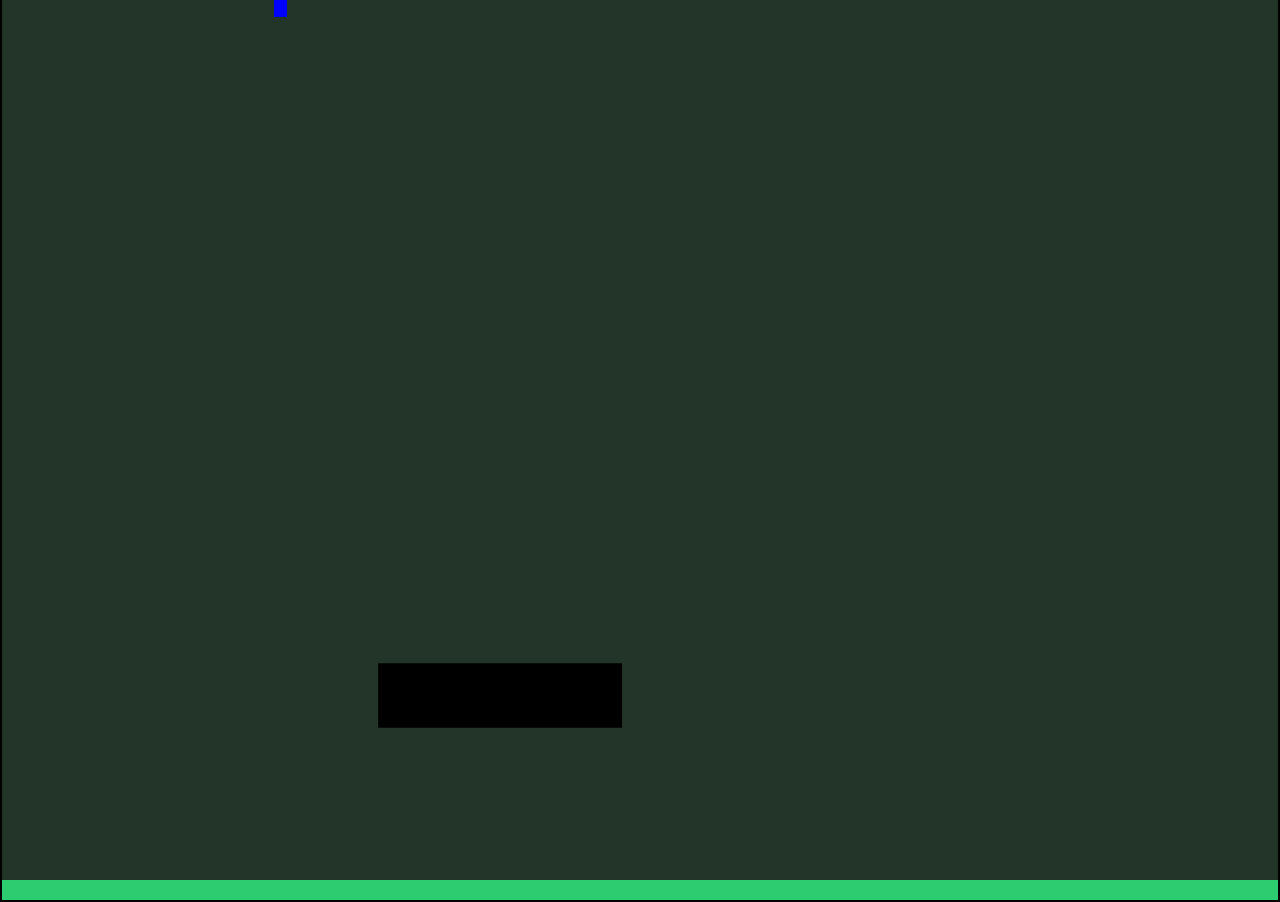
==== commit 01fa503c: "working on detecting if an object is below another" ====
--- a/index.html
+++ b/index.html
@@ -47,1198 +47,45 @@
      </div>
      <!-- Testing BG Collisions -->
      <div id="container">
-          <div class="grid animate__animated animate__fadeInDown" id="grid">
-               <div id="object" class="idle">
+          <div id="object" class="idle">
 
-               </div>
+          </div>
+          <svg version="1.2" xmlns="http://www.w3.org/2000/svg" viewBox="0 0 1920 1080" width="1920" height="1080">
+               <title>New Project</title>
+               <style>
+                    .s0 {
+                         fill: #000000
+                    }
+               </style>
+               <path id="Shape 1" class="s0 collidable" d="m933 861v97h-367v-97z" />
+          </svg>
+          <div id="floor" class="collidable"></div>
 
-               <!-- <div id="floor" class=""></div>
-          <div id="ceiling" class=""></div>
-          <div id="wall" class="wall"></div>
-          <div id="wall2" class="wall"></div> -->
-               <div id="scene1" data-active="active" !>
-                    <img src="/img/sprites/arrow.png" class="position-absolute" id="arrow">
-                    <svg xmlns="http://www.w3.org/2000/svg" width="768" height="768" id="tileMap">
-                         <g id="layer_0">
-                              <image x="368" y="0" width="32" height="32" href="/grass.png" id="tile_0_0" />
-                              <image x="384" y="8" width="32" height="32" href="/grass.png" id="tile_1_0" />
-                              <image x="400" y="16" width="32" height="32" href="/grass.png" id="tile_2_0" />
-                              <image x="416" y="24" width="32" height="32" href="/grass.png" id="tile_3_0" />
-                              <image x="432" y="32" width="32" height="32" href="/grass.png" id="tile_4_0" />
-                              <image x="448" y="40" width="32" height="32" href="/grass.png" id="tile_5_0" />
-                              <image x="464" y="48" width="32" height="32" href="/grass.png" id="tile_6_0" />
-                              <image x="480" y="56" width="32" height="32" href="/grass.png" id="tile_7_0" />
-                              <image x="496" y="64" width="32" height="32" href="/grass.png" id="tile_8_0" />
-                              <image x="512" y="72" width="32" height="32" href="/grass.png" id="tile_9_0" />
-                              <image x="528" y="80" width="32" height="32" href="/grass.png" id="tile_10_0" />
-                              <image x="544" y="88" width="32" height="32" href="/grass.png" id="tile_11_0" />
-                              <image x="560" y="96" width="32" height="32" href="/grass.png" id="tile_12_0" />
-                              <image x="576" y="104" width="32" height="32" href="/grass.png" id="tile_13_0" />
-                              <image x="592" y="112" width="32" height="32" href="/grass.png" id="tile_14_0" />
-                              <image x="608" y="120" width="32" height="32" href="/grass.png" id="tile_15_0" />
-                              <image x="624" y="128" width="32" height="32" href="/grass.png" id="tile_16_0" />
-                              <image x="640" y="136" width="32" height="32" href="/grass.png" id="tile_17_0" />
-                              <image x="656" y="144" width="32" height="32" href="/grass.png" id="tile_18_0" />
-                              <image x="672" y="152" width="32" height="32" href="/grass.png" id="tile_19_0" />
-                              <image x="688" y="160" width="32" height="32" href="/grass.png" id="tile_20_0" />
-                              <image x="704" y="168" width="32" height="32" href="/grass.png" id="tile_21_0" />
-                              <image x="352" y="8" width="32" height="32" href="/grass.png" id="tile_0_1" />
-                              <image x="368" y="16" width="32" height="32" href="/grass.png" id="tile_1_1" />
-                              <image x="384" y="24" width="32" height="32" href="/grass.png" id="tile_2_1" />
-                              <image x="400" y="32" width="32" height="32" href="/grass.png" id="tile_3_1" />
-                              <image x="416" y="40" width="32" height="32" href="/grass.png" id="tile_4_1" />
-                              <image x="432" y="48" width="32" height="32" href="/grass.png" id="tile_5_1" />
-                              <image x="448" y="56" width="32" height="32" href="/grass.png" id="tile_6_1" />
-                              <image x="464" y="64" width="32" height="32" href="/grass.png" id="tile_7_1" />
-                              <image x="480" y="72" width="32" height="32" href="/grass.png" id="tile_8_1" />
-                              <image x="496" y="80" width="32" height="32" href="/grass.png" id="tile_9_1" />
-                              <image x="512" y="88" width="32" height="32" href="/grass.png" id="tile_10_1" />
-                              <image x="528" y="96" width="32" height="32" href="/grass.png" id="tile_11_1" />
-                              <image x="544" y="104" width="32" height="32" href="/grass.png" id="tile_12_1" />
-                              <image x="560" y="112" width="32" height="32" href="/grass.png" id="tile_13_1" />
-                              <image x="576" y="120" width="32" height="32" href="/grass.png" id="tile_14_1" />
-                              <image x="592" y="128" width="32" height="32" href="/grass.png" id="tile_15_1" />
-                              <image x="608" y="136" width="32" height="32" href="/grass.png" id="tile_16_1" />
-                              <image x="624" y="144" width="32" height="32" href="/grass.png" id="tile_17_1" />
-                              <image x="640" y="152" width="32" height="32" href="/grass.png" id="tile_18_1" />
-                              <image x="656" y="160" width="32" height="32" href="/grass.png" id="tile_19_1" />
-                              <image x="672" y="168" width="32" height="32" href="/grass.png" id="tile_20_1" />
-                              <image x="688" y="176" width="32" height="32" href="/grass.png" id="tile_21_1" />
-                              <image x="704" y="184" width="32" height="32" href="/grass.png" id="tile_22_1" />
-                              <image x="336" y="16" width="32" height="32" href="/grass.png" id="tile_0_2" />
-                              <image x="352" y="24" width="32" height="32" href="/grass.png" id="tile_1_2" />
-                              <image x="368" y="32" width="32" height="32" href="/grass.png" id="tile_2_2" />
-                              <image x="384" y="40" width="32" height="32" href="/grass.png" id="tile_3_2" />
-                              <image x="400" y="48" width="32" height="32" href="/grass.png" id="tile_4_2" />
-                              <image x="416" y="56" width="32" height="32" href="/grass.png" id="tile_5_2" />
-                              <image x="432" y="64" width="32" height="32" href="/grass.png" id="tile_6_2" />
-                              <image x="448" y="72" width="32" height="32" href="/grass.png" id="tile_7_2" />
-                              <image x="464" y="80" width="32" height="32" href="/grass.png" id="tile_8_2" />
-                              <image x="480" y="88" width="32" height="32" href="/grass.png" id="tile_9_2" />
-                              <image x="496" y="96" width="32" height="32" href="/grass.png" id="tile_10_2" />
-                              <image x="512" y="104" width="32" height="32" href="/grass.png" id="tile_11_2" />
-                              <image x="528" y="112" width="32" height="32" href="/grass.png" id="tile_12_2" />
-                              <image x="544" y="120" width="32" height="32" href="/grass.png" id="tile_13_2" />
-                              <image x="560" y="128" width="32" height="32" href="/grass.png" id="tile_14_2" />
-                              <image x="576" y="136" width="32" height="32" href="/grass.png" id="tile_15_2" />
-                              <image x="592" y="144" width="32" height="32" href="/grass.png" id="tile_16_2" />
-                              <image x="608" y="152" width="32" height="32" href="/grass.png" id="tile_17_2" />
-                              <image x="624" y="160" width="32" height="32" href="/grass.png" id="tile_18_2" />
-                              <image x="640" y="168" width="32" height="32" href="/grass.png" id="tile_19_2" />
-                              <image x="656" y="176" width="32" height="32" href="/grass.png" id="tile_20_2" />
-                              <image x="672" y="184" width="32" height="32" href="/grass.png" id="tile_21_2" />
-                              <image x="688" y="192" width="32" height="32" href="/grass.png" id="tile_22_2" />
-                              <image x="704" y="200" width="32" height="32" href="/grass.png" id="tile_23_2" />
-                              <image x="320" y="24" width="32" height="32" href="/grass.png" id="tile_0_3" />
-                              <image x="336" y="32" width="32" height="32" href="/grass.png" id="tile_1_3" />
-                              <image x="352" y="40" width="32" height="32" href="/grass.png" id="tile_2_3" />
-                              <image x="368" y="48" width="32" height="32" href="/grass.png" id="tile_3_3" />
-                              <image x="384" y="56" width="32" height="32" href="/grass.png" id="tile_4_3" />
-                              <image x="400" y="64" width="32" height="32" href="/grass.png" id="tile_5_3" />
-                              <image x="416" y="72" width="32" height="32" href="/grass.png" id="tile_6_3" />
-                              <image x="432" y="80" width="32" height="32" href="/grass.png" id="tile_7_3" />
-                              <image x="448" y="88" width="32" height="32" href="/grass.png" id="tile_8_3" />
-                              <image x="464" y="96" width="32" height="32" href="/grass.png" id="tile_9_3" />
-                              <image x="480" y="104" width="32" height="32" href="/grass.png" id="tile_10_3" />
-                              <image x="496" y="112" width="32" height="32" href="/grass.png" id="tile_11_3" />
-                              <image x="512" y="120" width="32" height="32" href="/grass.png" id="tile_12_3" />
-                              <image x="528" y="128" width="32" height="32" href="/grass.png" id="tile_13_3" />
-                              <image x="544" y="136" width="32" height="32" href="/grass.png" id="tile_14_3" />
-                              <image x="560" y="144" width="32" height="32" href="/grass.png" id="tile_15_3" />
-                              <image x="576" y="152" width="32" height="32" href="/grass.png" id="tile_16_3" />
-                              <image x="592" y="160" width="32" height="32" href="/grass.png" id="tile_17_3" />
-                              <image x="608" y="168" width="32" height="32" href="/grass.png" id="tile_18_3" />
-                              <image x="624" y="176" width="32" height="32" href="/grass.png" id="tile_19_3" />
-                              <image x="640" y="184" width="32" height="32" href="/grass.png" id="tile_20_3" />
-                              <image x="656" y="192" width="32" height="32" href="/grass.png" id="tile_21_3" />
-                              <image x="672" y="200" width="32" height="32" href="/grass.png" id="tile_22_3" />
-                              <image x="688" y="208" width="32" height="32" href="/grass.png" id="tile_23_3" />
-                              <image x="304" y="32" width="32" height="32" href="/grass.png" id="tile_0_4" />
-                              <image x="320" y="40" width="32" height="32" href="/grass.png" id="tile_1_4" />
-                              <image x="336" y="48" width="32" height="32" href="/grass.png" id="tile_2_4" />
-                              <image x="352" y="56" width="32" height="32" href="/grass.png" id="tile_3_4" />
-                              <image x="368" y="64" width="32" height="32" href="/grass.png" id="tile_4_4" />
-                              <image x="384" y="72" width="32" height="32" href="/grass.png" id="tile_5_4" />
-                              <image x="400" y="80" width="32" height="32" href="/grass.png" id="tile_6_4" />
-                              <image x="416" y="88" width="32" height="32" href="/grass.png" id="tile_7_4" />
-                              <image x="432" y="96" width="32" height="32" href="/grass.png" id="tile_8_4" />
-                              <image x="448" y="104" width="32" height="32" href="/grass.png" id="tile_9_4" />
-                              <image x="464" y="112" width="32" height="32" href="/grass.png" id="tile_10_4" />
-                              <image x="480" y="120" width="32" height="32" href="/grass.png" id="tile_11_4" />
-                              <image x="496" y="128" width="32" height="32" href="/grass.png" id="tile_12_4" />
-                              <image x="512" y="136" width="32" height="32" href="/grass.png" id="tile_13_4" />
-                              <image x="528" y="144" width="32" height="32" href="/grass.png" id="tile_14_4" />
-                              <image x="544" y="152" width="32" height="32" href="/grass.png" id="tile_15_4" />
-                              <image x="560" y="160" width="32" height="32" href="/grass.png" id="tile_16_4" />
-                              <image x="576" y="168" width="32" height="32" href="/grass.png" id="tile_17_4" />
-                              <image x="592" y="176" width="32" height="32" href="/grass.png" id="tile_18_4" />
-                              <image x="608" y="184" width="32" height="32" href="/grass.png" id="tile_19_4" />
-                              <image x="624" y="192" width="32" height="32" href="/grass.png" id="tile_20_4" />
-                              <image x="640" y="200" width="32" height="32" href="/grass.png" id="tile_21_4" />
-                              <image x="656" y="208" width="32" height="32" href="/grass.png" id="tile_22_4" />
-                              <image x="672" y="216" width="32" height="32" href="/grass.png" id="tile_23_4" />
-                              <image x="288" y="40" width="32" height="32" href="/grass.png" id="tile_0_5" />
-                              <image x="304" y="48" width="32" height="32" href="/grass.png" id="tile_1_5" />
-                              <image x="320" y="56" width="32" height="32" href="/grass.png" id="tile_2_5" />
-                              <image x="336" y="64" width="32" height="32" href="/grass.png" id="tile_3_5" />
-                              <image x="352" y="72" width="32" height="32" href="/grass.png" id="tile_4_5" />
-                              <image x="368" y="80" width="32" height="32" href="/grass.png" id="tile_5_5" />
-                              <image x="384" y="88" width="32" height="32" href="/grass.png" id="tile_6_5" />
-                              <image x="400" y="96" width="32" height="32" href="/grass.png" id="tile_7_5" />
-                              <image x="416" y="104" width="32" height="32" href="/grass.png" id="tile_8_5" />
-                              <image x="432" y="112" width="32" height="32" href="/grass.png" id="tile_9_5" />
-                              <image x="448" y="120" width="32" height="32" href="/grass.png" id="tile_10_5" />
-                              <image x="464" y="128" width="32" height="32" href="/grass.png" id="tile_11_5" />
-                              <image x="480" y="136" width="32" height="32" href="/grass.png" id="tile_12_5" />
-                              <image x="496" y="144" width="32" height="32" href="/grass.png" id="tile_13_5" />
-                              <image x="512" y="152" width="32" height="32" href="/grass.png" id="tile_14_5" />
-                              <image x="528" y="160" width="32" height="32" href="/grass.png" id="tile_15_5" />
-                              <image x="544" y="168" width="32" height="32" href="/grass.png" id="tile_16_5" />
-                              <image x="560" y="176" width="32" height="32" href="/grass.png" id="tile_17_5" />
-                              <image x="576" y="184" width="32" height="32" href="/grass.png" id="tile_18_5" />
-                              <image x="592" y="192" width="32" height="32" href="/grass.png" id="tile_19_5" />
-                              <image x="608" y="200" width="32" height="32" href="/grass.png" id="tile_20_5" />
-                              <image x="624" y="208" width="32" height="32" href="/grass.png" id="tile_21_5" />
-                              <image x="640" y="216" width="32" height="32" href="/grass.png" id="tile_22_5" />
-                              <image x="656" y="224" width="32" height="32" href="/grass.png" id="tile_23_5" />
-                              <image x="272" y="48" width="32" height="32" href="/grass.png" id="tile_0_6" />
-                              <image x="288" y="56" width="32" height="32" href="/grass.png" id="tile_1_6" />
-                              <image x="304" y="64" width="32" height="32" href="/grass.png" id="tile_2_6" />
-                              <image x="320" y="72" width="32" height="32" href="/grass.png" id="tile_3_6" />
-                              <image x="336" y="80" width="32" height="32" href="/grass.png" id="tile_4_6" />
-                              <image x="352" y="88" width="32" height="32" href="/grass.png" id="tile_5_6" />
-                              <image x="368" y="96" width="32" height="32" href="/grass.png" id="tile_6_6" />
-                              <image x="384" y="104" width="32" height="32" href="/grass.png" id="tile_7_6" />
-                              <image x="400" y="112" width="32" height="32" href="/grass.png" id="tile_8_6" />
-                              <image x="416" y="120" width="32" height="32" href="/grass.png" id="tile_9_6" />
-                              <image x="432" y="128" width="32" height="32" href="/grass.png" id="tile_10_6" />
-                              <image x="448" y="136" width="32" height="32" href="/grass.png" id="tile_11_6" />
-                              <image x="464" y="144" width="32" height="32" href="/grass.png" id="tile_12_6" />
-                              <image x="480" y="152" width="32" height="32" href="/grass.png" id="tile_13_6" />
-                              <image x="496" y="160" width="32" height="32" href="/grass.png" id="tile_14_6" />
-                              <image x="512" y="168" width="32" height="32" href="/grass.png" id="tile_15_6" />
-                              <image x="528" y="176" width="32" height="32" href="/grass.png" id="tile_16_6" />
-                              <image x="544" y="184" width="32" height="32" href="/grass.png" id="tile_17_6" />
-                              <image x="560" y="192" width="32" height="32" href="/grass.png" id="tile_18_6" />
-                              <image x="576" y="200" width="32" height="32" href="/grass.png" id="tile_19_6" />
-                              <image x="592" y="208" width="32" height="32" href="/grass.png" id="tile_20_6" />
-                              <image x="608" y="216" width="32" height="32" href="/grass.png" id="tile_21_6" />
-                              <image x="624" y="224" width="32" height="32" href="/grass.png" id="tile_22_6" />
-                              <image x="640" y="232" width="32" height="32" href="/grass.png" id="tile_23_6" />
-                              <image x="256" y="56" width="32" height="32" href="/grass.png" id="tile_0_7" />
-                              <image x="272" y="64" width="32" height="32" href="/grass.png" id="tile_1_7" />
-                              <image x="288" y="72" width="32" height="32" href="/grass.png" id="tile_2_7" />
-                              <image x="304" y="80" width="32" height="32" href="/grass.png" id="tile_3_7" />
-                              <image x="320" y="88" width="32" height="32" href="/grass.png" id="tile_4_7" />
-                              <image x="336" y="96" width="32" height="32" href="/grass.png" id="tile_5_7" />
-                              <image x="352" y="104" width="32" height="32" href="/grass.png" id="tile_6_7" />
-                              <image x="368" y="112" width="32" height="32" href="/grass.png" id="tile_7_7" />
-                              <image x="384" y="120" width="32" height="32" href="/grass.png" id="tile_8_7" />
-                              <image x="400" y="128" width="32" height="32" href="/grass.png" id="tile_9_7" />
-                              <image x="416" y="136" width="32" height="32" href="/grass.png" id="tile_10_7" />
-                              <image x="432" y="144" width="32" height="32" href="/grass.png" id="tile_11_7" />
-                              <image x="448" y="152" width="32" height="32" href="/grass.png" id="tile_12_7" />
-                              <image x="464" y="160" width="32" height="32" href="/grass.png" id="tile_13_7" />
-                              <image x="480" y="168" width="32" height="32" href="/grass.png" id="tile_14_7" />
-                              <image x="496" y="176" width="32" height="32" href="/grass.png" id="tile_15_7" />
-                              <image x="512" y="184" width="32" height="32" href="/grass.png" id="tile_16_7" />
-                              <image x="528" y="192" width="32" height="32" href="/grass.png" id="tile_17_7" />
-                              <image x="544" y="200" width="32" height="32" href="/grass.png" id="tile_18_7" />
-                              <image x="560" y="208" width="32" height="32" href="/grass.png" id="tile_19_7" />
-                              <image x="576" y="216" width="32" height="32" href="/grass.png" id="tile_20_7" />
-                              <image x="592" y="224" width="32" height="32" href="/grass.png" id="tile_21_7" />
-                              <image x="608" y="232" width="32" height="32" href="/grass.png" id="tile_22_7" />
-                              <image x="624" y="240" width="32" height="32" href="/grass.png" id="tile_23_7" />
-                              <image x="240" y="64" width="32" height="32" href="/grass.png" id="tile_0_8" />
-                              <image x="256" y="72" width="32" height="32" href="/grass.png" id="tile_1_8" />
-                              <image x="272" y="80" width="32" height="32" href="/grass.png" id="tile_2_8" />
-                              <image x="288" y="88" width="32" height="32" href="/grass.png" id="tile_3_8" />
-                              <image x="304" y="96" width="32" height="32" href="/grass.png" id="tile_4_8" />
-                              <image x="320" y="104" width="32" height="32" href="/grass.png" id="tile_5_8" />
-                              <image x="336" y="112" width="32" height="32" href="/grass.png" id="tile_6_8" />
-                              <image x="352" y="120" width="32" height="32" href="/grass.png" id="tile_7_8" />
-                              <image x="368" y="128" width="32" height="32" href="/grass.png" id="tile_8_8" />
-                              <image x="384" y="136" width="32" height="32" href="/grass.png" id="tile_9_8" />
-                              <image x="400" y="144" width="32" height="32" href="/grass.png" id="tile_10_8" />
-                              <image x="416" y="152" width="32" height="32" href="/grass.png" id="tile_11_8" />
-                              <image x="432" y="160" width="32" height="32" href="/grass.png" id="tile_12_8" />
-                              <image x="448" y="168" width="32" height="32" href="/grass.png" id="tile_13_8" />
-                              <image x="464" y="176" width="32" height="32" href="/grass.png" id="tile_14_8" />
-                              <image x="480" y="184" width="32" height="32" href="/grass.png" id="tile_15_8" />
-                              <image x="496" y="192" width="32" height="32" href="/grass.png" id="tile_16_8" />
-                              <image x="512" y="200" width="32" height="32" href="/grass.png" id="tile_17_8" />
-                              <image x="528" y="208" width="32" height="32" href="/grass.png" id="tile_18_8" />
-                              <image x="544" y="216" width="32" height="32" href="/grass.png" id="tile_19_8" />
-                              <image x="560" y="224" width="32" height="32" href="/grass.png" id="tile_20_8" />
-                              <image x="576" y="232" width="32" height="32" href="/grass.png" id="tile_21_8" />
-                              <image x="592" y="240" width="32" height="32" href="/grass.png" id="tile_22_8" />
-                              <image x="608" y="248" width="32" height="32" href="/grass.png" id="tile_23_8" />
-                              <image x="224" y="72" width="32" height="32" href="/grass.png" id="tile_0_9" />
-                              <image x="240" y="80" width="32" height="32" href="/grass.png" id="tile_1_9" />
-                              <image x="256" y="88" width="32" height="32" href="/grass.png" id="tile_2_9" />
-                              <image x="272" y="96" width="32" height="32" href="/grass.png" id="tile_3_9" />
-                              <image x="288" y="104" width="32" height="32" href="/grass.png" id="tile_4_9" />
-                              <image x="304" y="112" width="32" height="32" href="/grass.png" id="tile_5_9" />
-                              <image x="320" y="120" width="32" height="32" href="/grass.png" id="tile_6_9" />
-                              <image x="336" y="128" width="32" height="32" href="/grass.png" id="tile_7_9" />
-                              <image x="352" y="136" width="32" height="32" href="/grass.png" id="tile_8_9" />
-                              <image x="368" y="144" width="32" height="32" href="/grass.png" id="tile_9_9" />
-                              <image x="384" y="152" width="32" height="32" href="/grass.png" id="tile_10_9" />
-                              <image x="400" y="160" width="32" height="32" href="/grass.png" id="tile_11_9" />
-                              <image x="416" y="168" width="32" height="32" href="/grass.png" id="tile_12_9" />
-                              <image x="432" y="176" width="32" height="32" href="/grass.png" id="tile_13_9" />
-                              <image x="448" y="184" width="32" height="32" href="/grass.png" id="tile_14_9" />
-                              <image x="464" y="192" width="32" height="32" href="/grass.png" id="tile_15_9" />
-                              <image x="480" y="200" width="32" height="32" href="/grass.png" id="tile_16_9" />
-                              <image x="496" y="208" width="32" height="32" href="/grass.png" id="tile_17_9" />
-                              <image x="512" y="216" width="32" height="32" href="/grass.png" id="tile_18_9" />
-                              <image x="528" y="224" width="32" height="32" href="/grass.png" id="tile_19_9" />
-                              <image x="544" y="232" width="32" height="32" href="/grass.png" id="tile_20_9" />
-                              <image x="560" y="240" width="32" height="32" href="/grass.png" id="tile_21_9" />
-                              <image x="576" y="248" width="32" height="32" href="/grass.png" id="tile_22_9" />
-                              <image x="592" y="256" width="32" height="32" href="/grass.png" id="tile_23_9" />
-                              <image x="208" y="80" width="32" height="32" href="/grass.png" id="tile_0_10" />
-                              <image x="224" y="88" width="32" height="32" href="/grass.png" id="tile_1_10" />
-                              <image x="240" y="96" width="32" height="32" href="/grass.png" id="tile_2_10" />
-                              <image x="256" y="104" width="32" height="32" href="/grass.png" id="tile_3_10" />
-                              <image x="272" y="112" width="32" height="32" href="/grass.png" id="tile_4_10" />
-                              <image x="288" y="120" width="32" height="32" href="/grass.png" id="tile_5_10" />
-                              <image x="304" y="128" width="32" height="32" href="/grass.png" id="tile_6_10" />
-                              <image x="320" y="136" width="32" height="32" href="/grass.png" id="tile_7_10" />
-                              <image x="336" y="144" width="32" height="32" href="/grass.png" id="tile_8_10" />
-                              <image x="352" y="152" width="32" height="32" href="/grass.png" id="tile_9_10" />
-                              <image x="368" y="160" width="32" height="32" href="/grass.png" id="tile_10_10" />
-                              <image x="384" y="168" width="32" height="32" href="/grass.png" id="tile_11_10" />
-                              <image x="400" y="176" width="32" height="32" href="/grass.png" id="tile_12_10" />
-                              <image x="416" y="184" width="32" height="32" href="/grass.png" id="tile_13_10" />
-                              <image x="432" y="192" width="32" height="32" href="/grass.png" id="tile_14_10" />
-                              <image x="448" y="200" width="32" height="32" href="/grass.png" id="tile_15_10" />
-                              <image x="464" y="208" width="32" height="32" href="/grass.png" id="tile_16_10" />
-                              <image x="480" y="216" width="32" height="32" href="/grass.png" id="tile_17_10" />
-                              <image x="496" y="224" width="32" height="32" href="/grass.png" id="tile_18_10" />
-                              <image x="512" y="232" width="32" height="32" href="/grass.png" id="tile_19_10" />
-                              <image x="528" y="240" width="32" height="32" href="/grass.png" id="tile_20_10" />
-                              <image x="544" y="248" width="32" height="32" href="/grass.png" id="tile_21_10" />
-                              <image x="560" y="256" width="32" height="32" href="/grass.png" id="tile_22_10" />
-                              <image x="576" y="264" width="32" height="32" href="/grass.png" id="tile_23_10" />
-                              <image x="192" y="88" width="32" height="32" href="/grass.png" id="tile_0_11" />
-                              <image x="208" y="96" width="32" height="32" href="/grass.png" id="tile_1_11" />
-                              <image x="224" y="104" width="32" height="32" href="/grass.png" id="tile_2_11" />
-                              <image x="240" y="112" width="32" height="32" href="/grass.png" id="tile_3_11" />
-                              <image x="256" y="120" width="32" height="32" href="/grass.png" id="tile_4_11" />
-                              <image x="272" y="128" width="32" height="32" href="/grass.png" id="tile_5_11" />
-                              <image x="288" y="136" width="32" height="32" href="/grass.png" id="tile_6_11" />
-                              <image x="304" y="144" width="32" height="32" href="/grass.png" id="tile_7_11" />
-                              <image x="320" y="152" width="32" height="32" href="/grass.png" id="tile_8_11" />
-                              <image x="336" y="160" width="32" height="32" href="/grass.png" id="tile_9_11" />
-                              <image x="352" y="168" width="32" height="32" href="/grass.png" id="tile_10_11" />
-                              <image x="368" y="176" width="32" height="32" href="/grass.png" id="tile_11_11" />
-                              <image x="384" y="184" width="32" height="32" href="/grass.png" id="tile_12_11" />
-                              <image x="400" y="192" width="32" height="32" href="/grass.png" id="tile_13_11" />
-                              <image x="416" y="200" width="32" height="32" href="/grass.png" id="tile_14_11" />
-                              <image x="432" y="208" width="32" height="32" href="/grass.png" id="tile_15_11" />
-                              <image x="448" y="216" width="32" height="32" href="/grass.png" id="tile_16_11" />
-                              <image x="464" y="224" width="32" height="32" href="/grass.png" id="tile_17_11" />
-                              <image x="480" y="232" width="32" height="32" href="/grass.png" id="tile_18_11" />
-                              <image x="496" y="240" width="32" height="32" href="/grass.png" id="tile_19_11" />
-                              <image x="512" y="248" width="32" height="32" href="/grass.png" id="tile_20_11" />
-                              <image x="528" y="256" width="32" height="32" href="/grass.png" id="tile_21_11" />
-                              <image x="544" y="264" width="32" height="32" href="/grass.png" id="tile_22_11" />
-                              <image x="560" y="272" width="32" height="32" href="/grass.png" id="tile_23_11" />
-                              <image x="176" y="96" width="32" height="32" href="/grass.png" id="tile_0_12" />
-                              <image x="192" y="104" width="32" height="32" href="/grass.png" id="tile_1_12" />
-                              <image x="208" y="112" width="32" height="32" href="/grass.png" id="tile_2_12" />
-                              <image x="224" y="120" width="32" height="32" href="/grass.png" id="tile_3_12" />
-                              <image x="240" y="128" width="32" height="32" href="/grass.png" id="tile_4_12" />
-                              <image x="256" y="136" width="32" height="32" href="/grass.png" id="tile_5_12" />
-                              <image x="272" y="144" width="32" height="32" href="/grass.png" id="tile_6_12" />
-                              <image x="288" y="152" width="32" height="32" href="/grass.png" id="tile_7_12" />
-                              <image x="304" y="160" width="32" height="32" href="/grass.png" id="tile_8_12" />
-                              <image x="320" y="168" width="32" height="32" href="/grass.png" id="tile_9_12" />
-                              <image x="336" y="176" width="32" height="32" href="/grass.png" id="tile_10_12" />
-                              <image x="352" y="184" width="32" height="32" href="/grass.png" id="tile_11_12" />
-                              <image x="368" y="192" width="32" height="32" href="/grass.png" id="tile_12_12" />
-                              <image x="384" y="200" width="32" height="32" href="/grass.png" id="tile_13_12" />
-                              <image x="400" y="208" width="32" height="32" href="/grass.png" id="tile_14_12" />
-                              <image x="416" y="216" width="32" height="32" href="/grass.png" id="tile_15_12" />
-                              <image x="432" y="224" width="32" height="32" href="/grass.png" id="tile_16_12" />
-                              <image x="448" y="232" width="32" height="32" href="/grass.png" id="tile_17_12" />
-                              <image x="464" y="240" width="32" height="32" href="/grass.png" id="tile_18_12" />
-                              <image x="480" y="248" width="32" height="32" href="/grass.png" id="tile_19_12" />
-                              <image x="496" y="256" width="32" height="32" href="/grass.png" id="tile_20_12" />
-                              <image x="512" y="264" width="32" height="32" href="/grass.png" id="tile_21_12" />
-                              <image x="528" y="272" width="32" height="32" href="/grass.png" id="tile_22_12" />
-                              <image x="544" y="280" width="32" height="32" href="/grass.png" id="tile_23_12" />
-                              <image x="160" y="104" width="32" height="32" href="/grass.png" id="tile_0_13" />
-                              <image x="176" y="112" width="32" height="32" href="/grass.png" id="tile_1_13" />
-                              <image x="192" y="120" width="32" height="32" href="/grass.png" id="tile_2_13" />
-                              <image x="208" y="128" width="32" height="32" href="/grass.png" id="tile_3_13" />
-                              <image x="224" y="136" width="32" height="32" href="/grass.png" id="tile_4_13" />
-                              <image x="240" y="144" width="32" height="32" href="/grass.png" id="tile_5_13" />
-                              <image x="256" y="152" width="32" height="32" href="/grass.png" id="tile_6_13" />
-                              <image x="272" y="160" width="32" height="32" href="/grass.png" id="tile_7_13" />
-                              <image x="288" y="168" width="32" height="32" href="/grass.png" id="tile_8_13" />
-                              <image x="304" y="176" width="32" height="32" href="/grass.png" id="tile_9_13" />
-                              <image x="320" y="184" width="32" height="32" href="/grass.png" id="tile_10_13" />
-                              <image x="336" y="192" width="32" height="32" href="/grass.png" id="tile_11_13" />
-                              <image x="352" y="200" width="32" height="32" href="/grass.png" id="tile_12_13" />
-                              <image x="368" y="208" width="32" height="32" href="/grass.png" id="tile_13_13" />
-                              <image x="384" y="216" width="32" height="32" href="/grass.png" id="tile_14_13" />
-                              <image x="400" y="224" width="32" height="32" href="/grass.png" id="tile_15_13" />
-                              <image x="416" y="232" width="32" height="32" href="/grass.png" id="tile_16_13" />
-                              <image x="432" y="240" width="32" height="32" href="/grass.png" id="tile_17_13" />
-                              <image x="448" y="248" width="32" height="32" href="/grass.png" id="tile_18_13" />
-                              <image x="464" y="256" width="32" height="32" href="/grass.png" id="tile_19_13" />
-                              <image x="480" y="264" width="32" height="32" href="/grass.png" id="tile_20_13" />
-                              <image x="496" y="272" width="32" height="32" href="/grass.png" id="tile_21_13" />
-                              <image x="512" y="280" width="32" height="32" href="/grass.png" id="tile_22_13" />
-                              <image x="528" y="288" width="32" height="32" href="/grass.png" id="tile_23_13" />
-                              <image x="144" y="112" width="32" height="32" href="/grass.png" id="tile_0_14" />
-                              <image x="160" y="120" width="32" height="32" href="/grass.png" id="tile_1_14" />
-                              <image x="176" y="128" width="32" height="32" href="/grass.png" id="tile_2_14" />
-                              <image x="192" y="136" width="32" height="32" href="/grass.png" id="tile_3_14" />
-                              <image x="208" y="144" width="32" height="32" href="/grass.png" id="tile_4_14" />
-                              <image x="224" y="152" width="32" height="32" href="/grass.png" id="tile_5_14" />
-                              <image x="240" y="160" width="32" height="32" href="/grass.png" id="tile_6_14" />
-                              <image x="256" y="168" width="32" height="32" href="/grass.png" id="tile_7_14" />
-                              <image x="272" y="176" width="32" height="32" href="/grass.png" id="tile_8_14" />
-                              <image x="288" y="184" width="32" height="32" href="/grass.png" id="tile_9_14" />
-                              <image x="304" y="192" width="32" height="32" href="/grass.png" id="tile_10_14" />
-                              <image x="320" y="200" width="32" height="32" href="/grass.png" id="tile_11_14" />
-                              <image x="336" y="208" width="32" height="32" href="/grass.png" id="tile_12_14" />
-                              <image x="352" y="216" width="32" height="32" href="/grass.png" id="tile_13_14" />
-                              <image x="368" y="224" width="32" height="32" href="/grass.png" id="tile_14_14" />
-                              <image x="384" y="232" width="32" height="32" href="/grass.png" id="tile_15_14" />
-                              <image x="400" y="240" width="32" height="32" href="/grass.png" id="tile_16_14" />
-                              <image x="416" y="248" width="32" height="32" href="/grass.png" id="tile_17_14" />
-                              <image x="432" y="256" width="32" height="32" href="/grass.png" id="tile_18_14" />
-                              <image x="448" y="264" width="32" height="32" href="/grass.png" id="tile_19_14" />
-                              <image x="464" y="272" width="32" height="32" href="/grass.png" id="tile_20_14" />
-                              <image x="480" y="280" width="32" height="32" href="/grass.png" id="tile_21_14" />
-                              <image x="496" y="288" width="32" height="32" href="/grass.png" id="tile_22_14" />
-                              <image x="512" y="296" width="32" height="32" href="/grass.png" id="tile_23_14" />
-                              <image x="128" y="120" width="32" height="32" href="/grass.png" id="tile_0_15" />
-                              <image x="144" y="128" width="32" height="32" href="/grass.png" id="tile_1_15" />
-                              <image x="160" y="136" width="32" height="32" href="/grass.png" id="tile_2_15" />
-                              <image x="176" y="144" width="32" height="32" href="/grass.png" id="tile_3_15" />
-                              <image x="192" y="152" width="32" height="32" href="/grass.png" id="tile_4_15" />
-                              <image x="208" y="160" width="32" height="32" href="/grass.png" id="tile_5_15" />
-                              <image x="224" y="168" width="32" height="32" href="/grass.png" id="tile_6_15" />
-                              <image x="240" y="176" width="32" height="32" href="/grass.png" id="tile_7_15" />
-                              <image x="256" y="184" width="32" height="32" href="/grass.png" id="tile_8_15" />
-                              <image x="272" y="192" width="32" height="32" href="/grass.png" id="tile_9_15" />
-                              <image x="288" y="200" width="32" height="32" href="/grass.png" id="tile_10_15" />
-                              <image x="304" y="208" width="32" height="32" href="/grass.png" id="tile_11_15" />
-                              <image x="320" y="216" width="32" height="32" href="/grass.png" id="tile_12_15" />
-                              <image x="336" y="224" width="32" height="32" href="/grass.png" id="tile_13_15" />
-                              <image x="352" y="232" width="32" height="32" href="/grass.png" id="tile_14_15" />
-                              <image x="368" y="240" width="32" height="32" href="/grass.png" id="tile_15_15" />
-                              <image x="384" y="248" width="32" height="32" href="/grass.png" id="tile_16_15" />
-                              <image x="400" y="256" width="32" height="32" href="/grass.png" id="tile_17_15" />
-                              <image x="416" y="264" width="32" height="32" href="/grass.png" id="tile_18_15" />
-                              <image x="432" y="272" width="32" height="32" href="/grass.png" id="tile_19_15" />
-                              <image x="448" y="280" width="32" height="32" href="/grass.png" id="tile_20_15" />
-                              <image x="464" y="288" width="32" height="32" href="/grass.png" id="tile_21_15" />
-                              <image x="480" y="296" width="32" height="32" href="/grass.png" id="tile_22_15" />
-                              <image x="496" y="304" width="32" height="32" href="/grass.png" id="tile_23_15" />
-                              <image x="112" y="128" width="32" height="32" href="/grass.png" id="tile_0_16" />
-                              <image x="128" y="136" width="32" height="32" href="/grass.png" id="tile_1_16" />
-                              <image x="144" y="144" width="32" height="32" href="/grass.png" id="tile_2_16" />
-                              <image x="160" y="152" width="32" height="32" href="/grass.png" id="tile_3_16" />
-                              <image x="176" y="160" width="32" height="32" href="/grass.png" id="tile_4_16" />
-                              <image x="192" y="168" width="32" height="32" href="/grass.png" id="tile_5_16" />
-                              <image x="208" y="176" width="32" height="32" href="/grass.png" id="tile_6_16" />
-                              <image x="224" y="184" width="32" height="32" href="/grass.png" id="tile_7_16" />
-                              <image x="240" y="192" width="32" height="32" href="/grass.png" id="tile_8_16" />
-                              <image x="256" y="200" width="32" height="32" href="/grass.png" id="tile_9_16" />
-                              <image x="272" y="208" width="32" height="32" href="/grass.png" id="tile_10_16" />
-                              <image x="288" y="216" width="32" height="32" href="/grass.png" id="tile_11_16" />
-                              <image x="304" y="224" width="32" height="32" href="/grass.png" id="tile_12_16" />
-                              <image x="320" y="232" width="32" height="32" href="/grass.png" id="tile_13_16" />
-                              <image x="336" y="240" width="32" height="32" href="/grass.png" id="tile_14_16" />
-                              <image x="352" y="248" width="32" height="32" href="/grass.png" id="tile_15_16" />
-                              <image x="368" y="256" width="32" height="32" href="/grass.png" id="tile_16_16" />
-                              <image x="384" y="264" width="32" height="32" href="/grass.png" id="tile_17_16" />
-                              <image x="400" y="272" width="32" height="32" href="/grass.png" id="tile_18_16" />
-                              <image x="416" y="280" width="32" height="32" href="/grass.png" id="tile_19_16" />
-                              <image x="432" y="288" width="32" height="32" href="/grass.png" id="tile_20_16" />
-                              <image x="448" y="296" width="32" height="32" href="/grass.png" id="tile_21_16" />
-                              <image x="464" y="304" width="32" height="32" href="/grass.png" id="tile_22_16" />
-                              <image x="480" y="312" width="32" height="32" href="/grass.png" id="tile_23_16" />
-                              <image x="96" y="136" width="32" height="32" href="/grass.png" id="tile_0_17" />
-                              <image x="112" y="144" width="32" height="32" href="/grass.png" id="tile_1_17" />
-                              <image x="128" y="152" width="32" height="32" href="/grass.png" id="tile_2_17" />
-                              <image x="144" y="160" width="32" height="32" href="/grass.png" id="tile_3_17" />
-                              <image x="160" y="168" width="32" height="32" href="/grass.png" id="tile_4_17" />
-                              <image x="176" y="176" width="32" height="32" href="/grass.png" id="tile_5_17" />
-                              <image x="192" y="184" width="32" height="32" href="/grass.png" id="tile_6_17" />
-                              <image x="208" y="192" width="32" height="32" href="/grass.png" id="tile_7_17" />
-                              <image x="224" y="200" width="32" height="32" href="/grass.png" id="tile_8_17" />
-                              <image x="240" y="208" width="32" height="32" href="/grass.png" id="tile_9_17" />
-                              <image x="256" y="216" width="32" height="32" href="/grass.png" id="tile_10_17" />
-                              <image x="272" y="224" width="32" height="32" href="/grass.png" id="tile_11_17" />
-                              <image x="288" y="232" width="32" height="32" href="/grass.png" id="tile_12_17" />
-                              <image x="304" y="240" width="32" height="32" href="/grass.png" id="tile_13_17" />
-                              <image x="320" y="248" width="32" height="32" href="/grass.png" id="tile_14_17" />
-                              <image x="336" y="256" width="32" height="32" href="/grass.png" id="tile_15_17" />
-                              <image x="352" y="264" width="32" height="32" href="/grass.png" id="tile_16_17" />
-                              <image x="368" y="272" width="32" height="32" href="/grass.png" id="tile_17_17" />
-                              <image x="384" y="280" width="32" height="32" href="/grass.png" id="tile_18_17" />
-                              <image x="400" y="288" width="32" height="32" href="/grass.png" id="tile_19_17" />
-                              <image x="416" y="296" width="32" height="32" href="/grass.png" id="tile_20_17" />
-                              <image x="432" y="304" width="32" height="32" href="/grass.png" id="tile_21_17" />
-                              <image x="448" y="312" width="32" height="32" href="/grass.png" id="tile_22_17" />
-                              <image x="464" y="320" width="32" height="32" href="/grass.png" id="tile_23_17" />
-                              <image x="80" y="144" width="32" height="32" href="/grass.png" id="tile_0_18" />
-                              <image x="96" y="152" width="32" height="32" href="/grass.png" id="tile_1_18" />
-                              <image x="112" y="160" width="32" height="32" href="/grass.png" id="tile_2_18" />
-                              <image x="128" y="168" width="32" height="32" href="/grass.png" id="tile_3_18" />
-                              <image x="144" y="176" width="32" height="32" href="/grass.png" id="tile_4_18" />
-                              <image x="160" y="184" width="32" height="32" href="/grass.png" id="tile_5_18" />
-                              <image x="176" y="192" width="32" height="32" href="/grass.png" id="tile_6_18" />
-                              <image x="192" y="200" width="32" height="32" href="/grass.png" id="tile_7_18" />
-                              <image x="208" y="208" width="32" height="32" href="/grass.png" id="tile_8_18" />
-                              <image x="224" y="216" width="32" height="32" href="/grass.png" id="tile_9_18" />
-                              <image x="240" y="224" width="32" height="32" href="/grass.png" id="tile_10_18" />
-                              <image x="256" y="232" width="32" height="32" href="/grass.png" id="tile_11_18" />
-                              <image x="272" y="240" width="32" height="32" href="/grass.png" id="tile_12_18" />
-                              <image x="288" y="248" width="32" height="32" href="/grass.png" id="tile_13_18" />
-                              <image x="304" y="256" width="32" height="32" href="/grass.png" id="tile_14_18" />
-                              <image x="320" y="264" width="32" height="32" href="/grass.png" id="tile_15_18" />
-                              <image x="336" y="272" width="32" height="32" href="/grass.png" id="tile_16_18" />
-                              <image x="352" y="280" width="32" height="32" href="/grass.png" id="tile_17_18" />
-                              <image x="368" y="288" width="32" height="32" href="/grass.png" id="tile_18_18" />
-                              <image x="384" y="296" width="32" height="32" href="/grass.png" id="tile_19_18" />
-                              <image x="400" y="304" width="32" height="32" href="/grass.png" id="tile_20_18" />
-                              <image x="416" y="312" width="32" height="32" href="/grass.png" id="tile_21_18" />
-                              <image x="432" y="320" width="32" height="32" href="/grass.png" id="tile_22_18" />
-                              <image x="448" y="328" width="32" height="32" href="/grass.png" id="tile_23_18" />
-                              <image x="64" y="152" width="32" height="32" href="/grass.png" id="tile_0_19" />
-                              <image x="80" y="160" width="32" height="32" href="/grass.png" id="tile_1_19" />
-                              <image x="96" y="168" width="32" height="32" href="/grass.png" id="tile_2_19" />
-                              <image x="112" y="176" width="32" height="32" href="/grass.png" id="tile_3_19" />
-                              <image x="128" y="184" width="32" height="32" href="/grass.png" id="tile_4_19" />
-                              <image x="144" y="192" width="32" height="32" href="/grass.png" id="tile_5_19" />
-                              <image x="160" y="200" width="32" height="32" href="/grass.png" id="tile_6_19" />
-                              <image x="176" y="208" width="32" height="32" href="/grass.png" id="tile_7_19" />
-                              <image x="192" y="216" width="32" height="32" href="/grass.png" id="tile_8_19" />
-                              <image x="208" y="224" width="32" height="32" href="/grass.png" id="tile_9_19" />
-                              <image x="224" y="232" width="32" height="32" href="/grass.png" id="tile_10_19" />
-                              <image x="240" y="240" width="32" height="32" href="/grass.png" id="tile_11_19" />
-                              <image x="256" y="248" width="32" height="32" href="/grass.png" id="tile_12_19" />
-                              <image x="272" y="256" width="32" height="32" href="/grass.png" id="tile_13_19" />
-                              <image x="288" y="264" width="32" height="32" href="/grass.png" id="tile_14_19" />
-                              <image x="304" y="272" width="32" height="32" href="/grass.png" id="tile_15_19" />
-                              <image x="320" y="280" width="32" height="32" href="/grass.png" id="tile_16_19" />
-                              <image x="336" y="288" width="32" height="32" href="/grass.png" id="tile_17_19" />
-                              <image x="352" y="296" width="32" height="32" href="/grass.png" id="tile_18_19" />
-                              <image x="368" y="304" width="32" height="32" href="/grass.png" id="tile_19_19" />
-                              <image x="384" y="312" width="32" height="32" href="/grass.png" id="tile_20_19" />
-                              <image x="400" y="320" width="32" height="32" href="/grass.png" id="tile_21_19" />
-                              <image x="416" y="328" width="32" height="32" href="/grass.png" id="tile_22_19" />
-                              <image x="432" y="336" width="32" height="32" href="/grass.png" id="tile_23_19" />
-                              <image x="48" y="160" width="32" height="32" href="/grass.png" id="tile_0_20" />
-                              <image x="64" y="168" width="32" height="32" href="/grass.png" id="tile_1_20" />
-                              <image x="80" y="176" width="32" height="32" href="/grass.png" id="tile_2_20" />
-                              <image x="96" y="184" width="32" height="32" href="/grass.png" id="tile_3_20" />
-                              <image x="112" y="192" width="32" height="32" href="/grass.png" id="tile_4_20" />
-                              <image x="128" y="200" width="32" height="32" href="/grass.png" id="tile_5_20" />
-                              <image x="144" y="208" width="32" height="32" href="/grass.png" id="tile_6_20" />
-                              <image x="160" y="216" width="32" height="32" href="/grass.png" id="tile_7_20" />
-                              <image x="176" y="224" width="32" height="32" href="/grass.png" id="tile_8_20" />
-                              <image x="192" y="232" width="32" height="32" href="/grass.png" id="tile_9_20" />
-                              <image x="208" y="240" width="32" height="32" href="/grass.png" id="tile_10_20" />
-                              <image x="224" y="248" width="32" height="32" href="/grass.png" id="tile_11_20" />
-                              <image x="240" y="256" width="32" height="32" href="/grass.png" id="tile_12_20" />
-                              <image x="256" y="264" width="32" height="32" href="/grass.png" id="tile_13_20" />
-                              <image x="272" y="272" width="32" height="32" href="/grass.png" id="tile_14_20" />
-                              <image x="288" y="280" width="32" height="32" href="/grass.png" id="tile_15_20" />
-                              <image x="304" y="288" width="32" height="32" href="/grass.png" id="tile_16_20" />
-                              <image x="320" y="296" width="32" height="32" href="/grass.png" id="tile_17_20" />
-                              <image x="336" y="304" width="32" height="32" href="/grass.png" id="tile_18_20" />
-                              <image x="352" y="312" width="32" height="32" href="/grass.png" id="tile_19_20" />
-                              <image x="368" y="320" width="32" height="32" href="/grass.png" id="tile_20_20" />
-                              <image x="384" y="328" width="32" height="32" href="/grass.png" id="tile_21_20" />
-                              <image x="400" y="336" width="32" height="32" href="/grass.png" id="tile_22_20" />
-                              <image x="416" y="344" width="32" height="32" href="/grass.png" id="tile_23_20" />
-                              <image x="32" y="168" width="32" height="32" href="/grass.png" id="tile_0_21" />
-                              <image x="48" y="176" width="32" height="32" href="/grass.png" id="tile_1_21" />
-                              <image x="64" y="184" width="32" height="32" href="/grass.png" id="tile_2_21" />
-                              <image x="80" y="192" width="32" height="32" href="/grass.png" id="tile_3_21" />
-                              <image x="96" y="200" width="32" height="32" href="/grass.png" id="tile_4_21" />
-                              <image x="112" y="208" width="32" height="32" href="/grass.png" id="tile_5_21" />
-                              <image x="128" y="216" width="32" height="32" href="/grass.png" id="tile_6_21" />
-                              <image x="144" y="224" width="32" height="32" href="/grass.png" id="tile_7_21" />
-                              <image x="160" y="232" width="32" height="32" href="/grass.png" id="tile_8_21" />
-                              <image x="176" y="240" width="32" height="32" href="/grass.png" id="tile_9_21" />
-                              <image x="192" y="248" width="32" height="32" href="/grass.png" id="tile_10_21" />
-                              <image x="208" y="256" width="32" height="32" href="/grass.png" id="tile_11_21" />
-                              <image x="224" y="264" width="32" height="32" href="/grass.png" id="tile_12_21" />
-                              <image x="240" y="272" width="32" height="32" href="/grass.png" id="tile_13_21" />
-                              <image x="256" y="280" width="32" height="32" href="/grass.png" id="tile_14_21" />
-                              <image x="272" y="288" width="32" height="32" href="/grass.png" id="tile_15_21" />
-                              <image x="288" y="296" width="32" height="32" href="/grass.png" id="tile_16_21" />
-                              <image x="304" y="304" width="32" height="32" href="/grass.png" id="tile_17_21" />
-                              <image x="320" y="312" width="32" height="32" href="/grass.png" id="tile_18_21" />
-                              <image x="336" y="320" width="32" height="32" href="/grass.png" id="tile_19_21" />
-                              <image x="352" y="328" width="32" height="32" href="/grass.png" id="tile_20_21" />
-                              <image x="368" y="336" width="32" height="32" href="/grass.png" id="tile_21_21" />
-                              <image x="384" y="344" width="32" height="32" href="/grass.png" id="tile_22_21" />
-                              <image x="400" y="352" width="32" height="32" href="/grass.png" id="tile_23_21" />
-                              <image x="32" y="184" width="32" height="32" href="/grass.png" id="tile_1_22" />
-                              <image x="48" y="192" width="32" height="32" href="/grass.png" id="tile_2_22" />
-                              <image x="64" y="200" width="32" height="32" href="/grass.png" id="tile_3_22" />
-                              <image x="80" y="208" width="32" height="32" href="/grass.png" id="tile_4_22" />
-                              <image x="96" y="216" width="32" height="32" href="/grass.png" id="tile_5_22" />
-                              <image x="112" y="224" width="32" height="32" href="/grass.png" id="tile_6_22" />
-                              <image x="128" y="232" width="32" height="32" href="/grass.png" id="tile_7_22" />
-                              <image x="144" y="240" width="32" height="32" href="/grass.png" id="tile_8_22" />
-                              <image x="160" y="248" width="32" height="32" href="/grass.png" id="tile_9_22" />
-                              <image x="176" y="256" width="32" height="32" href="/grass.png" id="tile_10_22" />
-                              <image x="192" y="264" width="32" height="32" href="/grass.png" id="tile_11_22" />
-                              <image x="208" y="272" width="32" height="32" href="/grass.png" id="tile_12_22" />
-                              <image x="224" y="280" width="32" height="32" href="/grass.png" id="tile_13_22" />
-                              <image x="240" y="288" width="32" height="32" href="/grass.png" id="tile_14_22" />
-                              <image x="256" y="296" width="32" height="32" href="/grass.png" id="tile_15_22" />
-                              <image x="272" y="304" width="32" height="32" href="/grass.png" id="tile_16_22" />
-                              <image x="288" y="312" width="32" height="32" href="/grass.png" id="tile_17_22" />
-                              <image x="304" y="320" width="32" height="32" href="/grass.png" id="tile_18_22" />
-                              <image x="320" y="328" width="32" height="32" href="/grass.png" id="tile_19_22" />
-                              <image x="336" y="336" width="32" height="32" href="/grass.png" id="tile_20_22" />
-                              <image x="352" y="344" width="32" height="32" href="/grass.png" id="tile_21_22" />
-                              <image x="368" y="352" width="32" height="32" href="/grass.png" id="tile_22_22" />
-                              <image x="384" y="360" width="32" height="32" href="/grass.png" id="tile_23_22" />
-                              <image x="32" y="200" width="32" height="32" href="/grass.png" id="tile_2_23" />
-                              <image x="48" y="208" width="32" height="32" href="/grass.png" id="tile_3_23" />
-                              <image x="64" y="216" width="32" height="32" href="/grass.png" id="tile_4_23" />
-                              <image x="80" y="224" width="32" height="32" href="/grass.png" id="tile_5_23" />
-                              <image x="96" y="232" width="32" height="32" href="/grass.png" id="tile_6_23" />
-                              <image x="112" y="240" width="32" height="32" href="/grass.png" id="tile_7_23" />
-                              <image x="128" y="248" width="32" height="32" href="/grass.png" id="tile_8_23" />
-                              <image x="144" y="256" width="32" height="32" href="/grass.png" id="tile_9_23" />
-                              <image x="160" y="264" width="32" height="32" href="/grass.png" id="tile_10_23" />
-                              <image x="176" y="272" width="32" height="32" href="/grass.png" id="tile_11_23" />
-                              <image x="192" y="280" width="32" height="32" href="/grass.png" id="tile_12_23" />
-                              <image x="208" y="288" width="32" height="32" href="/grass.png" id="tile_13_23" />
-                              <image x="224" y="296" width="32" height="32" href="/grass.png" id="tile_14_23" />
-                              <image x="240" y="304" width="32" height="32" href="/grass.png" id="tile_15_23" />
-                              <image x="256" y="312" width="32" height="32" href="/grass.png" id="tile_16_23" />
-                              <image x="272" y="320" width="32" height="32" href="/grass.png" id="tile_17_23" />
-                              <image x="288" y="328" width="32" height="32" href="/grass.png" id="tile_18_23" />
-                              <image x="304" y="336" width="32" height="32" href="/grass.png" id="tile_19_23" />
-                              <image x="320" y="344" width="32" height="32" href="/grass.png" id="tile_20_23" />
-                              <image x="336" y="352" width="32" height="32" href="/grass.png" id="tile_21_23" />
-                              <image x="352" y="360" width="32" height="32" href="/grass.png" id="tile_22_23" />
-                              <image x="368" y="368" width="32" height="32" href="/grass.png" id="tile_23_23" />
-                         </g>
-                         <g id="layer_1">
-                              <image x="688" y="160" width="32" height="32" href="/grass.png" id="tile_20_0" />
-                              <image x="704" y="168" width="32" height="32" href="/grass.png" id="tile_21_0" />
-                              <image x="672" y="168" width="32" height="32" href="/grass.png" id="tile_20_1" />
-                              <image x="688" y="176" width="32" height="32" href="/grass.png" id="tile_21_1" />
-                              <image x="704" y="184" width="32" height="32" href="/grass.png" id="tile_22_1" />
-                              <image x="656" y="176" width="32" height="32" href="/grass.png" id="tile_20_2" />
-                              <image x="672" y="184" width="32" height="32" href="/grass.png" id="tile_21_2" />
-                              <image x="688" y="192" width="32" height="32" href="/grass.png" id="tile_22_2" />
-                              <image x="640" y="184" width="32" height="32" href="/grass.png" id="tile_20_3" />
-                              <image x="656" y="192" width="32" height="32" href="/grass.png" id="tile_21_3" />
-                              <image x="672" y="200" width="32" height="32" href="/grass.png" id="tile_22_3" />
-                              <image x="624" y="192" width="32" height="32" href="/grass.png" id="tile_20_4" />
-                              <image x="640" y="200" width="32" height="32" href="/grass.png" id="tile_21_4" />
-                              <image x="656" y="208" width="32" height="32" href="/grass.png" id="tile_22_4" />
-                              <image x="608" y="200" width="32" height="32" href="/grass.png" id="tile_20_5" />
-                              <image x="624" y="208" width="32" height="32" href="/grass.png" id="tile_21_5" />
-                              <image x="640" y="216" width="32" height="32" href="/grass.png" id="tile_22_5" />
-                              <image x="592" y="208" width="32" height="32" href="/grass.png" id="tile_20_6" />
-                              <image x="608" y="216" width="32" height="32" href="/grass.png" id="tile_21_6" />
-                              <image x="624" y="224" width="32" height="32" href="/grass.png" id="tile_22_6" />
-                              <image x="576" y="216" width="32" height="32" href="/grass.png" id="tile_20_7" />
-                              <image x="592" y="224" width="32" height="32" href="/grass.png" id="tile_21_7" />
-                              <image x="608" y="232" width="32" height="32" href="/grass.png" id="tile_22_7" />
-                              <image x="560" y="224" width="32" height="32" href="/grass.png" id="tile_20_8" />
-                              <image x="576" y="232" width="32" height="32" href="/grass.png" id="tile_21_8" />
-                              <image x="592" y="240" width="32" height="32" href="/grass.png" id="tile_22_8" />
-                              <image x="544" y="232" width="32" height="32" href="/grass.png" id="tile_20_9" />
-                              <image x="560" y="240" width="32" height="32" href="/grass.png" id="tile_21_9" />
-                              <image x="576" y="248" width="32" height="32" href="/grass.png" id="tile_22_9" />
-                              <image x="528" y="240" width="32" height="32" href="/grass.png" id="tile_20_10" />
-                              <image x="544" y="248" width="32" height="32" href="/grass.png" id="tile_21_10" />
-                              <image x="560" y="256" width="32" height="32" href="/grass.png" id="tile_22_10" />
-                              <image x="496" y="240" width="32" height="32" href="/water.png" id="tile_19_11" />
-                              <image x="512" y="248" width="32" height="32" href="/water.png" id="tile_20_11" />
-                              <image x="528" y="256" width="32" height="32" href="/grass.png" id="tile_21_11" />
-                              <image x="544" y="264" width="32" height="32" href="/grass.png" id="tile_22_11" />
-                              <image x="464" y="240" width="32" height="32" href="/water.png" id="tile_18_12" />
-                              <image x="480" y="248" width="32" height="32" href="/water.png" id="tile_19_12" />
-                              <image x="496" y="256" width="32" height="32" href="/water.png" id="tile_20_12" />
-                              <image x="512" y="264" width="32" height="32" href="/water.png" id="tile_21_12" />
-                              <image x="528" y="272" width="32" height="32" href="/grass.png" id="tile_22_12" />
-                              <image x="432" y="240" width="32" height="32" href="/water.png" id="tile_17_13" />
-                              <image x="448" y="248" width="32" height="32" href="/water.png" id="tile_18_13" />
-                              <image x="464" y="256" width="32" height="32" href="/water.png" id="tile_19_13" />
-                              <image x="480" y="264" width="32" height="32" href="/water.png" id="tile_20_13" />
-                              <image x="496" y="272" width="32" height="32" href="/water.png" id="tile_21_13" />
-                              <image x="512" y="280" width="32" height="32" href="/water.png" id="tile_22_13" />
-                              <image x="368" y="224" width="32" height="32" href="/water.png" id="tile_14_14" />
-                              <image x="384" y="232" width="32" height="32" href="/water.png" id="tile_15_14" />
-                              <image x="400" y="240" width="32" height="32" href="/water.png" id="tile_16_14" />
-                              <image x="416" y="248" width="32" height="32" href="/water.png" id="tile_17_14" />
-                              <image x="432" y="256" width="32" height="32" href="/water.png" id="tile_18_14" />
-                              <image x="448" y="264" width="32" height="32" href="/water.png" id="tile_19_14" />
-                              <image x="464" y="272" width="32" height="32" href="/water.png" id="tile_20_14" />
-                              <image x="480" y="280" width="32" height="32" href="/water.png" id="tile_21_14" />
-                              <image x="496" y="288" width="32" height="32" href="/water.png" id="tile_22_14" />
-                              <image x="336" y="224" width="32" height="32" href="/water.png" id="tile_13_15" />
-                              <image x="352" y="232" width="32" height="32" href="/water.png" id="tile_14_15" />
-                              <image x="368" y="240" width="32" height="32" href="/water.png" id="tile_15_15" />
-                              <image x="384" y="248" width="32" height="32" href="/water.png" id="tile_16_15" />
-                              <image x="400" y="256" width="32" height="32" href="/water.png" id="tile_17_15" />
-                              <image x="416" y="264" width="32" height="32" href="/water.png" id="tile_18_15" />
-                              <image x="432" y="272" width="32" height="32" href="/water.png" id="tile_19_15" />
-                              <image x="448" y="280" width="32" height="32" href="/water.png" id="tile_20_15" />
-                              <image x="464" y="288" width="32" height="32" href="/water.png" id="tile_21_15" />
-                              <image x="480" y="296" width="32" height="32" href="/water.png" id="tile_22_15" />
-                              <image x="320" y="232" width="32" height="32" href="/water.png" id="tile_13_16" />
-                              <image x="336" y="240" width="32" height="32" href="/water.png" id="tile_14_16" />
-                              <image x="352" y="248" width="32" height="32" href="/water.png" id="tile_15_16" />
-                              <image x="368" y="256" width="32" height="32" href="/water.png" id="tile_16_16" />
-                              <image x="384" y="264" width="32" height="32" href="/water.png" id="tile_17_16" />
-                              <image x="400" y="272" width="32" height="32" href="/water.png" id="tile_18_16" />
-                              <image x="416" y="280" width="32" height="32" href="/water.png" id="tile_19_16" />
-                              <image x="432" y="288" width="32" height="32" href="/water.png" id="tile_20_16" />
-                              <image x="448" y="296" width="32" height="32" href="/water.png" id="tile_21_16" />
-                              <image x="464" y="304" width="32" height="32" href="/water.png" id="tile_22_16" />
-                              <image x="304" y="240" width="32" height="32" href="/grass.png" id="tile_13_17" />
-                              <image x="320" y="248" width="32" height="32" href="/water.png" id="tile_14_17" />
-                              <image x="336" y="256" width="32" height="32" href="/water.png" id="tile_15_17" />
-                              <image x="352" y="264" width="32" height="32" href="/water.png" id="tile_16_17" />
-                              <image x="368" y="272" width="32" height="32" href="/water.png" id="tile_17_17" />
-                              <image x="384" y="280" width="32" height="32" href="/water.png" id="tile_18_17" />
-                              <image x="400" y="288" width="32" height="32" href="/water.png" id="tile_19_17" />
-                              <image x="416" y="296" width="32" height="32" href="/water.png" id="tile_20_17" />
-                              <image x="432" y="304" width="32" height="32" href="/water.png" id="tile_21_17" />
-                              <image x="448" y="312" width="32" height="32" href="/water.png" id="tile_22_17" />
-                              <image x="288" y="248" width="32" height="32" href="/grass.png" id="tile_13_18" />
-                              <image x="304" y="256" width="32" height="32" href="/water.png" id="tile_14_18" />
-                              <image x="320" y="264" width="32" height="32" href="/water.png" id="tile_15_18" />
-                              <image x="336" y="272" width="32" height="32" href="/water.png" id="tile_16_18" />
-                              <image x="352" y="280" width="32" height="32" href="/water.png" id="tile_17_18" />
-                              <image x="368" y="288" width="32" height="32" href="/water.png" id="tile_18_18" />
-                              <image x="384" y="296" width="32" height="32" href="/water.png" id="tile_19_18" />
-                              <image x="400" y="304" width="32" height="32" href="/water.png" id="tile_20_18" />
-                              <image x="416" y="312" width="32" height="32" href="/water.png" id="tile_21_18" />
-                              <image x="432" y="320" width="32" height="32" href="/water.png" id="tile_22_18" />
-                              <image x="272" y="256" width="32" height="32" href="/grass.png" id="tile_13_19" />
-                              <image x="288" y="264" width="32" height="32" href="/water.png" id="tile_14_19" />
-                              <image x="304" y="272" width="32" height="32" href="/water.png" id="tile_15_19" />
-                              <image x="320" y="280" width="32" height="32" href="/water.png" id="tile_16_19" />
-                              <image x="336" y="288" width="32" height="32" href="/water.png" id="tile_17_19" />
-                              <image x="352" y="296" width="32" height="32" href="/water.png" id="tile_18_19" />
-                              <image x="368" y="304" width="32" height="32" href="/water.png" id="tile_19_19" />
-                              <image x="384" y="312" width="32" height="32" href="/water.png" id="tile_20_19" />
-                              <image x="400" y="320" width="32" height="32" href="/water.png" id="tile_21_19" />
-                              <image x="416" y="328" width="32" height="32" href="/water.png" id="tile_22_19" />
-                              <image x="256" y="264" width="32" height="32" href="/grass.png" id="tile_13_20" />
-                              <image x="272" y="272" width="32" height="32" href="/water.png" id="tile_14_20" />
-                              <image x="288" y="280" width="32" height="32" href="/water.png" id="tile_15_20" />
-                              <image x="304" y="288" width="32" height="32" href="/water.png" id="tile_16_20" />
-                              <image x="320" y="296" width="32" height="32" href="/water.png" id="tile_17_20" />
-                              <image x="336" y="304" width="32" height="32" href="/water.png" id="tile_18_20" />
-                              <image x="352" y="312" width="32" height="32" href="/water.png" id="tile_19_20" />
-                              <image x="368" y="320" width="32" height="32" href="/water.png" id="tile_20_20" />
-                              <image x="384" y="328" width="32" height="32" href="/water.png" id="tile_21_20" />
-                              <image x="400" y="336" width="32" height="32" href="/water.png" id="tile_22_20" />
-                              <image x="240" y="272" width="32" height="32" href="/grass.png" id="tile_13_21" />
-                              <image x="256" y="280" width="32" height="32" href="/water.png" id="tile_14_21" />
-                              <image x="272" y="288" width="32" height="32" href="/water.png" id="tile_15_21" />
-                              <image x="288" y="296" width="32" height="32" href="/water.png" id="tile_16_21" />
-                              <image x="304" y="304" width="32" height="32" href="/water.png" id="tile_17_21" />
-                              <image x="320" y="312" width="32" height="32" href="/water.png" id="tile_18_21" />
-                              <image x="336" y="320" width="32" height="32" href="/water.png" id="tile_19_21" />
-                              <image x="352" y="328" width="32" height="32" href="/water.png" id="tile_20_21" />
-                              <image x="368" y="336" width="32" height="32" href="/water.png" id="tile_21_21" />
-                              <image x="384" y="344" width="32" height="32" href="/water.png" id="tile_22_21" />
-                              <image x="32" y="184" width="32" height="32" href="/grass.png" id="tile_1_22" />
-                              <image x="48" y="192" width="32" height="32" href="/grass.png" id="tile_2_22" />
-                              <image x="64" y="200" width="32" height="32" href="/grass.png" id="tile_3_22" />
-                              <image x="80" y="208" width="32" height="32" href="/grass.png" id="tile_4_22" />
-                              <image x="96" y="216" width="32" height="32" href="/grass.png" id="tile_5_22" />
-                              <image x="112" y="224" width="32" height="32" href="/grass.png" id="tile_6_22" />
-                              <image x="128" y="232" width="32" height="32" href="/grass.png" id="tile_7_22" />
-                              <image x="144" y="240" width="32" height="32" href="/grass.png" id="tile_8_22" />
-                              <image x="160" y="248" width="32" height="32" href="/grass.png" id="tile_9_22" />
-                              <image x="176" y="256" width="32" height="32" href="/grass.png" id="tile_10_22" />
-                              <image x="192" y="264" width="32" height="32" href="/grass.png" id="tile_11_22" />
-                              <image x="208" y="272" width="32" height="32" href="/grass.png" id="tile_12_22" />
-                              <image x="224" y="280" width="32" height="32" href="/grass.png" id="tile_13_22" />
-                              <image x="240" y="288" width="32" height="32" href="/water.png" id="tile_14_22" />
-                              <image x="256" y="296" width="32" height="32" href="/water.png" id="tile_15_22" />
-                              <image x="272" y="304" width="32" height="32" href="/water.png" id="tile_16_22" />
-                              <image x="288" y="312" width="32" height="32" href="/water.png" id="tile_17_22" />
-                              <image x="304" y="320" width="32" height="32" href="/water.png" id="tile_18_22" />
-                              <image x="320" y="328" width="32" height="32" href="/water.png" id="tile_19_22" />
-                              <image x="336" y="336" width="32" height="32" href="/water.png" id="tile_20_22" />
-                              <image x="352" y="344" width="32" height="32" href="/water.png" id="tile_21_22" />
-                              <image x="368" y="352" width="32" height="32" href="/water.png" id="tile_22_22" />
-                         </g>
-                         <g id="layer_2">
-                              <image x="368" y="0" width="32" height="32" href="/grass.png" id="tile_0_0" />
-                              <image x="384" y="8" width="32" height="32" href="/grass.png" id="tile_1_0" />
-                              <image x="400" y="16" width="32" height="32" href="/grass.png" id="tile_2_0" />
-                              <image x="416" y="24" width="32" height="32" href="/grass.png" id="tile_3_0" />
-                              <image x="432" y="32" width="32" height="32" href="/grass.png" id="tile_4_0" />
-                              <image x="448" y="40" width="32" height="32" href="/grass.png" id="tile_5_0" />
-                              <image x="464" y="48" width="32" height="32" href="/grass.png" id="tile_6_0" />
-                              <image x="480" y="56" width="32" height="32" href="/grass.png" id="tile_7_0" />
-                              <image x="496" y="64" width="32" height="32" href="/grass.png" id="tile_8_0" />
-                              <image x="512" y="72" width="32" height="32" href="/grass.png" id="tile_9_0" />
-                              <image x="528" y="80" width="32" height="32" href="/grass.png" id="tile_10_0" />
-                              <image x="544" y="88" width="32" height="32" href="/grass.png" id="tile_11_0" />
-                              <image x="560" y="96" width="32" height="32" href="/grass.png" id="tile_12_0" />
-                              <image x="576" y="104" width="32" height="32" href="/path.png" id="tile_13_0" />
-                              <image x="592" y="112" width="32" height="32" href="/path.png" id="tile_14_0" />
-                              <image x="608" y="120" width="32" height="32" href="/grass.png" id="tile_15_0" />
-                              <image x="624" y="128" width="32" height="32" href="/grass.png" id="tile_16_0" />
-                              <image x="640" y="136" width="32" height="32" href="/grass.png" id="tile_17_0" />
-                              <image x="656" y="144" width="32" height="32" href="/grass.png" id="tile_18_0" />
-                              <image x="672" y="152" width="32" height="32" href="/grass.png" id="tile_19_0" />
-                              <image x="688" y="160" width="32" height="32" href="/grass.png" id="tile_20_0" />
-                              <image x="704" y="168" width="32" height="32" href="/grass.png" id="tile_21_0" />
-                              <image x="352" y="8" width="32" height="32" href="/grass.png" id="tile_0_1" />
-                              <image x="368" y="16" width="32" height="32" href="/grass.png" id="tile_1_1" />
-                              <image x="384" y="24" width="32" height="32" href="/grass.png" id="tile_2_1" />
-                              <image x="400" y="32" width="32" height="32" href="/grass.png" id="tile_3_1" />
-                              <image x="416" y="40" width="32" height="32" href="/grass.png" id="tile_4_1" />
-                              <image x="432" y="48" width="32" height="32" href="/grass.png" id="tile_5_1" />
-                              <image x="448" y="56" width="32" height="32" href="/grass.png" id="tile_6_1" />
-                              <image x="464" y="64" width="32" height="32" href="/grass.png" id="tile_7_1" />
-                              <image x="480" y="72" width="32" height="32" href="/grass.png" id="tile_8_1" />
-                              <image x="496" y="80" width="32" height="32" href="/grass.png" id="tile_9_1" />
-                              <image x="512" y="88" width="32" height="32" href="/grass.png" id="tile_10_1" />
-                              <image x="528" y="96" width="32" height="32" href="/grass.png" id="tile_11_1" />
-                              <image x="544" y="104" width="32" height="32" href="/grass.png" id="tile_12_1" />
-                              <image x="560" y="112" width="32" height="32" href="/path.png" id="tile_13_1" />
-                              <image x="576" y="120" width="32" height="32" href="/path.png" id="tile_14_1" />
-                              <image x="592" y="128" width="32" height="32" href="/grass.png" id="tile_15_1" />
-                              <image x="608" y="136" width="32" height="32" href="/grass.png" id="tile_16_1" />
-                              <image x="624" y="144" width="32" height="32" href="/grass.png" id="tile_17_1" />
-                              <image x="640" y="152" width="32" height="32" href="/grass.png" id="tile_18_1" />
-                              <image x="656" y="160" width="32" height="32" href="/grass.png" id="tile_19_1" />
-                              <image x="672" y="168" width="32" height="32" href="/grass.png" id="tile_20_1" />
-                              <image x="688" y="176" width="32" height="32" href="/grass.png" id="tile_21_1" />
-                              <image x="336" y="16" width="32" height="32" href="/grass.png" id="tile_0_2" />
-                              <image x="352" y="24" width="32" height="32" href="/grass.png" id="tile_1_2" />
-                              <image x="368" y="32" width="32" height="32" href="/grass.png" id="tile_2_2" />
-                              <image x="384" y="40" width="32" height="32" href="/grass.png" id="tile_3_2" />
-                              <image x="400" y="48" width="32" height="32" href="/grass.png" id="tile_4_2" />
-                              <image x="416" y="56" width="32" height="32" href="/grass.png" id="tile_5_2" />
-                              <image x="432" y="64" width="32" height="32" href="/grass.png" id="tile_6_2" />
-                              <image x="448" y="72" width="32" height="32" href="/grass.png" id="tile_7_2" />
-                              <image x="464" y="80" width="32" height="32" href="/grass.png" id="tile_8_2" />
-                              <image x="480" y="88" width="32" height="32" href="/grass.png" id="tile_9_2" />
-                              <image x="496" y="96" width="32" height="32" href="/grass.png" id="tile_10_2" />
-                              <image x="512" y="104" width="32" height="32" href="/grass.png" id="tile_11_2" />
-                              <image x="528" y="112" width="32" height="32" href="/grass.png" id="tile_12_2" />
-                              <image x="544" y="120" width="32" height="32" href="/path.png" id="tile_13_2" />
-                              <image x="560" y="128" width="32" height="32" href="/path.png" id="tile_14_2" />
-                              <image x="576" y="136" width="32" height="32" href="/grass.png" id="tile_15_2" />
-                              <image x="592" y="144" width="32" height="32" href="/grass.png" id="tile_16_2" />
-                              <image x="608" y="152" width="32" height="32" href="/grass.png" id="tile_17_2" />
-                              <image x="624" y="160" width="32" height="32" href="/grass.png" id="tile_18_2" />
-                              <image x="640" y="168" width="32" height="32" href="/grass.png" id="tile_19_2" />
-                              <image x="656" y="176" width="32" height="32" href="/grass.png" id="tile_20_2" />
-                              <image x="672" y="184" width="32" height="32" href="/grass.png" id="tile_21_2" />
-                              <image x="320" y="24" width="32" height="32" href="/grass.png" id="tile_0_3" />
-                              <image x="336" y="32" width="32" height="32" href="/grass.png" id="tile_1_3" />
-                              <image x="352" y="40" width="32" height="32" href="/grass.png" id="tile_2_3" />
-                              <image x="368" y="48" width="32" height="32" href="/grass.png" id="tile_3_3" />
-                              <image x="384" y="56" width="32" height="32" href="/grass.png" id="tile_4_3" />
-                              <image x="400" y="64" width="32" height="32" href="/grass.png" id="tile_5_3" />
-                              <image x="416" y="72" width="32" height="32" href="/grass.png" id="tile_6_3" />
-                              <image x="432" y="80" width="32" height="32" href="/grass.png" id="tile_7_3" />
-                              <image x="448" y="88" width="32" height="32" href="/grass.png" id="tile_8_3" />
-                              <image x="464" y="96" width="32" height="32" href="/grass.png" id="tile_9_3" />
-                              <image x="480" y="104" width="32" height="32" href="/grass.png" id="tile_10_3" />
-                              <image x="496" y="112" width="32" height="32" href="/grass.png" id="tile_11_3" />
-                              <image x="512" y="120" width="32" height="32" href="/grass.png" id="tile_12_3" />
-                              <image x="528" y="128" width="32" height="32" href="/path.png" id="tile_13_3" />
-                              <image x="544" y="136" width="32" height="32" href="/path.png" id="tile_14_3" />
-                              <image x="560" y="144" width="32" height="32" href="/grass.png" id="tile_15_3" />
-                              <image x="576" y="152" width="32" height="32" href="/grass.png" id="tile_16_3" />
-                              <image x="592" y="160" width="32" height="32" href="/grass.png" id="tile_17_3" />
-                              <image x="608" y="168" width="32" height="32" href="/grass.png" id="tile_18_3" />
-                              <image x="624" y="176" width="32" height="32" href="/grass.png" id="tile_19_3" />
-                              <image x="640" y="184" width="32" height="32" href="/grass.png" id="tile_20_3" />
-                              <image x="656" y="192" width="32" height="32" href="/grass.png" id="tile_21_3" />
-                              <image x="304" y="32" width="32" height="32" href="/grass.png" id="tile_0_4" />
-                              <image x="320" y="40" width="32" height="32" href="/grass.png" id="tile_1_4" />
-                              <image x="336" y="48" width="32" height="32" href="/grass.png" id="tile_2_4" />
-                              <image x="352" y="56" width="32" height="32" href="/grass.png" id="tile_3_4" />
-                              <image x="368" y="64" width="32" height="32" href="/grass.png" id="tile_4_4" />
-                              <image x="384" y="72" width="32" height="32" href="/grass.png" id="tile_5_4" />
-                              <image x="400" y="80" width="32" height="32" href="/grass.png" id="tile_6_4" />
-                              <image x="416" y="88" width="32" height="32" href="/grass.png" id="tile_7_4" />
-                              <image x="432" y="96" width="32" height="32" href="/grass.png" id="tile_8_4" />
-                              <image x="448" y="104" width="32" height="32" href="/grass.png" id="tile_9_4" />
-                              <image x="464" y="112" width="32" height="32" href="/grass.png" id="tile_10_4" />
-                              <image x="480" y="120" width="32" height="32" href="/grass.png" id="tile_11_4" />
-                              <image x="496" y="128" width="32" height="32" href="/grass.png" id="tile_12_4" />
-                              <image x="512" y="136" width="32" height="32" href="/path.png" id="tile_13_4" />
-                              <image x="528" y="144" width="32" height="32" href="/path.png" id="tile_14_4" />
-                              <image x="544" y="152" width="32" height="32" href="/grass.png" id="tile_15_4" />
-                              <image x="560" y="160" width="32" height="32" href="/grass.png" id="tile_16_4" />
-                              <image x="576" y="168" width="32" height="32" href="/grass.png" id="tile_17_4" />
-                              <image x="592" y="176" width="32" height="32" href="/grass.png" id="tile_18_4" />
-                              <image x="608" y="184" width="32" height="32" href="/grass.png" id="tile_19_4" />
-                              <image x="624" y="192" width="32" height="32" href="/grass.png" id="tile_20_4" />
-                              <image x="640" y="200" width="32" height="32" href="/grass.png" id="tile_21_4" />
-                              <image x="288" y="40" width="32" height="32" href="/grass.png" id="tile_0_5" />
-                              <image x="304" y="48" width="32" height="32" href="/grass.png" id="tile_1_5" />
-                              <image x="320" y="56" width="32" height="32" href="/grass.png" id="tile_2_5" />
-                              <image x="336" y="64" width="32" height="32" href="/grass.png" id="tile_3_5" />
-                              <image x="352" y="72" width="32" height="32" href="/grass.png" id="tile_4_5" />
-                              <image x="368" y="80" width="32" height="32" href="/grass.png" id="tile_5_5" />
-                              <image x="384" y="88" width="32" height="32" href="/grass.png" id="tile_6_5" />
-                              <image x="400" y="96" width="32" height="32" href="/grass.png" id="tile_7_5" />
-                              <image x="416" y="104" width="32" height="32" href="/grass.png" id="tile_8_5" />
-                              <image x="432" y="112" width="32" height="32" href="/grass.png" id="tile_9_5" />
-                              <image x="448" y="120" width="32" height="32" href="/grass.png" id="tile_10_5" />
-                              <image x="464" y="128" width="32" height="32" href="/grass.png" id="tile_11_5" />
-                              <image x="480" y="136" width="32" height="32" href="/grass.png" id="tile_12_5" />
-                              <image x="496" y="144" width="32" height="32" href="/path.png" id="tile_13_5" />
-                              <image x="512" y="152" width="32" height="32" href="/path.png" id="tile_14_5" />
-                              <image x="528" y="160" width="32" height="32" href="/grass.png" id="tile_15_5" />
-                              <image x="544" y="168" width="32" height="32" href="/grass.png" id="tile_16_5" />
-                              <image x="560" y="176" width="32" height="32" href="/grass.png" id="tile_17_5" />
-                              <image x="576" y="184" width="32" height="32" href="/grass.png" id="tile_18_5" />
-                              <image x="592" y="192" width="32" height="32" href="/grass.png" id="tile_19_5" />
-                              <image x="608" y="200" width="32" height="32" href="/grass.png" id="tile_20_5" />
-                              <image x="624" y="208" width="32" height="32" href="/grass.png" id="tile_21_5" />
-                              <image x="272" y="48" width="32" height="32" href="/grass.png" id="tile_0_6" />
-                              <image x="288" y="56" width="32" height="32" href="/grass.png" id="tile_1_6" />
-                              <image x="304" y="64" width="32" height="32" href="/grass.png" id="tile_2_6" />
-                              <image x="320" y="72" width="32" height="32" href="/grass.png" id="tile_3_6" />
-                              <image x="336" y="80" width="32" height="32" href="/grass.png" id="tile_4_6" />
-                              <image x="352" y="88" width="32" height="32" href="/grass.png" id="tile_5_6" />
-                              <image x="368" y="96" width="32" height="32" href="/grass.png" id="tile_6_6" />
-                              <image x="384" y="104" width="32" height="32" href="/grass.png" id="tile_7_6" />
-                              <image x="400" y="112" width="32" height="32" href="/grass.png" id="tile_8_6" />
-                              <image x="416" y="120" width="32" height="32" href="/grass.png" id="tile_9_6" />
-                              <image x="432" y="128" width="32" height="32" href="/grass.png" id="tile_10_6" />
-                              <image x="448" y="136" width="32" height="32" href="/grass.png" id="tile_11_6" />
-                              <image x="464" y="144" width="32" height="32" href="/grass.png" id="tile_12_6" />
-                              <image x="480" y="152" width="32" height="32" href="/path.png" id="tile_13_6" />
-                              <image x="496" y="160" width="32" height="32" href="/path.png" id="tile_14_6" />
-                              <image x="512" y="168" width="32" height="32" href="/grass.png" id="tile_15_6" />
-                              <image x="528" y="176" width="32" height="32" href="/grass.png" id="tile_16_6" />
-                              <image x="544" y="184" width="32" height="32" href="/grass.png" id="tile_17_6" />
-                              <image x="560" y="192" width="32" height="32" href="/grass.png" id="tile_18_6" />
-                              <image x="576" y="200" width="32" height="32" href="/grass.png" id="tile_19_6" />
-                              <image x="592" y="208" width="32" height="32" href="/grass.png" id="tile_20_6" />
-                              <image x="608" y="216" width="32" height="32" href="/grass.png" id="tile_21_6" />
-                              <image x="256" y="56" width="32" height="32" href="/grass.png" id="tile_0_7" />
-                              <image x="272" y="64" width="32" height="32" href="/grass.png" id="tile_1_7" />
-                              <image x="288" y="72" width="32" height="32" href="/grass.png" id="tile_2_7" />
-                              <image x="304" y="80" width="32" height="32" href="/grass.png" id="tile_3_7" />
-                              <image x="320" y="88" width="32" height="32" href="/grass.png" id="tile_4_7" />
-                              <image x="336" y="96" width="32" height="32" href="/grass.png" id="tile_5_7" />
-                              <image x="352" y="104" width="32" height="32" href="/grass.png" id="tile_6_7" />
-                              <image x="368" y="112" width="32" height="32" href="/grass.png" id="tile_7_7" />
-                              <image x="384" y="120" width="32" height="32" href="/grass.png" id="tile_8_7" />
-                              <image x="400" y="128" width="32" height="32" href="/grass.png" id="tile_9_7" />
-                              <image x="416" y="136" width="32" height="32" href="/grass.png" id="tile_10_7" />
-                              <image x="432" y="144" width="32" height="32" href="/grass.png" id="tile_11_7" />
-                              <image x="448" y="152" width="32" height="32" href="/grass.png" id="tile_12_7" />
-                              <image x="464" y="160" width="32" height="32" href="/path.png" id="tile_13_7" />
-                              <image x="480" y="168" width="32" height="32" href="/path.png" id="tile_14_7" />
-                              <image x="496" y="176" width="32" height="32" href="/grass.png" id="tile_15_7" />
-                              <image x="512" y="184" width="32" height="32" href="/grass.png" id="tile_16_7" />
-                              <image x="528" y="192" width="32" height="32" href="/grass.png" id="tile_17_7" />
-                              <image x="544" y="200" width="32" height="32" href="/grass.png" id="tile_18_7" />
-                              <image x="560" y="208" width="32" height="32" href="/grass.png" id="tile_19_7" />
-                              <image x="576" y="216" width="32" height="32" href="/grass.png" id="tile_20_7" />
-                              <image x="592" y="224" width="32" height="32" href="/grass.png" id="tile_21_7" />
-                              <image x="240" y="64" width="32" height="32" href="/grass.png" id="tile_0_8" />
-                              <image x="256" y="72" width="32" height="32" href="/grass.png" id="tile_1_8" />
-                              <image x="272" y="80" width="32" height="32" href="/grass.png" id="tile_2_8" />
-                              <image x="288" y="88" width="32" height="32" href="/grass.png" id="tile_3_8" />
-                              <image x="304" y="96" width="32" height="32" href="/grass.png" id="tile_4_8" />
-                              <image x="320" y="104" width="32" height="32" href="/grass.png" id="tile_5_8" />
-                              <image x="336" y="112" width="32" height="32" href="/grass.png" id="tile_6_8" />
-                              <image x="352" y="120" width="32" height="32" href="/path.png" id="tile_7_8" />
-                              <image x="368" y="128" width="32" height="32" href="/path.png" id="tile_8_8" />
-                              <image x="384" y="136" width="32" height="32" href="/path.png" id="tile_9_8" />
-                              <image x="400" y="144" width="32" height="32" href="/path.png" id="tile_10_8" />
-                              <image x="416" y="152" width="32" height="32" href="/path.png" id="tile_11_8" />
-                              <image x="432" y="160" width="32" height="32" href="/path.png" id="tile_12_8" />
-                              <image x="448" y="168" width="32" height="32" href="/path.png" id="tile_13_8" />
-                              <image x="464" y="176" width="32" height="32" href="/path.png" id="tile_14_8" />
-                              <image x="480" y="184" width="32" height="32" href="/grass.png" id="tile_15_8" />
-                              <image x="496" y="192" width="32" height="32" href="/grass.png" id="tile_16_8" />
-                              <image x="512" y="200" width="32" height="32" href="/grass.png" id="tile_17_8" />
-                              <image x="528" y="208" width="32" height="32" href="/grass.png" id="tile_18_8" />
-                              <image x="544" y="216" width="32" height="32" href="/grass.png" id="tile_19_8" />
-                              <image x="560" y="224" width="32" height="32" href="/grass.png" id="tile_20_8" />
-                              <image x="576" y="232" width="32" height="32" href="/grass.png" id="tile_21_8" />
-                              <image x="224" y="72" width="32" height="32" href="/grass.png" id="tile_0_9" />
-                              <image x="240" y="80" width="32" height="32" href="/grass.png" id="tile_1_9" />
-                              <image x="256" y="88" width="32" height="32" href="/grass.png" id="tile_2_9" />
-                              <image x="272" y="96" width="32" height="32" href="/grass.png" id="tile_3_9" />
-                              <image x="288" y="104" width="32" height="32" href="/grass.png" id="tile_4_9" />
-                              <image x="304" y="112" width="32" height="32" href="/grass.png" id="tile_5_9" />
-                              <image x="320" y="120" width="32" height="32" href="/grass.png" id="tile_6_9" />
-                              <image x="336" y="128" width="32" height="32" href="/path.png" id="tile_7_9" />
-                              <image x="352" y="136" width="32" height="32" href="/path.png" id="tile_8_9" />
-                              <image x="368" y="144" width="32" height="32" href="/path.png" id="tile_9_9" />
-                              <image x="384" y="152" width="32" height="32" href="/path.png" id="tile_10_9" />
-                              <image x="400" y="160" width="32" height="32" href="/path.png" id="tile_11_9" />
-                              <image x="416" y="168" width="32" height="32" href="/path.png" id="tile_12_9" />
-                              <image x="432" y="176" width="32" height="32" href="/path.png" id="tile_13_9" />
-                              <image x="448" y="184" width="32" height="32" href="/path.png" id="tile_14_9" />
-                              <image x="464" y="192" width="32" height="32" href="/grass.png" id="tile_15_9" />
-                              <image x="480" y="200" width="32" height="32" href="/grass.png" id="tile_16_9" />
-                              <image x="496" y="208" width="32" height="32" href="/grass.png" id="tile_17_9" />
-                              <image x="512" y="216" width="32" height="32" href="/grass.png" id="tile_18_9" />
-                              <image x="528" y="224" width="32" height="32" href="/grass.png" id="tile_19_9" />
-                              <image x="544" y="232" width="32" height="32" href="/grass.png" id="tile_20_9" />
-                              <image x="560" y="240" width="32" height="32" href="/grass.png" id="tile_21_9" />
-                              <image x="208" y="80" width="32" height="32" href="/grass.png" id="tile_0_10" />
-                              <image x="224" y="88" width="32" height="32" href="/grass.png" id="tile_1_10" />
-                              <image x="240" y="96" width="32" height="32" href="/grass.png" id="tile_2_10" />
-                              <image x="256" y="104" width="32" height="32" href="/grass.png" id="tile_3_10" />
-                              <image x="272" y="112" width="32" height="32" href="/grass.png" id="tile_4_10" />
-                              <image x="288" y="120" width="32" height="32" href="/grass.png" id="tile_5_10" />
-                              <image x="304" y="128" width="32" height="32" href="/grass.png" id="tile_6_10" />
-                              <image x="320" y="136" width="32" height="32" href="/path.png" id="tile_7_10" />
-                              <image x="336" y="144" width="32" height="32" href="/path.png" id="tile_8_10" />
-                              <image x="352" y="152" width="32" height="32" href="/grass.png" id="tile_9_10" />
-                              <image x="368" y="160" width="32" height="32" href="/grass.png" id="tile_10_10" />
-                              <image x="384" y="168" width="32" height="32" href="/grass.png" id="tile_11_10" />
-                              <image x="400" y="176" width="32" height="32" href="/grass.png" id="tile_12_10" />
-                              <image x="416" y="184" width="32" height="32" href="/grass.png" id="tile_13_10" />
-                              <image x="432" y="192" width="32" height="32" href="/grass.png" id="tile_14_10" />
-                              <image x="448" y="200" width="32" height="32" href="/grass.png" id="tile_15_10" />
-                              <image x="464" y="208" width="32" height="32" href="/grass.png" id="tile_16_10" />
-                              <image x="480" y="216" width="32" height="32" href="/grass.png" id="tile_17_10" />
-                              <image x="528" y="240" width="32" height="32" href="/grass.png" id="tile_20_10" />
-                              <image x="544" y="248" width="32" height="32" href="/grass.png" id="tile_21_10" />
-                              <image x="192" y="88" width="32" height="32" href="/grass.png" id="tile_0_11" />
-                              <image x="208" y="96" width="32" height="32" href="/grass.png" id="tile_1_11" />
-                              <image x="224" y="104" width="32" height="32" href="/grass.png" id="tile_2_11" />
-                              <image x="240" y="112" width="32" height="32" href="/grass.png" id="tile_3_11" />
-                              <image x="256" y="120" width="32" height="32" href="/grass.png" id="tile_4_11" />
-                              <image x="272" y="128" width="32" height="32" href="/grass.png" id="tile_5_11" />
-                              <image x="288" y="136" width="32" height="32" href="/grass.png" id="tile_6_11" />
-                              <image x="304" y="144" width="32" height="32" href="/path.png" id="tile_7_11" />
-                              <image x="320" y="152" width="32" height="32" href="/path.png" id="tile_8_11" />
-                              <image x="336" y="160" width="32" height="32" href="/grass.png" id="tile_9_11" />
-                              <image x="352" y="168" width="32" height="32" href="/grass.png" id="tile_10_11" />
-                              <image x="368" y="176" width="32" height="32" href="/grass.png" id="tile_11_11" />
-                              <image x="384" y="184" width="32" height="32" href="/grass.png" id="tile_12_11" />
-                              <image x="400" y="192" width="32" height="32" href="/grass.png" id="tile_13_11" />
-                              <image x="416" y="200" width="32" height="32" href="/grass.png" id="tile_14_11" />
-                              <image x="432" y="208" width="32" height="32" href="/grass.png" id="tile_15_11" />
-                              <image x="448" y="216" width="32" height="32" href="/grass.png" id="tile_16_11" />
-                              <image x="528" y="256" width="32" height="32" href="/grass.png" id="tile_21_11" />
-                              <image x="176" y="96" width="32" height="32" href="/path.png" id="tile_0_12" />
-                              <image x="192" y="104" width="32" height="32" href="/path.png" id="tile_1_12" />
-                              <image x="208" y="112" width="32" height="32" href="/path.png" id="tile_2_12" />
-                              <image x="224" y="120" width="32" height="32" href="/path.png" id="tile_3_12" />
-                              <image x="240" y="128" width="32" height="32" href="/path.png" id="tile_4_12" />
-                              <image x="256" y="136" width="32" height="32" href="/path.png" id="tile_5_12" />
-                              <image x="272" y="144" width="32" height="32" href="/path.png" id="tile_6_12" />
-                              <image x="288" y="152" width="32" height="32" href="/path.png" id="tile_7_12" />
-                              <image x="304" y="160" width="32" height="32" href="/path.png" id="tile_8_12" />
-                              <image x="320" y="168" width="32" height="32" href="/grass.png" id="tile_9_12" />
-                              <image x="336" y="176" width="32" height="32" href="/grass.png" id="tile_10_12" />
-                              <image x="352" y="184" width="32" height="32" href="/grass.png" id="tile_11_12" />
-                              <image x="368" y="192" width="32" height="32" href="/grass.png" id="tile_12_12" />
-                              <image x="384" y="200" width="32" height="32" href="/grass.png" id="tile_13_12" />
-                              <image x="400" y="208" width="32" height="32" href="/grass.png" id="tile_14_12" />
-                              <image x="416" y="216" width="32" height="32" href="/grass.png" id="tile_15_12" />
-                              <image x="160" y="104" width="32" height="32" href="/path.png" id="tile_0_13" />
-                              <image x="176" y="112" width="32" height="32" href="/path.png" id="tile_1_13" />
-                              <image x="192" y="120" width="32" height="32" href="/path.png" id="tile_2_13" />
-                              <image x="208" y="128" width="32" height="32" href="/path.png" id="tile_3_13" />
-                              <image x="224" y="136" width="32" height="32" href="/path.png" id="tile_4_13" />
-                              <image x="240" y="144" width="32" height="32" href="/path.png" id="tile_5_13" />
-                              <image x="256" y="152" width="32" height="32" href="/path.png" id="tile_6_13" />
-                              <image x="272" y="160" width="32" height="32" href="/path.png" id="tile_7_13" />
-                              <image x="288" y="168" width="32" height="32" href="/path.png" id="tile_8_13" />
-                              <image x="304" y="176" width="32" height="32" href="/grass.png" id="tile_9_13" />
-                              <image x="320" y="184" width="32" height="32" href="/grass.png" id="tile_10_13" />
-                              <image x="336" y="192" width="32" height="32" href="/grass.png" id="tile_11_13" />
-                              <image x="352" y="200" width="32" height="32" href="/grass.png" id="tile_12_13" />
-                              <image x="144" y="112" width="32" height="32" href="/grass.png" id="tile_0_14" />
-                              <image x="160" y="120" width="32" height="32" href="/grass.png" id="tile_1_14" />
-                              <image x="176" y="128" width="32" height="32" href="/grass.png" id="tile_2_14" />
-                              <image x="192" y="136" width="32" height="32" href="/grass.png" id="tile_3_14" />
-                              <image x="208" y="144" width="32" height="32" href="/grass.png" id="tile_4_14" />
-                              <image x="224" y="152" width="32" height="32" href="/grass.png" id="tile_5_14" />
-                              <image x="240" y="160" width="32" height="32" href="/grass.png" id="tile_6_14" />
-                              <image x="256" y="168" width="32" height="32" href="/grass.png" id="tile_7_14" />
-                              <image x="272" y="176" width="32" height="32" href="/grass.png" id="tile_8_14" />
-                              <image x="288" y="184" width="32" height="32" href="/grass.png" id="tile_9_14" />
-                              <image x="304" y="192" width="32" height="32" href="/grass.png" id="tile_10_14" />
-                              <image x="320" y="200" width="32" height="32" href="/grass.png" id="tile_11_14" />
-                              <image x="128" y="120" width="32" height="32" href="/grass.png" id="tile_0_15" />
-                              <image x="144" y="128" width="32" height="32" href="/grass.png" id="tile_1_15" />
-                              <image x="160" y="136" width="32" height="32" href="/grass.png" id="tile_2_15" />
-                              <image x="176" y="144" width="32" height="32" href="/grass.png" id="tile_3_15" />
-                              <image x="192" y="152" width="32" height="32" href="/grass.png" id="tile_4_15" />
-                              <image x="208" y="160" width="32" height="32" href="/grass.png" id="tile_5_15" />
-                              <image x="224" y="168" width="32" height="32" href="/grass.png" id="tile_6_15" />
-                              <image x="240" y="176" width="32" height="32" href="/grass.png" id="tile_7_15" />
-                              <image x="256" y="184" width="32" height="32" href="/grass.png" id="tile_8_15" />
-                              <image x="272" y="192" width="32" height="32" href="/grass.png" id="tile_9_15" />
-                              <image x="288" y="200" width="32" height="32" href="/grass.png" id="tile_10_15" />
-                              <image x="304" y="208" width="32" height="32" href="/grass.png" id="tile_11_15" />
-                              <image x="112" y="128" width="32" height="32" href="/grass.png" id="tile_0_16" />
-                              <image x="128" y="136" width="32" height="32" href="/grass.png" id="tile_1_16" />
-                              <image x="144" y="144" width="32" height="32" href="/grass.png" id="tile_2_16" />
-                              <image x="160" y="152" width="32" height="32" href="/grass.png" id="tile_3_16" />
-                              <image x="176" y="160" width="32" height="32" href="/grass.png" id="tile_4_16" />
-                              <image x="192" y="168" width="32" height="32" href="/grass.png" id="tile_5_16" />
-                              <image x="208" y="176" width="32" height="32" href="/grass.png" id="tile_6_16" />
-                              <image x="224" y="184" width="32" height="32" href="/grass.png" id="tile_7_16" />
-                              <image x="240" y="192" width="32" height="32" href="/grass.png" id="tile_8_16" />
-                              <image x="256" y="200" width="32" height="32" href="/grass.png" id="tile_9_16" />
-                              <image x="272" y="208" width="32" height="32" href="/grass.png" id="tile_10_16" />
-                              <image x="288" y="216" width="32" height="32" href="/grass.png" id="tile_11_16" />
-                              <image x="304" y="224" width="32" height="32" href="/grass.png" id="tile_12_16" />
-                              <image x="96" y="136" width="32" height="32" href="/grass.png" id="tile_0_17" />
-                              <image x="112" y="144" width="32" height="32" href="/grass.png" id="tile_1_17" />
-                              <image x="128" y="152" width="32" height="32" href="/grass.png" id="tile_2_17" />
-                              <image x="144" y="160" width="32" height="32" href="/grass.png" id="tile_3_17" />
-                              <image x="160" y="168" width="32" height="32" href="/grass.png" id="tile_4_17" />
-                              <image x="176" y="176" width="32" height="32" href="/grass.png" id="tile_5_17" />
-                              <image x="192" y="184" width="32" height="32" href="/grass.png" id="tile_6_17" />
-                              <image x="208" y="192" width="32" height="32" href="/grass.png" id="tile_7_17" />
-                              <image x="224" y="200" width="32" height="32" href="/grass.png" id="tile_8_17" />
-                              <image x="240" y="208" width="32" height="32" href="/grass.png" id="tile_9_17" />
-                              <image x="256" y="216" width="32" height="32" href="/grass.png" id="tile_10_17" />
-                              <image x="272" y="224" width="32" height="32" href="/grass.png" id="tile_11_17" />
-                              <image x="288" y="232" width="32" height="32" href="/grass.png" id="tile_12_17" />
-                              <image x="80" y="144" width="32" height="32" href="/grass.png" id="tile_0_18" />
-                              <image x="96" y="152" width="32" height="32" href="/grass.png" id="tile_1_18" />
-                              <image x="112" y="160" width="32" height="32" href="/grass.png" id="tile_2_18" />
-                              <image x="128" y="168" width="32" height="32" href="/grass.png" id="tile_3_18" />
-                              <image x="144" y="176" width="32" height="32" href="/grass.png" id="tile_4_18" />
-                              <image x="160" y="184" width="32" height="32" href="/grass.png" id="tile_5_18" />
-                              <image x="176" y="192" width="32" height="32" href="/grass.png" id="tile_6_18" />
-                              <image x="192" y="200" width="32" height="32" href="/grass.png" id="tile_7_18" />
-                              <image x="208" y="208" width="32" height="32" href="/grass.png" id="tile_8_18" />
-                              <image x="224" y="216" width="32" height="32" href="/grass.png" id="tile_9_18" />
-                              <image x="240" y="224" width="32" height="32" href="/grass.png" id="tile_10_18" />
-                              <image x="256" y="232" width="32" height="32" href="/grass.png" id="tile_11_18" />
-                              <image x="272" y="240" width="32" height="32" href="/grass.png" id="tile_12_18" />
-                              <image x="64" y="152" width="32" height="32" href="/grass.png" id="tile_0_19" />
-                              <image x="80" y="160" width="32" height="32" href="/grass.png" id="tile_1_19" />
-                              <image x="96" y="168" width="32" height="32" href="/grass.png" id="tile_2_19" />
-                              <image x="112" y="176" width="32" height="32" href="/grass.png" id="tile_3_19" />
-                              <image x="128" y="184" width="32" height="32" href="/grass.png" id="tile_4_19" />
-                              <image x="144" y="192" width="32" height="32" href="/grass.png" id="tile_5_19" />
-                              <image x="160" y="200" width="32" height="32" href="/grass.png" id="tile_6_19" />
-                              <image x="176" y="208" width="32" height="32" href="/grass.png" id="tile_7_19" />
-                              <image x="192" y="216" width="32" height="32" href="/grass.png" id="tile_8_19" />
-                              <image x="208" y="224" width="32" height="32" href="/grass.png" id="tile_9_19" />
-                              <image x="224" y="232" width="32" height="32" href="/grass.png" id="tile_10_19" />
-                              <image x="240" y="240" width="32" height="32" href="/grass.png" id="tile_11_19" />
-                              <image x="256" y="248" width="32" height="32" href="/grass.png" id="tile_12_19" />
-                              <image x="48" y="160" width="32" height="32" href="/grass.png" id="tile_0_20" />
-                              <image x="64" y="168" width="32" height="32" href="/grass.png" id="tile_1_20" />
-                              <image x="80" y="176" width="32" height="32" href="/grass.png" id="tile_2_20" />
-                              <image x="96" y="184" width="32" height="32" href="/grass.png" id="tile_3_20" />
-                              <image x="112" y="192" width="32" height="32" href="/grass.png" id="tile_4_20" />
-                              <image x="128" y="200" width="32" height="32" href="/grass.png" id="tile_5_20" />
-                              <image x="144" y="208" width="32" height="32" href="/grass.png" id="tile_6_20" />
-                              <image x="160" y="216" width="32" height="32" href="/grass.png" id="tile_7_20" />
-                              <image x="176" y="224" width="32" height="32" href="/grass.png" id="tile_8_20" />
-                              <image x="192" y="232" width="32" height="32" href="/grass.png" id="tile_9_20" />
-                              <image x="208" y="240" width="32" height="32" href="/grass.png" id="tile_10_20" />
-                              <image x="224" y="248" width="32" height="32" href="/grass.png" id="tile_11_20" />
-                              <image x="240" y="256" width="32" height="32" href="/grass.png" id="tile_12_20" />
-                              <image x="32" y="168" width="32" height="32" href="/grass.png" id="tile_0_21" />
-                              <image x="48" y="176" width="32" height="32" href="/grass.png" id="tile_1_21" />
-                              <image x="64" y="184" width="32" height="32" href="/grass.png" id="tile_2_21" />
-                              <image x="80" y="192" width="32" height="32" href="/grass.png" id="tile_3_21" />
-                              <image x="96" y="200" width="32" height="32" href="/grass.png" id="tile_4_21" />
-                              <image x="112" y="208" width="32" height="32" href="/grass.png" id="tile_5_21" />
-                              <image x="128" y="216" width="32" height="32" href="/grass.png" id="tile_6_21" />
-                              <image x="144" y="224" width="32" height="32" href="/grass.png" id="tile_7_21" />
-                              <image x="160" y="232" width="32" height="32" href="/grass.png" id="tile_8_21" />
-                              <image x="176" y="240" width="32" height="32" href="/grass.png" id="tile_9_21" />
-                              <image x="192" y="248" width="32" height="32" href="/grass.png" id="tile_10_21" />
-                              <image x="208" y="256" width="32" height="32" href="/grass.png" id="tile_11_21" />
-                              <image x="224" y="264" width="32" height="32" href="/grass.png" id="tile_12_21" />
-                         </g>
-                    </svg>
-               </div>
+          <!-- <img src="img/header.svg"> -->
 
 
 
-               <div id="scene-2">
-                    <div id="editor">
-                         <canvas id="tileCanvas" width="512" height="512"></canvas>
-                         <div id="palette">
-                              <!-- Add simple color tiles to the palette -->
-                              <div class="tile" data-tile="1" style="background-color: #ff6666;"></div>
-                              <div class="tile" data-tile="2" style="background-color: #66ff66;"></div>
-                              <div class="tile" data-tile="3" style="background-color: #6666ff;"></div>
-                              <div class="tile" data-tile="4" style="background-color: #ffff66;"></div>
-                         </div>
-                    </div>
+          <!-- Bootstrap JavaScript Libraries -->
+          <script src="https://cdn.jsdelivr.net/npm/@popperjs/core@2.11.8/dist/umd/popper.min.js"
+               integrity="sha384-I7E8VVD/ismYTF4hNIPjVp/Zjvgyol6VFvRkX/vR+Vc4jQkC+hVqc2pM8ODewa9r"
+               crossorigin="anonymous"></script>
+
+          <script src="https://cdn.jsdelivr.net/npm/bootstrap@5.3.2/dist/js/bootstrap.min.js"
+               integrity="sha384-BBtl+eGJRgqQAUMxJ7pMwbEyER4l1g+O15P+16Ep7Q9Q+zqX6gSbd85u4mG4QzX+"
+               crossorigin="anonymous"></script>
+          <!-- jQuery -->
+          <script src="https://code.jquery.com/jquery-3.7.1.js"
+               integrity="sha256-eKhayi8LEQwp4NKxN+CfCh+3qOVUtJn3QNZ0TciWLP4=" crossorigin="anonymous"></script>
+          <!-- Collisions -->
+          <script src="/js/physics.js"></script>
 
 
-                    <div class="layer-buttons">
-                         <button class="layer-btn">Layer 1</button>
-                         <button class="layer-btn">Layer 2</button>
-                         <button class="layer-btn">Layer 3</button>
-                    </div>
-
-               </div>
-          </div>
+          <!-- Handling Input Detection -->
+          <script src="/js/inputDetection.js"></script>
 
 
-
-
-     </div>
-
-     <h1 class="position-absolute text-white turtle-mode header animate__animated animate__fadeIn">DEVMAP TOOLS</h1>
-     <h3 class="text-white position-absolute sub-header bold-font animate__animated animate__fadeIn">A Web Game
-          Development Ecosystem</h3>
-
-
-
-     <!-- Bootstrap JavaScript Libraries -->
-     <script src="https://cdn.jsdelivr.net/npm/@popperjs/core@2.11.8/dist/umd/popper.min.js"
-          integrity="sha384-I7E8VVD/ismYTF4hNIPjVp/Zjvgyol6VFvRkX/vR+Vc4jQkC+hVqc2pM8ODewa9r"
-          crossorigin="anonymous"></script>
-
-     <script src="https://cdn.jsdelivr.net/npm/bootstrap@5.3.2/dist/js/bootstrap.min.js"
-          integrity="sha384-BBtl+eGJRgqQAUMxJ7pMwbEyER4l1g+O15P+16Ep7Q9Q+zqX6gSbd85u4mG4QzX+"
-          crossorigin="anonymous"></script>
-     <!-- jQuery -->
-     <script src="https://code.jquery.com/jquery-3.7.1.js"
-          integrity="sha256-eKhayi8LEQwp4NKxN+CfCh+3qOVUtJn3QNZ0TciWLP4=" crossorigin="anonymous"></script>
-     <!-- Collisions -->
-     <script src="/js/physics.js"></script>
-
-     <!-- Generate tilemap -->
-
-
-     <!-- Handling Input Detection -->
-     <script src="/js/isoPhysics.js"></script>
-
-     <!-- Handling Input Detection -->
-     <script src="/js/inputDetection.js"></script>
-
-     <!-- Drawing the Map JS -->
-
-     <script src="js/draw.js"></script>
-
-     <!-- My JS -->
-     <script src="/js/script.js"></script>
+          <!-- My JS -->
+          <script src="/js/script.js"></script>
 
 
 
--- a/css/style.css
+++ b/css/style.css
@@ -66,11 +66,11 @@
      left: 272px;
      width: 13px;
      height: 17px;
-
+     background-color: blue;
      border-radius: 0%;
-     background-image: url(/img/character/character_0003_right_1.png);
+     /* background-image: url(/img/character/character_0003_right_1.png);
      background-repeat: no-repeat;
-     background-position: 0, 2px;
+     background-position: 0, 2px; */
 }
 
 .grid {
@@ -237,7 +237,6 @@
 }
 
 #tileCanvas {
-     border: 1px solid #ccc;
      cursor: crosshair;
 }
 
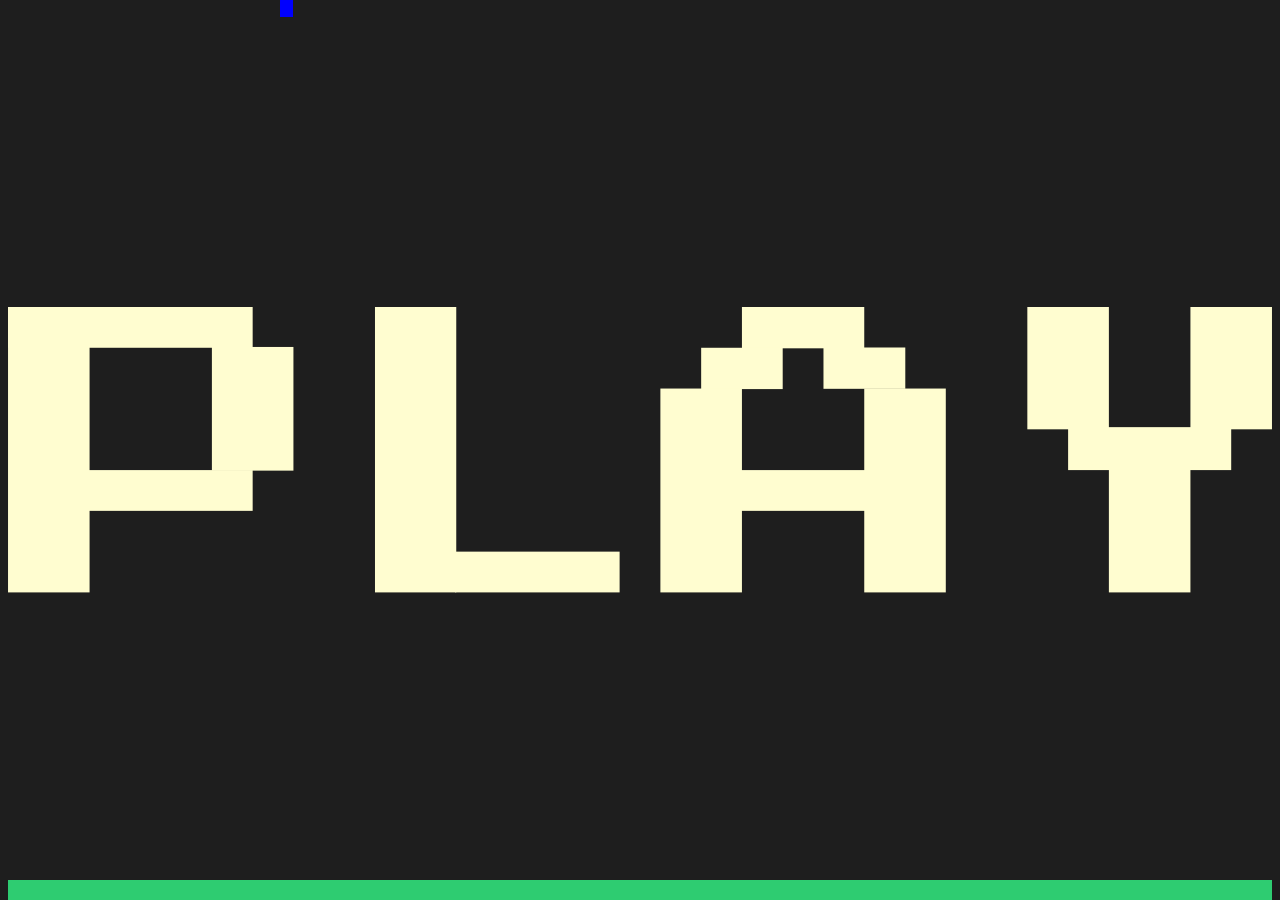
==== commit 693c216b: "still trying to fix a stupud stupud glitch" ====
--- a/index.html
+++ b/index.html
@@ -50,18 +50,34 @@
           <div id="object" class="idle">
 
           </div>
-          <svg version="1.2" xmlns="http://www.w3.org/2000/svg" viewBox="0 0 1920 1080" width="1920" height="1080">
-               <title>New Project</title>
-               <style>
-                    .s0 {
-                         fill: #000000
-                    }
-               </style>
-               <path id="Shape 1" class="s0 collidable" d="m933 861v97h-367v-97z" />
+
+          <div id="floor" class="floor"></div>
+
+          <svg id="Layer_3" xmlns="http://www.w3.org/2000/svg" viewBox="0 0 46.5 10.5">
+               <defs>
+                    <style>
+                         .cls-1 {
+                              fill: #FFFDD0;
+                         }
+                    </style>
+               </defs>
+               <rect class="cls-1 floor" x="40.5" y="5.94" width="3" height="4.56" />
+               <rect class="cls-1 floor" x="39" y="4.42" width="6" height="1.58" />
+               <rect class="cls-1 floor" x="43.5" width="3" height="4.5" />
+               <rect class="cls-1 floor" x="37.5" width="3" height="4.5" />
+               <rect class="cls-1 floor" x="26.92" y="6" width="4.69" height="1.5" />
+               <rect class="cls-1 floor" x="31.5" y="3" width="3" height="7.5" />
+               <rect class="cls-1 floor" x="30" y="1.49" width="3.01" height="1.52" />
+               <rect class="cls-1 floor" x="27" width="4.5" height="1.52" />
+               <rect class="cls-1 floor" x="25.5" y="1.5" width="3" height="1.52" />
+               <rect class="cls-1 floor" x="24" y="3" width="3" height="7.5" />
+               <rect class="cls-1 floor" x="16.45" y="9" width="6.05" height="1.5" />
+               <rect class="cls-1 floor" x="13.5" width="2.99" height="10.5" />
+               <rect class="cls-1 floor" x="7.5" y="1.47" width="3" height="4.55" />
+               <rect class="cls-1 floor" x="2.96" y="6" width="6.04" height="1.5" />
+               <rect class="cls-1 floor" width="3" height="10.5" />
+               <rect class="cls-1 floor" width="9" height="1.5" />
           </svg>
-          <div id="floor" class="collidable"></div>
-
-          <!-- <img src="img/header.svg"> -->
 
 
 
@@ -76,6 +92,7 @@
           <!-- jQuery -->
           <script src="https://code.jquery.com/jquery-3.7.1.js"
                integrity="sha256-eKhayi8LEQwp4NKxN+CfCh+3qOVUtJn3QNZ0TciWLP4=" crossorigin="anonymous"></script>
+
           <!-- Collisions -->
           <script src="/js/physics.js"></script>
 
--- a/css/style.css
+++ b/css/style.css
@@ -5,7 +5,7 @@
      justify-content: center;
      align-items: center;
      display: flex;
-     background-color: #233528;
+     background-color: #1E1E1E;
 }
 
 body {
@@ -50,7 +50,6 @@
      position: relative;
      width: 100%;
      height: 100%;
-     border: solid 2px black;
      overflow: hidden;
      display: flex;
      justify-content: center;
